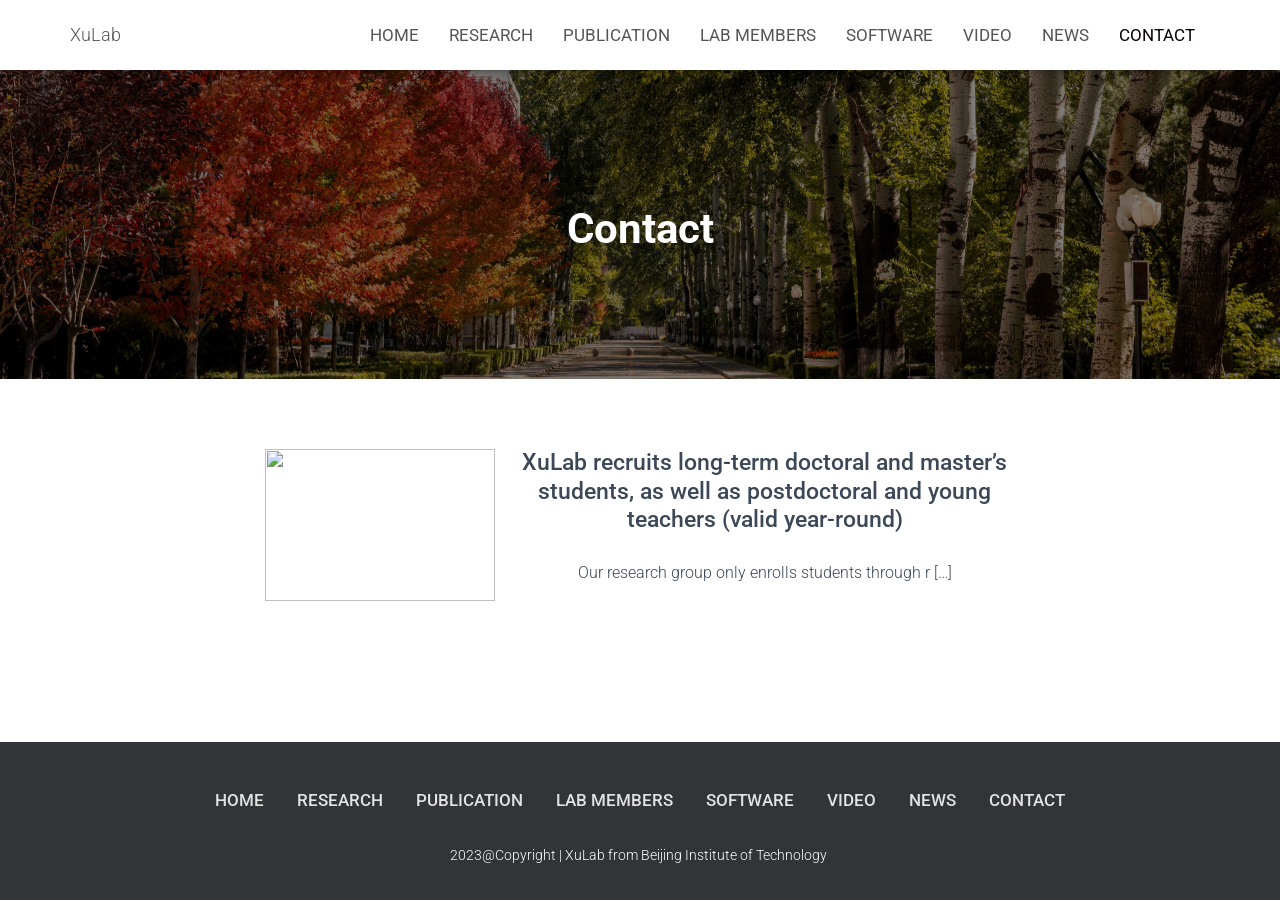
==== contact/index.html @ 4abbfaae "Deploy static XuLab website" ====
<!DOCTYPE html>
<html lang="zh-Hans">

<head>
	<meta charset='UTF-8'>
	<meta name="viewport" content="width=device-width, initial-scale=1">
	<link rel="profile" href="https://gmpg.org/xfn/11">
		<title>Contact &#8211; XuLab</title>
<meta name='robots' content='max-image-preview:large' />
	<style>img:is([sizes="auto" i], [sizes^="auto," i]) { contain-intrinsic-size: 3000px 1500px }</style>
	<link rel='dns-prefetch' href='//fonts.googleapis.com' />
<link rel="alternate" type="application/rss+xml" title="XuLab &raquo; Feed" href="https://xulab.cc/feed/" />
<link rel="alternate" type="application/rss+xml" title="XuLab &raquo; 评论 Feed" href="https://xulab.cc/comments/feed/" />
<script type="text/javascript">
/* <![CDATA[ */
window._wpemojiSettings = {"baseUrl":"https:\/\/s.w.org\/images\/core\/emoji\/15.0.3\/72x72\/","ext":".png","svgUrl":"https:\/\/s.w.org\/images\/core\/emoji\/15.0.3\/svg\/","svgExt":".svg","source":{"concatemoji":"\/wp-includes\/js\/wp-emoji-release.min.js?ver=6.7.1"}};
/*! This file is auto-generated */
!function(i,n){var o,s,e;function c(e){try{var t={supportTests:e,timestamp:(new Date).valueOf()};sessionStorage.setItem(o,JSON.stringify(t))}catch(e){}}function p(e,t,n){e.clearRect(0,0,e.canvas.width,e.canvas.height),e.fillText(t,0,0);var t=new Uint32Array(e.getImageData(0,0,e.canvas.width,e.canvas.height).data),r=(e.clearRect(0,0,e.canvas.width,e.canvas.height),e.fillText(n,0,0),new Uint32Array(e.getImageData(0,0,e.canvas.width,e.canvas.height).data));return t.every(function(e,t){return e===r[t]})}function u(e,t,n){switch(t){case"flag":return n(e,"\ud83c\udff3\ufe0f\u200d\u26a7\ufe0f","\ud83c\udff3\ufe0f\u200b\u26a7\ufe0f")?!1:!n(e,"\ud83c\uddfa\ud83c\uddf3","\ud83c\uddfa\u200b\ud83c\uddf3")&&!n(e,"\ud83c\udff4\udb40\udc67\udb40\udc62\udb40\udc65\udb40\udc6e\udb40\udc67\udb40\udc7f","\ud83c\udff4\u200b\udb40\udc67\u200b\udb40\udc62\u200b\udb40\udc65\u200b\udb40\udc6e\u200b\udb40\udc67\u200b\udb40\udc7f");case"emoji":return!n(e,"\ud83d\udc26\u200d\u2b1b","\ud83d\udc26\u200b\u2b1b")}return!1}function f(e,t,n){var r="undefined"!=typeof WorkerGlobalScope&&self instanceof WorkerGlobalScope?new OffscreenCanvas(300,150):i.createElement("canvas"),a=r.getContext("2d",{willReadFrequently:!0}),o=(a.textBaseline="top",a.font="600 32px Arial",{});return e.forEach(function(e){o[e]=t(a,e,n)}),o}function t(e){var t=i.createElement("script");t.src=e,t.defer=!0,i.head.appendChild(t)}"undefined"!=typeof Promise&&(o="wpEmojiSettingsSupports",s=["flag","emoji"],n.supports={everything:!0,everythingExceptFlag:!0},e=new Promise(function(e){i.addEventListener("DOMContentLoaded",e,{once:!0})}),new Promise(function(t){var n=function(){try{var e=JSON.parse(sessionStorage.getItem(o));if("object"==typeof e&&"number"==typeof e.timestamp&&(new Date).valueOf()<e.timestamp+604800&&"object"==typeof e.supportTests)return e.supportTests}catch(e){}return null}();if(!n){if("undefined"!=typeof Worker&&"undefined"!=typeof OffscreenCanvas&&"undefined"!=typeof URL&&URL.createObjectURL&&"undefined"!=typeof Blob)try{var e="postMessage("+f.toString()+"("+[JSON.stringify(s),u.toString(),p.toString()].join(",")+"));",r=new Blob([e],{type:"text/javascript"}),a=new Worker(URL.createObjectURL(r),{name:"wpTestEmojiSupports"});return void(a.onmessage=function(e){c(n=e.data),a.terminate(),t(n)})}catch(e){}c(n=f(s,u,p))}t(n)}).then(function(e){for(var t in e)n.supports[t]=e[t],n.supports.everything=n.supports.everything&&n.supports[t],"flag"!==t&&(n.supports.everythingExceptFlag=n.supports.everythingExceptFlag&&n.supports[t]);n.supports.everythingExceptFlag=n.supports.everythingExceptFlag&&!n.supports.flag,n.DOMReady=!1,n.readyCallback=function(){n.DOMReady=!0}}).then(function(){return e}).then(function(){var e;n.supports.everything||(n.readyCallback(),(e=n.source||{}).concatemoji?t(e.concatemoji):e.wpemoji&&e.twemoji&&(t(e.twemoji),t(e.wpemoji)))}))}((window,document),window._wpemojiSettings);
/* ]]> */
</script>
<style id='wp-emoji-styles-inline-css' type='text/css'>

	img.wp-smiley, img.emoji {
		display: inline !important;
		border: none !important;
		box-shadow: none !important;
		height: 1em !important;
		width: 1em !important;
		margin: 0 0.07em !important;
		vertical-align: -0.1em !important;
		background: none !important;
		padding: 0 !important;
	}
</style>
<link rel='stylesheet' id='wp-block-library-css' href='https://xulab.cc/wp-includes/css/dist/block-library/style.min.css?ver=6.7.1' type='text/css' media='all' />
<style id='otter-posts-grid-style-inline-css' type='text/css'>
.wp-block-themeisle-blocks-posts-grid{--text-align: initial;--vert-align: initial;--img-border-radius: 0;--img-box-shadow: none;--border-width: 0;--text-color: inherit;--background-color: inherit;--border-color: inherit;--border-radius: 0;--box-shadow: none;--content-gap: 10px;--img-width: 100%;--img-width-tablet: var( --img-width );--img-width-mobile: var( --img-width-tablet );--title-text-size: initial;--title-text-size-tablet: var( --title-text-size );--title-text-size-mobile: var( --title-text-size-tablet );--description-text-size: 16px;--description-text-size-tablet: var( --description-text-size );--description-text-size-mobile: var( --description-text-size-tablet );--meta-text-size: 14px;--meta-text-size-tablet: var( --meta-text-size );--meta-text-size-mobile: var( --meta-text-size-tablet );--column-gap: 30px;--column-gap-tablet: var( --column-gap );--column-gap-mobile: var( --column-gap-tablet );--row-gap: 30px;--row-gap-tablet: var( --row-gap );--row-gap-mobile: var( --row-gap-tablet );--content-padding: inherit;--content-padding-tablet: var( --content-padding );--content-padding-mobile: var( --content-padding-tablet );border:none}.wp-block-themeisle-blocks-posts-grid.has-dark-bg{--text-color: #fff}.wp-block-themeisle-blocks-posts-grid.is-style-boxed{--border-width: 3px}.wp-block-themeisle-blocks-posts-grid.is-style-boxed .o-posts-grid-post-body{padding:var(--content-padding, 20px)}.wp-block-themeisle-blocks-posts-grid .is-grid{display:grid;column-gap:var(--column-gap);row-gap:var(--row-gap)}.wp-block-themeisle-blocks-posts-grid .is-list{display:flex;flex-wrap:wrap;row-gap:var(--row-gap)}.wp-block-themeisle-blocks-posts-grid .is-grid.o-posts-grid-columns-2{grid-template-columns:auto auto}.wp-block-themeisle-blocks-posts-grid .is-grid.o-posts-grid-columns-3{grid-template-columns:auto auto auto}.wp-block-themeisle-blocks-posts-grid .is-grid.o-posts-grid-columns-4{grid-template-columns:auto auto auto auto}.wp-block-themeisle-blocks-posts-grid .is-grid.o-posts-grid-columns-5{grid-template-columns:auto auto auto auto auto}.wp-block-themeisle-blocks-posts-grid .is-list .o-posts-grid-post{display:flex}.wp-block-themeisle-blocks-posts-grid .is-list .o-posts-grid-post .o-posts-grid-post-image{flex-basis:33.33%;padding-right:20px}.wp-block-themeisle-blocks-posts-grid .is-list .o-posts-grid-post .o-posts-grid-post-image a{height:100%}.wp-block-themeisle-blocks-posts-grid .is-list .o-posts-grid-post .o-posts-grid-post-image img{height:100%;object-fit:cover}.wp-block-themeisle-blocks-posts-grid .is-list .o-posts-grid-post .o-posts-grid-post-body{flex-basis:66.66%}.wp-block-themeisle-blocks-posts-grid .is-list .o-posts-grid-post .o-posts-grid-post-body.is-full{flex-basis:100%}.wp-block-themeisle-blocks-posts-grid .o-crop-img .o-posts-grid-post-blog .o-posts-grid-post .o-posts-grid-post-image img{width:150px;height:150px;object-fit:cover;border-radius:var(--img-border-radius)}.wp-block-themeisle-blocks-posts-grid .o-posts-grid-post-blog{width:100%;position:relative;display:inline-block;border:0;position:relative;word-wrap:break-word;background-clip:border-box}.wp-block-themeisle-blocks-posts-grid .o-posts-grid-post-blog .o-posts-grid-post{overflow:hidden;border-width:var(--border-width);border-style:solid;border-color:var(--border-color);border-radius:var(--border-radius);background:var(--background-color);box-shadow:var(--box-shadow)}.wp-block-themeisle-blocks-posts-grid .o-posts-grid-post-image{position:relative;display:flex;justify-content:center;align-items:center}.wp-block-themeisle-blocks-posts-grid .o-posts-grid-post-image a{width:var(--img-width);max-width:100%;text-align:var(--text-align)}.wp-block-themeisle-blocks-posts-grid .o-posts-grid-post-image img{width:var(--img-width);max-width:100%;height:auto;border-radius:5px;border-radius:var(--img-border-radius);box-shadow:var(--img-box-shadow)}.wp-block-themeisle-blocks-posts-grid .o-posts-grid-post-body{display:flex;flex-direction:column;justify-content:var(--vert-align);padding-bottom:15px;text-align:var(--text-align);padding:var(--content-padding);gap:var(--content-gap)}.wp-block-themeisle-blocks-posts-grid .o-posts-grid-post-body .o-posts-grid-post-category{font-size:var(--meta-text-size);color:var(--text-color);text-transform:capitalize;margin:0}.wp-block-themeisle-blocks-posts-grid .o-posts-grid-post-body .o-posts-grid-post-title{margin:0;line-height:1.25em}.wp-block-themeisle-blocks-posts-grid .o-posts-grid-post-body .o-posts-grid-post-title a{text-decoration:none;transition:all .15s ease 0s;font-size:var(--title-text-size);color:var(--text-color)}.wp-block-themeisle-blocks-posts-grid .o-posts-grid-post-body .o-posts-grid-post-title a:hover{text-decoration:underline}.wp-block-themeisle-blocks-posts-grid .o-posts-grid-post-body .o-posts-grid-post-meta{font-size:var(--meta-text-size);color:var(--text-color);margin:0}.wp-block-themeisle-blocks-posts-grid .o-posts-grid-post-body .o-posts-grid-post-description{margin:0}.wp-block-themeisle-blocks-posts-grid .o-posts-grid-post-body .o-posts-grid-post-description p{margin:0px;font-size:var(--description-text-size);color:var(--text-color)}.wp-block-themeisle-blocks-posts-grid .o-posts-grid-post-body .o-posts-grid-post-description .read-more{font-size:var(--description-text-size);color:var(--text-color);display:block;margin:0;margin-top:calc(var(--content-gap)/2)}.wp-block-themeisle-blocks-posts-grid .o-featured-container{display:flex}.wp-block-themeisle-blocks-posts-grid .o-featured-container .o-featured-post{width:100%;border-width:var(--border-width);border-style:solid;border-color:var(--border-color);border-radius:var(--border-radius);background-color:var(--background-color);box-shadow:var(--box-shadow);margin-bottom:var(--row-gap)}.wp-block-themeisle-blocks-posts-grid .o-featured-container .o-featured-post .o-posts-grid-post-image a{width:100%}.wp-block-themeisle-blocks-posts-grid .o-featured-container .o-featured-post .o-posts-grid-post-image a img{width:100%;height:250px;object-fit:cover}@media(max-width: 960px){.o-posts-grid-post-image img{width:min(var(--img-width),100%)}}@media(min-width: 600px)and (max-width: 960px){.wp-block-themeisle-blocks-posts-grid .is-grid.o-posts-grid-columns-4,.wp-block-themeisle-blocks-posts-grid .is-grid.o-posts-grid-columns-5{grid-template-columns:auto auto auto}.wp-block-themeisle-blocks-posts-grid .is-grid .o-posts-grid-post-blog{min-width:33%}.wp-block-themeisle-blocks-posts-grid .o-posts-grid-post-image a{width:var(--img-width-tablet)}.wp-block-themeisle-blocks-posts-grid .o-posts-grid-post-image img{width:var(--img-width-tablet)}.wp-block-themeisle-blocks-posts-grid.is-style-boxed .o-posts-grid-post-body{padding:var(--content-padding-tablet, 20px)}.wp-block-themeisle-blocks-posts-grid .is-list{row-gap:var(--row-gap-tablet)}.wp-block-themeisle-blocks-posts-grid .o-posts-grid-post-body{padding:var(--content-padding-tablet)}.wp-block-themeisle-blocks-posts-grid .o-posts-grid-post-body .o-posts-grid-post-category{font-size:var(--meta-text-size-tablet)}.wp-block-themeisle-blocks-posts-grid .o-posts-grid-post-body .o-posts-grid-post-meta{font-size:var(--meta-text-size-tablet)}.wp-block-themeisle-blocks-posts-grid .o-posts-grid-post-body .o-posts-grid-post-title a{font-size:var(--title-text-size-tablet)}.wp-block-themeisle-blocks-posts-grid .o-posts-grid-post-body .o-posts-grid-post-description p{font-size:var(--description-text-size-tablet)}.wp-block-themeisle-blocks-posts-grid .o-posts-grid-post-body .o-posts-grid-post-description .read-more{font-size:var(--description-text-size-tablet)}.wp-block-themeisle-blocks-posts-grid .is-grid{column-gap:var(--column-gap-tablet);row-gap:var(--row-gap-tablet)}.wp-block-themeisle-blocks-posts-grid .o-featured-container .o-featured-post{margin-bottom:var(--row-gap-tablet)}}@media(max-width: 600px){.wp-block-themeisle-blocks-posts-grid .is-grid{grid-template-columns:auto}.wp-block-themeisle-blocks-posts-grid .is-grid.o-posts-grid-columns-2,.wp-block-themeisle-blocks-posts-grid .is-grid.o-posts-grid-columns-3,.wp-block-themeisle-blocks-posts-grid .is-grid.o-posts-grid-columns-4,.wp-block-themeisle-blocks-posts-grid .is-grid.o-posts-grid-columns-5{grid-template-columns:auto}.wp-block-themeisle-blocks-posts-grid .is-list .o-posts-grid-post{flex-direction:column;padding:10px}.wp-block-themeisle-blocks-posts-grid .is-list .o-posts-grid-post .o-posts-grid-post-image{flex-basis:100%;padding:0}.wp-block-themeisle-blocks-posts-grid .is-list .o-posts-grid-post .o-posts-grid-post-body{flex-basis:100%;padding:0}.wp-block-themeisle-blocks-posts-grid .o-posts-grid-post-image a{width:var(--img-width-mobile)}.wp-block-themeisle-blocks-posts-grid .o-posts-grid-post-image img{width:var(--img-width-mobile)}.wp-block-themeisle-blocks-posts-grid.is-style-boxed .o-posts-grid-post-body{padding:var(--content-padding-mobile, 20px)}.wp-block-themeisle-blocks-posts-grid .is-list{row-gap:var(--row-gap-mobile)}.wp-block-themeisle-blocks-posts-grid .o-posts-grid-post-body{padding:var(--content-padding-mobile)}.wp-block-themeisle-blocks-posts-grid .o-posts-grid-post-body .o-posts-grid-post-category{font-size:var(--meta-text-size-mobile)}.wp-block-themeisle-blocks-posts-grid .o-posts-grid-post-body .o-posts-grid-post-meta{font-size:var(--meta-text-size-mobile)}.wp-block-themeisle-blocks-posts-grid .o-posts-grid-post-body .o-posts-grid-post-title a{font-size:var(--title-text-size-mobile)}.wp-block-themeisle-blocks-posts-grid .o-posts-grid-post-body .o-posts-grid-post-description p{font-size:var(--description-text-size-mobile)}.wp-block-themeisle-blocks-posts-grid .o-posts-grid-post-body .o-posts-grid-post-description .read-more{font-size:var(--description-text-size-mobile)}.wp-block-themeisle-blocks-posts-grid .is-grid{column-gap:var(--column-gap-mobile);row-gap:var(--row-gap-mobile)}.wp-block-themeisle-blocks-posts-grid .o-featured-container .o-featured-post{margin-bottom:var(--row-gap-mobile)}}/*# sourceMappingURL=style.css.map */

</style>
<style id='classic-theme-styles-inline-css' type='text/css'>
/*! This file is auto-generated */
.wp-block-button__link{color:#fff;background-color:#32373c;border-radius:9999px;box-shadow:none;text-decoration:none;padding:calc(.667em + 2px) calc(1.333em + 2px);font-size:1.125em}.wp-block-file__button{background:#32373c;color:#fff;text-decoration:none}
</style>
<style id='global-styles-inline-css' type='text/css'>
:root{--wp--preset--aspect-ratio--square: 1;--wp--preset--aspect-ratio--4-3: 4/3;--wp--preset--aspect-ratio--3-4: 3/4;--wp--preset--aspect-ratio--3-2: 3/2;--wp--preset--aspect-ratio--2-3: 2/3;--wp--preset--aspect-ratio--16-9: 16/9;--wp--preset--aspect-ratio--9-16: 9/16;--wp--preset--color--black: #000000;--wp--preset--color--cyan-bluish-gray: #abb8c3;--wp--preset--color--white: #ffffff;--wp--preset--color--pale-pink: #f78da7;--wp--preset--color--vivid-red: #cf2e2e;--wp--preset--color--luminous-vivid-orange: #ff6900;--wp--preset--color--luminous-vivid-amber: #fcb900;--wp--preset--color--light-green-cyan: #7bdcb5;--wp--preset--color--vivid-green-cyan: #00d084;--wp--preset--color--pale-cyan-blue: #8ed1fc;--wp--preset--color--vivid-cyan-blue: #0693e3;--wp--preset--color--vivid-purple: #9b51e0;--wp--preset--color--accent: #0a0002;--wp--preset--color--secondary: #2d3359;--wp--preset--color--background-color: #E5E5E5;--wp--preset--color--header-gradient: #a81d84;--wp--preset--color--body-color: #999999;--wp--preset--color--header-overlay-color: rgba(0,0,0,0.5);--wp--preset--color--header-text-color: #fffffe;--wp--preset--color--navbar-background: #fffffd;--wp--preset--color--navbar-text-color: #555555;--wp--preset--color--navbar-text-color-hover: #0a0002;--wp--preset--color--navbar-transparent-text-color: #fffffc;--wp--preset--gradient--vivid-cyan-blue-to-vivid-purple: linear-gradient(135deg,rgba(6,147,227,1) 0%,rgb(155,81,224) 100%);--wp--preset--gradient--light-green-cyan-to-vivid-green-cyan: linear-gradient(135deg,rgb(122,220,180) 0%,rgb(0,208,130) 100%);--wp--preset--gradient--luminous-vivid-amber-to-luminous-vivid-orange: linear-gradient(135deg,rgba(252,185,0,1) 0%,rgba(255,105,0,1) 100%);--wp--preset--gradient--luminous-vivid-orange-to-vivid-red: linear-gradient(135deg,rgba(255,105,0,1) 0%,rgb(207,46,46) 100%);--wp--preset--gradient--very-light-gray-to-cyan-bluish-gray: linear-gradient(135deg,rgb(238,238,238) 0%,rgb(169,184,195) 100%);--wp--preset--gradient--cool-to-warm-spectrum: linear-gradient(135deg,rgb(74,234,220) 0%,rgb(151,120,209) 20%,rgb(207,42,186) 40%,rgb(238,44,130) 60%,rgb(251,105,98) 80%,rgb(254,248,76) 100%);--wp--preset--gradient--blush-light-purple: linear-gradient(135deg,rgb(255,206,236) 0%,rgb(152,150,240) 100%);--wp--preset--gradient--blush-bordeaux: linear-gradient(135deg,rgb(254,205,165) 0%,rgb(254,45,45) 50%,rgb(107,0,62) 100%);--wp--preset--gradient--luminous-dusk: linear-gradient(135deg,rgb(255,203,112) 0%,rgb(199,81,192) 50%,rgb(65,88,208) 100%);--wp--preset--gradient--pale-ocean: linear-gradient(135deg,rgb(255,245,203) 0%,rgb(182,227,212) 50%,rgb(51,167,181) 100%);--wp--preset--gradient--electric-grass: linear-gradient(135deg,rgb(202,248,128) 0%,rgb(113,206,126) 100%);--wp--preset--gradient--midnight: linear-gradient(135deg,rgb(2,3,129) 0%,rgb(40,116,252) 100%);--wp--preset--font-size--small: 13px;--wp--preset--font-size--medium: 20px;--wp--preset--font-size--large: 36px;--wp--preset--font-size--x-large: 42px;--wp--preset--spacing--20: 0.44rem;--wp--preset--spacing--30: 0.67rem;--wp--preset--spacing--40: 1rem;--wp--preset--spacing--50: 1.5rem;--wp--preset--spacing--60: 2.25rem;--wp--preset--spacing--70: 3.38rem;--wp--preset--spacing--80: 5.06rem;--wp--preset--shadow--natural: 6px 6px 9px rgba(0, 0, 0, 0.2);--wp--preset--shadow--deep: 12px 12px 50px rgba(0, 0, 0, 0.4);--wp--preset--shadow--sharp: 6px 6px 0px rgba(0, 0, 0, 0.2);--wp--preset--shadow--outlined: 6px 6px 0px -3px rgba(255, 255, 255, 1), 6px 6px rgba(0, 0, 0, 1);--wp--preset--shadow--crisp: 6px 6px 0px rgba(0, 0, 0, 1);}:where(.is-layout-flex){gap: 0.5em;}:where(.is-layout-grid){gap: 0.5em;}body .is-layout-flex{display: flex;}.is-layout-flex{flex-wrap: wrap;align-items: center;}.is-layout-flex > :is(*, div){margin: 0;}body .is-layout-grid{display: grid;}.is-layout-grid > :is(*, div){margin: 0;}:where(.wp-block-columns.is-layout-flex){gap: 2em;}:where(.wp-block-columns.is-layout-grid){gap: 2em;}:where(.wp-block-post-template.is-layout-flex){gap: 1.25em;}:where(.wp-block-post-template.is-layout-grid){gap: 1.25em;}.has-black-color{color: var(--wp--preset--color--black) !important;}.has-cyan-bluish-gray-color{color: var(--wp--preset--color--cyan-bluish-gray) !important;}.has-white-color{color: var(--wp--preset--color--white) !important;}.has-pale-pink-color{color: var(--wp--preset--color--pale-pink) !important;}.has-vivid-red-color{color: var(--wp--preset--color--vivid-red) !important;}.has-luminous-vivid-orange-color{color: var(--wp--preset--color--luminous-vivid-orange) !important;}.has-luminous-vivid-amber-color{color: var(--wp--preset--color--luminous-vivid-amber) !important;}.has-light-green-cyan-color{color: var(--wp--preset--color--light-green-cyan) !important;}.has-vivid-green-cyan-color{color: var(--wp--preset--color--vivid-green-cyan) !important;}.has-pale-cyan-blue-color{color: var(--wp--preset--color--pale-cyan-blue) !important;}.has-vivid-cyan-blue-color{color: var(--wp--preset--color--vivid-cyan-blue) !important;}.has-vivid-purple-color{color: var(--wp--preset--color--vivid-purple) !important;}.has-black-background-color{background-color: var(--wp--preset--color--black) !important;}.has-cyan-bluish-gray-background-color{background-color: var(--wp--preset--color--cyan-bluish-gray) !important;}.has-white-background-color{background-color: var(--wp--preset--color--white) !important;}.has-pale-pink-background-color{background-color: var(--wp--preset--color--pale-pink) !important;}.has-vivid-red-background-color{background-color: var(--wp--preset--color--vivid-red) !important;}.has-luminous-vivid-orange-background-color{background-color: var(--wp--preset--color--luminous-vivid-orange) !important;}.has-luminous-vivid-amber-background-color{background-color: var(--wp--preset--color--luminous-vivid-amber) !important;}.has-light-green-cyan-background-color{background-color: var(--wp--preset--color--light-green-cyan) !important;}.has-vivid-green-cyan-background-color{background-color: var(--wp--preset--color--vivid-green-cyan) !important;}.has-pale-cyan-blue-background-color{background-color: var(--wp--preset--color--pale-cyan-blue) !important;}.has-vivid-cyan-blue-background-color{background-color: var(--wp--preset--color--vivid-cyan-blue) !important;}.has-vivid-purple-background-color{background-color: var(--wp--preset--color--vivid-purple) !important;}.has-black-border-color{border-color: var(--wp--preset--color--black) !important;}.has-cyan-bluish-gray-border-color{border-color: var(--wp--preset--color--cyan-bluish-gray) !important;}.has-white-border-color{border-color: var(--wp--preset--color--white) !important;}.has-pale-pink-border-color{border-color: var(--wp--preset--color--pale-pink) !important;}.has-vivid-red-border-color{border-color: var(--wp--preset--color--vivid-red) !important;}.has-luminous-vivid-orange-border-color{border-color: var(--wp--preset--color--luminous-vivid-orange) !important;}.has-luminous-vivid-amber-border-color{border-color: var(--wp--preset--color--luminous-vivid-amber) !important;}.has-light-green-cyan-border-color{border-color: var(--wp--preset--color--light-green-cyan) !important;}.has-vivid-green-cyan-border-color{border-color: var(--wp--preset--color--vivid-green-cyan) !important;}.has-pale-cyan-blue-border-color{border-color: var(--wp--preset--color--pale-cyan-blue) !important;}.has-vivid-cyan-blue-border-color{border-color: var(--wp--preset--color--vivid-cyan-blue) !important;}.has-vivid-purple-border-color{border-color: var(--wp--preset--color--vivid-purple) !important;}.has-vivid-cyan-blue-to-vivid-purple-gradient-background{background: var(--wp--preset--gradient--vivid-cyan-blue-to-vivid-purple) !important;}.has-light-green-cyan-to-vivid-green-cyan-gradient-background{background: var(--wp--preset--gradient--light-green-cyan-to-vivid-green-cyan) !important;}.has-luminous-vivid-amber-to-luminous-vivid-orange-gradient-background{background: var(--wp--preset--gradient--luminous-vivid-amber-to-luminous-vivid-orange) !important;}.has-luminous-vivid-orange-to-vivid-red-gradient-background{background: var(--wp--preset--gradient--luminous-vivid-orange-to-vivid-red) !important;}.has-very-light-gray-to-cyan-bluish-gray-gradient-background{background: var(--wp--preset--gradient--very-light-gray-to-cyan-bluish-gray) !important;}.has-cool-to-warm-spectrum-gradient-background{background: var(--wp--preset--gradient--cool-to-warm-spectrum) !important;}.has-blush-light-purple-gradient-background{background: var(--wp--preset--gradient--blush-light-purple) !important;}.has-blush-bordeaux-gradient-background{background: var(--wp--preset--gradient--blush-bordeaux) !important;}.has-luminous-dusk-gradient-background{background: var(--wp--preset--gradient--luminous-dusk) !important;}.has-pale-ocean-gradient-background{background: var(--wp--preset--gradient--pale-ocean) !important;}.has-electric-grass-gradient-background{background: var(--wp--preset--gradient--electric-grass) !important;}.has-midnight-gradient-background{background: var(--wp--preset--gradient--midnight) !important;}.has-small-font-size{font-size: var(--wp--preset--font-size--small) !important;}.has-medium-font-size{font-size: var(--wp--preset--font-size--medium) !important;}.has-large-font-size{font-size: var(--wp--preset--font-size--large) !important;}.has-x-large-font-size{font-size: var(--wp--preset--font-size--x-large) !important;}
:where(.wp-block-post-template.is-layout-flex){gap: 1.25em;}:where(.wp-block-post-template.is-layout-grid){gap: 1.25em;}
:where(.wp-block-columns.is-layout-flex){gap: 2em;}:where(.wp-block-columns.is-layout-grid){gap: 2em;}
:root :where(.wp-block-pullquote){font-size: 1.5em;line-height: 1.6;}
</style>
<link rel='stylesheet' id='bootstrap-css' href='/wp-content/themes/hestia-pro/assets/bootstrap/css/bootstrap.min.css?ver=1.0.2' type='text/css' media='all' />
<link rel='stylesheet' id='hestia-font-sizes-css' href='/wp-content/themes/hestia-pro/assets/css/font-sizes.min.css?ver=3.0.23' type='text/css' media='all' />
<link rel='stylesheet' id='hestia_style-css' href='/wp-content/themes/hestia-pro/style.min.css?ver=3.0.23' type='text/css' media='all' />
<style id='hestia_style-inline-css' type='text/css'>
.hestia-top-bar, .hestia-top-bar .widget.widget_shopping_cart .cart_list {
			background-color: #363537
		}
		.hestia-top-bar .widget .label-floating input[type=search]:-webkit-autofill {
			-webkit-box-shadow: inset 0 0 0px 9999px #363537
		}.hestia-top-bar, .hestia-top-bar .widget .label-floating input[type=search], .hestia-top-bar .widget.widget_search form.form-group:before, .hestia-top-bar .widget.widget_product_search form.form-group:before, .hestia-top-bar .widget.widget_shopping_cart:before {
			color: #ffffff
		} 
		.hestia-top-bar .widget .label-floating input[type=search]{
			-webkit-text-fill-color:#ffffff !important 
		}
		.hestia-top-bar div.widget.widget_shopping_cart:before, .hestia-top-bar .widget.widget_product_search form.form-group:before, .hestia-top-bar .widget.widget_search form.form-group:before{
			background-color: #ffffff
		}.hestia-top-bar a, .hestia-top-bar .top-bar-nav li a {
			color: #ffffff
		}
		.hestia-top-bar ul li a[href*="mailto:"]:before, .hestia-top-bar ul li a[href*="tel:"]:before{
			background-color: #ffffff
		}
		.hestia-top-bar a:hover, .hestia-top-bar .top-bar-nav li a:hover {
			color: #eeeeee
		}
		.hestia-top-bar ul li:hover a[href*="mailto:"]:before, .hestia-top-bar ul li:hover a[href*="tel:"]:before{
			background-color: #eeeeee
		}
		
@media (min-width: 769px){
			.page-header.header-small .hestia-title,
			.page-header.header-small .title,
			h1.hestia-title.title-in-content,
			.main article.section .has-title-font-size {
				font-size: 42px;
			}}@media (max-width: 768px){
			.page-header.header-small .hestia-title,
			.page-header.header-small .title,
			h1.hestia-title.title-in-content,
			.main article.section .has-title-font-size {
				font-size: 26px;
			}}@media (max-width: 480px){
			.page-header.header-small .hestia-title,
			.page-header.header-small .title,
			h1.hestia-title.title-in-content,
			.main article.section .has-title-font-size {
				font-size: 26px;
			}}
@media (min-width: 769px){
		.navbar #main-navigation a, .footer .footer-menu li a {
		  font-size: 17px;
		}
		.footer-big .footer-menu li a[href*="mailto:"]:before, .footer-big .footer-menu li a[href*="tel:"]:before{
		  width: 17px;
		  height: 17px;
		}
		}

		a,
		.navbar .dropdown-menu li:hover > a,
		.navbar .dropdown-menu li:focus > a,
		.navbar .dropdown-menu li:active > a,
		.navbar .navbar-nav > li .dropdown-menu li:hover > a,
		body:not(.home) .navbar-default .navbar-nav > .active:not(.btn) > a,
		body:not(.home) .navbar-default .navbar-nav > .active:not(.btn) > a:hover,
		body:not(.home) .navbar-default .navbar-nav > .active:not(.btn) > a:focus,
		a:hover,
		.card-blog a.moretag:hover,
		.card-blog a.more-link:hover,
		.widget a:hover,
		.has-text-color.has-accent-color,
		p.has-text-color a {
		    color:#0a0002;
		}
		
		.svg-text-color{
			fill:#0a0002;
		}
		
		.pagination span.current, .pagination span.current:focus, .pagination span.current:hover {
			border-color:#0a0002
		}
		
		button,
		button:hover,
		.woocommerce .track_order button[type="submit"],
		.woocommerce .track_order button[type="submit"]:hover,
		div.wpforms-container .wpforms-form button[type=submit].wpforms-submit,
		div.wpforms-container .wpforms-form button[type=submit].wpforms-submit:hover,
		input[type="button"],
		input[type="button"]:hover,
		input[type="submit"],
		input[type="submit"]:hover,
		input#searchsubmit,
		.pagination span.current,
		.pagination span.current:focus,
		.pagination span.current:hover,
		.btn.btn-primary,
		.btn.btn-primary:link,
		.btn.btn-primary:hover,
		.btn.btn-primary:focus,
		.btn.btn-primary:active,
		.btn.btn-primary.active,
		.btn.btn-primary.active:focus,
		.btn.btn-primary.active:hover,
		.btn.btn-primary:active:hover,
		.btn.btn-primary:active:focus,
		.btn.btn-primary:active:hover,
		.hestia-sidebar-open.btn.btn-rose,
		.hestia-sidebar-close.btn.btn-rose,
		.hestia-sidebar-open.btn.btn-rose:hover,
		.hestia-sidebar-close.btn.btn-rose:hover,
		.hestia-sidebar-open.btn.btn-rose:focus,
		.hestia-sidebar-close.btn.btn-rose:focus,
		.label.label-primary,
		.hestia-work .portfolio-item:nth-child(6n+1) .label,
		.nav-cart .nav-cart-content .widget .buttons .button,
		.has-accent-background-color[class*="has-background"] {
		    background-color: #0a0002;
		}
		
		@media (max-width: 768px) {
	
			.navbar-default .navbar-nav>li>a:hover,
			.navbar-default .navbar-nav>li>a:focus,
			.navbar .navbar-nav .dropdown .dropdown-menu li a:hover,
			.navbar .navbar-nav .dropdown .dropdown-menu li a:focus,
			.navbar button.navbar-toggle:hover,
			.navbar .navbar-nav li:hover > a i {
			    color: #0a0002;
			}
		}
		
		body:not(.woocommerce-page) button:not([class^="fl-"]):not(.hestia-scroll-to-top):not(.navbar-toggle):not(.close),
		body:not(.woocommerce-page) .button:not([class^="fl-"]):not(hestia-scroll-to-top):not(.navbar-toggle):not(.add_to_cart_button):not(.product_type_grouped):not(.product_type_external),
		div.wpforms-container .wpforms-form button[type=submit].wpforms-submit,
		input[type="submit"],
		input[type="button"],
		.btn.btn-primary,
		.widget_product_search button[type="submit"],
		.hestia-sidebar-open.btn.btn-rose,
		.hestia-sidebar-close.btn.btn-rose,
		.everest-forms button[type=submit].everest-forms-submit-button {
		    -webkit-box-shadow: 0 2px 2px 0 rgba(10,0,2,0.14),0 3px 1px -2px rgba(10,0,2,0.2),0 1px 5px 0 rgba(10,0,2,0.12);
		    box-shadow: 0 2px 2px 0 rgba(10,0,2,0.14),0 3px 1px -2px rgba(10,0,2,0.2),0 1px 5px 0 rgba(10,0,2,0.12);
		}
		
		.card .header-primary, .card .content-primary,
		.everest-forms button[type=submit].everest-forms-submit-button {
		    background: #0a0002;
		}
		
		body:not(.woocommerce-page) .button:not([class^="fl-"]):not(.hestia-scroll-to-top):not(.navbar-toggle):not(.add_to_cart_button):hover,
		body:not(.woocommerce-page) button:not([class^="fl-"]):not(.hestia-scroll-to-top):not(.navbar-toggle):not(.close):hover,
		div.wpforms-container .wpforms-form button[type=submit].wpforms-submit:hover,
		input[type="submit"]:hover,
		input[type="button"]:hover,
		input#searchsubmit:hover,
		.widget_product_search button[type="submit"]:hover,
		.pagination span.current,
		.btn.btn-primary:hover,
		.btn.btn-primary:focus,
		.btn.btn-primary:active,
		.btn.btn-primary.active,
		.btn.btn-primary:active:focus,
		.btn.btn-primary:active:hover,
		.hestia-sidebar-open.btn.btn-rose:hover,
		.hestia-sidebar-close.btn.btn-rose:hover,
		.pagination span.current:hover,
		.everest-forms button[type=submit].everest-forms-submit-button:hover,
 		.everest-forms button[type=submit].everest-forms-submit-button:focus,
 		.everest-forms button[type=submit].everest-forms-submit-button:active {
			-webkit-box-shadow: 0 14px 26px -12px rgba(10,0,2,0.42),0 4px 23px 0 rgba(0,0,0,0.12),0 8px 10px -5px rgba(10,0,2,0.2);
		    box-shadow: 0 14px 26px -12px rgba(10,0,2,0.42),0 4px 23px 0 rgba(0,0,0,0.12),0 8px 10px -5px rgba(10,0,2,0.2);
			color: #fff;
		}
		
		.form-group.is-focused .form-control {
			background-image: -webkit-gradient(linear,left top, left bottom,from(#0a0002),to(#0a0002)),-webkit-gradient(linear,left top, left bottom,from(#d2d2d2),to(#d2d2d2));
			background-image: -webkit-linear-gradient(linear,left top, left bottom,from(#0a0002),to(#0a0002)),-webkit-linear-gradient(linear,left top, left bottom,from(#d2d2d2),to(#d2d2d2));
			background-image: linear-gradient(linear,left top, left bottom,from(#0a0002),to(#0a0002)),linear-gradient(linear,left top, left bottom,from(#d2d2d2),to(#d2d2d2));
		}
		
		.navbar:not(.navbar-transparent) li:not(.btn):hover > a,
		.navbar li.on-section:not(.btn) > a,
		.navbar.full-screen-menu.navbar-transparent li:not(.btn):hover > a,
		.navbar.full-screen-menu .navbar-toggle:hover,
		.navbar:not(.navbar-transparent) .nav-cart:hover,
		.navbar:not(.navbar-transparent) .hestia-toggle-search:hover {
				color:#0a0002
		}
		
			.header-filter-gradient {
				background: linear-gradient(45deg, rgba(168,29,132,1) 0%, rgb(234,57,111) 100%);
			}
			.has-text-color.has-header-gradient-color { color: #a81d84; }
			.has-header-gradient-background-color[class*="has-background"] { background-color: #a81d84; }
			
		.has-text-color.has-background-color-color { color: #E5E5E5; }
		.has-background-color-background-color[class*="has-background"] { background-color: #E5E5E5; }
		

			.title, .title a, 
			.card-title, 
			.card-title a,
			.card-title a:hover,
			.info-title,
			.info-title a,
			.footer-brand, 
			.footer-brand a,
			.media .media-heading, 
			.media .media-heading a,
			.hestia-info .info-title, 
			.card-blog a.moretag,
			.card-blog a.more-link,
			.card .author a,
			.hestia-about:not(.section-image) h1, .hestia-about:not(.section-image) h2, .hestia-about:not(.section-image) h3, .hestia-about:not(.section-image) h4, .hestia-about:not(.section-image) h5,
			aside .widget h5,
			aside .widget a,
			.woocommerce ul.products[class*="columns-"] li.product-category h2,
			.woocommerce #reviews #comments ol.commentlist li .comment-text p.meta .woocommerce-review__author,
			.has-text-color.has-secondary-color {
				color: #2d3359;
			}
			.has-secondary-background-color[class*="has-background"] {
				background-color: #2d3359
			}
		.description, .card-description, .footer-big, .hestia-features .hestia-info p, .text-gray,
		.hestia-about:not(.section-image) p, .hestia-about:not(.section-image) h6,
		.has-text-color.has-body-color-color {
			color: #999999;
		}
		.has-body-color-background-color[class*="has-background"] {
			background-color: #999999
		} 
		.header-filter:before,
		.has-header-overlay-color-background-color[class*="has-background"] {
			background-color: rgba(0,0,0,0.5);
		}
		.has-text-color.has-header-overlay-color-color {
			color: rgba(0,0,0,0.5);
		} 
		.page-header, .page-header .hestia-title, .page-header .sub-title,
		.has-text-color.has-header-text-color-color {
			color: #fff;
		}
		.has-header-text-color-background-color[class*="has-background"] {
			background-color: #fff;
		}
			@media( max-width: 768px ) {
				/* On mobile background-color */
				.header > .navbar,
				.navbar.navbar-fixed-top .navbar-collapse {
					background-color: #fff;
				}
			}
			.navbar:not(.navbar-transparent),
			.navbar .dropdown-menu,
			.nav-cart .nav-cart-content .widget,
			.has-navbar-background-background-color[class*="has-background"] {
				background-color: #fff;
			}
			
			@media ( min-width: 769px ) {
				.navbar.full-screen-menu .nav.navbar-nav { background-color: rgba(255,255,255,0.9) }
			}
			.has-navbar-background-color[class*="has-background"] {
				color: #fff;
			}
		@media( min-width: 769px ) {
			.navbar.navbar-transparent .navbar-brand,
			.navbar.navbar-transparent .navbar-nav > li:not(.btn) > a,
			.navbar.navbar-transparent .navbar-nav > .active > a,
			.navbar.navbar-transparent.full-screen-menu .navbar-toggle,
			.navbar.navbar-transparent:not(.full-screen-menu) .nav-cart-icon, 
			.navbar.navbar-transparent.full-screen-menu li.responsive-nav-cart > a.nav-cart-icon,
			.navbar.navbar-transparent .hestia-toggle-search,
			.navbar.navbar-transparent .header-widgets-wrapper ul li a[href*="mailto:"],
			.navbar.navbar-transparent .header-widgets-wrapper ul li a[href*="tel:"]{
				color: #fff;
			}
		}
		.navbar.navbar-transparent .hestia-toggle-search svg{
			fill: #fff;
		}
		.has-text-color.has-navbar-transparent-text-color-color {
			color: #fff;
		}
		.has-navbar-transparent-text-color-background-color[class*="has-background"],
		.navbar.navbar-transparent .header-widgets-wrapper ul li a[href*="mailto:"]:before,
		.navbar.navbar-transparent .header-widgets-wrapper ul li a[href*="tel:"]:before{
			background-color: #fff;
		}
		@media( min-width: 769px ) {
			.menu-open .navbar.full-screen-menu.navbar-transparent .navbar-toggle,
			.navbar:not(.navbar-transparent) .navbar-brand,
			.navbar:not(.navbar-transparent) li:not(.btn) > a,
			.navbar.navbar-transparent.full-screen-menu li:not(.btn):not(.nav-cart) > a,
			.navbar.navbar-transparent .dropdown-menu li:not(.btn) > a,
			.hestia-mm-heading, .hestia-mm-description, 
			.navbar:not(.navbar-transparent) .navbar-nav > .active > a,
			.navbar:not(.navbar-transparent).full-screen-menu .navbar-toggle,
			.navbar .nav-cart-icon,  
			.navbar:not(.navbar-transparent) .hestia-toggle-search,
			.navbar.navbar-transparent .nav-cart .nav-cart-content .widget li a,
			.navbar .navbar-nav>li .dropdown-menu li.active>a {
				color: #555;
			}
		}
		@media( max-width: 768px ) {
			.navbar.navbar-default .navbar-brand,
			.navbar.navbar-default .navbar-nav li:not(.btn).menu-item > a,
			.navbar.navbar-default .navbar-nav .menu-item.active > a,
			.navbar.navbar-default .navbar-toggle,
			.navbar.navbar-default .navbar-toggle,
			.navbar.navbar-default .responsive-nav-cart a,
			.navbar.navbar-default .nav-cart .nav-cart-content a,
			.navbar.navbar-default .hestia-toggle-search,
			.hestia-mm-heading, .hestia-mm-description {
				color: #555;
			}
			
			.navbar .navbar-nav .dropdown:not(.btn) a .caret svg{
				fill: #555;
			}
			
			
			.navbar .navbar-nav .dropdown:not(.btn) a .caret {
				border-color: #555;
			}
		}
		.has-text-color.has-navbar-text-color-color {
			color: #555;
		}
		.has-navbar-text-color-background-color[class*="has-background"] {
			background-color: #555;
		}
		.navbar:not(.navbar-transparent) .header-widgets-wrapper ul li a[href*="mailto:"]:before,
		.navbar:not(.navbar-transparent) .header-widgets-wrapper ul li a[href*="tel:"]:before{
			background-color:#555
		}
		.hestia-toggle-search svg{
			fill: #555;
		}
		
		.navbar.navbar-default:not(.navbar-transparent) li:not(.btn):hover > a,
		.navbar.navbar-default.navbar-transparent .dropdown-menu:not(.btn) li:not(.btn):hover > a,
		.navbar.navbar-default:not(.navbar-transparent) li:not(.btn):hover > a i,
		.navbar.navbar-default:not(.navbar-transparent) .navbar-toggle:hover,
		.navbar.navbar-default:not(.full-screen-menu) .nav-cart-icon .nav-cart-content a:hover, 
		.navbar.navbar-default:not(.navbar-transparent) .hestia-toggle-search:hover,
		.navbar.navbar-transparent .nav-cart .nav-cart-content .widget li:hover a,
		.has-text-color.has-navbar-text-color-hover-color {
			color: #0a0002;
		}
		.navbar.navbar-default li.on-section:not(.btn) > a {color: #0a0002!important}
		@media( max-width: 768px ) {
			.navbar.navbar-default.navbar-transparent li:not(.btn):hover > a,
			.navbar.navbar-default.navbar-transparent li:not(.btn):hover > a i,
			.navbar.navbar-default.navbar-transparent .navbar-toggle:hover,
			.navbar.navbar-default .responsive-nav-cart a:hover
			.navbar.navbar-default .navbar-toggle:hover {
				color: #0a0002 !important;
			}
		}
		.has-navbar-text-color-hover-background-color[class*="has-background"] {
			background-color: #0a0002;
		}
		.navbar:not(.navbar-transparent) .header-widgets-wrapper ul li:hover a[href*="mailto:"]:before,
		.navbar:not(.navbar-transparent) .header-widgets-wrapper ul li:hover a[href*="tel:"]:before{
			background-color:#0a0002
		}
		.hestia-toggle-search:hover svg{
			fill: #0a0002;
		}
		
		.form-group.is-focused .form-control,
		 div.wpforms-container .wpforms-form .form-group.is-focused .form-control,
		 .nf-form-cont input:not([type=button]):focus,
		 .nf-form-cont select:focus,
		 .nf-form-cont textarea:focus {
		 background-image: -webkit-gradient(linear,left top, left bottom,from(#0a0002),to(#0a0002)),-webkit-gradient(linear,left top, left bottom,from(#d2d2d2),to(#d2d2d2));
		 background-image: -webkit-linear-gradient(linear,left top, left bottom,from(#0a0002),to(#0a0002)),-webkit-linear-gradient(linear,left top, left bottom,from(#d2d2d2),to(#d2d2d2));
		 background-image: linear-gradient(linear,left top, left bottom,from(#0a0002),to(#0a0002)),linear-gradient(linear,left top, left bottom,from(#d2d2d2),to(#d2d2d2));
		 }
		
		 .navbar.navbar-transparent.full-screen-menu .navbar-collapse .navbar-nav > li:not(.btn) > a:hover {
		 color: #0a0002;
		 }
		 
		 .hestia-ajax-loading{
		 border-color: #0a0002;
		 }
.btn.btn-primary:not(.colored-button):not(.btn-left):not(.btn-right):not(.btn-just-icon):not(.menu-item), input[type="submit"]:not(.search-submit), body:not(.woocommerce-account) .woocommerce .button.woocommerce-Button, .woocommerce .product button.button, .woocommerce .product button.button.alt, .woocommerce .product #respond input#submit, .woocommerce-cart .blog-post .woocommerce .cart-collaterals .cart_totals .checkout-button, .woocommerce-checkout #payment #place_order, .woocommerce-account.woocommerce-page button.button, .woocommerce .track_order button[type="submit"], .nav-cart .nav-cart-content .widget .buttons .button, .woocommerce a.button.wc-backward, body.woocommerce .wccm-catalog-item a.button, body.woocommerce a.wccm-button.button, form.woocommerce-form-coupon button.button, div.wpforms-container .wpforms-form button[type=submit].wpforms-submit, div.woocommerce a.button.alt, div.woocommerce table.my_account_orders .button, .btn.colored-button, .btn.btn-left, .btn.btn-right, .btn:not(.colored-button):not(.btn-left):not(.btn-right):not(.btn-just-icon):not(.menu-item):not(.hestia-sidebar-open):not(.hestia-sidebar-close){ padding-top:15px;  padding-bottom:15px;  padding-left:33px;  padding-right:33px; }
.btn.btn-primary:not(.colored-button):not(.btn-left):not(.btn-right):not(.btn-just-icon):not(.menu-item), input[type="submit"]:not(.search-submit), body:not(.woocommerce-account) .woocommerce .button.woocommerce-Button, .woocommerce .product button.button, .woocommerce .product button.button.alt, .woocommerce .product #respond input#submit, .woocommerce-cart .blog-post .woocommerce .cart-collaterals .cart_totals .checkout-button, .woocommerce-checkout #payment #place_order, .woocommerce-account.woocommerce-page button.button, .woocommerce .track_order button[type="submit"], .nav-cart .nav-cart-content .widget .buttons .button, .woocommerce a.button.wc-backward, body.woocommerce .wccm-catalog-item a.button, body.woocommerce a.wccm-button.button, form.woocommerce-form-coupon button.button, div.wpforms-container .wpforms-form button[type=submit].wpforms-submit, div.woocommerce a.button.alt, div.woocommerce table.my_account_orders .button, input[type="submit"].search-submit, .hestia-view-cart-wrapper .added_to_cart.wc-forward, .woocommerce-product-search button, .woocommerce-cart .actions .button, #secondary div[id^=woocommerce_price_filter] .button, .woocommerce div[id^=woocommerce_widget_cart].widget .buttons .button, .searchform input[type=submit], .searchform button, .search-form:not(.media-toolbar-primary) input[type=submit], .search-form:not(.media-toolbar-primary) button, .woocommerce-product-search input[type=submit], .btn.colored-button, .btn.btn-left, .btn.btn-right, .btn:not(.colored-button):not(.btn-left):not(.btn-right):not(.btn-just-icon):not(.menu-item):not(.hestia-sidebar-open):not(.hestia-sidebar-close){border-radius:3px;}

		.btn:hover{
			background-color: #858585;
		}
		

		.aos-init[data-aos] {
		  transition-duration: 1.25s;
		  -webkit-transition-duration: 1.25s;
		  -moz-transition-duration: 1.25s;
		  transition-timing-function: ease-out;
		  -webkit-transition-timing-function: ease-out;
		  -moz-transition-timing-function: ease-out;
		  will-change: transform, opacity;
		}
		.aos-init[data-aos].hestia-table-two {
		  transition-duration: 1s;
		  -webkit-transition-duration: 1s;
		  -moz-transition-duration: 1s;
		}
		.aos-init[data-aos^=fade][data-aos^=fade] {
		  opacity: 0;
		  transition-property: opacity, transform;
		}
		.aos-init[data-aos^=fade][data-aos^=fade].aos-animate {
		  opacity: 1;
		  transform: translate3d(0, 0, 0);
		}
		.aos-init[data-aos=fade-up] {
		  transform: translate3d(0, 35px, 0);
		}
		.aos-init[data-aos=fade-down] {
		  transform: translate3d(0, -35px, 0);
		}
		.aos-init[data-aos=fade-right] {
		  transform: translate3d(-35px, 0, 0);
		}
		.aos-init[data-aos=fade-left] {
		  transform: translate3d(35px, 0, 0);
		}
		
</style>
<link rel='stylesheet' id='hestia_fonts-css' href='https://fonts.googleapis.com/css?family=Roboto%3A300%2C400%2C500%2C700%7CRoboto+Slab%3A400%2C700&#038;subset=latin%2Clatin-ext&#038;ver=3.0.23' type='text/css' media='all' />
<script type="text/javascript" src="https://xulab.cc/wp-includes/js/jquery/jquery.min.js?ver=3.7.1" id="jquery-core-js"></script>
<script type="text/javascript" src="https://xulab.cc/wp-includes/js/jquery/jquery-migrate.min.js?ver=3.4.1" id="jquery-migrate-js"></script>
<link rel="https://api.w.org/" href="https://xulab.cc/wp-json/" /><link rel="alternate" title="JSON" type="application/json" href="https://xulab.cc/wp-json/wp/v2/pages/76" /><link rel="EditURI" type="application/rsd+xml" title="RSD" href="/xmlrpc.php?rsd" />
<meta name="generator" content="WordPress 6.7.1" />
<link rel="canonical" href="https://xulab.cc/contact/" />
<link rel='shortlink' href='https://xulab.cc/?p=76' />
<link rel="alternate" title="oEmbed (JSON)" type="application/json+oembed" href="https://xulab.cc/wp-json/oembed/1.0/embed?url=https%3A%2F%2Fxulab.cc%2Fcontact%2F" />
<link rel="alternate" title="oEmbed (XML)" type="text/xml+oembed" href="https://xulab.cc/wp-json/oembed/1.0/embed?url=https%3A%2F%2Fxulab.cc%2Fcontact%2F&#038;format=xml" />
<link rel="icon" href="/wp-content/uploads/2023/05/cropped-bit_xiaohui-32x32.jpg" sizes="32x32" />
<link rel="icon" href="/wp-content/uploads/2023/05/cropped-bit_xiaohui-192x192.jpg" sizes="192x192" />
<link rel="apple-touch-icon" href="/wp-content/uploads/2023/05/cropped-bit_xiaohui-180x180.jpg" />
<meta name="msapplication-TileImage" content="/wp-content/uploads/2023/05/cropped-bit_xiaohui-270x270.jpg" />
</head>

<body data-rsssl=1 class="page-template-default page page-id-76 blog-post header-layout-default">
		<div class="wrapper  default ">
		<header class="header ">
			<div style="display: none"></div>		<nav class="navbar navbar-default navbar-fixed-top  hestia_left navbar-not-transparent">
						<div class="container">
						<div class="navbar-header">
			<div class="title-logo-wrapper">
				<a class="navbar-brand" href="https://xulab.cc/"
						title="XuLab">
					<p>XuLab</p></a>
			</div>
								<div class="navbar-toggle-wrapper">
						<button type="button" class="navbar-toggle" data-toggle="collapse" data-target="#main-navigation">
				<span class="icon-bar"></span>
				<span class="icon-bar"></span>
				<span class="icon-bar"></span>
				<span class="sr-only">Toggle Navigation</span>
			</button>
					</div>
				</div>
		<div id="main-navigation" class="collapse navbar-collapse"><ul id="menu-primary-menu" class="nav navbar-nav"><li id="menu-item-30" class="menu-item menu-item-type-post_type menu-item-object-page menu-item-home menu-item-30"><a title="HOME" href="https://xulab.cc/">HOME</a></li>
<li id="menu-item-83" class="menu-item menu-item-type-post_type menu-item-object-page menu-item-83"><a title="RESEARCH" href="https://xulab.cc/research/">RESEARCH</a></li>
<li id="menu-item-82" class="menu-item menu-item-type-post_type menu-item-object-page menu-item-82"><a title="PUBLICATION" href="https://xulab.cc/publication/">PUBLICATION</a></li>
<li id="menu-item-81" class="menu-item menu-item-type-post_type menu-item-object-page menu-item-81"><a title="LAB MEMBERS" href="https://xulab.cc/lab-members/">LAB MEMBERS</a></li>
<li id="menu-item-168" class="menu-item menu-item-type-post_type menu-item-object-page menu-item-168"><a title="Software" href="https://xulab.cc/software/">Software</a></li>
<li id="menu-item-80" class="menu-item menu-item-type-post_type menu-item-object-page menu-item-80"><a title="VIDEO" href="https://xulab.cc/video/">VIDEO</a></li>
<li id="menu-item-79" class="menu-item menu-item-type-post_type menu-item-object-page menu-item-79"><a title="NEWS" href="https://xulab.cc/news/">NEWS</a></li>
<li id="menu-item-78" class="menu-item menu-item-type-post_type menu-item-object-page current-menu-item page_item page-item-76 current_page_item menu-item-78 active"><a title="CONTACT" href="https://xulab.cc/contact/">CONTACT</a></li>
</ul></div>			</div>
					</nav>
				</header>
<div id="primary" class=" page-header header-small" data-parallax="active" ><div class="container"><div class="row"><div class="col-md-10 col-md-offset-1 text-center"><h1 class="hestia-title ">Contact</h1></div></div></div><div class="header-filter" style="background-image: url(/wp-content/uploads/2023/05/d11eabf5e8f54ce48cacef307726cdd1-scaled.jpg);"></div></div><div class="main ">
		<div class="blog-post ">
		<div class="container">
			

	<article id="post-76" class="section section-text">
		<div class="row">
						<div class="col-md-8 page-content-wrap  col-md-offset-2">
				<div class="wp-block-themeisle-blocks-posts-grid" id="wp-block-themeisle-blocks-posts-grid-10645b73"><div class="is-list"><div class="o-posts-grid-post-blog o-posts-grid-post-plain"><div class="o-posts-grid-post"><div class="o-posts-grid-post-image"><a href="https://xulab.cc/2023/05/06/appearance-guide/"><img fetchpriority="high" decoding="async" width="2560" height="1440" src="/wp-content/uploads/2023/05/fb069f6360d240768ff0a4a6727bf16d-scaled.jpg" class="attachment-full size-full" alt="" srcset="/wp-content/uploads/2023/05/fb069f6360d240768ff0a4a6727bf16d-scaled.jpg 2560w, /wp-content/uploads/2023/05/fb069f6360d240768ff0a4a6727bf16d-300x169.jpg 300w, /wp-content/uploads/2023/05/fb069f6360d240768ff0a4a6727bf16d-1024x576.jpg 1024w, /wp-content/uploads/2023/05/fb069f6360d240768ff0a4a6727bf16d-768x432.jpg 768w, /wp-content/uploads/2023/05/fb069f6360d240768ff0a4a6727bf16d-1536x864.jpg 1536w, /wp-content/uploads/2023/05/fb069f6360d240768ff0a4a6727bf16d-2048x1152.jpg 2048w" sizes="(max-width: 2560px) 100vw, 2560px" /></a></div><div class="o-posts-grid-post-body"><h5 class="o-posts-grid-post-title"><a href="https://xulab.cc/2023/05/06/appearance-guide/">XuLab recruits long-term doctoral and master’s students, as well as postdoctoral and young teachers (valid year-round)</a></h5><div class="o-posts-grid-post-description"><p>Our research group only enrolls students through r [&hellip;]</p></div></div></div></div></div> </div>			</div>
					</div>
	</article>
		</div>
	</div>
						<footer class="footer footer-black footer-big">
						<div class="container">
																<div class="hestia-bottom-footer-content"><ul id="menu-primary-menu-1" class="footer-menu hestia-center"><li class="menu-item menu-item-type-post_type menu-item-object-page menu-item-home menu-item-30"><a href="https://xulab.cc/">HOME</a></li>
<li class="menu-item menu-item-type-post_type menu-item-object-page menu-item-83"><a href="https://xulab.cc/research/">RESEARCH</a></li>
<li class="menu-item menu-item-type-post_type menu-item-object-page menu-item-82"><a href="https://xulab.cc/publication/">PUBLICATION</a></li>
<li class="menu-item menu-item-type-post_type menu-item-object-page menu-item-81"><a href="https://xulab.cc/lab-members/">LAB MEMBERS</a></li>
<li class="menu-item menu-item-type-post_type menu-item-object-page menu-item-168"><a href="https://xulab.cc/software/">Software</a></li>
<li class="menu-item menu-item-type-post_type menu-item-object-page menu-item-80"><a href="https://xulab.cc/video/">VIDEO</a></li>
<li class="menu-item menu-item-type-post_type menu-item-object-page menu-item-79"><a href="https://xulab.cc/news/">NEWS</a></li>
<li class="menu-item menu-item-type-post_type menu-item-object-page current-menu-item page_item page-item-76 current_page_item menu-item-78"><a href="https://xulab.cc/contact/" aria-current="page">CONTACT</a></li>
</ul><div class="copyright hestia-center">2023@Copyright | XuLab from Beijing Institute of Technology </div></div>			</div>
					</footer>
				</div>
	</div>

<style type="text/css" media="all">
#wp-block-themeisle-blocks-posts-grid-10645b73{--text-align:center}
</style>
<script type="text/javascript" src="https://xulab.cc/wp-includes/js/comment-reply.min.js?ver=6.7.1" id="comment-reply-js" async="async" data-wp-strategy="async"></script>
<script type="text/javascript" src="/wp-content/themes/hestia-pro/assets/bootstrap/js/bootstrap.min.js?ver=1.0.2" id="jquery-bootstrap-js"></script>
<script type="text/javascript" src="https://xulab.cc/wp-includes/js/jquery/ui/core.min.js?ver=1.13.3" id="jquery-ui-core-js"></script>
<script type="text/javascript" id="hestia_scripts-js-extra">
/* <![CDATA[ */
var requestpost = {"ajaxurl":"\/wp-admin\/admin-ajax.php","disable_autoslide":"","masonry":""};
/* ]]> */
</script>
<script type="text/javascript" src="/wp-content/themes/hestia-pro/assets/js/script.min.js?ver=3.0.23" id="hestia_scripts-js"></script>
</body>
</html>
---- wp-content/themes/hestia-pro/assets/css/font-sizes.min.css ----
.carousel .hestia-title{font-size:67px}.carousel span.sub-title{font-size:18px}@media (max-width:768px){.carousel .hestia-title,h1.hestia-title{font-size:36px}.page-header.header-small .hestia-title,.page-header.header-small .title{font-size:26px}}h2.hestia-title,h2.title{font-size:37px}@media (max-width:768px){h2.hestia-title,h2.title{font-size:24px}}.woocommerce .exclusive-products h2,.woocommerce .related.products h2,.woocommerce div.product .product_title{font-size:32px}@media (max-width:768px){.woocommerce .exclusive-products h2,.woocommerce .related.products h2,.woocommerce div.product .product_title{font-size:24px}}#comments .hestia-title,.subscribe-line h3.hestia-title,.woocommerce .comment-reply-title,.woocommerce-cart .blog-post h1.hestia-title,.woocommerce-checkout .blog-post h1.hestia-title{font-size:27px}h5.description,h5.subscribe-description{font-size:18px}.subscribe-line .description{font-size:14px}.woocommerce-cart .blog-post h1.hestia-title,.woocommerce-checkout .blog-post h1.hestia-title{font-size:27px}.hestia-work .card-title,.woocommerce .cart-collaterals h2,.woocommerce .cross-sells h2,.woocommerce-checkout .blog-post .section form.woocommerce-checkout h3:not(#ship-to-different-address),.woocommerce.single-product .summary .price{font-size:23px}.footer .widget h5,.hestia-info h4.info-title,h4.card-title,section.contactus h4.hestia-title{font-size:18px}.archive .card-blog .card-title,.blog .card-blog .card-title,.blog .hestia-blog-featured-card .card-title{font-size:25px}h6.category{font-size:12px}.card-description,.woocommerce .product .card-product .card-description p,.woocommerce.single-product .woocommerce-product-details__short-description,section.pricing p.text-gray{font-size:14px}.hestia-features .hestia-info p{font-size:16px}.hestia-title.title-in-content,.page-content-wrap h1,.single-post-wrap h1,h1{font-size:42px}@media (max-width:768px){.hestia-title.title-in-content{font-size:36px}}.page-content-wrap h2,.single-post-wrap h2,h2{font-size:37px}.page-content-wrap h3,.single-post-wrap h3,h3{font-size:32px}.page-content-wrap h4,.single-post-wrap h4,h4{font-size:27px}.page-content-wrap h5,.single-post-wrap h5,h5{font-size:23px}.page-content-wrap h6,.single-post-wrap h6,h6{font-size:18px}@media (max-width:768px){.page-content-wrap h1,.page-template-template-fullwidth article h1,.single-post-wrap h1,h1{font-size:30px}.page-content-wrap h2,.page-template-template-fullwidth article h2,.single-post-wrap h2,h2{font-size:28px}.page-content-wrap h3,.page-template-template-fullwidth article h3,.single-post-wrap h3,h3{font-size:24px}.page-content-wrap h4,.page-template-template-fullwidth article h4,.single-post-wrap h4,h4{font-size:22px}.page-content-wrap h5,.page-template-template-fullwidth article h5,.single-post-wrap h5,h5{font-size:20px}.page-content-wrap h6,.page-template-template-fullwidth article h6,.single-post-wrap h6,h6{font-size:18px}}.page-content-wrap,.page-content-wrap dl,.page-content-wrap ol,.page-content-wrap table,.page-content-wrap ul,.page-template-template-fullwidth article,.page-template-template-fullwidth article dl,.page-template-template-fullwidth article ol,.page-template-template-fullwidth article table,.page-template-template-fullwidth article ul,.single-post-wrap,.single-post-wrap dl,.single-post-wrap ol,.single-post-wrap table,.single-post-wrap ul{font-size:18px}@media (max-width:768px){.page-content-wrap,.page-content-wrap dl,.page-content-wrap ol,.page-content-wrap table,.page-content-wrap ul,.page-template-template-fullwidth article,.page-template-template-fullwidth article dl,.page-template-template-fullwidth article ol,.page-template-template-fullwidth article table,.page-template-template-fullwidth article ul,.single-post-wrap,.single-post-wrap dl,.single-post-wrap ol,.single-post-wrap table,.single-post-wrap ul{font-size:16px}}body{font-size:14px}.navbar a{font-size:12px}
---- wp-content/themes/hestia-pro/style.min.css ----
.authors-on-blog .footer a,.btn.btn-border,.card-background:after,.form-group.label-floating label.control-label,.form-group.label-placeholder label.control-label,.form-group.label-static label.control-label,.hestia-top-bar .widget.widget_product_search form:not(.form-group),.hestia-top-bar .widget.widget_search form:not(.form-group),.pagination a,.pagination span,a{-webkit-transition:all .3s ease;-moz-transition:all .3s ease;-ms-transition:all .3s ease;-o-transition:all .3s ease;transition:all .3s ease}.btn,button,input[type=button],input[type=submit]{-webkit-transition:background-color .2s cubic-bezier(.4,0,.2,1),-webkit-box-shadow .2s cubic-bezier(.4,0,1,1);transition:background-color .2s cubic-bezier(.4,0,.2,1),-webkit-box-shadow .2s cubic-bezier(.4,0,1,1);transition:box-shadow .2s cubic-bezier(.4,0,1,1),background-color .2s cubic-bezier(.4,0,.2,1);transition:box-shadow .2s cubic-bezier(.4,0,1,1),background-color .2s cubic-bezier(.4,0,.2,1),-webkit-box-shadow .2s cubic-bezier(.4,0,1,1)}.btn.active:disabled,.btn.active[disabled],.btn.btn-behance.btn-simple,.btn.btn-border,.btn.btn-border:focus,.btn.btn-border:hover,.btn.btn-default.btn-simple,.btn.btn-deviantart.btn-simple,.btn.btn-dribbble.btn-simple,.btn.btn-facebook.btn-simple,.btn.btn-github.btn-simple,.btn.btn-google.btn-simple,.btn.btn-instagram.btn-simple,.btn.btn-linkedin.btn-simple,.btn.btn-pinterest.btn-simple,.btn.btn-primary.btn-simple,.btn.btn-reddit.btn-simple,.btn.btn-simple,.btn.btn-snapchat.btn-simple,.btn.btn-tumblr.btn-simple,.btn.btn-twitter.btn-simple,.btn.btn-vimeo.btn-simple,.btn.btn-white.btn-simple,.btn.btn-youtube.btn-simple,.btn.disabled,.btn.disabled.active,.btn.disabled.focus,.btn.disabled:active,.btn.disabled:focus,.btn.disabled:hover,.btn.focus:disabled,.btn.focus[disabled],.btn:disabled,.btn:disabled:active,.btn:disabled:focus,.btn:disabled:hover,.btn[disabled],.btn[disabled]:active,.btn[disabled]:focus,.btn[disabled]:hover,.form-control,.form-group .form-control,.form-group.has-error .form-control,.form-group.has-info .form-control,.form-group.has-success .form-control,.form-group.has-warning .form-control,.form-group.is-focused .form-control,.form-group.is-focused select.form-control,.navbar .navbar-nav>li>a.btn.btn-behance.btn-simple,.navbar .navbar-nav>li>a.btn.btn-deviantart.btn-simple,.navbar .navbar-nav>li>a.btn.btn-dribbble.btn-simple,.navbar .navbar-nav>li>a.btn.btn-facebook.btn-simple,.navbar .navbar-nav>li>a.btn.btn-github.btn-simple,.navbar .navbar-nav>li>a.btn.btn-google.btn-simple,.navbar .navbar-nav>li>a.btn.btn-instagram.btn-simple,.navbar .navbar-nav>li>a.btn.btn-linkedin.btn-simple,.navbar .navbar-nav>li>a.btn.btn-pinterest.btn-simple,.navbar .navbar-nav>li>a.btn.btn-reddit.btn-simple,.navbar .navbar-nav>li>a.btn.btn-snapchat.btn-simple,.navbar .navbar-nav>li>a.btn.btn-tumblr.btn-simple,.navbar .navbar-nav>li>a.btn.btn-twitter.btn-simple,.navbar .navbar-nav>li>a.btn.btn-vimeo.btn-simple,.navbar .navbar-nav>li>a.btn.btn-youtube.btn-simple,.navbar button.navbar-toggle,.navbar button.navbar-toggle:hover,.woocommerce form .form-row input.input-text,.woocommerce form .form-row textarea,fieldset[disabled] .btn,fieldset[disabled] .btn.active,fieldset[disabled] .btn.focus,fieldset[disabled] .btn:active,fieldset[disabled] .btn:focus,fieldset[disabled] .btn:hover,select.form-control{-webkit-box-shadow:none;-moz-box-shadow:none;box-shadow:none}.form-control,.form-group .form-control,.woocommerce form .form-row input.input-text,.woocommerce form .form-row textarea{background-image:-webkit-gradient(linear,left top,left bottom,from(#9c27b0),to(#9c27b0)),-webkit-gradient(linear,left top,left bottom,from(#d2d2d2),to(#d2d2d2));background-image:-webkit-linear-gradient(#9c27b0,#9c27b0),-webkit-linear-gradient(#d2d2d2,#d2d2d2);background-image:linear-gradient(#9c27b0,#9c27b0),linear-gradient(#d2d2d2,#d2d2d2);float:none;border:0;border-radius:0;background-color:transparent;background-repeat:no-repeat;background-position:center bottom,center -webkit-calc(100% - 1px);background-position:center bottom,center calc(100% - 1px);background-size:0 2px,100% 1px;font-weight:400;-webkit-transition:background 0s ease-out;transition:background 0s ease-out}.form-group.is-focused .form-control{background-image:-webkit-gradient(linear,left top,left bottom,from(#9c27b0),to(#9c27b0)),-webkit-gradient(linear,left top,left bottom,from(#d2d2d2),to(#d2d2d2));background-image:-webkit-linear-gradient(#9c27b0,#9c27b0),-webkit-linear-gradient(#d2d2d2,#d2d2d2);background-image:linear-gradient(#9c27b0,#9c27b0),linear-gradient(#d2d2d2,#d2d2d2);outline:0;background-size:100% 2px,100% 1px;-webkit-transition-duration:.3s;transition-duration:.3s}.blog-sidebar .widget h5,.card-product .price,.card-product .price h4,.carousel .sub-title,.hestia-about p,.media .media-heading,.navbar .navbar-brand,.shop-sidebar .widget h5,.woocommerce #reviews #comments ol.commentlist li .comment-text p.meta,blockquote,h4.author{font-size:18px}a:not(.btn){transition:.3s ease}a:not(.btn):not(.button):not(.added_to_cart):hover{opacity:.75}.media p,h3#ship-to-different-address{font-size:16px}.btn,.form-control,.woocommerce #reviews #comments label,body{font-size:14px}.footer .footer-menu a,.hestia-top-bar,.label,.media-footer a,.navbar,.navbar a{font-size:12px}body{-webkit-font-smoothing:antialiased;-moz-osx-font-smoothing:grayscale;font-weight:300;line-height:1.618}.blog-post .section-text p,ol,output,ul{line-height:1.618}h1,h2,h3,h4,h5,h6{font-weight:500;line-height:1.618}.card-product .price h4,h4.author,h5.description,h5.subscribe-description{font-weight:300}h6.category{font-weight:500}.card-title,.footer-big h4,.footer-big h5,.footer-brand,.hestia-title,.info-title,.media .media-heading,.title,.woocommerce ul.products[class*=columns-] li.product-category h2{font-weight:700}.hestia-title{word-break:break-word}.btn,button,input[type=button],input[type=submit]{font-size:12px;font-weight:400}.btn:not(.btn-just-icon):not(.btn-fab) i{font-size:18px}.btn.btn-just-icon{font-size:20px;line-height:20px}.btn.btn-just-icon.btn-lg{font-size:22px}.btn i{font-size:17px}legend{font-size:21px}output{font-size:14px}button,input,select,textarea{font-size:inherit;line-height:inherit}.form-control{font-size:14px;line-height:1.42857}.checkbox label,.form-control:-ms-input-placeholder,.form-control::-moz-placeholder,.form-control::-webkit-input-placeholder,.form-group .checkbox label,.form-group .form-control:-ms-input-placeholder,.form-group .form-control::-moz-placeholder,.form-group .form-control::-webkit-input-placeholder,.form-group .radio label,.form-group label,.radio label,label{font-size:14px;font-weight:400;line-height:1.42857}.form-control:-ms-input-placeholder,.form-control::-moz-placeholder,.form-control::-webkit-input-placeholder,.form-group .form-control:-ms-input-placeholder,.form-group .form-control::-moz-placeholder,.form-group .form-control::-webkit-input-placeholder{font-weight:400}.form-group label.control-label{font-size:11px;font-weight:400;line-height:1.07143}.form-group.label-floating label.control-label,.form-group.label-placeholder label.control-label{font-size:14px;line-height:1.42857}.form-group.label-floating.is-focused label.control-label,.form-group.label-floating:not(.is-empty) label.control-label,.form-group.label-static label.control-label{font-size:11px;line-height:1.07143}label.control-label{font-size:11px;font-weight:400;line-height:1.07143}label.subscribe-label{font-weight:300}table>thead>tr>th{font-size:17px;font-weight:300}.help-block{font-size:11px}.hestia-info .icon>i,.info .icon>i{font-size:61.6px}.info-horizontal .icon>i{font-size:36.4px}.media .media-heading{font-size:18.2px}.media p{font-size:16px}.wp-caption-text{font-size:14px;font-weight:700}.blog-post .comment-reply-link{font-size:12px;font-weight:400}.blog-post .section-blog-info .card-profile .description{font-size:14px}.carousel .carousel-control i{font-size:50px}.card .footer .stats{line-height:30px}.card .footer .stats i{font-size:18px}.card .category i{line-height:0}.card-product .footer h4{line-height:1.2}.card-product .category,.card-title{line-height:1.4}.card-pricing .card-title{font-size:60px;line-height:35px}.card-pricing .card-title small{font-size:18px}.card-pricing .card-title small:first-child{font-size:26px}.navbar .navbar-brand{line-height:30px}.navbar .navbar-nav>li>a{font-weight:400}.navbar .navbar-nav>li>a i{font-size:20px}.navbar .dropdown-menu li>a{font-size:13px}.navbar .dropdown-menu li>a>i{font-size:20px}.navbar .dropdown-menu li>a i{font-size:20px}.navbar .hestia-mm-heading>span{font-size:14px;font-weight:600}.hestia-mm-description{font-size:12px;font-weight:400}.hestia-top-bar{line-height:40px}.hestia-top-bar .widget,.hestia-top-bar .widget .textwidget,.hestia-top-bar .widget h5{line-height:inherit}.hestia-top-bar .widget.widget_product_search .label-floating,.hestia-top-bar .widget.widget_search .label-floating{font-size:inherit}.hestia-top-bar .widget.widget_product_search .label-floating.is-empty,.hestia-top-bar .widget.widget_search .label-floating.is-empty{font-size:inherit;font-weight:300}.hestia-top-bar .widget.widget_product_search .label-floating.is-focused .control-label,.hestia-top-bar .widget.widget_search .label-floating.is-focused .control-label{font-size:inherit;line-height:20px}.hestia-top-bar .widget.widget_product_search form.form-group input[type=search],.hestia-top-bar .widget.widget_search form.form-group input[type=search]{font-size:inherit;font-weight:300}.hestia-top-bar .widget.widget_product_search form.form-group:before,.hestia-top-bar .widget.widget_search form.form-group:before{font-size:18px}.hestia-top-bar ul{line-height:inherit}.hestia-top-bar ul li a{font-size:inherit;line-height:inherit}.hestia-top-bar ul li a:before{font-size:16px}.pagination a,.pagination span{font-size:12px;font-weight:400;line-height:30px}.footer .widget h5{line-height:1.4}.footer-big .footer-menu li a[href*="mailto:"],.footer-big .footer-menu li a[href*="tel:"]{font-size:0}.footer-big .footer-menu li a[href*="mailto:"]:before,.footer-big .footer-menu li a[href*="tel:"]:before{font-size:16px}.footer-big ul li a{font-weight:500}h5.description{line-height:1.5}.hestia-about{font-weight:300}.hestia-about h1,.hestia-about h2,.hestia-about h3,.hestia-about h4,.hestia-about h5{font-weight:700}.widget h5{font-weight:700}.search-form:after,.searchform:after,.woocommerce-product-search:after{font-size:18px}.header-widgets-wrapper .widget,.header-widgets-wrapper .widget .textwidget,.header-widgets-wrapper .widget h5{line-height:inherit}.header-widgets-wrapper ul{line-height:inherit}.header-widgets-wrapper ul li a{font-size:inherit;line-height:inherit}.header-widgets-wrapper ul li a:before{font-size:16px}aside .widget a{font-weight:500}.star-rating{line-height:1;font-size:12px}.woocommerce-cart .shop_table .actions .coupon .input-text{font-size:14px}.woocommerce-cart table.shop_table th{font-size:13px;font-weight:300}.woocommerce-cart table.shop_table .product-name a{font-size:16px;font-weight:500;line-height:30px}.woocommerce-cart table.shop_table td.actions button[type=submit],.woocommerce-cart table.shop_table td.actions input[type=submit]{font-size:14px}.woocommerce-cart p.units-info{line-height:1.5;font-size:14px}.woocommerce-cart .wc-gzd-additional-wrapper p{font-size:14px;font-weight:700}.woocommerce-checkout .form-row label{font-weight:300}.woocommerce-checkout .woocommerce-checkout-payment .form-row .woocommerce-form__label-for-checkbox,.woocommerce-checkout .woocommerce-checkout-payment li>label{font-weight:400}.woocommerce-checkout .woocommerce-shipping-fields h3 label{line-height:1}.woocommerce-checkout .woocommerce-shipping-fields h3 label span{font-weight:300}.woocommerce-checkout .col-md-12 #customer_details label{font-weight:500}.woocommerce-checkout .shop_table tr td p.units-info{font-size:12px}.woocommerce-checkout .shop_table .wc-gzd-additional-info{font-size:14px}#add_payment_method .wc-proceed-to-checkout a.checkout-button,.woocommerce-cart .wc-proceed-to-checkout a.checkout-button,.woocommerce-checkout .wc-proceed-to-checkout a.checkout-button{font-size:12px;font-weight:400}.woocommerce-account .woocommerce-Button,.woocommerce-account .woocommerce-button,.woocommerce-account a.button{line-height:20px!important}.woocommerce-account .woocommerce-MyAccount-content h2{font-weight:600}.added_to_cart.wc-forward{font-weight:400;font-size:10px;line-height:30px}.variations tr .label{font-size:14px}.woocommerce-error,.woocommerce-info,.woocommerce-message{line-height:20px}.woocommerce-error li,.woocommerce-info li,.woocommerce-message li{line-height:1.5}.woocommerce-error>a.button,.woocommerce-info>a.button,.woocommerce-message>a.button{font-size:12px;font-weight:700}.woocommerce-info a{font-weight:700}.woocommerce-message a:not(.button){font-weight:800}@media (max-width:991px){.woocommerce-account input.woocommerce-Button.button{font-size:11px}.woocommerce-breadcrumb{line-height:33px}}@media (min-width:769px){.navbar.full-screen-menu .navbar-nav>li a{font-size:17px}}@media (max-width:768px){h4.author{font-size:16px}.woocommerce-cart table.shop_table dl.variation dd,.woocommerce-cart table.shop_table dl.variation dt{font-size:16px;line-height:30px}.woocommerce-cart table.shop_table dl.variation dd p{font-size:16px}.woocommerce-cart table.shop_table td.product-name{line-height:30px}.woocommerce-checkout td.product-name dl.variation dd,.woocommerce-checkout td.product-name dl.variation dt{font-size:16px}.woocommerce-checkout td.product-name dl.variation dd p{font-size:16px}.navbar .navbar-nav li>a i,.navbar .navbar-nav li>a>i{font-size:22px}.navbar .navbar-nav li .caret{font-size:20px}.navbar .navbar-nav li .dropdown i,.navbar .navbar-nav li .dropdown>i{font-size:20px}.navbar .navbar-nav .dropdown .dropdown-menu li a{line-height:20px}.navbar .navbar-nav .dropdown .dropdown-menu li a .caret{line-height:1}}@media (max-width:480px){.woocommerce .woocommerce-ordering select,.woocommerce-page .woocommerce-ordering select{font-size:12px}}body{direction:ltr;color:#3c4858;font-family:Roboto,Helvetica,Arial,sans-serif}h1,h2,h3,h4,h5,h6{font-family:Roboto,Helvetica,Arial,sans-serif}a{color:#9c27b0}a:focus,a:hover{color:#89229b;text-decoration:none}blockquote p{font-style:italic}h3{margin:20px 0 10px}h5{margin-bottom:15px}h6.category{text-transform:uppercase}.card-title,.footer-big h4,.footer-big h5,.footer-brand,.hestia-title,.info-title,.media .media-heading,.title,.woocommerce ul.products[class*=columns-] li.product-category h2{font-family:"Roboto Slab","Times New Roman",serif}.card-title,.card-title a,.card-title a:hover,.footer-big h4,.footer-big h4 a,.footer-big h4 a:hover,.footer-big h5,.footer-big h5 a,.footer-big h5 a:hover,.footer-brand,.footer-brand a,.footer-brand a:hover,.hestia-title,.hestia-title a,.hestia-title a:hover,.info-title,.info-title a,.info-title a:hover,.media .media-heading,.media .media-heading a,.media .media-heading a:hover,.title,.title a,.title a:hover,.woocommerce ul.products[class*=columns-] li.product-category h2,.woocommerce ul.products[class*=columns-] li.product-category h2 a,.woocommerce ul.products[class*=columns-] li.product-category h2 a:hover{color:#3c4858;text-decoration:none;word-wrap:break-word}.page-header .hestia-title{line-height:1.4}.title-in-content{line-height:1.3}.contactus h2.hestia-title,.contactus h2.title,.pricing h2.hestia-title,.pricing h2.title,h1.hestia-title,h1.title{margin-bottom:30px}h2.hestia-title,h2.title{margin-bottom:10px}.carousel h1.hestia-title,.carousel h2.title{font-family:Roboto,Helvetica,Arial,sans-serif}.carousel span.sub-title{display:block;margin:10px 0 0;font-family:"Roboto Slab","Times New Roman",serif}.carousel .buttons{margin-top:60px}.card-description,.description,.footer-big{color:#999}.card-description.entry-content{color:#3c4858}.subscribe-line-image .subscribe-description{color:#efefef}.text-warning{color:#ff9800}.text-primary{color:#9c27b0}.text-danger{color:#f44336}.text-success{color:#4caf50}.text-info{color:#00bcd4}.text-rose{color:#e91e63}.text-gray{color:#999}.has-black-color{color:#000}.has-white-color{color:#fff}.has-background.has-black-background-color{background-color:#000}.has-background.has-white-background-color{background-color:#fff}.page:not(.woocommerce-page) .blog-post .section-text h1,.page:not(.woocommerce-page) .blog-post .section-text h2,.page:not(.woocommerce-page) .blog-post .section-text h3,.page:not(.woocommerce-page) .blog-post .section-text h4,.page:not(.woocommerce-page) .blog-post .section-text h5,.page:not(.woocommerce-page) .blog-post .section-text h6,.page:not(.woocommerce-page) .blog-post .section-text p,.single-post .blog-post .section-text h1,.single-post .blog-post .section-text h2,.single-post .blog-post .section-text h3,.single-post .blog-post .section-text h4,.single-post .blog-post .section-text h5,.single-post .blog-post .section-text h6,.single-post .blog-post .section-text p{margin:0 0 15px}.page:not(.woocommerce-page) .blog-post .section-text h1.form-submit,.page:not(.woocommerce-page) .blog-post .section-text h2.form-submit,.page:not(.woocommerce-page) .blog-post .section-text h3.form-submit,.page:not(.woocommerce-page) .blog-post .section-text h4.form-submit,.page:not(.woocommerce-page) .blog-post .section-text h5.form-submit,.page:not(.woocommerce-page) .blog-post .section-text h6.form-submit,.page:not(.woocommerce-page) .blog-post .section-text p.form-submit,.single-post .blog-post .section-text h1.form-submit,.single-post .blog-post .section-text h2.form-submit,.single-post .blog-post .section-text h3.form-submit,.single-post .blog-post .section-text h4.form-submit,.single-post .blog-post .section-text h5.form-submit,.single-post .blog-post .section-text h6.form-submit,.single-post .blog-post .section-text p.form-submit{margin:0 0 10px}.tooltip{opacity:0;-webkit-transition:opacity,-webkit-transform .2s ease;transition:opacity,-webkit-transform .2s ease;transition:opacity,transform .2s ease;transition:opacity,transform .2s ease,-webkit-transform .2s ease;-webkit-transform:translate3d(0,5px,0);-ms-transform:translate3d(0,5px,0);transform:translate3d(0,5px,0)}.tooltip.in{opacity:1;-webkit-transform:translate3d(0,0,0);-ms-transform:translate3d(0,0,0);transform:translate3d(0,0,0)}.tooltip.left .tooltip-arrow{border-left-color:#fff}.tooltip.right .tooltip-arrow{border-right-color:#fff}.tooltip.top .tooltip-arrow{border-top-color:#fff}.tooltip.bottom .tooltip-arrow{border-bottom-color:#fff}.tooltip-inner{min-width:130px;padding:10px 15px;border:none;border-radius:3px;color:#555;background:#fff;-webkit-box-shadow:0 8px 10px 1px rgba(0,0,0,.14),0 3px 14px 2px rgba(0,0,0,.12),0 5px 5px -3px rgba(0,0,0,.2);box-shadow:0 8px 10px 1px rgba(0,0,0,.14),0 3px 14px 2px rgba(0,0,0,.12),0 5px 5px -3px rgba(0,0,0,.2);font-size:12px;line-height:1.5;text-transform:none}.screen-reader-text{clip:rect(1px,1px,1px,1px);position:absolute!important;height:1px;width:1px;overflow:hidden}.screen-reader-text:focus{background-color:#f1f1f1;border-radius:3px;-webkit-box-shadow:0 0 2px 2px rgba(0,0,0,.6);box-shadow:0 0 2px 2px rgba(0,0,0,.6);clip:auto!important;color:#21759b;display:block;font-size:14px;font-weight:700;height:auto;left:5px;line-height:normal;padding:15px 23px 14px;text-decoration:none;top:5px;width:auto;z-index:100000}.container{max-width:100%}@media (min-width:749px){.container{max-width:748px}}@media (min-width:768px){.container{max-width:750px}}@media (min-width:992px){.container{max-width:970px}}@media (min-width:1200px){.container{max-width:2000px}}body{direction:ltr;background-color:#e5e5e5;overflow-x:hidden}*{-webkit-tap-highlight-color:rgba(255,255,255,0);-webkit-tap-highlight-color:transparent}.wp-caption,button,embed,iframe,img,input,object,select,textarea,video{max-width:100%}img{height:auto}ol,ul{margin-bottom:30px}legend{border-bottom:0}.container{max-width:100%}.margin-left-auto{margin-left:auto}.margin-right-auto{margin-right:auto}.animation-transition-fast,.navbar,.panel .panel-heading i,.section-cards .card{-webkit-transition:all 150ms ease;transition:all 150ms ease}.thumbnail{padding:0;border:0 none;border-radius:0}.default-link,.default-link:hover,.hestia-title .default-link,.section-image .default-link,.section-image .description .default-link,.title .default-link{color:#fff}.description .default-link{color:#999}body.menu-open{overflow:hidden}@media (min-width:992px){.row.hestia-like-table{display:table;width:calc(100% + 15px)}.row.hestia-like-table>div{display:table-cell;vertical-align:middle;float:none}}@media (max-width:991px){.hestia-xs-text-center{text-align:center}}.hestia-blogs article:nth-of-type(6n) .category a,.related-posts div:nth-of-type(6n) .category a,.related.products ul li:nth-of-type(6n) .category a,.shop-item:nth-of-type(6n) .category a,.woocommerce .products li:nth-of-type(6n) .category a,.woocommerce.archive .blog-post .products li:nth-of-type(6n) .category a{color:#4caf50}.hestia-blogs article:nth-of-type(6n+1) .category a,.related-posts div:nth-of-type(6n+1) .category a,.related.products ul li:nth-of-type(6n+1) .category a,.shop-item:nth-of-type(6n+1) .category a,.woocommerce .products li:nth-of-type(6n+1) .category a,.woocommerce.archive .blog-post .products li:nth-of-type(6n+1) .category a{color:#89229b}.hestia-blogs article:nth-of-type(6n+2) .category a,.related-posts div:nth-of-type(6n+2) .category a,.related.products ul li:nth-of-type(6n+2) .category a,.shop-item:nth-of-type(6n+2) .category a,.woocommerce .products li:nth-of-type(6n+2) .category a,.woocommerce.archive .blog-post .products li:nth-of-type(6n+2) .category a{color:#00bcd4}.hestia-blogs article:nth-of-type(6n+3) .category a,.related-posts div:nth-of-type(6n+3) .category a,.related.products ul li:nth-of-type(6n+3) .category a,.shop-item:nth-of-type(6n+3) .category a,.woocommerce .products li:nth-of-type(6n+3) .category a,.woocommerce.archive .blog-post .products li:nth-of-type(6n+3) .category a{color:#f44336}.hestia-blogs article:nth-of-type(6n+4) .category a,.related-posts div:nth-of-type(6n+4) .category a,.related.products ul li:nth-of-type(6n+4) .category a,.shop-item:nth-of-type(6n+4) .category a,.woocommerce .products li:nth-of-type(6n+4) .category a,.woocommerce.archive .blog-post .products li:nth-of-type(6n+4) .category a{color:#ff9800}.hestia-blogs article:nth-of-type(6n+5) .category a,.related-posts div:nth-of-type(6n+5) .category a,.related.products ul li:nth-of-type(6n+5) .category a,.shop-item:nth-of-type(6n+5) .category a,.woocommerce .products li:nth-of-type(6n+5) .category a,.woocommerce.archive .blog-post .products li:nth-of-type(6n+5) .category a{color:#e91e63}.hestia-blogs article:nth-of-type(6n) .card-body .btn{background-color:#4caf50}.hestia-blogs article:nth-of-type(6n+1) .card-body .btn{background-color:#89229b}.hestia-blogs article:nth-of-type(6n+2) .card-body .btn{background-color:#00bcd4}.hestia-blogs article:nth-of-type(6n+3) .card-body .btn{background-color:#f44336}.hestia-blogs article:nth-of-type(6n+4) .card-body .btn{background-color:#ff9800}.hestia-blogs article:nth-of-type(6n+5) .card-body .btn{background-color:#e91e63}.wp-audio-shortcode{margin-bottom:20px}.wp-video-shortcode{margin-bottom:20px}input[type=checkbox]+label,input[type=radio]+label{font-weight:400}blockquote.has-text-align-right{border-left:0;border-right:5px solid #eee}blockquote cite{font-size:.8em;color:#777;font-style:normal;font-weight:400}::-moz-focus-inner,:active,:focus{outline:0!important}.btn::-moz-focus-inner,button,input[type=button]::-moz-focus-inner,input[type=submit]::-moz-focus-inner{border:0}button,input,select,textarea{font-family:inherit;padding:7px}button:focus,input:focus,select:focus,textarea:focus{outline:0!important}.btn,button,input[type=button],input[type=submit]{position:relative;margin:10px 1px;padding:12px 30px;border:none;border-radius:3px;white-space:normal;letter-spacing:0;text-transform:uppercase}input[type=number]{padding:0}.btn,.btn.btn-default,button,input[type=button],input[type=submit]{-webkit-box-shadow:0 2px 2px 0 rgba(153,153,153,.14),0 3px 1px -2px rgba(153,153,153,.2),0 1px 5px 0 rgba(153,153,153,.12);-moz-box-shadow:0 2px 2px 0 rgba(153,153,153,.14),0 3px 1px -2px rgba(153,153,153,.2),0 1px 5px 0 rgba(153,153,153,.12);box-shadow:0 2px 2px 0 rgba(153,153,153,.14),0 3px 1px -2px rgba(153,153,153,.2),0 1px 5px 0 rgba(153,153,153,.12)}.btn.btn-default:active,.btn.btn-default:focus,.btn.btn-default:hover,.btn:active,.btn:focus,.btn:hover,button:active,button:focus,button:hover,input[type=button]:active,input[type=button]:focus,input[type=button]:hover,input[type=submit]:active,input[type=submit]:focus,input[type=submit]:hover{-webkit-box-shadow:0 14px 26px -12px rgba(153,153,153,.42),0 4px 23px 0 rgba(0,0,0,.12),0 8px 10px -5px rgba(153,153,153,.2);-moz-box-shadow:0 14px 26px -12px rgba(153,153,153,.42),0 4px 23px 0 rgba(0,0,0,.12),0 8px 10px -5px rgba(153,153,153,.2);box-shadow:0 14px 26px -12px rgba(153,153,153,.42),0 4px 23px 0 rgba(0,0,0,.12),0 8px 10px -5px rgba(153,153,153,.2)}.btn,.btn.active,.btn.active:focus,.btn.active:hover,.btn.btn-default,.btn.btn-default.active,.btn.btn-default.active:focus,.btn.btn-default.active:hover,.btn.btn-default:active,.btn.btn-default:active:focus,.btn.btn-default:active:hover,.btn.btn-default:focus,.btn.btn-default:hover,.btn:active,.btn:active:focus,.btn:active:hover,.btn:focus,.btn:hover,.open>.btn.btn-default.dropdown-toggle,.open>.btn.btn-default.dropdown-toggle:focus,.open>.btn.btn-default.dropdown-toggle:hover,.open>.btn.dropdown-toggle,.open>.btn.dropdown-toggle:focus,.open>.btn.dropdown-toggle:hover,button:focus,button:hover,input[type=button]:active,input[type=button]:focus,input[type=button]:hover,input[type=submit]:active,input[type=submit]:focus,input[type=submit]:hover{color:#fff;background-color:#999;outline:0}.btn:active>a,.btn:focus>a,.btn:hover>a,.btn>a:active,.btn>a:focus,.btn>a:hover{color:#fff}.btn.btn-default.btn-simple,.btn.btn-default.btn-simple:active,.btn.btn-default.btn-simple:focus,.btn.btn-default.btn-simple:hover,.btn.btn-simple,.btn.btn-simple:active,.btn.btn-simple:focus,.btn.btn-simple:hover{color:#999;background-color:transparent}.btn.btn-primary,button,input[type=button],input[type=submit]{-webkit-box-shadow:0 2px 2px 0 rgba(156,39,176,.14),0 3px 1px -2px rgba(156,39,176,.2),0 1px 5px 0 rgba(156,39,176,.12);-moz-box-shadow:0 2px 2px 0 rgba(156,39,176,.14),0 3px 1px -2px rgba(156,39,176,.2),0 1px 5px 0 rgba(156,39,176,.12);box-shadow:0 2px 2px 0 rgba(156,39,176,.14),0 3px 1px -2px rgba(156,39,176,.2),0 1px 5px 0 rgba(156,39,176,.12)}.btn.btn-primary:active,.btn.btn-primary:focus,.btn.btn-primary:hover,button:active,button:focus,button:hover,input[type=button]:active,input[type=button]:focus,input[type=button]:hover,input[type=submit]:active,input[type=submit]:focus,input[type=submit]:hover{-webkit-box-shadow:0 14px 26px -12px rgba(156,39,176,.42),0 4px 23px 0 rgba(0,0,0,.12),0 8px 10px -5px rgba(156,39,176,.2);-moz-box-shadow:0 14px 26px -12px rgba(156,39,176,.42),0 4px 23px 0 rgba(0,0,0,.12),0 8px 10px -5px rgba(156,39,176,.2);box-shadow:0 14px 26px -12px rgba(156,39,176,.42),0 4px 23px 0 rgba(0,0,0,.12),0 8px 10px -5px rgba(156,39,176,.2)}.btn.btn-primary.btn-simple,.btn.btn-primary.btn-simple:active,.btn.btn-primary.btn-simple:focus,.btn.btn-primary.btn-simple:hover{color:#9c27b0;background-color:transparent}.btn.btn-primary,.btn.btn-primary.active,.btn.btn-primary.active:focus,.btn.btn-primary.active:hover,.btn.btn-primary:active,.btn.btn-primary:active:focus,.btn.btn-primary:active:hover,.btn.btn-primary:focus,.btn.btn-primary:hover,.open>.btn.btn-primary.dropdown-toggle,.open>.btn.btn-primary.dropdown-toggle:focus,.open>.btn.btn-primary.dropdown-toggle:hover,button,button:hover,input#searchsubmit,input[type=button],input[type=button]:hover,input[type=submit],input[type=submit]:hover{color:#fff;background-color:#9c27b0}.btn.btn-white{box-shadow:0 2px 2px 0 rgba(153,153,153,.14),0 3px 1px -2px rgba(153,153,153,.2),0 1px 5px 0 rgba(153,153,153,.12);color:#999;background-color:#fff}.btn.btn-white.btn-white:focus,.btn.btn-white.btn-white:hover{color:#fff;background-color:rgba(153,153,153,.6)}.btn.btn-white.btn-simple{color:#fff;background:0 0}.btn.btn-round{border-radius:30px}.btn:not(.btn-just-icon):not(.btn-fab) i{position:relative}.btn.btn-just-icon{padding:12px}.btn.btn-just-icon:hover{box-shadow:none}.btn.btn-just-icon i{width:20px}.btn.btn-just-icon.btn-lg{padding:13px 18px}.btn.btn-border{background:0 0;border:1px solid #d2d2d2;color:#999}.btn.btn-border:focus,.btn.btn-border:hover{background:0 0;color:#3c4858}.btn i{position:relative;top:-1px;vertical-align:middle}.navbar button.navbar-toggle,.navbar button.navbar-toggle:hover{color:#555}.navbar .button:hover{box-shadow:none!important;color:#e91e63}.navbar .dropdown-menu li.btn:active>a,.navbar .dropdown-menu li.btn:focus>a,.navbar .dropdown-menu li.btn:hover>a{color:#fff!important}.btn.btn-facebook,.btn.btn-facebook:active,.btn.btn-facebook:focus,.btn.btn-facebook:hover,.navbar .navbar-nav>li>a.btn.btn-facebook,.navbar .navbar-nav>li>a.btn.btn-facebook:active,.navbar .navbar-nav>li>a.btn.btn-facebook:focus,.navbar .navbar-nav>li>a.btn.btn-facebook:hover{color:#fff;background-color:#3b5998}.btn.btn-facebook,.navbar .navbar-nav>li>a.btn.btn-facebook{-webkit-box-shadow:0 2px 2px 0 rgba(59,89,152,.14),0 3px 1px -2px rgba(59,89,152,.2),0 1px 5px 0 rgba(59,89,152,.12);-moz-box-shadow:0 2px 2px 0 rgba(59,89,152,.14),0 3px 1px -2px rgba(59,89,152,.2),0 1px 5px 0 rgba(59,89,152,.12);box-shadow:0 2px 2px 0 rgba(59,89,152,.14),0 3px 1px -2px rgba(59,89,152,.2),0 1px 5px 0 rgba(59,89,152,.12)}.btn.btn-facebook:active,.btn.btn-facebook:focus,.btn.btn-facebook:hover,.navbar .navbar-nav>li>a.btn.btn-facebook:active,.navbar .navbar-nav>li>a.btn.btn-facebook:focus,.navbar .navbar-nav>li>a.btn.btn-facebook:hover{-webkit-box-shadow:0 14px 26px -12px rgba(59,89,152,.42),0 4px 23px 0 rgba(0,0,0,.12),0 8px 10px -5px rgba(59,89,152,.2);-moz-box-shadow:0 14px 26px -12px rgba(59,89,152,.42),0 4px 23px 0 rgba(0,0,0,.12),0 8px 10px -5px rgba(59,89,152,.2);box-shadow:0 14px 26px -12px rgba(59,89,152,.42),0 4px 23px 0 rgba(0,0,0,.12),0 8px 10px -5px rgba(59,89,152,.2)}.btn.btn-facebook.btn-simple,.navbar .navbar-nav>li>a.btn.btn-facebook.btn-simple{color:#3b5998;background-color:transparent}.btn.btn-twitter,.btn.btn-twitter:active,.btn.btn-twitter:focus,.btn.btn-twitter:hover,.navbar .navbar-nav>li>a.btn.btn-twitter,.navbar .navbar-nav>li>a.btn.btn-twitter:active,.navbar .navbar-nav>li>a.btn.btn-twitter:focus,.navbar .navbar-nav>li>a.btn.btn-twitter:hover{color:#fff;background-color:#55acee}.btn.btn-twitter,.navbar .navbar-nav>li>a.btn.btn-twitter{-webkit-box-shadow:0 2px 2px 0 rgba(85,172,238,.14),0 3px 1px -2px rgba(85,172,238,.2),0 1px 5px 0 rgba(85,172,238,.12);-moz-box-shadow:0 2px 2px 0 rgba(85,172,238,.14),0 3px 1px -2px rgba(85,172,238,.2),0 1px 5px 0 rgba(85,172,238,.12);box-shadow:0 2px 2px 0 rgba(85,172,238,.14),0 3px 1px -2px rgba(85,172,238,.2),0 1px 5px 0 rgba(85,172,238,.12)}.btn.btn-twitter:active,.btn.btn-twitter:focus,.btn.btn-twitter:hover,.navbar .navbar-nav>li>a.btn.btn-twitter:active,.navbar .navbar-nav>li>a.btn.btn-twitter:focus,.navbar .navbar-nav>li>a.btn.btn-twitter:hover{-webkit-box-shadow:0 14px 26px -12px rgba(85,172,238,.42),0 4px 23px 0 rgba(0,0,0,.12),0 8px 10px -5px rgba(85,172,238,.2);-moz-box-shadow:0 14px 26px -12px rgba(85,172,238,.42),0 4px 23px 0 rgba(0,0,0,.12),0 8px 10px -5px rgba(85,172,238,.2);box-shadow:0 14px 26px -12px rgba(85,172,238,.42),0 4px 23px 0 rgba(0,0,0,.12),0 8px 10px -5px rgba(85,172,238,.2)}.btn.btn-twitter.btn-simple,.navbar .navbar-nav>li>a.btn.btn-twitter.btn-simple{color:#55acee;background-color:transparent}.btn.btn-pinterest,.btn.btn-pinterest:active,.btn.btn-pinterest:focus,.btn.btn-pinterest:hover,.navbar .navbar-nav>li>a.btn.btn-pinterest,.navbar .navbar-nav>li>a.btn.btn-pinterest:active,.navbar .navbar-nav>li>a.btn.btn-pinterest:focus,.navbar .navbar-nav>li>a.btn.btn-pinterest:hover{color:#fff;background-color:#cc2127}.btn.btn-pinterest,.navbar .navbar-nav>li>a.btn.btn-pinterest{-webkit-box-shadow:0 2px 2px 0 rgba(204,33,39,.14),0 3px 1px -2px rgba(204,33,39,.2),0 1px 5px 0 rgba(204,33,39,.12);-moz-box-shadow:0 2px 2px 0 rgba(204,33,39,.14),0 3px 1px -2px rgba(204,33,39,.2),0 1px 5px 0 rgba(204,33,39,.12);box-shadow:0 2px 2px 0 rgba(204,33,39,.14),0 3px 1px -2px rgba(204,33,39,.2),0 1px 5px 0 rgba(204,33,39,.12)}.btn.btn-pinterest:active,.btn.btn-pinterest:focus,.btn.btn-pinterest:hover,.navbar .navbar-nav>li>a.btn.btn-pinterest:active,.navbar .navbar-nav>li>a.btn.btn-pinterest:focus,.navbar .navbar-nav>li>a.btn.btn-pinterest:hover{-webkit-box-shadow:0 14px 26px -12px rgba(204,33,39,.42),0 4px 23px 0 rgba(0,0,0,.12),0 8px 10px -5px rgba(204,33,39,.2);-moz-box-shadow:0 14px 26px -12px rgba(204,33,39,.42),0 4px 23px 0 rgba(0,0,0,.12),0 8px 10px -5px rgba(204,33,39,.2);box-shadow:0 14px 26px -12px rgba(204,33,39,.42),0 4px 23px 0 rgba(0,0,0,.12),0 8px 10px -5px rgba(204,33,39,.2)}.btn.btn-pinterest.btn-simple,.navbar .navbar-nav>li>a.btn.btn-pinterest.btn-simple{color:#cc2127;background-color:transparent}.btn.btn-google,.btn.btn-google:active,.btn.btn-google:focus,.btn.btn-google:hover,.navbar .navbar-nav>li>a.btn.btn-google,.navbar .navbar-nav>li>a.btn.btn-google:active,.navbar .navbar-nav>li>a.btn.btn-google:focus,.navbar .navbar-nav>li>a.btn.btn-google:hover{color:#fff;background-color:#dd4b39}.btn.btn-google,.navbar .navbar-nav>li>a.btn.btn-google{-webkit-box-shadow:0 2px 2px 0 rgba(221,75,57,.14),0 3px 1px -2px rgba(221,75,57,.2),0 1px 5px 0 rgba(221,75,57,.12);-moz-box-shadow:0 2px 2px 0 rgba(221,75,57,.14),0 3px 1px -2px rgba(221,75,57,.2),0 1px 5px 0 rgba(221,75,57,.12);box-shadow:0 2px 2px 0 rgba(221,75,57,.14),0 3px 1px -2px rgba(221,75,57,.2),0 1px 5px 0 rgba(221,75,57,.12)}.btn.btn-google:active,.btn.btn-google:focus,.btn.btn-google:hover,.navbar .navbar-nav>li>a.btn.btn-google:active,.navbar .navbar-nav>li>a.btn.btn-google:focus,.navbar .navbar-nav>li>a.btn.btn-google:hover{-webkit-box-shadow:0 14px 26px -12px rgba(221,75,57,.42),0 4px 23px 0 rgba(0,0,0,.12),0 8px 10px -5px rgba(221,75,57,.2);-moz-box-shadow:0 14px 26px -12px rgba(221,75,57,.42),0 4px 23px 0 rgba(0,0,0,.12),0 8px 10px -5px rgba(221,75,57,.2);box-shadow:0 14px 26px -12px rgba(221,75,57,.42),0 4px 23px 0 rgba(0,0,0,.12),0 8px 10px -5px rgba(221,75,57,.2)}.btn.btn-google.btn-simple,.navbar .navbar-nav>li>a.btn.btn-google.btn-simple{color:#dd4b39;background-color:transparent}.btn.btn-linkedin,.btn.btn-linkedin:active,.btn.btn-linkedin:focus,.btn.btn-linkedin:hover,.navbar .navbar-nav>li>a.btn.btn-linkedin,.navbar .navbar-nav>li>a.btn.btn-linkedin:active,.navbar .navbar-nav>li>a.btn.btn-linkedin:focus,.navbar .navbar-nav>li>a.btn.btn-linkedin:hover{color:#fff;background-color:#0976b4}.btn.btn-linkedin,.navbar .navbar-nav>li>a.btn.btn-linkedin{-webkit-box-shadow:0 2px 2px 0 rgba(9,118,180,.14),0 3px 1px -2px rgba(9,118,180,.2),0 1px 5px 0 rgba(9,118,180,.12);-moz-box-shadow:0 2px 2px 0 rgba(9,118,180,.14),0 3px 1px -2px rgba(9,118,180,.2),0 1px 5px 0 rgba(9,118,180,.12);box-shadow:0 2px 2px 0 rgba(9,118,180,.14),0 3px 1px -2px rgba(9,118,180,.2),0 1px 5px 0 rgba(9,118,180,.12)}.btn.btn-linkedin:active,.btn.btn-linkedin:focus,.btn.btn-linkedin:hover,.navbar .navbar-nav>li>a.btn.btn-linkedin:active,.navbar .navbar-nav>li>a.btn.btn-linkedin:focus,.navbar .navbar-nav>li>a.btn.btn-linkedin:hover{-webkit-box-shadow:0 14px 26px -12px rgba(9,118,180,.42),0 4px 23px 0 rgba(0,0,0,.12),0 8px 10px -5px rgba(9,118,180,.2);-moz-box-shadow:0 14px 26px -12px rgba(9,118,180,.42),0 4px 23px 0 rgba(0,0,0,.12),0 8px 10px -5px rgba(9,118,180,.2);box-shadow:0 14px 26px -12px rgba(9,118,180,.42),0 4px 23px 0 rgba(0,0,0,.12),0 8px 10px -5px rgba(9,118,180,.2)}.btn.btn-linkedin.btn-simple,.navbar .navbar-nav>li>a.btn.btn-linkedin.btn-simple{color:#0976b4;background-color:transparent}.btn.btn-dribbble,.btn.btn-dribbble:active,.btn.btn-dribbble:focus,.btn.btn-dribbble:hover,.navbar .navbar-nav>li>a.btn.btn-dribbble,.navbar .navbar-nav>li>a.btn.btn-dribbble:active,.navbar .navbar-nav>li>a.btn.btn-dribbble:focus,.navbar .navbar-nav>li>a.btn.btn-dribbble:hover{color:#fff;background-color:#ea4c89}.btn.btn-dribbble,.navbar .navbar-nav>li>a.btn.btn-dribbble{-webkit-box-shadow:0 2px 2px 0 rgba(234,76,137,.14),0 3px 1px -2px rgba(234,76,137,.2),0 1px 5px 0 rgba(234,76,137,.12);-moz-box-shadow:0 2px 2px 0 rgba(234,76,137,.14),0 3px 1px -2px rgba(234,76,137,.2),0 1px 5px 0 rgba(234,76,137,.12);box-shadow:0 2px 2px 0 rgba(234,76,137,.14),0 3px 1px -2px rgba(234,76,137,.2),0 1px 5px 0 rgba(234,76,137,.12)}.btn.btn-dribbble:active,.btn.btn-dribbble:focus,.btn.btn-dribbble:hover,.navbar .navbar-nav>li>a.btn.btn-dribbble:active,.navbar .navbar-nav>li>a.btn.btn-dribbble:focus,.navbar .navbar-nav>li>a.btn.btn-dribbble:hover{-webkit-box-shadow:0 14px 26px -12px rgba(234,76,137,.42),0 4px 23px 0 rgba(0,0,0,.12),0 8px 10px -5px rgba(234,76,137,.2);-moz-box-shadow:0 14px 26px -12px rgba(234,76,137,.42),0 4px 23px 0 rgba(0,0,0,.12),0 8px 10px -5px rgba(234,76,137,.2);box-shadow:0 14px 26px -12px rgba(234,76,137,.42),0 4px 23px 0 rgba(0,0,0,.12),0 8px 10px -5px rgba(234,76,137,.2)}.btn.btn-dribbble.btn-simple,.navbar .navbar-nav>li>a.btn.btn-dribbble.btn-simple{color:#ea4c89;background-color:transparent}.btn.btn-github,.btn.btn-github:active,.btn.btn-github:focus,.btn.btn-github:hover,.navbar .navbar-nav>li>a.btn.btn-github,.navbar .navbar-nav>li>a.btn.btn-github:active,.navbar .navbar-nav>li>a.btn.btn-github:focus,.navbar .navbar-nav>li>a.btn.btn-github:hover{color:#fff;background-color:#000}.btn.btn-github,.navbar .navbar-nav>li>a.btn.btn-github{-webkit-box-shadow:0 2px 2px 0 rgba(0,0,0,.14),0 3px 1px -2px rgba(0,0,0,.2),0 1px 5px 0 rgba(0,0,0,.12);-moz-box-shadow:0 2px 2px 0 rgba(0,0,0,.14),0 3px 1px -2px rgba(0,0,0,.2),0 1px 5px 0 rgba(0,0,0,.12);box-shadow:0 2px 2px 0 rgba(0,0,0,.14),0 3px 1px -2px rgba(0,0,0,.2),0 1px 5px 0 rgba(0,0,0,.12)}.btn.btn-github:active,.btn.btn-github:focus,.btn.btn-github:hover,.navbar .navbar-nav>li>a.btn.btn-github:active,.navbar .navbar-nav>li>a.btn.btn-github:focus,.navbar .navbar-nav>li>a.btn.btn-github:hover{-webkit-box-shadow:0 14px 26px -12px rgba(0,0,0,.42),0 4px 23px 0 rgba(0,0,0,.12),0 8px 10px -5px rgba(0,0,0,.2);-moz-box-shadow:0 14px 26px -12px rgba(0,0,0,.42),0 4px 23px 0 rgba(0,0,0,.12),0 8px 10px -5px rgba(0,0,0,.2);box-shadow:0 14px 26px -12px rgba(0,0,0,.42),0 4px 23px 0 rgba(0,0,0,.12),0 8px 10px -5px rgba(0,0,0,.2)}.btn.btn-github.btn-simple,.navbar .navbar-nav>li>a.btn.btn-github.btn-simple{color:#000;background-color:transparent}.btn.btn-youtube,.btn.btn-youtube:active,.btn.btn-youtube:focus,.btn.btn-youtube:hover,.navbar .navbar-nav>li>a.btn.btn-youtube,.navbar .navbar-nav>li>a.btn.btn-youtube:active,.navbar .navbar-nav>li>a.btn.btn-youtube:focus,.navbar .navbar-nav>li>a.btn.btn-youtube:hover{color:#fff;background-color:#e52d27}.btn.btn-youtube,.navbar .navbar-nav>li>a.btn.btn-youtube{-webkit-box-shadow:0 2px 2px 0 rgba(229,45,39,.14),0 3px 1px -2px rgba(229,45,39,.2),0 1px 5px 0 rgba(229,45,39,.12);-moz-box-shadow:0 2px 2px 0 rgba(229,45,39,.14),0 3px 1px -2px rgba(229,45,39,.2),0 1px 5px 0 rgba(229,45,39,.12);box-shadow:0 2px 2px 0 rgba(229,45,39,.14),0 3px 1px -2px rgba(229,45,39,.2),0 1px 5px 0 rgba(229,45,39,.12)}.btn.btn-youtube:active,.btn.btn-youtube:focus,.btn.btn-youtube:hover,.navbar .navbar-nav>li>a.btn.btn-youtube:active,.navbar .navbar-nav>li>a.btn.btn-youtube:focus,.navbar .navbar-nav>li>a.btn.btn-youtube:hover{-webkit-box-shadow:0 14px 26px -12px rgba(229,45,39,.42),0 4px 23px 0 rgba(0,0,0,.12),0 8px 10px -5px rgba(229,45,39,.2);-moz-box-shadow:0 14px 26px -12px rgba(229,45,39,.42),0 4px 23px 0 rgba(0,0,0,.12),0 8px 10px -5px rgba(229,45,39,.2);box-shadow:0 14px 26px -12px rgba(229,45,39,.42),0 4px 23px 0 rgba(0,0,0,.12),0 8px 10px -5px rgba(229,45,39,.2)}.btn.btn-youtube.btn-simple,.navbar .navbar-nav>li>a.btn.btn-youtube.btn-simple{color:#e52d27;background-color:transparent}.btn.btn-instagram,.btn.btn-instagram:active,.btn.btn-instagram:focus,.btn.btn-instagram:hover,.navbar .navbar-nav>li>a.btn.btn-instagram,.navbar .navbar-nav>li>a.btn.btn-instagram:active,.navbar .navbar-nav>li>a.btn.btn-instagram:focus,.navbar .navbar-nav>li>a.btn.btn-instagram:hover{color:#fff;background-color:#125688}.btn.btn-instagram,.navbar .navbar-nav>li>a.btn.btn-instagram{-webkit-box-shadow:0 2px 2px 0 rgba(18,86,136,.14),0 3px 1px -2px rgba(18,86,136,.2),0 1px 5px 0 rgba(18,86,136,.12);-moz-box-shadow:0 2px 2px 0 rgba(18,86,136,.14),0 3px 1px -2px rgba(18,86,136,.2),0 1px 5px 0 rgba(18,86,136,.12);box-shadow:0 2px 2px 0 rgba(18,86,136,.14),0 3px 1px -2px rgba(18,86,136,.2),0 1px 5px 0 rgba(18,86,136,.12)}.btn.btn-instagram:active,.btn.btn-instagram:focus,.btn.btn-instagram:hover,.navbar .navbar-nav>li>a.btn.btn-instagram:active,.navbar .navbar-nav>li>a.btn.btn-instagram:focus,.navbar .navbar-nav>li>a.btn.btn-instagram:hover{-webkit-box-shadow:0 14px 26px -12px rgba(18,86,136,.42),0 4px 23px 0 rgba(0,0,0,.12),0 8px 10px -5px rgba(18,86,136,.2);-moz-box-shadow:0 14px 26px -12px rgba(18,86,136,.42),0 4px 23px 0 rgba(0,0,0,.12),0 8px 10px -5px rgba(18,86,136,.2);box-shadow:0 14px 26px -12px rgba(18,86,136,.42),0 4px 23px 0 rgba(0,0,0,.12),0 8px 10px -5px rgba(18,86,136,.2)}.btn.btn-instagram.btn-simple,.navbar .navbar-nav>li>a.btn.btn-instagram.btn-simple{color:#125688;background-color:transparent}.btn.btn-reddit,.btn.btn-reddit:active,.btn.btn-reddit:focus,.btn.btn-reddit:hover,.navbar .navbar-nav>li>a.btn.btn-reddit,.navbar .navbar-nav>li>a.btn.btn-reddit:active,.navbar .navbar-nav>li>a.btn.btn-reddit:focus,.navbar .navbar-nav>li>a.btn.btn-reddit:hover{color:#fff;background-color:#ff4500}.btn.btn-reddit,.navbar .navbar-nav>li>a.btn.btn-reddit{-webkit-box-shadow:0 2px 2px 0 rgba(255,69,0,.14),0 3px 1px -2px rgba(255,69,0,.2),0 1px 5px 0 rgba(255,69,0,.12);-moz-box-shadow:0 2px 2px 0 rgba(255,69,0,.14),0 3px 1px -2px rgba(255,69,0,.2),0 1px 5px 0 rgba(255,69,0,.12);box-shadow:0 2px 2px 0 rgba(255,69,0,.14),0 3px 1px -2px rgba(255,69,0,.2),0 1px 5px 0 rgba(255,69,0,.12)}.btn.btn-reddit:active,.btn.btn-reddit:focus,.btn.btn-reddit:hover,.navbar .navbar-nav>li>a.btn.btn-reddit:active,.navbar .navbar-nav>li>a.btn.btn-reddit:focus,.navbar .navbar-nav>li>a.btn.btn-reddit:hover{-webkit-box-shadow:0 14px 26px -12px rgba(255,69,0,.42),0 4px 23px 0 rgba(0,0,0,.12),0 8px 10px -5px rgba(255,69,0,.2);-moz-box-shadow:0 14px 26px -12px rgba(255,69,0,.42),0 4px 23px 0 rgba(0,0,0,.12),0 8px 10px -5px rgba(255,69,0,.2);box-shadow:0 14px 26px -12px rgba(255,69,0,.42),0 4px 23px 0 rgba(0,0,0,.12),0 8px 10px -5px rgba(255,69,0,.2)}.btn.btn-reddit.btn-simple,.navbar .navbar-nav>li>a.btn.btn-reddit.btn-simple{color:#ff4500;background-color:transparent}.btn.btn-tumblr,.btn.btn-tumblr:active,.btn.btn-tumblr:focus,.btn.btn-tumblr:hover,.navbar .navbar-nav>li>a.btn.btn-tumblr,.navbar .navbar-nav>li>a.btn.btn-tumblr:active,.navbar .navbar-nav>li>a.btn.btn-tumblr:focus,.navbar .navbar-nav>li>a.btn.btn-tumblr:hover{color:#fff;background-color:#35465c}.btn.btn-tumblr,.navbar .navbar-nav>li>a.btn.btn-tumblr{-webkit-box-shadow:0 2px 2px 0 rgba(53,70,92,.14),0 3px 1px -2px rgba(53,70,92,.2),0 1px 5px 0 rgba(53,70,92,.12);-moz-box-shadow:0 2px 2px 0 rgba(53,70,92,.14),0 3px 1px -2px rgba(53,70,92,.2),0 1px 5px 0 rgba(53,70,92,.12);box-shadow:0 2px 2px 0 rgba(53,70,92,.14),0 3px 1px -2px rgba(53,70,92,.2),0 1px 5px 0 rgba(53,70,92,.12)}.btn.btn-tumblr:active,.btn.btn-tumblr:focus,.btn.btn-tumblr:hover,.navbar .navbar-nav>li>a.btn.btn-tumblr:active,.navbar .navbar-nav>li>a.btn.btn-tumblr:focus,.navbar .navbar-nav>li>a.btn.btn-tumblr:hover{-webkit-box-shadow:0 14px 26px -12px rgba(53,70,92,.42),0 4px 23px 0 rgba(0,0,0,.12),0 8px 10px -5px rgba(53,70,92,.2);-moz-box-shadow:0 14px 26px -12px rgba(53,70,92,.42),0 4px 23px 0 rgba(0,0,0,.12),0 8px 10px -5px rgba(53,70,92,.2);box-shadow:0 14px 26px -12px rgba(53,70,92,.42),0 4px 23px 0 rgba(0,0,0,.12),0 8px 10px -5px rgba(53,70,92,.2)}.btn.btn-tumblr.btn-simple,.navbar .navbar-nav>li>a.btn.btn-tumblr.btn-simple{color:#35465c;background-color:transparent}.btn.btn-behance,.btn.btn-behance:active,.btn.btn-behance:focus,.btn.btn-behance:hover,.navbar .navbar-nav>li>a.btn.btn-behance,.navbar .navbar-nav>li>a.btn.btn-behance:active,.navbar .navbar-nav>li>a.btn.btn-behance:focus,.navbar .navbar-nav>li>a.btn.btn-behance:hover{color:#fff;background-color:#1769ff}.btn.btn-behance,.navbar .navbar-nav>li>a.btn.btn-behance{-webkit-box-shadow:0 2px 2px 0 rgba(23,105,255,.14),0 3px 1px -2px rgba(23,105,255,.2),0 1px 5px 0 rgba(23,105,255,.12);-moz-box-shadow:0 2px 2px 0 rgba(23,105,255,.14),0 3px 1px -2px rgba(23,105,255,.2),0 1px 5px 0 rgba(23,105,255,.12);box-shadow:0 2px 2px 0 rgba(23,105,255,.14),0 3px 1px -2px rgba(23,105,255,.2),0 1px 5px 0 rgba(23,105,255,.12)}.btn.btn-behance:active,.btn.btn-behance:focus,.btn.btn-behance:hover,.navbar .navbar-nav>li>a.btn.btn-behance:active,.navbar .navbar-nav>li>a.btn.btn-behance:focus,.navbar .navbar-nav>li>a.btn.btn-behance:hover{-webkit-box-shadow:0 14px 26px -12px rgba(23,105,255,.42),0 4px 23px 0 rgba(0,0,0,.12),0 8px 10px -5px rgba(23,105,255,.2);-moz-box-shadow:0 14px 26px -12px rgba(23,105,255,.42),0 4px 23px 0 rgba(0,0,0,.12),0 8px 10px -5px rgba(23,105,255,.2);box-shadow:0 14px 26px -12px rgba(23,105,255,.42),0 4px 23px 0 rgba(0,0,0,.12),0 8px 10px -5px rgba(23,105,255,.2)}.btn.btn-behance.btn-simple,.navbar .navbar-nav>li>a.btn.btn-behance.btn-simple{color:#1769ff;background-color:transparent}.btn.btn-snapchat,.btn.btn-snapchat:active,.btn.btn-snapchat:focus,.btn.btn-snapchat:hover,.navbar .navbar-nav>li>a.btn.btn-snapchat,.navbar .navbar-nav>li>a.btn.btn-snapchat:active,.navbar .navbar-nav>li>a.btn.btn-snapchat:focus,.navbar .navbar-nav>li>a.btn.btn-snapchat:hover{color:#fff;background-color:#fffc00}.btn.btn-snapchat,.navbar .navbar-nav>li>a.btn.btn-snapchat{-webkit-box-shadow:0 2px 2px 0 rgba(255,252,0,.14),0 3px 1px -2px rgba(255,252,0,.2),0 1px 5px 0 rgba(255,252,0,.12);-moz-box-shadow:0 2px 2px 0 rgba(255,252,0,.14),0 3px 1px -2px rgba(255,252,0,.2),0 1px 5px 0 rgba(255,252,0,.12);box-shadow:0 2px 2px 0 rgba(255,252,0,.14),0 3px 1px -2px rgba(255,252,0,.2),0 1px 5px 0 rgba(255,252,0,.12)}.btn.btn-snapchat:active,.btn.btn-snapchat:focus,.btn.btn-snapchat:hover,.navbar .navbar-nav>li>a.btn.btn-snapchat:active,.navbar .navbar-nav>li>a.btn.btn-snapchat:focus,.navbar .navbar-nav>li>a.btn.btn-snapchat:hover{-webkit-box-shadow:0 14px 26px -12px rgba(255,252,0,.42),0 4px 23px 0 rgba(0,0,0,.12),0 8px 10px -5px rgba(255,252,0,.2);-moz-box-shadow:0 14px 26px -12px rgba(255,252,0,.42),0 4px 23px 0 rgba(0,0,0,.12),0 8px 10px -5px rgba(255,252,0,.2);box-shadow:0 14px 26px -12px rgba(255,252,0,.42),0 4px 23px 0 rgba(0,0,0,.12),0 8px 10px -5px rgba(255,252,0,.2)}.btn.btn-snapchat.btn-simple,.navbar .navbar-nav>li>a.btn.btn-snapchat.btn-simple{color:#fffc00;background-color:transparent}.btn.btn-deviantart,.btn.btn-deviantart:active,.btn.btn-deviantart:focus,.btn.btn-deviantart:hover,.navbar .navbar-nav>li>a.btn.btn-deviantart,.navbar .navbar-nav>li>a.btn.btn-deviantart:active,.navbar .navbar-nav>li>a.btn.btn-deviantart:focus,.navbar .navbar-nav>li>a.btn.btn-deviantart:hover{color:#fff;background-color:#05cc47}.btn.btn-deviantart,.navbar .navbar-nav>li>a.btn.btn-deviantart{-webkit-box-shadow:0 2px 2px 0 rgba(5,204,71,.14),0 3px 1px -2px rgba(5,204,71,.2),0 1px 5px 0 rgba(5,204,71,.12);-moz-box-shadow:0 2px 2px 0 rgba(5,204,71,.14),0 3px 1px -2px rgba(5,204,71,.2),0 1px 5px 0 rgba(5,204,71,.12);box-shadow:0 2px 2px 0 rgba(5,204,71,.14),0 3px 1px -2px rgba(5,204,71,.2),0 1px 5px 0 rgba(5,204,71,.12)}.btn.btn-deviantart:active,.btn.btn-deviantart:focus,.btn.btn-deviantart:hover,.navbar .navbar-nav>li>a.btn.btn-deviantart:active,.navbar .navbar-nav>li>a.btn.btn-deviantart:focus,.navbar .navbar-nav>li>a.btn.btn-deviantart:hover{-webkit-box-shadow:0 14px 26px -12px rgba(5,204,71,.42),0 4px 23px 0 rgba(0,0,0,.12),0 8px 10px -5px rgba(5,204,71,.2);-moz-box-shadow:0 14px 26px -12px rgba(5,204,71,.42),0 4px 23px 0 rgba(0,0,0,.12),0 8px 10px -5px rgba(5,204,71,.2);box-shadow:0 14px 26px -12px rgba(5,204,71,.42),0 4px 23px 0 rgba(0,0,0,.12),0 8px 10px -5px rgba(5,204,71,.2)}.btn.btn-deviantart.btn-simple,.navbar .navbar-nav>li>a.btn.btn-deviantart.btn-simple{color:#05cc47;background-color:transparent}.btn.btn-vimeo,.btn.btn-vimeo:active,.btn.btn-vimeo:focus,.btn.btn-vimeo:hover,.navbar .navbar-nav>li>a.btn.btn-vimeo,.navbar .navbar-nav>li>a.btn.btn-vimeo:active,.navbar .navbar-nav>li>a.btn.btn-vimeo:focus,.navbar .navbar-nav>li>a.btn.btn-vimeo:hover{color:#fff;background-color:#1ab7ea}.btn.btn-vimeo,.navbar .navbar-nav>li>a.btn.btn-vimeo{-webkit-box-shadow:0 2px 2px 0 rgba(26,183,234,.14),0 3px 1px -2px rgba(26,183,234,.2),0 1px 5px 0 rgba(26,183,234,.12);-moz-box-shadow:0 2px 2px 0 rgba(26,183,234,.14),0 3px 1px -2px rgba(26,183,234,.2),0 1px 5px 0 rgba(26,183,234,.12);box-shadow:0 2px 2px 0 rgba(26,183,234,.14),0 3px 1px -2px rgba(26,183,234,.2),0 1px 5px 0 rgba(26,183,234,.12)}.btn.btn-vimeo:active,.btn.btn-vimeo:focus,.btn.btn-vimeo:hover,.navbar .navbar-nav>li>a.btn.btn-vimeo:active,.navbar .navbar-nav>li>a.btn.btn-vimeo:focus,.navbar .navbar-nav>li>a.btn.btn-vimeo:hover{-webkit-box-shadow:0 14px 26px -12px rgba(26,183,234,.42),0 4px 23px 0 rgba(0,0,0,.12),0 8px 10px -5px rgba(26,183,234,.2);-moz-box-shadow:0 14px 26px -12px rgba(26,183,234,.42),0 4px 23px 0 rgba(0,0,0,.12),0 8px 10px -5px rgba(26,183,234,.2);box-shadow:0 14px 26px -12px rgba(26,183,234,.42),0 4px 23px 0 rgba(0,0,0,.12),0 8px 10px -5px rgba(26,183,234,.2)}.btn.btn-vimeo.btn-simple,.navbar .navbar-nav>li>a.btn.btn-vimeo.btn-simple{color:#1ab7ea;background-color:transparent}body [class*=fl-builder] button,body [class*=fl-builder] button:hover,button.customize-partial-edit-shortcut-button,button.customize-partial-edit-shortcut-button:hover{box-shadow:none!important}legend{margin-bottom:20px}output{padding-top:8px}.checkbox label,.radio label{min-height:20px}select{-webkit-appearance:none;-moz-appearance:none;appearance:none}.label{background-color:#fff;border-radius:2px}.label.label-default{background-color:#fff}.label.label-primary{background-color:#9c27b0}.label.label-success{background-color:#4caf50}.label.label-danger{background-color:#f44336}.label.label-rose{background-color:#e91e63}.form-control{height:36px;padding:7px 0;vertical-align:middle}.form-control-static{min-height:34px;padding-top:8px;padding-bottom:8px}.form-control:-ms-input-placeholder,.form-control::-moz-placeholder,.form-control::-webkit-input-placeholder,.form-group .form-control:-ms-input-placeholder,.form-group .form-control::-moz-placeholder,.form-group .form-control::-webkit-input-placeholder{color:#aaa}.form-control[disabled],.form-control[readonly],.form-group .form-control[disabled],.form-group .form-control[readonly],fieldset[disabled] .form-control,fieldset[disabled] .form-group .form-control{background-color:transparent}.form-control[disabled],.form-group .form-control[disabled],fieldset[disabled] .form-control,fieldset[disabled] .form-group .form-control{border-bottom:1px dotted #d2d2d2;background-image:none}.form-control{margin-bottom:7px}.checkbox label,.form-control:-ms-input-placeholder,.form-control::-moz-placeholder,.form-control::-webkit-input-placeholder,.form-group .checkbox label,.form-group .form-control:-ms-input-placeholder,.form-group .form-control::-moz-placeholder,.form-group .form-control::-webkit-input-placeholder,.form-group .radio label,.form-group label,.radio label,label{color:#aaa}label.control-label{margin:16px 0 0;color:#aaa}.help-block{margin-top:0}.form-group{padding-bottom:7px;position:relative}.form-group .form-control{margin-bottom:7px}.form-group label.control-label{margin:16px 0 0;color:#aaa}.form-group input[type=file]{position:relative;z-index:100;top:0;right:0;bottom:0;left:0;width:100%;height:100%;opacity:1}.form-group textarea{resize:none}.form-group textarea~.form-control-highlight{margin-top:-11px}.form-group .help-block{margin-top:0;display:none;position:absolute}.form-group.label-floating label.control-label,.form-group.label-placeholder label.control-label,.form-group.label-static label.control-label{position:absolute;pointer-events:none}.form-group.label-floating label.control-label{will-change:left,top,contents}.form-group.label-placeholder:not(.is-empty) label.control-label{display:none}.form-group.label-floating label.control-label,.form-group.label-placeholder label.control-label{top:-7px;left:0}.form-group.label-floating.is-focused label.control-label,.form-group.label-floating:not(.is-empty) label.control-label,.form-group.label-static label.control-label{top:-28px;left:0}.form-group.is-focused .form-control .material-input:after{background-color:#9c27b0}.form-group.is-focused.label-placeholder label,.form-group.is-focused.label-placeholder label.control-label{color:#aaa}.form-group.is-focused select.form-control{border-color:#d2d2d2}.form-group.has-warning.is-focused .form-control{background-image:-webkit-gradient(linear,left top,left bottom,from(#ff9800),to(#ff9800)),-webkit-gradient(linear,left top,left bottom,from(#d2d2d2),to(#d2d2d2));background-image:-webkit-linear-gradient(#ff9800,#ff9800),-webkit-linear-gradient(#d2d2d2,#d2d2d2);background-image:linear-gradient(#ff9800,#ff9800),linear-gradient(#d2d2d2,#d2d2d2)}.form-group.has-warning label.control-label{color:#ff9800}.form-group.has-error.is-focused .form-control{background-image:-webkit-gradient(linear,left top,left bottom,from(#f44336),to(#f44336)),-webkit-gradient(linear,left top,left bottom,from(#d2d2d2),to(#d2d2d2));background-image:-webkit-linear-gradient(#f44336,#f44336),-webkit-linear-gradient(#d2d2d2,#d2d2d2);background-image:linear-gradient(#f44336,#f44336),linear-gradient(#d2d2d2,#d2d2d2)}.form-group.has-error label.control-label{color:#f44336}.form-group.has-success.is-focused .form-control{background-image:-webkit-gradient(linear,left top,left bottom,from(#4caf50),to(#4caf50)),-webkit-gradient(linear,left top,left bottom,from(#d2d2d2),to(#d2d2d2));background-image:-webkit-linear-gradient(#4caf50,#4caf50),-webkit-linear-gradient(#d2d2d2,#d2d2d2);background-image:linear-gradient(#4caf50,#4caf50),linear-gradient(#d2d2d2,#d2d2d2)}.form-group.has-success label.control-label{color:#4caf50}.form-group.has-info.is-focused .form-control{background-image:-webkit-gradient(linear,left top,left bottom,from(#00bcd4),to(#00bcd4)),-webkit-gradient(linear,left top,left bottom,from(#d2d2d2),to(#d2d2d2));background-image:-webkit-linear-gradient(#00bcd4,#00bcd4),-webkit-linear-gradient(#d2d2d2,#d2d2d2);background-image:linear-gradient(#00bcd4,#00bcd4),linear-gradient(#d2d2d2,#d2d2d2)}.form-group.has-info .help-block,.form-group.has-info label.control-label{color:#00bcd4}select.form-control{border:0;border-radius:0}select .form-group.is-focused select.form-control[multiple],select.form-control[multiple]{height:85px}.input-group-btn .btn{margin:0 0 7px}.input-group .input-group-btn{padding:0 12px}.input-group .input-group-addon{padding:6px 15px 0;border:0;background:0 0}.form-control-feedback{opacity:0}.has-success .form-control-feedback{opacity:1;color:#4caf50}.has-error .form-control-feedback{opacity:1;color:#f44336}.search-form label,.searchform label{display:table-cell;vertical-align:top;padding-right:25px;width:100%}.search-form:not(.media-toolbar-primary),.searchform:not(.media-toolbar-primary),.woocommerce-product-search{display:table;position:relative}.search-form:not(.media-toolbar-primary) button,.search-form:not(.media-toolbar-primary) input[type=submit],.searchform:not(.media-toolbar-primary) button,.searchform:not(.media-toolbar-primary) input[type=submit],.woocommerce-product-search button,.woocommerce-product-search input[type=submit]{display:table-cell;vertical-align:top;padding-left:0;padding-right:0;text-align:center;text-indent:-9999px;top:-19px;width:45px;background-image:url([data-uri]);background-repeat:no-repeat;background-position:center;background-size:18px 29px}.search-form:not(.media-toolbar-primary) input[type=search],.searchform:not(.media-toolbar-primary) input[type=search],.woocommerce-product-search input[type=search]{height:36px}.blog-sidebar-wrapper .widget:nth-of-type(1).widget_product_search,.blog-sidebar-wrapper .widget:nth-of-type(1).widget_search{padding-top:11px}.comment-form-cookies-consent #wp-comment-cookies-consent{margin:0 10px 0 0}.comment-form-cookies-consent label{display:inline}body:not(.home) .navbar-default .navbar-nav>.active>a,body:not(.home) .navbar-default .navbar-nav>.active>a:focus,body:not(.home) .navbar-default .navbar-nav>.active>a:hover{background:0 0}body.admin-bar .navbar{margin-top:32px}.navbar-color-on-scroll .dashicons{transition:initial}.navbar.navbar-transparent{color:#fff;background-color:transparent;-webkit-box-shadow:none;box-shadow:none}.navbar.navbar-transparent>.container{padding-top:25px}.navbar.navbar-transparent .hestia-hide-if-transparent{display:none}.navbar.navbar-not-transparent .hestia-transparent-logo{display:none}.navbar{background-color:#fff;color:#555;border-radius:0;position:fixed;border:none;padding:0;transition:none;-webkit-box-shadow:0 1px 10px -6px rgba(0,0,0,.42),0 1px 10px 0 rgba(0,0,0,.12),0 4px 5px -2px rgba(0,0,0,.1);box-shadow:0 1px 10px -6px rgba(0,0,0,.42),0 1px 10px 0 rgba(0,0,0,.12),0 4px 5px -2px rgba(0,0,0,.1)}.navbar .navbar-collapse{border:none}.navbar .title-logo-wrapper{max-width:250px;display:flex;align-items:center}.navbar>.container{display:flex;transition:padding .1s ease;padding:10px 15px;vertical-align:middle;align-items:center}.navbar.hestia_left .navbar-collapse{margin-left:auto}.navbar.hestia_left>.container{flex-direction:row}.navbar.hestia_left .navbar-nav{display:flex;flex-wrap:wrap;justify-content:flex-end}.navbar.hestia_center>.container{flex-direction:column}.navbar.hestia_center .navbar-nav{display:flex;flex-wrap:wrap;justify-content:center}.navbar.hestia_right>.container{flex-wrap:wrap;flex-direction:row-reverse}.navbar.hestia_right .navbar-header{max-width:250px}.navbar.hestia_right .header-sidebar-wrapper,.navbar.hestia_right .navbar-header{flex:1}.navbar.hestia_right .navbar-nav{display:flex;flex-wrap:wrap;width:100%}.navbar .navbar-header .navbar-brand{padding:0 15px;position:relative;color:inherit;height:auto}.navbar .navbar-header .navbar-brand img{width:auto;max-height:50px}.navbar .navbar-header .navbar-brand p{margin-bottom:0;padding:10px 0}.navbar-toggle-wrapper{margin-left:auto;display:flex;align-items:center;flex-direction:row}.navbar .navbar-toggle{float:none;border:0;margin-right:0}.navbar .navbar-toggle:focus,.navbar .navbar-toggle:hover{background:0 0}.navbar .navbar-toggle .icon-bar{border:1px solid;transition:.3s ease;position:relative}.navbar .navbar-toggle[aria-expanded=true] .icon-bar:nth-child(1){-webkit-transform:rotate(45deg);-moz-transform:rotate(45deg);-o-transform:rotate(45deg);transform:rotate(45deg);top:6px}.navbar .navbar-toggle[aria-expanded=true] .icon-bar:nth-child(2){width:0;opacity:0}.navbar .navbar-toggle[aria-expanded=true] .icon-bar:nth-child(3){-webkit-transform:rotate(-45deg);-moz-transform:rotate(-45deg);-o-transform:rotate(-45deg);transform:rotate(-45deg);top:-6px}.navbar .navbar-toggle[aria-expanded=false] .icon-bar:nth-child(1){top:0;-webkit-transform-origin:left center;-moz-transform-origin:left center;-o-transform-origin:left center;transform-origin:left center}.navbar .navbar-toggle[aria-expanded=false] .icon-bar:nth-child(2){top:0;-webkit-transform-origin:left center;-moz-transform-origin:left center;-o-transform-origin:left center;transform-origin:left center}.navbar .navbar-toggle[aria-expanded=false] .icon-bar:nth-child(3){top:0;-webkit-transform-origin:left center;-moz-transform-origin:left center;-o-transform-origin:left center;transform-origin:left center}.navbar .navbar-nav>li{margin:0}.navbar .navbar-nav>li>a{text-transform:uppercase}.navbar .navbar-nav>li a{padding-top:15px;padding-bottom:15px;border-radius:3px;color:inherit}.navbar .navbar-nav>li a:focus,.navbar .navbar-nav>li a:hover{color:inherit;opacity:1}.navbar .navbar-nav>li a i{min-width:20px;text-align:center;position:relative;top:2px;margin-top:-4px;margin-right:4px}.navbar .navbar-nav>li.btn{padding:0 10px}.navbar .navbar-nav>li.btn>a{color:#fff}.navbar .navbar-nav>li.btn li a{text-transform:none}.navbar .navbar-nav>li .dropdown-menu{margin-top:-5px;border:none}.navbar .navbar-nav>li .dropdown-menu>.active>a{background-color:transparent}.navbar .navbar-nav>li .dropdown-menu li{color:#333;position:relative}.navbar .navbar-nav>li .dropdown-menu li.active>a{color:#333}.navbar .navbar-nav>li .dropdown-menu li:hover>a{color:#e91e63}.navbar .navbar-nav>li .dropdown-menu li:hover>a>i{opacity:.7}.navbar .navbar-nav>li .dropdown-menu li>a{background-color:transparent;margin:0 5px;padding:10px;border-radius:2px;-webkit-transition:all 150ms linear;transition:all 150ms linear}.navbar .navbar-nav>li .dropdown-menu li>a>i{position:relative;top:1px;margin-right:12px;opacity:.5;text-align:center}.navbar .navbar-nav>li .dropdown-menu li>a i{position:relative;top:1px;margin-top:-4px;margin-right:12px;vertical-align:middle}.navbar .navbar-nav>li:hover .dropdown-menu{margin-top:0;z-index:10}.navbar .navbar-nav>li:not(.btn) .hestia-toggle-search:before,.navbar .navbar-nav>li:not(.btn)>a:before{position:absolute;z-index:-1;top:0;right:0;bottom:0;left:0;border-radius:3px;background-color:rgba(255,255,255,.1);content:"";transition:all .3s cubic-bezier(.34,.9,.7,1);-webkit-transform:scaleX(0);-ms-transform:scaleX(0);transform:scaleX(0);-webkit-transform-origin:50%;-ms-transform-origin:50%;transform-origin:50%}.navbar .navbar-nav>li:not(.btn):hover .hestia-toggle-search:before,.navbar .navbar-nav>li:not(.btn):hover a:before{color:inherit;-webkit-transform:scaleX(1);-ms-transform:scaleX(1);transform:scaleX(1)}.dropdown-submenu{position:relative}.dropdown-submenu .dropdown-menu{display:none;top:0;left:100%;margin-top:-6px;margin-left:-1px}.dropdown-submenu.open>.dropdown-menu{display:table;visibility:visible;opacity:1}.dropdown-submenu.open>.dropdown-toggle .caret,.dropdown-submenu:hover>.dropdown-toggle .caret{border-left:4px dashed;border-top:4px solid transparent;border-bottom:4px solid transparent}.dropdown-submenu.open .dropdown-menu,.dropdown-submenu:hover .dropdown-menu{display:table}.navbar.header-with-topbar{position:absolute;top:40px}.navbar.navbar-scroll-point{position:fixed;top:0}.navbar.full-screen-menu.navbar-scroll-point .header-sidebar-wrapper{display:none}.dropdown-helper-overlay{position:fixed;top:0;left:0;right:0;height:100vh;z-index:-1}#main-navigation ul.nav>li{opacity:1;transition:opacity .25s ease-in-out;-moz-transition:opacity .25s ease-in-out;-webkit-transition:opacity .25s ease-in-out;visibility:visible}.hestia-mm-description{display:none;opacity:.75}@media (max-width:768px){.hestia-nav-search{margin-top:25px}.hestia-nav-search .search-submit{display:block;pointer-events:all}.hestia-nav-search form{width:100%;margin-bottom:0}.hestia-nav-search form:after{font-size:16px;display:block}.hestia-nav-search label{padding-right:25px}.navbar .navbar-nav>li.hestia-search-in-menu a.hestia-toggle-search{display:none}}.hestia-toggle-search svg{fill:#555;vertical-align:middle}.navbar.navbar-transparent .hestia-toggle-search svg{fill:#fff}.full-screen-menu .hestia-toggle-search{display:none}.full-screen-menu .hestia-nav-search{margin-top:25px;text-align:left}@media (min-width:769px){.navbar:not(.full-screen-menu) .hestia-toggle-search{display:block;width:55px}.navbar:not(.full-screen-menu) .hestia-toggle-search i{font-size:16px}.navbar:not(.full-screen-menu) .hestia-search-in-menu{cursor:pointer;position:relative;vertical-align:middle;display:inline-block}.navbar:not(.full-screen-menu).nav-searching .hestia-nav-search form{max-width:200px;opacity:1;pointer-events:all}.navbar:not(.full-screen-menu).nav-searching #main-navigation ul.nav li:not(.hestia-search-in-menu){opacity:0;visibility:hidden}.navbar:not(.full-screen-menu) .hestia-nav-search{padding:0 15px;text-align:left}.navbar:not(.full-screen-menu) .hestia-nav-search .search-submit{display:none;pointer-events:none}.navbar:not(.full-screen-menu) .hestia-nav-search form{width:200px;max-width:0;padding:5px;transition:all .5s ease;position:absolute;right:40px;box-sizing:border-box;opacity:0;pointer-events:none}.navbar:not(.full-screen-menu) .hestia-nav-search form:after{display:none}.navbar:not(.full-screen-menu) .hestia-nav-search label{padding:0}.navbar:not(.full-screen-menu).navbar-transparent .hestia-nav-search form .search-field{color:#fff}.navbar:not(.full-screen-menu).navbar-transparent .hestia-nav-search form .search-field::-webkit-input-placeholder{color:#fff}.navbar:not(.full-screen-menu).navbar-transparent .hestia-nav-search form .search-field::-moz-placeholder{color:#fff}.navbar:not(.full-screen-menu).navbar-transparent .hestia-nav-search form .search-field:-ms-input-placeholder{color:#fff}.navbar:not(.full-screen-menu).navbar-transparent .hestia-nav-search form .search-field:-moz-placeholder{color:#fff}.navbar:not(.full-screen-menu).navbar-transparent .hestia-nav-search form .control-label{color:#fff}}.navbar.navbar-default .navbar-nav>.btn.active>a,.navbar.navbar-default .navbar-nav>.btn.open>a,.navbar.navbar-default .navbar-nav>.btn>a{color:#fff;background:0 0}.navbar.navbar-not-transparent .navbar-nav>.active:not(.btn)>a,.navbar.navbar-not-transparent .navbar-nav>.active:not(.btn)>a:focus,.navbar.navbar-not-transparent .navbar-nav>.active:not(.btn)>a:hover{background:0 0}.hestia_right .blog-sidebar-wrapper,.hestia_right .header-sidebar-wrapper{float:none;display:table-cell;width:100%;vertical-align:middle}.hestia_right .blog-sidebar-wrapper .header-widgets-wrapper,.hestia_right .header-sidebar-wrapper .header-widgets-wrapper{align-items:center;display:flex;flex-direction:row;justify-content:flex-end}.hestia_right .blog-sidebar-wrapper .header-widgets-wrapper .search-form label,.hestia_right .blog-sidebar-wrapper .header-widgets-wrapper .searchform label,.hestia_right .header-sidebar-wrapper .header-widgets-wrapper .search-form label,.hestia_right .header-sidebar-wrapper .header-widgets-wrapper .searchform label{width:inherit}.header-widgets-wrapper .widget{margin:0 10px 0 0}.header-widgets-wrapper .widget:last-of-type{margin-right:0}.header-widgets-wrapper .widget,.header-widgets-wrapper .widget .textwidget,.header-widgets-wrapper .widget h5{display:inline-block}.header-widgets-wrapper .widget h5{margin:0 5px 0 0}.header-widgets-wrapper .widget .btn{padding:3px 10px}.header-widgets-wrapper .widget .btn a{color:#fff}.header-widgets-wrapper .widget.widget_categories h5,.header-widgets-wrapper .widget.widget_meta h5,.header-widgets-wrapper .widget.widget_nav_menu h5,.header-widgets-wrapper .widget.widget_product_categories h5,.header-widgets-wrapper .widget.widget_product_search h5,.header-widgets-wrapper .widget.widget_search h5{display:none}.header-widgets-wrapper .widget.widget_categories [type=submit],.header-widgets-wrapper .widget.widget_meta [type=submit],.header-widgets-wrapper .widget.widget_nav_menu [type=submit],.header-widgets-wrapper .widget.widget_product_categories [type=submit],.header-widgets-wrapper .widget.widget_product_search [type=submit],.header-widgets-wrapper .widget.widget_search [type=submit]{opacity:0;left:-15px}.header-widgets-wrapper .widget .search-form:after,.header-widgets-wrapper .widget .searchform:after,.header-widgets-wrapper .widget .woocommerce-product-search:after{right:30px}.header-widgets-wrapper .widget.widget_product_search form,.header-widgets-wrapper .widget.widget_search form{top:15px}.header-widgets-wrapper .widget.widget_product_search form:after,.header-widgets-wrapper .widget.widget_search form:after{color:#333}.header-widgets-wrapper .widget.widget_product_search form .control-label,.header-widgets-wrapper .widget.widget_search form .control-label{color:#333}.header-widgets-wrapper ul li{cursor:auto;display:inline-block;margin:0 5px}.header-widgets-wrapper ul li.menu-item{padding-top:0}.header-widgets-wrapper ul li:first-child{margin-left:0}.header-widgets-wrapper ul li:last-child{margin-right:0}.header-widgets-wrapper ul li a{padding:0;text-transform:inherit}.header-widgets-wrapper ul li a:focus,.header-widgets-wrapper ul li a:hover{background-color:transparent;outline:0}.header-widgets-wrapper ul li a[href*="mailto:"]:before,.header-widgets-wrapper ul li a[href*="tel:"]:before{margin-right:7px;display:inline-block;width:16px;height:16px;background-repeat:no-repeat;content:'';background-color:#333;vertical-align:text-bottom}.header-widgets-wrapper ul li a[href*="tel:"]:before{mask-image:url('data:image/svg+xml;utf8,<svg xmlns="http://www.w3.org/2000/svg" viewBox="0 0 512 512"><path d="M497.39 361.8l-112-48a24 24 0 0 0-28 6.9l-49.6 60.6A370.66 370.66 0 0 1 130.6 204.11l60.6-49.6a23.94 23.94 0 0 0 6.9-28l-48-112A24.16 24.16 0 0 0 122.6.61l-104 24A24 24 0 0 0 0 48c0 256.5 207.9 464 464 464a24 24 0 0 0 23.4-18.6l24-104a24.29 24.29 0 0 0-14.01-27.6z" class=""></path></svg>');-webkit-mask-image:url('data:image/svg+xml;utf8,<svg xmlns="http://www.w3.org/2000/svg" viewBox="0 0 512 512"><path d="M497.39 361.8l-112-48a24 24 0 0 0-28 6.9l-49.6 60.6A370.66 370.66 0 0 1 130.6 204.11l60.6-49.6a23.94 23.94 0 0 0 6.9-28l-48-112A24.16 24.16 0 0 0 122.6.61l-104 24A24 24 0 0 0 0 48c0 256.5 207.9 464 464 464a24 24 0 0 0 23.4-18.6l24-104a24.29 24.29 0 0 0-14.01-27.6z" class=""></path></svg>')}.header-widgets-wrapper ul li a[href*="mailto:"]:before{mask-image:url('data:image/svg+xml;utf8,<svg xmlns="http://www.w3.org/2000/svg" viewBox="0 0 512 512"><path d="M502.3 190.8c3.9-3.1 9.7-.2 9.7 4.7V400c0 26.5-21.5 48-48 48H48c-26.5 0-48-21.5-48-48V195.6c0-5 5.7-7.8 9.7-4.7 22.4 17.4 52.1 39.5 154.1 113.6 21.1 15.4 56.7 47.8 92.2 47.6 35.7.3 72-32.8 92.3-47.6 102-74.1 131.6-96.3 154-113.7zM256 320c23.2.4 56.6-29.2 73.4-41.4 132.7-96.3 142.8-104.7 173.4-128.7 5.8-4.5 9.2-11.5 9.2-18.9v-19c0-26.5-21.5-48-48-48H48C21.5 64 0 85.5 0 112v19c0 7.4 3.4 14.3 9.2 18.9 30.6 23.9 40.7 32.4 173.4 128.7 16.8 12.2 50.2 41.8 73.4 41.4z"></path></svg>');-webkit-mask-image:url('data:image/svg+xml;utf8,<svg xmlns="http://www.w3.org/2000/svg" viewBox="0 0 512 512"><path d="M502.3 190.8c3.9-3.1 9.7-.2 9.7 4.7V400c0 26.5-21.5 48-48 48H48c-26.5 0-48-21.5-48-48V195.6c0-5 5.7-7.8 9.7-4.7 22.4 17.4 52.1 39.5 154.1 113.6 21.1 15.4 56.7 47.8 92.2 47.6 35.7.3 72-32.8 92.3-47.6 102-74.1 131.6-96.3 154-113.7zM256 320c23.2.4 56.6-29.2 73.4-41.4 132.7-96.3 142.8-104.7 173.4-128.7 5.8-4.5 9.2-11.5 9.2-18.9v-19c0-26.5-21.5-48-48-48H48C21.5 64 0 85.5 0 112v19c0 7.4 3.4 14.3 9.2 18.9 30.6 23.9 40.7 32.4 173.4 128.7 16.8 12.2 50.2 41.8 73.4 41.4z"></path></svg>')}.header-widgets-wrapper ul li.dropdown .caret{display:none}.navbar-transparent .widget .btn:hover a{color:#fff}.navbar-transparent .widget.widget_product_search form .control-label,.navbar-transparent .widget.widget_product_search form.form-group:before,.navbar-transparent .widget.widget_product_search form:after,.navbar-transparent .widget.widget_search form .control-label,.navbar-transparent .widget.widget_search form.form-group:before,.navbar-transparent .widget.widget_search form:after{color:#fff}.pagination{width:100%;text-align:center}.pagination>li>a{border:0}.pagination a,.pagination span{min-width:30px;height:30px;margin:0 3px;padding:0 11px;border-radius:30px!important;color:#999;background:0 0;text-transform:uppercase;display:inline-block}.pagination a:focus,.pagination a:hover{color:#999;background-color:#eee}.pagination span:not(.dots):focus,.pagination span:not(.dots):hover{color:#999;background-color:#eee}.pagination span.current,.pagination span.current:focus,.pagination span.current:hover{border-color:#9c27b0;color:#fff;background-color:#9c27b0;-webkit-box-shadow:0 4px 5px 0 rgba(156,39,176,.14),0 1px 10px 0 rgba(156,39,176,.12),0 2px 4px -1px rgba(156,39,176,.2);box-shadow:0 4px 5px 0 rgba(156,39,176,.14),0 1px 10px 0 rgba(156,39,176,.12),0 2px 4px -1px rgba(156,39,176,.2)}.pagination .next.page-numbers:after{content:" \00bb"}.pagination .prev.page-numbers:before{content:"\00ab "}.label{padding:5px 12px;border-radius:12px;text-transform:uppercase}.label.label-default{background-color:#999}.card,.card-no-width{display:inline-block;position:relative;margin-bottom:30px;border-radius:6px;color:rgba(0,0,0,.87);background:#fff;max-width:100%;-webkit-box-shadow:0 2px 2px 0 rgba(0,0,0,.14),0 3px 1px -2px rgba(0,0,0,.2),0 1px 5px 0 rgba(0,0,0,.12);-moz-box-shadow:0 2px 2px 0 rgba(0,0,0,.14),0 3px 1px -2px rgba(0,0,0,.2),0 1px 5px 0 rgba(0,0,0,.12);box-shadow:0 2px 2px 0 rgba(0,0,0,.14),0 3px 1px -2px rgba(0,0,0,.2),0 1px 5px 0 rgba(0,0,0,.12)}.card .card-image,.card-no-width .card-image{overflow:hidden;position:relative;height:60%;margin-top:-30px;margin-right:15px;margin-left:15px;border-radius:6px;-webkit-transition:all .3s cubic-bezier(.34,1.61,.7,1);-moz-transition:all .3s cubic-bezier(.34,1.61,.7,1);-o-transition:all .3s cubic-bezier(.34,1.61,.7,1);-ms-transition:all .3s cubic-bezier(.34,1.61,.7,1);transition:all .3s cubic-bezier(.34,1.61,.7,1);-webkit-transform:translate(0,0);-ms-transform:translate(0,0);transform:translate(0,0)}.card .card-image img,.card-no-width .card-image img{width:100%;height:100%;margin:0!important;border-radius:6px}.card .category:not([class*=text-]),.card-no-width .category:not([class*=text-]){color:#999}.card .content,.card-no-width .content{padding:15px 30px}.card .header,.card-no-width .header{margin:15px;padding:15px 0;border-radius:3px;background-color:#fff}.card .content-primary,.card .header-primary,.card-no-width .content-primary,.card-no-width .header-primary{background:-webkit-linear-gradient(30deg,#ab47bc,#7b1fa2);background:linear-gradient(60deg,#ab47bc,#7b1fa2)}.card [class*=content-],.card [class*=content-] .author a:active,.card [class*=content-] .author a:focus,.card [class*=content-] .author a:hover,.card [class*=content-] .card-title,.card [class*=content-] .card-title a,.card [class*=content-] .icon i,.card [class*=header-],.card [class*=header-] .author a:active,.card [class*=header-] .author a:focus,.card [class*=header-] .author a:hover,.card [class*=header-] .card-title,.card [class*=header-] .card-title a,.card [class*=header-] .icon i,.card-no-width [class*=content-],.card-no-width [class*=content-] .author a:active,.card-no-width [class*=content-] .author a:focus,.card-no-width [class*=content-] .author a:hover,.card-no-width [class*=content-] .card-title,.card-no-width [class*=content-] .card-title a,.card-no-width [class*=content-] .icon i,.card-no-width [class*=header-],.card-no-width [class*=header-] .author a:active,.card-no-width [class*=header-] .author a:focus,.card-no-width [class*=header-] .author a:hover,.card-no-width [class*=header-] .card-title,.card-no-width [class*=header-] .card-title a,.card-no-width [class*=header-] .icon i{color:#fff}.card [class*=content-] .icon i,.card [class*=header-] .icon i,.card-no-width [class*=content-] .icon i,.card-no-width [class*=header-] .icon i{border-color:rgba(255,255,255,.25)}.card [class*=content-] .author a,.card [class*=content-] .card-description,.card [class*=content-] .category,.card [class*=content-] .footer .stats,.card [class*=content-] h1 small,.card [class*=content-] h2 small,.card [class*=content-] h3 small,.card [class*=header-] .author a,.card [class*=header-] .card-description,.card [class*=header-] .category,.card [class*=header-] .footer .stats,.card-no-width [class*=content-] .author a,.card-no-width [class*=content-] .card-description,.card-no-width [class*=content-] .category,.card-no-width [class*=content-] .footer .stats,.card-no-width [class*=content-] h1 small,.card-no-width [class*=content-] h2 small,.card-no-width [class*=content-] h3 small,.card-no-width [class*=header-] .author a,.card-no-width [class*=header-] .card-description,.card-no-width [class*=header-] .category,.card-no-width [class*=header-] .footer .stats{color:rgba(255,255,255,.8)}.card [class*=content-],.card-no-width [class*=content-]{border-radius:6px}.card img,.card-no-width img{width:100%;height:auto}.card .category i,.card-no-width .category i{position:relative;top:6px}.card .author .avatar,.card-no-width .author .avatar{overflow:hidden;width:30px;height:30px;margin-right:5px;border-radius:50%}.card .author a,.card-no-width .author a{color:#3c4858;text-decoration:none}.card .author .date,.card-no-width .author .date{display:none}.card .footer,.card-no-width .footer{margin-top:15px}.card .footer div,.card-no-width .footer div{display:inline-block!important}.card .footer .author,.card .footer .stats,.card-no-width .footer .author,.card-no-width .footer .stats{color:#999}.card .footer .stats,.card-no-width .footer .stats{float:right}.card .footer .stats i,.card-no-width .footer .stats i{position:relative;top:4px}.card .checkbox,.card-no-width .checkbox{margin-top:16px}.card{width:100%}@media (max-width:768px){.card-no-width{width:100%}}.card-contact .header{margin-top:-20px;padding:17px 10px}.card-plain{background:0 0;-webkit-box-shadow:none;-moz-box-shadow:none;box-shadow:none}.card-plain .content{padding-right:5px;padding-left:5px}.card-plain .card-image{margin:0;border-radius:3px}.card-plain .card-image a{display:block}.card-plain .card-image img{border-radius:3px}.card-form-horizontal .content{padding-right:15px;padding-left:15px}.card-form-horizontal .form-group{margin:3px 0 0;padding-bottom:0}.card-form-horizontal .form-group .form-control{margin-bottom:0}.card-form-horizontal .btn{margin:0}.card-form-horizontal .input-group .input-group-addon{padding-left:0}.card-profile{margin-top:30px;text-align:center}.card-profile .card-avatar{overflow:hidden;max-width:130px;max-height:130px;margin:-50px auto 0;border-radius:50%}.card-profile.card-plain .card-avatar{margin-top:0}.card-testimonial{margin-top:30px;text-align:center}.card-testimonial .card-avatar{max-width:100px;max-height:100px;margin:30px auto 0}.card-testimonial .card-avatar img{overflow:hidden;max-width:130px;max-height:130px;margin:-50px auto 0;border-radius:50%}.card-testimonial .card-avatar+.content{margin-top:15px}.card-blog{margin-top:30px}.card-blog.sticky{padding:20px}.card-blog.sticky.layout-alternative2{padding:0 20px;margin-top:50px}.card-blog.sticky.layout-alternative2 .card-header-image{margin-top:-20px}.card-blog.sticky .card-image{margin-left:0;margin-right:0}.card-blog.sticky .featured-alt-2{padding-bottom:15px}.card-blog .row .category{margin-bottom:0}.card-blog .row .category a{color:#00bcd4}.card-blog .card-title{margin-top:5px}.card-blog a.more-link,.card-blog a.moretag{display:inline-block;margin-left:5px;color:#23527c}.card-blog a.more-link:hover,.card-blog a.moretag:hover{color:#89229b}.card-background{background-position:center center;background-size:cover;text-align:center}.card-background .content{position:relative;z-index:2;max-width:440px;min-height:280px;margin:0 auto;padding-top:40px;padding-bottom:40px}.card-background .card-title{margin-top:10px;color:#fff}.card-background:after{display:block;position:absolute;z-index:1;top:0;left:0;width:100%;height:100%;border-radius:6px;opacity:0;background-color:rgba(0,0,0,.56);content:""}.card-background:hover:after{opacity:1}.img-thumbnail{border-radius:16px}.iframe-container iframe{width:100%}.card .card-image,.card .header,.card-no-width .card-image,.card-no-width .header,.card-profile .card-avatar,.card-raised,.card-testimonial .card-avatar img,.iframe-container iframe,.img-raised{-webkit-box-shadow:0 16px 38px -12px rgba(0,0,0,.56),0 4px 25px 0 rgba(0,0,0,.12),0 8px 10px -5px rgba(0,0,0,.2);-moz-box-shadow:0 16px 38px -12px rgba(0,0,0,.56),0 4px 25px 0 rgba(0,0,0,.12),0 8px 10px -5px rgba(0,0,0,.2);box-shadow:0 16px 38px -12px rgba(0,0,0,.56),0 4px 25px 0 rgba(0,0,0,.12),0 8px 10px -5px rgba(0,0,0,.2)}.table,table{width:100%}.table>thead>tr>th,table>thead>tr>th{border-bottom-width:1px;padding:12px 8px;vertical-align:middle}.table>tbody>tr>td,.table>tbody>tr>th,.table>tfoot>tr>td,.table>tfoot>tr>th,.table>thead>tr>td,table>tbody>tr>td,table>tbody>tr>th,table>tfoot>tr>td,table>tfoot>tr>th,table>thead>tr>td{padding:12px 8px;vertical-align:middle}.table>tbody>tr,table>tbody>tr{border-bottom:1px solid #eee}.table>tbody>tr:last-child,table>tbody>tr:last-child{border-bottom:0}.header-layout-classic-blog.page:not(.home):not(.archive) .main-raised{border-radius:0}.header-layout-classic-blog:not(.page-template-default):not(.home):not(.archive) .main-raised,.header-layout-classic-blog:not(.page-template-default):not(.home):not(.archive).single .main-raised,.header-layout-classic-blog:not(.page-template-default):not(.home):not(.archive).woocommerce.archive .main-raised{margin-top:0}.carousel #parallax_move{width:100%;height:100%;position:absolute}.carousel #parallax_move .layer{background-size:cover;width:100%;height:100%;background-position:top center}.carousel #parallax_move .layer2{position:absolute;top:0}.carousel .btn{margin:0}.carousel .page-header{display:flex;z-index:-2}.carousel .page-header .row{display:flex;align-items:center;padding:0 15px;margin:0;flex:1;max-width:100%}.carousel .carousel-control.left,.carousel .carousel-control.right{z-index:0;background-image:none}.carousel .item{text-align:center}.carousel .item .container{display:flex;position:relative;padding:100px 0}.carousel .carousel-control{text-shadow:none;display:flex;align-items:center;justify-content:center}.carousel .carousel-control.left{right:auto;left:0}.carousel .carousel-control.right{right:0}.carousel .carousel-control i{display:inline-block;position:absolute;z-index:5}.carousel .buttons .btn-left+.btn-right{margin-left:30px}.wp-custom-header iframe,.wp-custom-header img,.wp-custom-header video{width:100%;position:absolute;left:50%;top:50%;max-width:100%;-ms-transform:translateX(-50%) translateY(-50%);-moz-transform:translateX(-50%) translateY(-50%);-webkit-transform:translateX(-50%) translateY(-50%);transform:translateX(-50%) translateY(-50%);z-index:-1}.wp-custom-header img{-o-object-fit:cover;object-fit:cover;height:100%}.wp-custom-header .wp-custom-header-video-button{display:none}#carousel-hestia-generic .carousel{overflow:hidden}.big-title-sidebar-wrapper .widget{padding:30px 0}.big-title-sidebar-wrapper .pirate-forms-contact-widget{background:#fff;color:#3c4858;padding:10px;border-radius:6px;-webkit-box-shadow:0 2px 2px 0 rgba(0,0,0,.14),0 3px 1px -2px rgba(0,0,0,.2),0 1px 5px 0 rgba(0,0,0,.12);-moz-box-shadow:0 2px 2px 0 rgba(0,0,0,.14),0 3px 1px -2px rgba(0,0,0,.2),0 1px 5px 0 rgba(0,0,0,.12);box-shadow:0 2px 2px 0 rgba(0,0,0,.14),0 3px 1px -2px rgba(0,0,0,.2),0 1px 5px 0 rgba(0,0,0,.12)}.hestia-slider-alignment-left .pirate-forms-contact-widget{margin-left:auto}.hestia-slider-alignment-left .widget_media_image img{display:block;margin-left:auto}.hestia-slider-alignment-right .pirate-forms-contact-widget{margin-right:auto}.hestia-slider-alignment-right .widget_media_image img{display:block;margin-right:auto}@media (max-width:1600px){.carousel-control.left{width:50px}.carousel-control.left i{left:10px}.carousel-control.right{width:50px}.carousel-control.right i{right:10px}}@media all and (-ms-high-contrast:none),(-ms-high-contrast:active){.carousel .page-header .container{display:table;min-height:inherit}.carousel .page-header .container .row{display:table-row}.carousel .page-header .container .row .big-title-slider-content{display:table-cell;vertical-align:middle;float:none;margin:auto}.carousel .page-header .container .row .big-title-slider-content.col-md-7{display:table-cell;vertical-align:middle;float:none;margin:auto}.carousel .page-header .container .row .big-title-sidebar-wrapper.col-md-5{display:table-cell;vertical-align:middle;float:none;margin:auto}.carousel .carousel-control i{left:50%}}.section-gray{background:#f0f0f0}.section{padding:70px 0}.section-dark,.section-image{background:#232323;background:-webkit-gradient(radial,center center,0,center center,100%,color-stop(0,#585858),color-stop(100%,#232323));background:-webkit-radial-gradient(center,ellipse cover,#585858 0,#232323 100%);background:-webkit-radial-gradient(center ellipse,#585858 0,#232323 100%);background:radial-gradient(ellipse at center,#585858 0,#232323 100%);background-color:#343434;background-size:200% 240%;background-size:550% 450%}.section-dark .card-plain .card-title,.section-dark .card-plain .icon i,.section-dark .card-plain [class*=text-],.section-dark .card-plain ul li b,.section-dark .hestia-title,.section-dark .title,.section-image .card-plain .card-title,.section-image .card-plain .icon i,.section-image .card-plain [class*=text-],.section-image .card-plain ul li b,.section-image .hestia-title,.section-image .title{color:#fff}.section-dark .card-plain .card-description,.section-dark .card-plain .icon,.section-dark .description,.section-image .card-plain .card-description,.section-image .card-plain .icon,.section-image .description{color:#eaeaea}.section-dark .card-plain .category,.section-image .card-plain .category{color:rgba(255,255,255,.5)}.section-image{position:relative}.section-image:after{display:block;position:absolute;z-index:1;top:0;left:0;width:100%;height:100%;background-color:rgba(0,0,0,.7);content:""}.section-image .container{position:relative;z-index:2}.section,.section-image{background-position:center center;background-size:cover}.features,.hestia-blogs,.hestia-features,.hestia-testimonials,.hestia-work,.products,.subscribe-line{padding:65px 0 70px}.wrapper.classic-blog .title-in-content,.wrapper.no-content .title-in-content{margin-top:0;margin-bottom:15px}.wrapper.classic-blog .hestia-blogs,.wrapper.no-content .hestia-blogs{padding-top:40px}@media (max-width:768px){.wrapper.classic-blog .hestia-blogs,.wrapper.no-content .hestia-blogs{padding-top:30px}}.wrapper.classic-blog .section,.wrapper.no-content .section{padding-top:40px}@media (max-width:768px){.wrapper.classic-blog .section,.wrapper.no-content .section{padding-top:30px}}.image-in-page-wrapper{margin-bottom:20px}.image-in-page{margin-bottom:30px}.about,.hestia-about{padding:65px 0 30px}.hestia-team,.team{padding:65px 0 20px}.hestia-testimonials,.testimonials{padding:65px 0 40px}.contactus{padding:90px 0 70px}.pricing{padding:100px 0 70px}.hestia-clear-top-padding{margin-top:-65px}@media (min-width:992px){.home #blog.hestia-blogs .row,.home .hestia-clients-bar .row,.home .hestia-features .row,.home .hestia-team .row,.home .hestia-testimonials .row,.home .hestia-work .row{text-align:center}.home #blog.hestia-blogs .hestia-blog-item,.home .feature-box,.home .hestia-clients-bar .col-md-3,.home .hestia-team .col-sm-6,.home .hestia-testimonials .col-md-4,.home .hestia-work .col-md-4,.home .hestia-work .col-md-6{display:inline-block;float:none!important;margin-right:-4px;margin-left:-4px;vertical-align:top}.home .hestia-blog-item{text-align:left}}@media (min-width:480px){.home #blog.hestia-blogs .row,.home .hestia-clients-bar .row,.home .hestia-features .row,.home .hestia-team .row,.home .hestia-testimonials .row,.home .hestia-work .row{text-align:center}.home #blog.hestia-blogs .hestia-blog-item,.home .feature-box,.home .hestia-clients-bar .col-md-3,.home .hestia-team .col-sm-6,.home .hestia-testimonials .col-sm-6,.home .hestia-work .portfolio-item{display:inline-block;float:none!important;margin-right:-4px;margin-left:-4px;vertical-align:top}}.hestia-about{background-attachment:fixed;color:#999}.hestia-about h1,.hestia-about h2,.hestia-about h3,.hestia-about h4,.hestia-about h5{color:#3c4858;text-decoration:none;word-wrap:break-word;font-family:"Roboto Slab","Times New Roman",serif}.hestia-about.section-image{color:#fefefe}.hestia-about.section-image h1,.hestia-about.section-image h2,.hestia-about.section-image h3,.hestia-about.section-image h4,.hestia-about.section-image h5{color:#fff}.hestia-about.section-image h6{color:rgba(255,255,255,.76)}.hestia-about .customizer-hidden{display:none}.is-ios .hestia-about,.is-ios .hestia-ribbon{background-attachment:scroll}.hestia-work .portfolio-item{margin-top:30px;cursor:pointer}.hestia-work .card-background .content{padding-bottom:50px;opacity:0}.hestia-work .col-md-4 .card-background .content{padding-top:30%}.hestia-work .col-md-6 .card-background .content{padding-top:20%}.hestia-work .card-background:hover a:hover{opacity:1}.hestia-work .card-background:hover .content{opacity:1;-webkit-transition:all ease .5s;transition:all ease .5s}.hestia-work .portfolio-item:nth-child(6n) .label{background-color:#4caf50}.hestia-work .portfolio-item:nth-child(6n+1) .label{background-color:#89229b}.hestia-work .portfolio-item:nth-child(6n+2) .label{background-color:#00bcd4}.hestia-work .portfolio-item:nth-child(6n+3) .label{background-color:#f44336}.hestia-work .portfolio-item:nth-child(6n+4) .label{background-color:#ff9800}.hestia-work .portfolio-item:nth-child(6n+5) .label{background-color:#e91e63}.hestia-portfolio-modal .header-filter-gradient{border-radius:6px 6px 0 0;background-size:cover;background-repeat:no-repeat;background-position:center;z-index:1}.hestia-portfolio-modal{background:rgba(0,0,0,.7)}.hestia-portfolio-modal .modal-header{position:relative;border-radius:6px 6px 0 0}.hestia-portfolio-modal .modal-header h3{margin:0;padding:104px 0;color:#fff}.hestia-portfolio-modal .modal-header:before{border-radius:6px 6px 0 0}.hestia-portfolio-modal .modal-header a{color:#fff;z-index:2}.hestia-portfolio-modal .modal-header a:hover{color:#fff}.hestia-portfolio-modal .modal-header:after{background-color:rgba(0,0,0,.5);border-radius:6px 6px 0 0}.hestia-portfolio-modal .modal-header .close{z-index:3;font-size:30px;background:0 0;float:right;box-shadow:none;line-height:16px;margin:0;padding:10px}.hestia-portfolio-modal .modal-header .portfolio-title-container{position:relative;z-index:2}.hestia-portfolio-modal .modal-content{border-radius:6px}.hestia-portfolio-modal .modal-content .modal-body{padding:40px}.hestia-portfolio-modal .modal-content .portfolio-loading{padding:20px 0}.contactus .content .row{padding:0}.contactus .col-md-offset-2{padding:0 20px}.contactus .form-group{margin:0;padding-bottom:24px}.contactus .pirate-forms-footer .form-group{padding-bottom:0}.contactus .card .content{padding:30px 30px 0}.contactus .pirate_forms_wrap{float:none}.contactus .pirate_forms_wrap #pirate-forms-contact-message{height:130px}.contactus .pirate_forms_wrap .form_field_wrap{margin-bottom:17px}.contactus .pirate_forms_wrap .btn{margin:0}.contactus .pirate_forms_wrap .pirateform_wrap_classes_spam_wrap{color:#aaa;font-weight:400}.contactus .contact_message_wrap{margin-bottom:0}.contactus .contact_submit_wrap{text-align:right;margin-bottom:0}.contactus .hestia-info,.contactus .info{margin:0;padding:0}.contactus .hestia-info,.contactus .hestia-info a:not(.btn),.contactus .hestia-info p,.contactus .info,.contactus .info a:not(.btn),.contactus .info p{color:#ccc}.contactus .hestia-info a:not(.btn):hover,.contactus .info a:not(.btn):hover{text-decoration:underline}.contactus .hestia-info:first-child,.contactus .info:first-child{margin-top:30px}.contactus .hestia-info .info-title,.contactus .info .info-title{margin-top:20px;color:#fff}.contactus .hestia-info .icon,.contactus .info .icon{margin-top:14px;color:#fff}.contactus h5.description{color:#ccc}.contactus .card-contact{margin-top:30px}.contactus .pirate_forms_wrap .pirate-forms-footer{display:block}.contactus .pirate_forms_wrap .pirate-forms-footer .form_captcha_wrap{display:block}.contactus .pirate_forms_wrap .pirate-forms-footer .form_captcha_wrap>div>div{margin:0 auto 20px}.contactus .pirate_forms_wrap .pirate-forms-footer .form_captcha_wrap+.contact_submit_wrap{text-align:center;display:block}.pirate_forms_wrap .pirate-forms-footer .form_field_wrap.contact_submit_wrap{width:100%;text-align:right}.pirate-forms-maps-custom span:after,.pirate-forms-maps-custom span:before{content:'';position:absolute;top:0;bottom:0;margin:auto}.pirate-forms-maps-custom span:before{background:0 0;border:1px solid #aaa;border-radius:3px;left:0;height:18px;width:18px}.pirate-forms-maps-custom span:after{content:'\f00c';font-family:"Font Awesome 5 Free";font-weight:900;left:2px;top:1px;color:transparent}.pirate-forms-maps-custom input[type=checkbox]{display:none}.pirate-forms-maps-custom label{color:#aaa;cursor:pointer;font-weight:100;margin:8px 0;padding-left:20px;position:relative}.pirate-forms-maps-custom input[type=checkbox]:checked+label span:after{color:#787878}.pirate-forms-file-upload-input,.pirate_forms_three_inputs_wrap .form_field_wrap input.pirate-forms-file-upload-input{height:50px;padding:0 15px;margin:10px 0 0}.features,.hestia-features{padding:75px 0 55px;text-align:center}.features .hestia-title,.features .title,.hestia-features .hestia-title,.hestia-features .title{margin-top:10px}.features .hestia-info,.features .info,.hestia-features .hestia-info,.hestia-features .info{padding:70px 0 30px;margin:0 auto}.features .feature-box .card,.hestia-features .feature-box .card{width:auto;overflow:hidden;margin-bottom:0}.features .feature-box img,.hestia-features .feature-box img{max-width:150px}.hestia-info,.info{max-width:360px}.hestia-info a:hover .icon,.hestia-info a:hover .info-title,.info a:hover .icon,.info a:hover .info-title{opacity:.75}.hestia-info a:hover .icon,.info a:hover .icon{transform:scale(1.05) translateY(-5px)}.hestia-info .icon,.info .icon{transition:.3s ease;color:#999}.hestia-info .info-title,.info .info-title{transition:.3s ease;margin:30px 0 15px;color:#3c4858}.hestia-info p,.info p{color:#999}.info-horizontal .icon{float:left;margin-top:24px;margin-right:10px}.info-horizontal .description{overflow:hidden}.icon.icon-primary{color:#9c27b0}.icon.icon-success{color:#4caf50}.icon.icon-danger{color:#f44336}.icon.icon-rose{color:#e91e63}.hestia-team .col-xs-6,.team .col-xs-6{padding-left:0;padding-right:0}.hestia-team .btn-just-icon,.team .btn-just-icon{transition:.3s ease}.hestia-team .btn-just-icon:hover,.team .btn-just-icon:hover{opacity:.75}.hestia-team .card,.team .card{text-align:left}.hestia-team .card .content,.team .card .content{padding-top:0}.hestia-team .card .content a:hover>.card-title,.team .card .content a:hover>.card-title{opacity:.75}.hestia-team .card .footer,.team .card .footer{margin-left:-12px;margin-top:0}.hestia-team h5.description,.team h5.description{margin-bottom:70px}.hestia-team img,.team img{transition:1s ease-in}.hestia-team .card-image a:hover,.team .card-image a:hover{opacity:1}.hestia-team .card-image a:hover img,.team .card-image a:hover img{-webkit-transform:scale3d(1.1,1.1,1);transform:scale3d(1.1,1.1,1)}.authors-on-blog{background:#121417;background:-moz-linear-gradient(top,#121417 0,#323437 100%);background:-webkit-gradient(left top,left bottom,color-stop(0,#121417),color-stop(100%,#323437));background:-webkit-linear-gradient(top,#121417 0,#323437 100%);background:-o-linear-gradient(top,#121417 0,#323437 100%);background:-ms-linear-gradient(top,#121417 0,#323437 100%);background:linear-gradient(to bottom,#121417 0,#323437 100%);background-position:center center;background-size:cover}.authors-on-blog .card-title{color:#fff}.authors-on-blog .footer a:hover{color:#fff}.footer-menu a[href*="facebook.com"],.hestia-team .footer a[href*="facebook.com"],.team .footer a[href*="facebook.com"]{color:#3b5998}.footer-menu a[href*="twitter.com"],.hestia-team .footer a[href*="twitter.com"],.team .footer a[href*="twitter.com"]{color:#55acee}.footer-menu a[href*="pinterest.com"],.hestia-team .footer a[href*="pinterest.com"],.team .footer a[href*="pinterest.com"]{color:#cc2127}.footer-menu a[href*="google.com"],.hestia-team .footer a[href*="google.com"],.team .footer a[href*="google.com"]{color:#dd4b39}.footer-menu a[href*="linkedin.com"],.hestia-team .footer a[href*="linkedin.com"],.team .footer a[href*="linkedin.com"]{color:#0976b4}.footer-menu a[href*="dribbble.com"],.hestia-team .footer a[href*="dribbble.com"],.team .footer a[href*="dribbble.com"]{color:#ea4c89}.footer-menu a[href*="github.com"],.hestia-team .footer a[href*="github.com"],.team .footer a[href*="github.com"]{color:#000}.footer-menu a[href*="youtube.com"],.hestia-team .footer a[href*="youtube.com"],.team .footer a[href*="youtube.com"]{color:#e52d27}.footer-menu a[href*="instagram.com"],.hestia-team .footer a[href*="instagram.com"],.team .footer a[href*="instagram.com"]{color:#125688}.footer-menu a[href*="reddit.com"],.hestia-team .footer a[href*="reddit.com"],.team .footer a[href*="reddit.com"]{color:#ff4500}.footer-menu a[href*="tumblr.com"],.hestia-team .footer a[href*="tumblr.com"],.team .footer a[href*="tumblr.com"]{color:#35465c}.footer-menu a[href*="behance.com"],.hestia-team .footer a[href*="behance.com"],.team .footer a[href*="behance.com"]{color:#1769ff}.footer-menu a[href*="snapchat.com"],.hestia-team .footer a[href*="snapchat.com"],.team .footer a[href*="snapchat.com"]{color:#fffc00}.footer-menu a[href*="deviantart.com"],.hestia-team .footer a[href*="deviantart.com"],.team .footer a[href*="deviantart.com"]{color:#05cc47}.footer-menu a[href*="vimeo.com"],.hestia-team .footer a[href*="vimeo.com"],.team .footer a[href*="vimeo.com"]{color:#1ab7ea}.card-pricing{text-align:center}.card-pricing .card-title{margin-top:30px}.card-pricing .content{padding:15px!important}.card-pricing small:first-child{position:relative;top:-17px}.card-pricing ul{max-width:240px;margin:10px auto;padding:0;list-style:none}.card-pricing ul li{padding:12px 0;border-bottom:1px solid rgba(153,153,153,.3);color:#999;text-align:center}.card-pricing ul li:last-child{border:0}.card-pricing ul li b{color:#3c4858}.card-pricing .hestia-pricing-icon-wrapper{border-radius:50%;border:1px solid #e5e5e5;width:80px;height:80px;margin:10px auto 0}.card-pricing .hestia-pricing-icon-wrapper i{color:inherit;font-size:30px;line-height:80px}.card-pricing .hestia-pricing-icon-wrapper.pricing-has-icon+.card-title{font-size:25px;margin-top:20px}.card-pricing .hestia-pricing-icon-wrapper.pricing-has-icon+.card-title small{color:inherit;top:0;font-size:inherit;font-weight:inherit;line-height:inherit}.card-pricing .card-pricing.card-plain .hestia-pricing-icon-wrapper{border-color:#d6d1d1}.hestia-ribbon{background-attachment:fixed;padding:100px 0}@media (max-width:991px){.hestia-subscribe-button{margin-top:40px}}.subscribe-line{padding:65px 0}.subscribe-line .card{margin-top:30px}.subscribe-line .card .content .row{margin:0}.subscribe-line .card .input-group{display:table}.subscribe-line .card .input-group .input-group-addon{display:table-cell;padding:0 15px 0 0;width:1%}.subscribe-line .card .input-group .form-group{display:table-cell;padding-bottom:0}.subscribe-line .card .btn,.subscribe-line .card input[type=button],.subscribe-line .card input[type=submit]{white-space:nowrap}.subscribe-line.subscribe-line-image{position:relative;background-position:top center;background-size:cover}.subscribe-line.subscribe-line-image .hestia-title,.subscribe-line.subscribe-line-image .title{color:#fff}.subscribe-line.subscribe-line-image:after{display:block;position:absolute;z-index:1;top:0;left:0;width:100%;height:100%;background-color:rgba(0,0,0,.66);content:""}.subscribe-line.subscribe-line-image .container{position:relative;z-index:2}.subscribe-line .card h5,.subscribe-line .sib_loader{display:none!important}#sib_signup_form_1{text-align:center}#sib_signup_form_1 .input-group-addon{width:20px;display:inline-block;vertical-align:bottom;text-align:center;margin-right:10px;font-size:16px;margin-bottom:15px}#sib_signup_form_1 p.form-group{display:inline-block;width:calc(100% - 30px);margin-bottom:15px;text-align:left;position:relative;z-index:0}#sib_signup_form_1 p.form-group label{z-index:-1;top:10px;position:absolute;font-weight:400;color:#909090}#sib_signup_form_1 p.form-group:not(.is-empty) label{display:none}.hestia-blogs article .card-image img{transition:1s ease-out}.hestia-blogs article .card-image a:hover{opacity:1}.hestia-blogs article .card-image a:hover img{-webkit-transform:scale3d(1.1,1.1,1);transform:scale3d(1.1,1.1,1)}.hestia-blogs article .category a:not(:last-child):after{content:", "}.footer .widget h5{margin-bottom:20px}.footer a{color:#3c4858}.footer-big{color:#999;padding:30px 0 18px;text-align:center}.footer-big ul{margin-bottom:0;padding:0;list-style:none}.footer-big ul li a{display:inline-block;position:relative;padding:5px 0;border-radius:3px;text-decoration:none;text-transform:uppercase}.footer-big ul li a:hover{text-decoration:none}.footer-big ul li .btn{margin:0}.footer-big p{color:#999}.footer-big .footer-menu li{display:inline-block}.footer-big .footer-menu li a{padding:15px}.footer-big .copyright{padding:15px 0}.footer-big .content{text-align:left}.footer-big hr{margin-top:10px}footer.footer{background:#fff}footer.footer.footer-black{background:#323437}footer.footer.footer-black a{opacity:.86;color:#fff}footer.footer.footer-black a:focus,footer.footer.footer-black a:hover{opacity:1}footer.footer.footer-black .copyright,footer.footer.footer-black h4,footer.footer.footer-black h5,footer.footer.footer-black i{color:#fff}footer.footer.footer-black hr{border-color:rgba(255,255,255,.2)}.hestia-bottom-footer-content{position:relative}.hestia-center{width:100%;text-align:center}.footer-big .footer-menu li a[href*="mailto:"],.footer-big .footer-menu li a[href*="tel:"]{color:transparent;padding:10px}.footer-big .footer-menu li a[href*="mailto:"]:before,.footer-big .footer-menu li a[href*="tel:"]:before{color:#fff;font-family:"Font Awesome 5 Brands";font-weight:900}.footer-big .footer-menu li a[href*="mailto:"]:hover:before,.footer-big .footer-menu li a[href*="tel:"]:hover:before{color:#999}.footer-big .footer-menu li a[href*="mailto:"]:before,.footer-big .footer-menu li a[href*="tel:"]:before{display:inline-block;width:16px;height:16px;background-repeat:no-repeat;content:'';background-color:#fff}.footer-big .footer-menu li a[href*="mailto:"]:before{mask-image:url('data:image/svg+xml;utf8,<svg xmlns="http://www.w3.org/2000/svg" viewBox="0 0 512 512"><path d="M502.3 190.8c3.9-3.1 9.7-.2 9.7 4.7V400c0 26.5-21.5 48-48 48H48c-26.5 0-48-21.5-48-48V195.6c0-5 5.7-7.8 9.7-4.7 22.4 17.4 52.1 39.5 154.1 113.6 21.1 15.4 56.7 47.8 92.2 47.6 35.7.3 72-32.8 92.3-47.6 102-74.1 131.6-96.3 154-113.7zM256 320c23.2.4 56.6-29.2 73.4-41.4 132.7-96.3 142.8-104.7 173.4-128.7 5.8-4.5 9.2-11.5 9.2-18.9v-19c0-26.5-21.5-48-48-48H48C21.5 64 0 85.5 0 112v19c0 7.4 3.4 14.3 9.2 18.9 30.6 23.9 40.7 32.4 173.4 128.7 16.8 12.2 50.2 41.8 73.4 41.4z"></path></svg>');-webkit-mask-image:url('data:image/svg+xml;utf8,<svg xmlns="http://www.w3.org/2000/svg" viewBox="0 0 512 512"><path d="M502.3 190.8c3.9-3.1 9.7-.2 9.7 4.7V400c0 26.5-21.5 48-48 48H48c-26.5 0-48-21.5-48-48V195.6c0-5 5.7-7.8 9.7-4.7 22.4 17.4 52.1 39.5 154.1 113.6 21.1 15.4 56.7 47.8 92.2 47.6 35.7.3 72-32.8 92.3-47.6 102-74.1 131.6-96.3 154-113.7zM256 320c23.2.4 56.6-29.2 73.4-41.4 132.7-96.3 142.8-104.7 173.4-128.7 5.8-4.5 9.2-11.5 9.2-18.9v-19c0-26.5-21.5-48-48-48H48C21.5 64 0 85.5 0 112v19c0 7.4 3.4 14.3 9.2 18.9 30.6 23.9 40.7 32.4 173.4 128.7 16.8 12.2 50.2 41.8 73.4 41.4z"></path></svg>')}.footer-big .footer-menu li a[href*="tel:"]:before{mask-image:url('data:image/svg+xml;utf8,<svg xmlns="http://www.w3.org/2000/svg" viewBox="0 0 512 512"><path d="M497.39 361.8l-112-48a24 24 0 0 0-28 6.9l-49.6 60.6A370.66 370.66 0 0 1 130.6 204.11l60.6-49.6a23.94 23.94 0 0 0 6.9-28l-48-112A24.16 24.16 0 0 0 122.6.61l-104 24A24 24 0 0 0 0 48c0 256.5 207.9 464 464 464a24 24 0 0 0 23.4-18.6l24-104a24.29 24.29 0 0 0-14.01-27.6z" class=""></path></svg>');-webkit-mask-image:url('data:image/svg+xml;utf8,<svg xmlns="http://www.w3.org/2000/svg" viewBox="0 0 512 512"><path d="M497.39 361.8l-112-48a24 24 0 0 0-28 6.9l-49.6 60.6A370.66 370.66 0 0 1 130.6 204.11l60.6-49.6a23.94 23.94 0 0 0 6.9-28l-48-112A24.16 24.16 0 0 0 122.6.61l-104 24A24 24 0 0 0 0 48c0 256.5 207.9 464 464 464a24 24 0 0 0 23.4-18.6l24-104a24.29 24.29 0 0 0-14.01-27.6z" class=""></path></svg>')}.hestia-scroll-to-top{position:fixed;bottom:15px;right:15px;z-index:999;opacity:0;transition:opacity .25s ease-in-out;-moz-transition:opacity .25s ease-in-out;-webkit-transition:opacity .25s ease-in-out;padding:0;margin:0;border-radius:50%;width:50px;height:50px;text-align:center;line-height:50px;font-size:20px;background-color:#999;-webkit-box-shadow:none;box-shadow:none}.hestia-scroll-to-top:hover{background-color:#999;-webkit-box-shadow:0 14px 26px -12px rgba(49,49,49,.42),0 4px 23px 0 rgba(0,0,0,.12),0 8px 10px -5px rgba(49,49,49,.42);box-shadow:0 14px 26px -12px rgba(49,49,49,.42),0 4px 23px 0 rgba(0,0,0,.12),0 8px 10px -5px rgba(49,49,49,.2)}.hestia-scroll-to-top:focus{background-color:#999;-webkit-box-shadow:0 14px 26px -12px rgba(49,49,49,.42),0 4px 23px 0 rgba(0,0,0,.12),0 8px 10px -5px rgba(49,49,49,.42);box-shadow:0 14px 26px -12px rgba(49,49,49,.42),0 4px 23px 0 rgba(0,0,0,.12),0 8px 10px -5px rgba(49,49,49,.2)}.hestia-scroll-to-top svg{fill:#fff}.hestia-fade{opacity:1}.hestia-top-bar{height:40px;max-height:40px}.hestia-top-bar .col-md-12,.hestia-top-bar .col-md-6{max-height:40px}.hestia-top-bar .col-md-12.pull-right,.hestia-top-bar .col-md-6.pull-right{text-align:right}.hestia-top-bar .col-md-12.pull-right .widget.widget_shopping_cart .cart_list,.hestia-top-bar .col-md-6.pull-right .widget.widget_shopping_cart .cart_list{left:auto;right:0}.hestia-top-bar .col-md-12 li a:before,.hestia-top-bar .col-md-6 li a:before{font-family:"Font Awesome 5 Brands"}.hestia-top-bar .widget{margin:0 10px 0 0}.hestia-top-bar .widget:last-of-type{margin-right:0}.hestia-top-bar .widget,.hestia-top-bar .widget .textwidget,.hestia-top-bar .widget h5{display:inline-block}.hestia-top-bar .widget h5{margin:0 5px 0 0}.hestia-top-bar .widget .btn{padding:3px 10px}.hestia-top-bar .widget.widget_categories h5,.hestia-top-bar .widget.widget_nav_menu h5,.hestia-top-bar .widget.widget_product_categories h5{display:none}.hestia-top-bar .widget.widget_product_search button[type=submit],.hestia-top-bar .widget.widget_product_search h5,.hestia-top-bar .widget.widget_search button[type=submit],.hestia-top-bar .widget.widget_search h5{display:none}.hestia-top-bar .widget.widget_product_search .label-floating,.hestia-top-bar .widget.widget_search .label-floating{display:inline-block;margin:0;padding:0;width:auto}.hestia-top-bar .widget.widget_product_search .label-floating .control-label,.hestia-top-bar .widget.widget_search .label-floating .control-label{padding:0}.hestia-top-bar .widget.widget_product_search .label-floating.is-empty .control-label,.hestia-top-bar .widget.widget_search .label-floating.is-empty .control-label{position:absolute;left:25px;top:12px;right:-25px;margin-top:0;text-align:left;opacity:1}.hestia-top-bar .widget.widget_product_search .label-floating.is-focused .control-label,.hestia-top-bar .widget.widget_search .label-floating.is-focused .control-label{opacity:0}.hestia-top-bar .widget.widget_product_search .label-floating:not(.is-empty) .control-label,.hestia-top-bar .widget.widget_search .label-floating:not(.is-empty) .control-label{opacity:0;left:25px;top:12px}.hestia-top-bar .widget.widget_product_search form:not(.form-group),.hestia-top-bar .widget.widget_search form:not(.form-group){opacity:0}.hestia-top-bar .widget.widget_product_search form.form-group,.hestia-top-bar .widget.widget_search form.form-group{opacity:1}.hestia-top-bar .widget.widget_product_search form.form-group input[type=search],.hestia-top-bar .widget.widget_search form.form-group input[type=search]{background:0 0;border:none;float:none;margin:2px 25px 0 25px;width:auto}.hestia-top-bar .widget.widget_product_search form.form-group input[type=submit],.hestia-top-bar .widget.widget_search form.form-group input[type=submit]{display:none}.hestia-top-bar .widget.widget_product_search form.form-group:after,.hestia-top-bar .widget.widget_search form.form-group:after{display:none}.hestia-top-bar .widget.widget_product_search form.form-group:before,.hestia-top-bar .widget.widget_search form.form-group:before{content:"";position:absolute;left:0;top:50%;width:18px;height:18px;mask-image:url('data:image/svg+xml;utf8,<svg xmlns="http://www.w3.org/2000/svg" viewBox="0 0 512 512"><path d="M505 442.7L405.3 343c-4.5-4.5-10.6-7-17-7H372c27.6-35.3 44-79.7 44-128C416 93.1 322.9 0 208 0S0 93.1 0 208s93.1 208 208 208c48.3 0 92.7-16.4 128-44v16.3c0 6.4 2.5 12.5 7 17l99.7 99.7c9.4 9.4 24.6 9.4 33.9 0l28.3-28.3c9.4-9.4 9.4-24.6.1-34zM208 336c-70.7 0-128-57.2-128-128 0-70.7 57.2-128 128-128 70.7 0 128 57.2 128 128 0 70.7-57.2 128-128 128z"></path></svg>');-webkit-mask-image:url('data:image/svg+xml;utf8,<svg xmlns="http://www.w3.org/2000/svg" viewBox="0 0 512 512"><path d="M505 442.7L405.3 343c-4.5-4.5-10.6-7-17-7H372c27.6-35.3 44-79.7 44-128C416 93.1 322.9 0 208 0S0 93.1 0 208s93.1 208 208 208c48.3 0 92.7-16.4 128-44v16.3c0 6.4 2.5 12.5 7 17l99.7 99.7c9.4 9.4 24.6 9.4 33.9 0l28.3-28.3c9.4-9.4 9.4-24.6.1-34zM208 336c-70.7 0-128-57.2-128-128 0-70.7 57.2-128 128-128 70.7 0 128 57.2 128 128 0 70.7-57.2 128-128 128z"></path></svg>');background-color:#fff;transform:translateY(-50%)}.hestia-top-bar .widget.widget_search .search-form{display:inline-block}.hestia-top-bar ul li{cursor:auto;display:inline-block;margin:0 5px}.hestia-top-bar ul li:first-child{margin-left:0}.hestia-top-bar ul li:last-child{margin-right:0}.hestia-top-bar ul li a{padding:0;text-transform:inherit}.hestia-top-bar ul li a:focus,.hestia-top-bar ul li a:hover{background-color:transparent;outline:0}.hestia-top-bar ul li a[href*="mailto:"]:before,.hestia-top-bar ul li a[href*="tel:"]:before{margin-right:7px;display:inline-block;width:16px;height:16px;background-repeat:no-repeat;content:'';background-color:#fff;vertical-align:text-bottom}.hestia-top-bar ul li a[href*="tel:"]:before{mask-image:url('data:image/svg+xml;utf8,<svg xmlns="http://www.w3.org/2000/svg" viewBox="0 0 512 512"><path d="M497.39 361.8l-112-48a24 24 0 0 0-28 6.9l-49.6 60.6A370.66 370.66 0 0 1 130.6 204.11l60.6-49.6a23.94 23.94 0 0 0 6.9-28l-48-112A24.16 24.16 0 0 0 122.6.61l-104 24A24 24 0 0 0 0 48c0 256.5 207.9 464 464 464a24 24 0 0 0 23.4-18.6l24-104a24.29 24.29 0 0 0-14.01-27.6z" class=""></path></svg>');-webkit-mask-image:url('data:image/svg+xml;utf8,<svg xmlns="http://www.w3.org/2000/svg" viewBox="0 0 512 512"><path d="M497.39 361.8l-112-48a24 24 0 0 0-28 6.9l-49.6 60.6A370.66 370.66 0 0 1 130.6 204.11l60.6-49.6a23.94 23.94 0 0 0 6.9-28l-48-112A24.16 24.16 0 0 0 122.6.61l-104 24A24 24 0 0 0 0 48c0 256.5 207.9 464 464 464a24 24 0 0 0 23.4-18.6l24-104a24.29 24.29 0 0 0-14.01-27.6z" class=""></path></svg>')}.hestia-top-bar ul li a[href*="mailto:"]:before{mask-image:url('data:image/svg+xml;utf8,<svg xmlns="http://www.w3.org/2000/svg" viewBox="0 0 512 512"><path d="M502.3 190.8c3.9-3.1 9.7-.2 9.7 4.7V400c0 26.5-21.5 48-48 48H48c-26.5 0-48-21.5-48-48V195.6c0-5 5.7-7.8 9.7-4.7 22.4 17.4 52.1 39.5 154.1 113.6 21.1 15.4 56.7 47.8 92.2 47.6 35.7.3 72-32.8 92.3-47.6 102-74.1 131.6-96.3 154-113.7zM256 320c23.2.4 56.6-29.2 73.4-41.4 132.7-96.3 142.8-104.7 173.4-128.7 5.8-4.5 9.2-11.5 9.2-18.9v-19c0-26.5-21.5-48-48-48H48C21.5 64 0 85.5 0 112v19c0 7.4 3.4 14.3 9.2 18.9 30.6 23.9 40.7 32.4 173.4 128.7 16.8 12.2 50.2 41.8 73.4 41.4z"></path></svg>');-webkit-mask-image:url('data:image/svg+xml;utf8,<svg xmlns="http://www.w3.org/2000/svg" viewBox="0 0 512 512"><path d="M502.3 190.8c3.9-3.1 9.7-.2 9.7 4.7V400c0 26.5-21.5 48-48 48H48c-26.5 0-48-21.5-48-48V195.6c0-5 5.7-7.8 9.7-4.7 22.4 17.4 52.1 39.5 154.1 113.6 21.1 15.4 56.7 47.8 92.2 47.6 35.7.3 72-32.8 92.3-47.6 102-74.1 131.6-96.3 154-113.7zM256 320c23.2.4 56.6-29.2 73.4-41.4 132.7-96.3 142.8-104.7 173.4-128.7 5.8-4.5 9.2-11.5 9.2-18.9v-19c0-26.5-21.5-48-48-48H48C21.5 64 0 85.5 0 112v19c0 7.4 3.4 14.3 9.2 18.9 30.6 23.9 40.7 32.4 173.4 128.7 16.8 12.2 50.2 41.8 73.4 41.4z"></path></svg>')}.hestia-top-bar ul li.dropdown .caret{display:none}.hestia-top-bar.placeholder{box-sizing:content-box;border:2px dashed}.hestia-top-bar.placeholder .top-widgets-placeholder{display:inline-block;cursor:pointer;position:relative;vertical-align:top}.hestia-clients-bar{padding:70px 0}.hestia-clients-bar .clients-bar-wrapper{list-style-type:none;margin:0;padding:0}.hestia-clients-bar .clients-bar-wrapper li{display:inline-block;margin:25px;vertical-align:middle}.hestia-clients-bar .clients-bar-wrapper li a{display:block;padding:5px}.hestia-clients-bar .clients-bar-wrapper li img{max-width:100%;height:auto}.hestia-clients-bar .row>div{padding:30px}.error404 .search-form,.search-no-results .search-form{margin-top:40px}#authors-on-blog{padding:80px 0}#authors-on-blog .card-profile{text-align:left}#authors-on-blog .col-ms-6:nth-child(2n+1){clear:both}.blog-post{word-wrap:break-word}.blog-post .section-text{padding-bottom:0}.blog-post .section-text p{margin-bottom:30px}.blog-post .section-blog-info{padding-top:15px}.blog-post .section-blog-info .entry-categories span{font-size:10px}.blog-post .section-blog-info .entry-categories,.blog-post .section-blog-info .entry-tags{word-break:break-all}.blog-post .section-blog-info .entry-categories span,.blog-post .section-blog-info .entry-tags span{display:inline-block;margin:5px}.blog-post .section-blog-info .entry-categories a{display:inline-block;padding:2px 2px;color:#fff}.blog-post .section-blog-info .card-profile{margin-top:0;text-align:left}dl dd,pre{margin-bottom:30px}.alignleft .avatar{margin-right:24px}.alignright .avatar{margin-left:24px}.aligncenter,img.centered{display:block;margin:0 auto 24px}img.alignnone{margin-bottom:12px}.alignleft{float:left;text-align:left}.alignright{float:right;text-align:right}.wp-caption.alignleft,img.alignleft{margin:0 24px 24px 0;margin:0 2.4rem 2.4rem 0}.wp-caption.alignright,img.alignright{margin:0 0 24px 24px}.wp-caption-text{padding-top:10px;text-align:center}.gallery-caption{padding-top:10px}.gallery .gallery-item{padding:5px}.gallery img{border:none!important;border-radius:6px;-webkit-box-shadow:0 16px 38px -12px rgba(0,0,0,.56),0 4px 25px 0 rgba(0,0,0,.12),0 8px 10px -5px rgba(0,0,0,.2);box-shadow:0 16px 38px -12px rgba(0,0,0,.56),0 4px 25px 0 rgba(0,0,0,.12),0 8px 10px -5px rgba(0,0,0,.2)}.bypostauthor{display:block}.related-posts .hestia-title{margin-bottom:50px}.related-posts .category a:not(:last-child):after{content:", "}.single-post .blog-post .section-text .title-in-content{margin-bottom:0}.blog-post .section-text .author.meta-in-content{opacity:.9;margin-bottom:20px;font-size:15px}.flex-row{display:flex;flex-wrap:wrap;flex-direction:row}.layout-alternative2 .category{padding-top:10px}.alignfull,.alignwide{width:unset;max-width:unset}.hestia-hidden{display:none}.wp-block-embed.is-type-video>.wp-block-embed__wrapper{position:relative;width:100%;height:0;padding-top:56.25%}.wp-block-embed.is-type-video>.wp-block-embed__wrapper iframe,.wp-block-embed.is-type-video>.wp-block-embed__wrapper>object{position:absolute;width:100%;height:100%;top:0;left:0;bottom:0;right:0}.media .avatar,.media-area .avatar,.media-body .avatar{overflow:hidden;width:64px;height:64px;margin:0 auto;margin-right:15px;border-radius:50%;-webkit-box-shadow:0 6px 10px 0 rgba(0,0,0,.14),0 1px 18px 0 rgba(0,0,0,.12),0 3px 5px -1px rgba(0,0,0,.2);box-shadow:0 6px 10px 0 rgba(0,0,0,.14),0 1px 18px 0 rgba(0,0,0,.12),0 3px 5px -1px rgba(0,0,0,.2)}.comment-respond .hestia-title,.media-area .hestia-title{margin-bottom:30px}.single-post .blog-post .section-comments .hestia-title{margin-bottom:30px;margin-top:20px}.comment .pull-left{padding-right:10px}.media-body div.avatar{margin:0 10px}.media{overflow:visible}.media .avatar img{width:100%}.media .media-heading{margin-top:0;margin-bottom:10px}.media .media-heading small{font-family:Roboto,Helvetica,Arial,sans-serif}.media .media-body{padding-right:10px}.media .media-body .media .media-body{padding-right:0}.media .media-footer .btn{margin-bottom:20px}.media .media-footer:after{display:table;clear:both;content:" "}.media p{color:#999}#comments .comment-notes{display:none}.section-comments ul.children .avatar img,.section-comments ul.children .comment-author.avatar{width:40px;height:40px}.blog-post .media p{color:#555}.blog-post .section-comments .title{margin-bottom:30px}.blog-post .section-comments .comment-respond .author{margin:15px 20px 0 0}.blog-post .section-comments .comment-respond .author img{border-radius:100%}.blog-post .comment-reply-link{text-transform:uppercase;float:right}.media-body{width:10000px;display:table-cell;overflow:visible}.widget{margin-bottom:30px;word-break:break-word}.widget ul{padding:0 0 0 10px;margin:0;list-style:none}.widget ul li{line-height:2.4;padding-top:5px}.widget ul li:first-child{padding-top:0}aside .widget .btn a{color:#fff}aside .widget a{color:#23527c}.widget a:hover{color:#89229b}.widget #searchform{margin-bottom:0;padding-bottom:0}.widget h5{font-family:"Roboto Slab","Times New Roman",serif;margin-bottom:10px}.widget select{width:100%}.hestia-widget-placeholder{border:1px dashed #b4b9be;padding:25px;text-align:center}.hestia-widget-placeholder .widget{margin:0}.single .hestia_right aside.blog-sidebar{padding:0}.hestia_right .hestia-widget-placeholder{padding:5px}.widget_calendar td,.widget_calendar th,.widget_calendar tr{padding:7px 0;text-align:center}.hestia-sidebar-toggle-container{clear:both}.hestia-sidebar-close,.hestia-sidebar-open{display:none;padding:10px}body.off-canvas .hestia-sidebar-close,body.off-canvas .hestia-sidebar-open{display:inline-block}body.off-canvas .shop-sidebar-wrapper{position:fixed;top:0;z-index:1030;height:100%;background:#fff;border-right:1px solid #f0f0f0;left:-100%;transition:.5s ease;padding:60px 20px 20px;overflow-y:scroll}body.off-canvas .shop-sidebar-wrapper.sidebar-open{left:0}body.off-canvas .shop-sidebar-wrapper .card{box-shadow:none}.row-sidebar-toggle{text-align:right}.row-sidebar-toggle .hestia-sidebar-close{padding:10px 13px}.row-sidebar-toggle.desktop{clear:both;text-align:left}.attachment .main-raised .blog-post{padding-bottom:130px}.attachment .sizes{margin-top:20px}.hestia-blog-featured-posts{padding:0}.hestia-blog-featured-posts article:nth-of-type(1) .card{margin-top:0}.hestia-blog-featured-posts article:nth-child(6n) .btn{background-color:#4caf50}.hestia-blog-featured-posts article:nth-child(6n+1) .btn{background-color:#89229b}.hestia-blog-featured-posts article:nth-child(6n+2) .btn{background-color:#00bcd4}.hestia-blog-featured-posts article:nth-child(6n+3) .btn{background-color:#f44336}.hestia-blog-featured-posts article:nth-child(6n+4) .btn{background-color:#ff9800}.hestia-blog-featured-posts article:nth-child(6n+5) .btn{background-color:#e91e63}.hestia-blog-featured-card .card-background{text-align:center}.hestia-blog-featured-card .card-background:after{position:absolute;z-index:1;width:100%;height:100%;display:block;left:0;top:0;content:"";background-color:rgba(0,0,0,.56);border-radius:6px;opacity:1}.hestia-blog-featured-card .card-background .card-body{position:relative;z-index:2;min-height:280px;padding-top:40px;padding-bottom:40px;max-width:440px;margin:0 auto}.hestia-blog-featured-card .card-background .card-body .card-description{color:rgba(255,255,255,.7)}.hestia-blog-featured-card .card-background .card-body .category a{color:rgba(255,255,255,.7)}.hestia-blog-featured-card .card-body{padding:15px 30px}.hestia-blog-featured-card.col-md-12 .card-body{max-width:750px}figure.wp-block-pullquote{border-left:none;border-top:4px solid;border-bottom:4px solid;margin:20px 0;padding:3em 0}figure.wp-block-pullquote p{font-size:28px;font-style:normal;margin-bottom:20px}figure.wp-block-pullquote blockquote{margin:1em;border:none}figure.wp-block-pullquote cite{text-transform:uppercase;font-size:13px;font-weight:300}.page-content-wrap .has-small-font-size,.single-post-wrap .has-small-font-size{font-size:13px}.page-content-wrap .has-medium-font-size,.single-post-wrap .has-medium-font-size{font-size:20px}.page-content-wrap .has-large-font-size,.single-post-wrap .has-large-font-size{font-size:36px}.page-content-wrap .has-huge-font-size,.single-post-wrap .has-huge-font-size{font-size:48px}.wp-block-separator{color:#eee;background-color:#eee;border:none}.wp-block-separator:not(.is-style-wide):not(.is-style-dots){height:2px;max-width:150px}.wp-block-separator .is-style-default{height:1px}.wp-block-separator.is-style-wide{max-width:100%;height:1px}.page-header .author,.page-header .author a,.page-header .container,.page-header .description,.page-header .hestia-title,.page-header .title{color:#fff}.page-content-wrap:after,.single-post-wrap:after{content:"";display:table;clear:both}#parallax_move~.item .page-header,#wp-custom-header~.item .page-header{overflow:inherit}.page-header{will-change:transform;overflow:hidden;margin:0;padding:0;border:0;background-position:center center;background-size:cover}.page-header .container{padding-top:30vh;color:#fff}.page-header .container .hestia-title,.page-header .container .title{margin:0 0 20px}.page-header.header-small .container .hestia-title,.page-header.header-small .container .title{margin:20px 0 10px}.page-header.header-small{min-height:300px;position:relative;height:auto}.page-header.header-small .container{padding-top:180px;padding-bottom:110px}.page-header.header-small .hestia-title,.page-header.header-small .title{font-family:Roboto,Helvetica,Arial,sans-serif}.boxed-layout-header{padding-bottom:60px}.header-filter-gradient{background:linear-gradient(45deg,#a81d84 0,#ea396f 100%)}.header-filter.header-filter-gradient:before{background-color:transparent}.header-filter{position:absolute;top:0;bottom:0;left:0;right:0;z-index:-1;background-position:center center;background-size:cover}.header-filter:after,.header-filter:before{display:block;position:absolute;top:0;left:0;width:100%;height:100%;content:""}.header-filter::before{background-color:rgba(0,0,0,.5)}.header-filter .container{position:relative}.carousel .header-filter:after,.carousel .header-filter:before{z-index:-1}.clear-filter:before{display:none}.header .wrapper{background:#ccc}.header .btn{margin:0}.header h6{margin-bottom:0}.phone-container img{width:100%}.main{position:relative;background:#fff}.main-raised{margin:-60px 30px 0;border-radius:6px 6px 0 0;-webkit-box-shadow:0 16px 24px 2px rgba(0,0,0,.14),0 6px 30px 5px rgba(0,0,0,.12),0 8px 10px -5px rgba(0,0,0,.2);box-shadow:0 16px 24px 2px rgba(0,0,0,.14),0 6px 30px 5px rgba(0,0,0,.12),0 8px 10px -5px rgba(0,0,0,.2)}.home .main-raised section:first-of-type{border-radius:6px 6px 0 0;overflow:hidden}.page-template-template-pagebuilder-blank .section{padding:0}.single .main-raised,.woocommerce.archive .main-raised{margin-top:-60px;margin-bottom:30px}.single .main-raised.classic-blog{margin-top:0}.content-sidebar-left{padding-left:30px;padding-right:0}.content-sidebar-right{padding-right:30px;padding-left:0}.shop-sidebar-wrapper{padding:0}.content-full.col-md-12{padding:0}.page:not(.home) .wrapper{display:flex;flex-direction:column;min-height:100vh}.page:not(.home) .wrapper .main{display:flex;flex-direction:column;flex:1 0 auto}.page:not(.home) .wrapper .main .blog-post{flex:1 0 auto}body:not(.home) .wrapper{display:flex;flex-direction:column;min-height:100vh}body:not(.home) .wrapper .main{display:flex;flex-direction:column;flex:1 0 auto}body:not(.home) .wrapper .main .hestia-blogs{flex:1 0 auto}body:not(.home) .wrapper .content-area{display:flex;flex-direction:column;flex:1 0 auto}.modal-content{box-shadow:0 27px 24px 0 rgba(0,0,0,.2),0 40px 77px 0 rgba(0,0,0,.22);border-radius:6px;border:none}.modal-content .modal-header{border-bottom:none}.modal-content .modal-body{padding-top:24px;padding-right:24px;padding-bottom:16px;padding-left:24px}.modal-content .modal-footer{border-top:none;padding:7px}.modal-content .modal-footer.text-center{text-align:center}.modal-content .modal-footer button{margin:0;padding-left:16px;padding-right:16px;width:auto}.modal-content .modal-footer button.pull-left{padding-left:5px;padding-right:5px;position:relative;left:-5px}.modal-content .modal-footer button+button{margin-bottom:16px}.modal-content .modal-body+.modal-footer{padding-top:0}.modal-backdrop{background:rgba(0,0,0,.3)}.modal .modal-dialog{margin-top:100px}.modal .modal-header .close{color:#f3f6f8}.modal .modal-header .close:focus,.modal .modal-header .close:hover{opacity:1}.modal .modal-header .close i{font-size:16px}.modal-notice .instruction{margin-bottom:25px}.modal-notice .picture{max-width:150px}.modal-notice .modal-content .btn-raised{margin-bottom:15px}.modal-small{width:300px}.modal-small .modal-body{margin-top:20px}@media (max-width:1199px){.contactus .row,.hestia-about .row,.hestia-features .row,.hestia-team .row,.hestia-testimonials .row,.hestia-work .row,.pricing .row,.products .row,section.hestia-blogs .row{padding:0 15px}.products .container{width:100%}.main-raised{margin:-60px 15px 0}}@media (max-width:991px){.navbar .navbar-nav>li{margin-right:10px;margin-left:10px}.page-header{height:auto;min-height:0}.card.card-raised .card-image{margin-top:-30px;display:block;margin-left:0;margin-right:0}.card.card-raised{padding:20px}.woocommerce-checkout .page-header{height:auto}.hestia-about .text-area{margin:0 0 10px}.blog .page-header.header-small h2{margin:0}.blog .page-header.header-small{height:auto;min-height:0}.page-header .iframe-container{padding:30px 0}.card-form-horizontal .form-group{padding-bottom:20px}.carousel .page-header{padding:0 30px}.btn.btn-simple{padding-right:0;padding-left:0;text-align:left}.hestia-work .col-md-4 .card-background .content,.hestia-work .col-md-6 .card-background .content{padding-top:15%}.about .row,.contactus .row,.features .row,.hestia-about .row,.hestia-features .row,.hestia-team .row,.hestia-testimonials .row,.hestia-work .row,.pricing .row,.products .row,.team .row,.testimonials .row,.work .row,section.hestia-blogs .row{padding:0 10px}.single aside.blog-sidebar{padding:40px 30px}.shop-sidebar.card{width:100%;text-align:initial}.shop-sidebar-wrapper{text-align:center}.products .shop-item:nth-of-type(2n+1){clear:both}.subscribe-line .card .content{padding:0}.subscribe-line .card .form-group{padding-bottom:0}.archive .hestia-blogs,.blog .hestia-blogs{padding-top:0}.archive .hestia-blogs .card-blog .card-image,.blog .hestia-blogs .card-blog .card-image{margin-bottom:30px}.archive #authors-on-blog,.blog #authors-on-blog{padding-bottom:40px}.home section.hestia-blogs{padding:30px 0 65px}.single.single-post .section-blog-info .card-profile .card-title,.single.single-post .section-blog-info .card-profile .description{text-align:center}.single.single-post .section-blog-info .card-profile .card-avatar{margin-bottom:20px}.hestia-sidebar-close,.hestia-sidebar-open{cursor:pointer;display:inline-block;margin:0;padding:12px 15px}.row-sidebar-toggle{margin:30px 15px 0;text-align:right}.row-sidebar-toggle.desktop{display:none}.page .row-sidebar-toggle{margin-top:0;margin-bottom:30px}.shop-sidebar-wrapper{position:fixed;top:0;z-index:1030;height:100%;background:#fff;border-right:1px solid #f0f0f0;left:-100%;transition:.5s ease;padding:60px 20px 20px;overflow-y:scroll}.shop-sidebar-wrapper.sidebar-open{left:0}.shop-sidebar-wrapper .card{box-shadow:none}.archive.woocommerce .hestia-sidebar-open{margin-top:15px}.archive.woocommerce .shop-sidebar-active{margin-top:10px}.archive.woocommerce .row-sidebar-toggle.col-sm-3{margin:0;text-align:left}.archive.woocommerce .row-sidebar-toggle.col-sm-3 .hestia-sidebar-open{margin:15px 0 0}.shop-sidebar.card.card-raised{box-shadow:none;margin:0;padding:0 15px}.hestia-top-bar .container{width:100%}.hestia-top-bar .col-md-6{width:50%}.hestia-team .card .content,.team .card .content{padding-top:15px}.hestia-team .card .content .footer .btn.btn-just-icon,.team .card .content .footer .btn.btn-just-icon{padding:12px;text-align:center}.pricing p.text-gray{margin-bottom:40px}.related-posts .hestia-title{margin-bottom:60px}.hestia-blog-featured-posts{padding-top:30px}.hestia-blog-featured-posts .card-raised{margin:30px 0}.hestia-blog-featured-posts .card-background .card-body{padding-top:20px;padding-bottom:20px;max-width:100%}.hestia-blog-featured-posts .card-body{padding:20px 15px}}@media (min-width:992px){.navbar .navbar-collapse{text-align:center}.card.card-raised .card-image{margin-left:0;margin-right:0}.navbar .navbar-center{display:inline-block;float:none}.navbar .navbar-nav>li{margin:0}.navbar .navbar-nav>li.btn{margin:0 10px}.navbar .navbar-nav>li.btn:last-child{margin-right:0}.entry-social{text-align:right}.footer .content{margin-left:-15px;margin-right:-15px}.footer .row{margin-left:-15px;margin-right:-15px}.footer .col-md-4{padding:0 30px}.blog-sidebar-wrapper,.shop-sidebar-wrapper{float:left;position:static;background:0 0}.big-title-sidebar-wrapper .pirate-forms-contact-widget{max-width:370px}.row-sidebar-toggle.desktop{display:block}.row-sidebar-toggle.mobile{display:none}}@media (min-width:783px) and (min-width:601px){body.admin-bar .navbar-default:not(.navbar-transparent){margin-top:32px}}@media (min-width:769px){.form-horizontal .control-label{padding-top:8px}.nav-cart.responsive-nav-cart{display:none}.navbar.hestia_left .title-logo-wrapper{min-width:250px}.navbar.hestia_right.navbar-scroll-point .header-sidebar-wrapper,.navbar.hestia_right.navbar-scroll-point .title-logo-wrapper{display:none}.navbar.hestia_right .title-logo-wrapper{min-width:250px}.navbar.hestia_right .navbar-collapse{min-width:100%}.navbar.hestia_center .navbar-brand{margin:0 auto}.navbar.hestia_center.navbar-scroll-point .title-logo-wrapper{display:none}.navbar.full-screen-menu .navbar-brand{float:none;margin:0;padding:0}.navbar.full-screen-menu .navbar-header{width:100%;display:flex}.navbar.full-screen-menu .navbar-toggle{z-index:999999}.navbar.full-screen-menu.navbar-scroll-point .title-logo-wrapper{display:block}.navbar.full-screen-menu .nav-cart:not(.responsive-nav-cart),.navbar.full-screen-menu .navbar-toggle{display:inline-block}.navbar.full-screen-menu .nav-cart .nav-cart-icon span{top:10px;left:15px}.navbar.full-screen-menu .navbar-nav{background-color:rgba(255,255,255,.9)}.navbar.full-screen-menu.hestia_center .navbar-header .title-logo-wrapper{left:50%;transform:translateX(-50%);position:relative}.navbar.full-screen-menu.hestia_right .navbar-header{max-width:100%}.navbar.full-screen-menu .navbar-nav.nav{opacity:0;display:flex;flex-direction:column;flex-wrap:inherit;justify-content:flex-start;transition:all .3s ease;visibility:hidden;pointer-events:none;z-index:9999;overflow-x:scroll;position:fixed;width:100%;background-color:rgba(255,255,255,.9);left:0;top:0;bottom:0;padding-top:100px}.navbar.full-screen-menu .navbar-nav.nav>li,.navbar.full-screen-menu .navbar-nav.nav>li.btn:last-child{display:table;margin:20px auto}.navbar.full-screen-menu .in .navbar-nav.nav{opacity:1;visibility:visible;pointer-events:inherit}.dropdown .dropdown-menu{display:block;visibility:hidden;margin-top:-20px;opacity:0;-webkit-transition:all 150ms linear;transition:all 150ms linear}.dropdown.open,.dropdown:hover{z-index:1}.dropdown.open>.dropdown-menu,.dropdown:hover>.dropdown-menu{visibility:visible;margin-top:1px;opacity:1;z-index:100}}@media (max-width:768px){li.nav-cart{display:none}li.nav-cart.responsive-nav-cart{display:block;margin-left:5px}.container .navbar-header{width:100%;display:flex;margin:0 auto}.navbar>.container{transition:padding .1s ease;padding:10px 15px;align-items:center;display:block}.navbar.navbar-transparent{background:#fff;color:#555}.navbar.navbar-transparent>.container{padding-top:10px}.navbar .nav.navbar-nav{display:block}.hestia-sidebar-header{display:none}.navbar.hestia_right .navbar-header{max-width:inherit}.navbar.navbar-default .dropdown.btn a .caret{border-color:#fff!important;color:#fff!important}.navbar.navbar-default .navbar-nav .menu-item.btn.active a,.navbar.navbar-default .navbar-nav .menu-item.btn.active a i,.navbar.navbar-default li.btn a,.navbar.navbar-default li.btn a i{color:#fff}.navbar.navbar-default li.btn:hover a,.navbar.navbar-default li.btn:hover i{color:#fff}.navbar.navbar-default li.btn:hover ul li i{color:#fff}.navbar.navbar-default li.btn ul li a,.navbar.navbar-default li.btn ul li i{opacity:1;color:#fff!important}.navbar.navbar-default li.btn ul li i,.navbar.navbar-default li.btn ul li:hover a{color:#fff!important}.navbar.navbar-fixed-top .navbar-collapse{max-height:calc(100% - 70px);margin-top:70px;overflow-y:auto;position:fixed;z-index:9999;background:#fff;width:100%;left:0;top:0;margin-left:0;margin-right:0;-webkit-overflow-scrolling:auto}.navbar.navbar-fixed-top.header-with-topbar:not(.navbar-scroll-point) .navbar-collapse{margin-top:110px}.navbar .navbar-nav{margin:7.5px 0}.navbar .navbar-nav li{box-sizing:border-box;float:left;margin:0;padding:0;width:100%;text-align:left}.navbar .navbar-nav li.btn{margin-top:10px}.navbar .navbar-nav .dropdown a .caret{border:1px solid #555;border-radius:2px;box-sizing:content-box;color:#555;cursor:pointer;display:inline-block;font-family:"Font Awesome 5 Free";font-weight:900;height:30px;margin-left:0;position:absolute;right:15px;text-align:center;top:10px;width:30px;z-index:100}.navbar .navbar-nav .dropdown a .caret svg{width:12.5px;margin:9px;transition:all .3s ease}.navbar .navbar-nav .dropdown a .caret-open .caret svg{transform:rotate(-180deg)}.navbar .navbar-nav .dropdown a>i{margin-right:12px}.navbar .navbar-nav .dropdown.open a>.caret:before{-webkit-transform:rotate(-180deg);-moz-transform:rotate(-180deg);-ms-transform:rotate(-180deg);-o-transform:rotate(-180deg);transform:rotate(-180deg)}.navbar .navbar-nav .dropdown.open .dropdown-menu{display:block!important}.navbar .navbar-nav .dropdown .dropdown-menu{background:0 0;box-shadow:none;position:static;margin-top:0;padding:0;width:100%}.navbar .navbar-nav .dropdown .dropdown-menu.open{display:block!important}.navbar .navbar-nav .dropdown .dropdown-menu li a{margin:0;padding:15px 0 15px 30px}.navbar .navbar-nav .dropdown .dropdown-menu li a:focus,.navbar .navbar-nav .dropdown .dropdown-menu li a:hover{background-color:transparent;color:#e91e63}.navbar .navbar-nav .dropdown .dropdown-menu li li a{padding:15px 0 15px 45px}.navbar .navbar-header .navbar-brand{padding-left:0}.navbar .navbar-brand h1,.navbar .navbar-brand p{padding:10px 0}.navbar .dropdown-submenu:hover .dropdown-menu{display:none!important}.navbar .dropdown-submenu.open>a{background:0 0!important;color:inherit;-webkit-box-shadow:none;box-shadow:none}.navbar.navbar-transparent .open .dropdown-menu>.active>a,.navbar.navbar-transparent .open .dropdown-menu>.active>a:focus,.navbar.navbar-transparent .open .dropdown-menu>.active>a:hover,.navbar.navbar-transparent .open .dropdown-menu>li>a:focus,.navbar.navbar-transparent .open .dropdown-menu>li>a:hover{color:inherit;background-color:transparent}.navbar.navbar-transparent .navbar-nav>.active>a{color:#555}.navbar .open .dropdown-menu>.active>a,.navbar .open .dropdown-menu>.active>a:focus,.navbar .open .dropdown-menu>.active>a:hover,.navbar .open .dropdown-menu>li>a:focus,.navbar .open .dropdown-menu>li>a:hover{color:#e91e63;background-color:transparent}.navbar .dropdown-menu li>a>i{opacity:1}.hestia_right .header-sidebar-wrapper{display:none}body.admin-bar .navbar{margin-top:45px}body.admin-bar .navbar.navbar-default .navbar-collapse{max-height:calc(100% - 115px);margin-top:115px}body.admin-bar .navbar.header-with-topbar{margin-top:0;top:85px}body.admin-bar .navbar.header-with-topbar.navbar-fixed-top .navbar-collapse{max-height:calc(100% - 155px);margin-top:155px}body.admin-bar .navbar.header-with-topbar.navbar-fixed-top.navbar-scroll-point .navbar-collapse{margin-top:115px}body.admin-bar .navbar.navbar-scroll-point.header-with-topbar{top:45px}body.admin-bar .navbar.navbar-scroll-point.navbar-fixed-top .navbar-collapse{max-height:calc(100% - 115px)}.big-title-sidebar-wrapper{width:100%;padding:0}.big-title-sidebar-wrapper .pirate-forms-contact-widget{max-width:370px;margin:0 auto}.single .section{padding:30px 0 0}.single .section.section-blog-info{padding:15px 0 30px}.media .avatar,.media-area .avatar,.media-body .avatar{margin:0;width:35px;height:35px}.subscribe-line .btn{margin-top:15px}ul.children{padding-left:5px;border-left:1px #cfcfcf solid}.blog-post .section-comments .comment-respond .author{display:none}.hestia-about .text-area{margin-bottom:20px}.home .main-raised section:first-of-type{border-radius:0}.footer.footer-big{padding:30px 0 26px}.footer .footer-menu{width:100%}.footer .copyright{display:inline-block;float:none!important;width:100%;padding:10px 0;text-align:center}.main-raised{margin-right:0;margin-left:0;border-radius:0}hr{margin-top:0}.hestia-about{padding-top:30px}.hestia-about h2{margin-top:0}.hestia-about .widget_sow-image .panel-widget-style{margin-top:-60px;padding:0 0 60px 0!important}.authors-on-blog .card-image,.hestia-team .card-image,.team .card-image{height:100px;margin:0 auto;width:100px}.authors-on-blog .card-image img,.hestia-team .card-image img,.team .card-image img{object-fit:cover}.authors-on-blog .col-xs-6:nth-of-type(2n+1),.hestia-team .col-xs-6:nth-of-type(2n+1),.team .col-xs-6:nth-of-type(2n+1){clear:both}.authors-on-blog .card .content,.hestia-team .card .content,.team .card .content{text-align:center}.authors-on-blog .card .content .card-description,.hestia-team .card .content .card-description,.team .card .content .card-description{display:none}.authors-on-blog .card .content .footer,.hestia-team .card .content .footer,.team .card .content .footer{margin-left:0;margin-top:0}.authors-on-blog .card .content .footer .btn.btn-just-icon,.hestia-team .card .content .footer .btn.btn-just-icon,.team .card .content .footer .btn.btn-just-icon{margin:0 5px;padding:0}.authors-on-blog .card .content .footer .btn.btn-just-icon i,.hestia-team .card .content .footer .btn.btn-just-icon i,.team .card .content .footer .btn.btn-just-icon i{width:auto}.hestia-work .card{cursor:pointer}.pricing{padding:60px 0 40px}.contactus .card-contact{margin-top:90px}.contactus .form_captcha_wrap .pirate-forms-google-recaptcha>div{margin:0 auto}.contactus .contact_submit_wrap{text-align:center}.hestia-clear-top-padding{margin-top:-30px}.single.single-post .section-blog-info .entry-social{margin:15px 0 30px}.single.single-post .section-blog-info .card-profile{margin-top:20px}.page .section.section-text{padding:30px 0}.archive .page-header.header-small,.blog .page-header.header-small,.category .page-header.header-small,.page .page-header.header-small,.single-post .page-header.header-small{min-height:0}.archive .page-header.header-small .container,.blog .page-header.header-small .container,.category .page-header.header-small .container,.page .page-header.header-small .container,.single-post .page-header.header-small .container{padding:120px 15px 50px}.archive .page-header.header-small .container .hestia-title,.blog .page-header.header-small .container .hestia-title,.category .page-header.header-small .container .hestia-title,.page .page-header.header-small .container .hestia-title,.single-post .page-header.header-small .container .hestia-title{margin-top:0}.hestia-top-bar{overflow:hidden}.hestia-top-bar .col-md-6{text-align:center;width:100%}.hestia-top-bar .col-md-6.pull-right{display:none}.hestia-top-bar .col-md-12,.hestia-top-bar .col-md-12.pull-right{float:none!important;text-align:center}.hestia-top-bar .widget.widget_shopping_cart{display:none}.home:not(.blog) .main-raised{margin-top:0}.home:not(.blog) .page-header{min-height:0}.header .carousel .item .container{padding-top:170px;padding-bottom:100px}.header .buttons>.btn-right~.btn-left{margin-top:40px}.header.header-with-topbar .carousel .item .container{padding-top:210px}.header .carousel .carousel-control{margin-top:35px}.header.header-with-topbar .carousel .carousel-control{margin-top:55px}.obfx-sharing-bottom{left:0}.carousel .buttons .btn-left,.carousel .buttons .btn-left+.btn-right,.carousel .buttons .btn-right{margin:0 15px 15px}.navbar.navbar-transparent .hestia-hide-if-transparent{display:block}.navbar.navbar-transparent .hestia-transparent-logo{display:none}}@media (max-width:767px){.carousel .page-header .row{flex-direction:column;justify-content:center;padding:0;text-align:center}.carousel .page-header .row .margin-left-auto,.carousel .page-header .row .margin-right-auto{margin:inherit}.carousel .page-header .row .big-title-slider-content{text-align:center}.carousel .item .container.container-height-auto{top:0;transform:none}.carousel .carousel-control.left i{left:10px}.carousel .carousel-control.right i{right:10px}}@media (max-width:600px){body.admin-bar .navbar{margin-top:0}}@media (max-width:600px){body.admin-bar .navbar.navbar-scroll-point{top:0}body.admin-bar .navbar.navbar-scroll-point.header-with-topbar{top:0}body.admin-bar .navbar.navbar-scroll-point.navbar-transparent{margin-top:0;top:46px}body.admin-bar .navbar.navbar-not-transparent{margin-top:0}body.admin-bar .navbar.navbar-scroll-point.header-with-topbar.navbar-fixed-top .navbar-collapse,body.admin-bar .navbar.navbar-scroll-point.navbar-fixed-top .navbar-collapse{max-height:calc(100% - 70px);margin-top:70px}body.admin-bar .navbar.navbar-scroll-point.header-with-topbar.navbar-fixed-top.navbar-transparent .navbar-collapse,body.admin-bar .navbar.navbar-scroll-point.navbar-fixed-top.navbar-transparent .navbar-collapse{max-height:calc(100% - 70px);margin-top:115px}}@media (max-width:480px){.single .main-raised{margin:-60px 0 30px}.comment-respond .form-submit input{display:block;float:none!important;margin:0 auto}.hestia-features{padding:40px 0 55px}.alternative-blog-row{display:table;width:100%;margin:0 auto;table-layout:fixed}.alternative-blog-row div:first-child{display:table-footer-group}.alternative-blog-row div:last-child{padding:0;display:block}.contactus .hestia-contact-form-col{padding:0 5px}.contactus .card-contact{margin-top:30px}.contactus .card-contact .content{padding:30px 15px 0}.contactus .pirate_forms_wrap .pirate-forms-footer .form_captcha_wrap{margin-bottom:0;padding:0}.contactus .pirate_forms_wrap .form_captcha_wrap>div>div{transform:scale(.8);overflow:visible}}.col-ms-1,.col-ms-10,.col-ms-11,.col-ms-12,.col-ms-2,.col-ms-3,.col-ms-4,.col-ms-5,.col-ms-6,.col-ms-7,.col-ms-8,.col-ms-9{position:relative;min-height:1px;padding-left:15px;padding-right:15px}@media (min-width:481px) and (max-width:767px){.col-ms-1,.col-ms-10,.col-ms-11,.col-ms-2,.col-ms-3,.col-ms-4,.col-ms-5,.col-ms-6,.col-ms-7,.col-ms-8,.col-ms-9{float:left}.col-ms-1{width:8.33333%}.col-ms-2{width:16.66667%}.col-ms-3{width:25%}.col-ms-4{width:33.33333%}.col-ms-5{width:41.66667%}.col-ms-6{width:50%}.col-ms-7{width:58.33333%}.col-ms-8{width:66.66667%}.col-ms-9{width:75%}.col-ms-10{width:83.33333%}.col-ms-11{width:91.66667%}.col-ms-12{width:100%}.col-ms-push-1{left:8.33333%}.col-ms-push-2{left:16.66667%}.col-ms-push-3{left:25%}.col-ms-push-4{left:33.33333%}.col-ms-push-5{left:41.66667%}.col-ms-push-6{left:50%}.col-ms-push-7{left:58.33333%}.col-ms-push-8{left:66.66667%}.col-ms-push-9{left:75%}.col-ms-push-10{left:83.33333%}.col-ms-push-11{left:91.66667%}.col-ms-pull-1{right:8.33333%}.col-ms-pull-2{right:16.66667%}.col-ms-pull-3{right:25%}.col-ms-pull-4{right:33.33333%}.col-ms-pull-5{right:41.66667%}.col-ms-pull-6{right:50%}.col-ms-pull-7{right:58.33333%}.col-ms-pull-8{right:66.66667%}.col-ms-pull-9{right:75%}.col-ms-pull-10{right:83.33333%}.col-ms-pull-11{right:91.66667%}.col-ms-offset-1{margin-left:8.33333%}.col-ms-offset-2{margin-left:16.66667%}.col-ms-offset-3{margin-left:25%}.col-ms-offset-4{margin-left:33.33333%}.col-ms-offset-5{margin-left:41.66667%}.col-ms-offset-6{margin-left:50%}.col-ms-offset-7{margin-left:58.33333%}.col-ms-offset-8{margin-left:66.66667%}.col-ms-offset-9{margin-left:75%}.col-ms-offset-10{margin-left:83.33333%}.col-ms-offset-11{margin-left:91.66667%}}@media (min-width:480px) and (max-width:767px){.form-horizontal .form-group .control-label{text-align:right}}
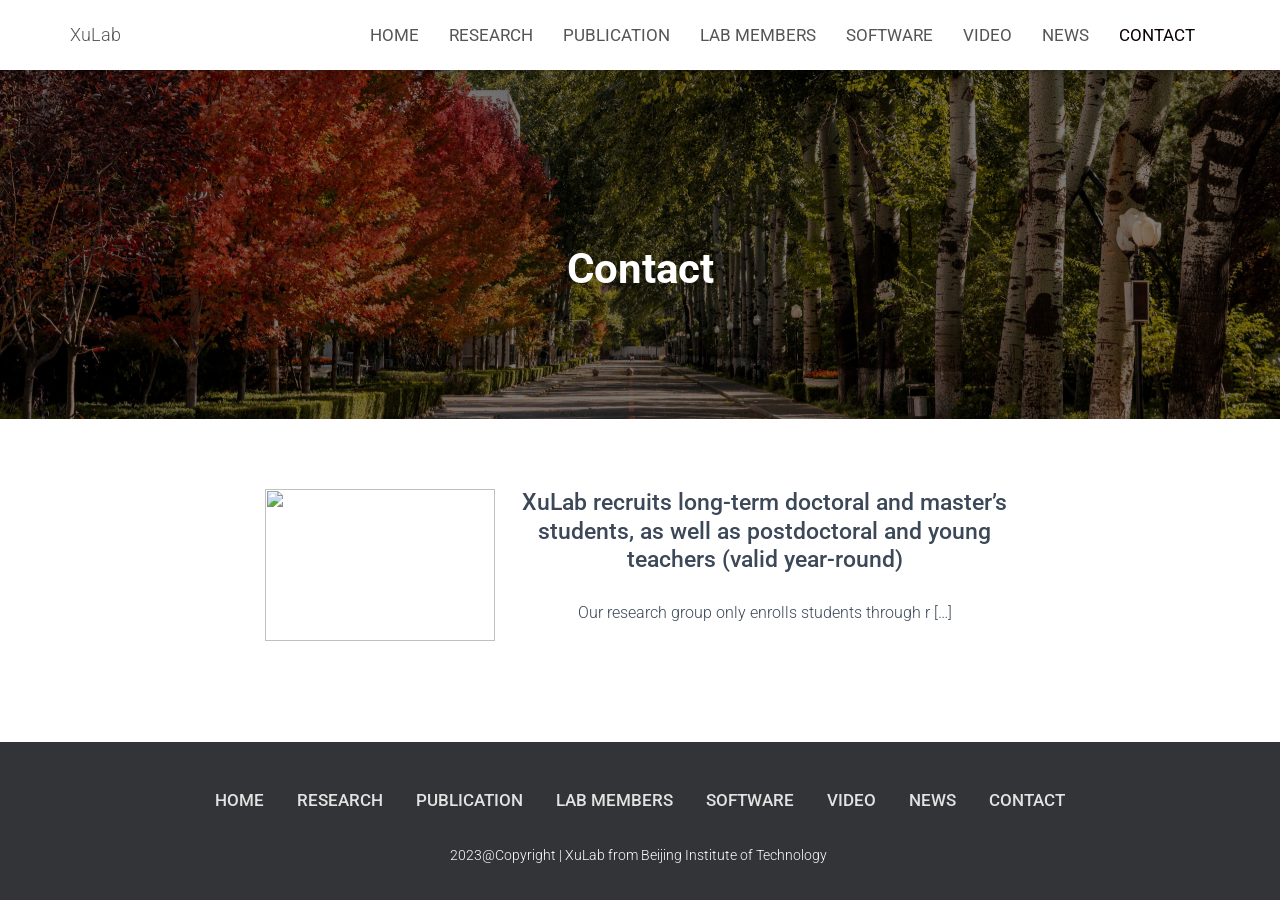
==== commit 235b19e0: "Use GitHub Pages URLs for preview" ====
--- a/contact/index.html
+++ b/contact/index.html
@@ -9,8 +9,8 @@
 <meta name='robots' content='max-image-preview:large' />
 	<style>img:is([sizes="auto" i], [sizes^="auto," i]) { contain-intrinsic-size: 3000px 1500px }</style>
 	<link rel='dns-prefetch' href='//fonts.googleapis.com' />
-<link rel="alternate" type="application/rss+xml" title="XuLab &raquo; Feed" href="https://xulab.cc/feed/" />
-<link rel="alternate" type="application/rss+xml" title="XuLab &raquo; 评论 Feed" href="https://xulab.cc/comments/feed/" />
+<link rel="alternate" type="application/rss+xml" title="XuLab &raquo; Feed" href="https://tailong-chen.github.io/xulab-web/feed/" />
+<link rel="alternate" type="application/rss+xml" title="XuLab &raquo; 评论 Feed" href="https://tailong-chen.github.io/xulab-web/comments/feed/" />
 <script type="text/javascript">
 /* <![CDATA[ */
 window._wpemojiSettings = {"baseUrl":"https:\/\/s.w.org\/images\/core\/emoji\/15.0.3\/72x72\/","ext":".png","svgUrl":"https:\/\/s.w.org\/images\/core\/emoji\/15.0.3\/svg\/","svgExt":".svg","source":{"concatemoji":"\/wp-includes\/js\/wp-emoji-release.min.js?ver=6.7.1"}};
@@ -32,7 +32,7 @@
 		padding: 0 !important;
 	}
 </style>
-<link rel='stylesheet' id='wp-block-library-css' href='https://xulab.cc/wp-includes/css/dist/block-library/style.min.css?ver=6.7.1' type='text/css' media='all' />
+<link rel='stylesheet' id='wp-block-library-css' href='https://tailong-chen.github.io/xulab-web/wp-includes/css/dist/block-library/style.min.css?ver=6.7.1' type='text/css' media='all' />
 <style id='otter-posts-grid-style-inline-css' type='text/css'>
 .wp-block-themeisle-blocks-posts-grid{--text-align: initial;--vert-align: initial;--img-border-radius: 0;--img-box-shadow: none;--border-width: 0;--text-color: inherit;--background-color: inherit;--border-color: inherit;--border-radius: 0;--box-shadow: none;--content-gap: 10px;--img-width: 100%;--img-width-tablet: var( --img-width );--img-width-mobile: var( --img-width-tablet );--title-text-size: initial;--title-text-size-tablet: var( --title-text-size );--title-text-size-mobile: var( --title-text-size-tablet );--description-text-size: 16px;--description-text-size-tablet: var( --description-text-size );--description-text-size-mobile: var( --description-text-size-tablet );--meta-text-size: 14px;--meta-text-size-tablet: var( --meta-text-size );--meta-text-size-mobile: var( --meta-text-size-tablet );--column-gap: 30px;--column-gap-tablet: var( --column-gap );--column-gap-mobile: var( --column-gap-tablet );--row-gap: 30px;--row-gap-tablet: var( --row-gap );--row-gap-mobile: var( --row-gap-tablet );--content-padding: inherit;--content-padding-tablet: var( --content-padding );--content-padding-mobile: var( --content-padding-tablet );border:none}.wp-block-themeisle-blocks-posts-grid.has-dark-bg{--text-color: #fff}.wp-block-themeisle-blocks-posts-grid.is-style-boxed{--border-width: 3px}.wp-block-themeisle-blocks-posts-grid.is-style-boxed .o-posts-grid-post-body{padding:var(--content-padding, 20px)}.wp-block-themeisle-blocks-posts-grid .is-grid{display:grid;column-gap:var(--column-gap);row-gap:var(--row-gap)}.wp-block-themeisle-blocks-posts-grid .is-list{display:flex;flex-wrap:wrap;row-gap:var(--row-gap)}.wp-block-themeisle-blocks-posts-grid .is-grid.o-posts-grid-columns-2{grid-template-columns:auto auto}.wp-block-themeisle-blocks-posts-grid .is-grid.o-posts-grid-columns-3{grid-template-columns:auto auto auto}.wp-block-themeisle-blocks-posts-grid .is-grid.o-posts-grid-columns-4{grid-template-columns:auto auto auto auto}.wp-block-themeisle-blocks-posts-grid .is-grid.o-posts-grid-columns-5{grid-template-columns:auto auto auto auto auto}.wp-block-themeisle-blocks-posts-grid .is-list .o-posts-grid-post{display:flex}.wp-block-themeisle-blocks-posts-grid .is-list .o-posts-grid-post .o-posts-grid-post-image{flex-basis:33.33%;padding-right:20px}.wp-block-themeisle-blocks-posts-grid .is-list .o-posts-grid-post .o-posts-grid-post-image a{height:100%}.wp-block-themeisle-blocks-posts-grid .is-list .o-posts-grid-post .o-posts-grid-post-image img{height:100%;object-fit:cover}.wp-block-themeisle-blocks-posts-grid .is-list .o-posts-grid-post .o-posts-grid-post-body{flex-basis:66.66%}.wp-block-themeisle-blocks-posts-grid .is-list .o-posts-grid-post .o-posts-grid-post-body.is-full{flex-basis:100%}.wp-block-themeisle-blocks-posts-grid .o-crop-img .o-posts-grid-post-blog .o-posts-grid-post .o-posts-grid-post-image img{width:150px;height:150px;object-fit:cover;border-radius:var(--img-border-radius)}.wp-block-themeisle-blocks-posts-grid .o-posts-grid-post-blog{width:100%;position:relative;display:inline-block;border:0;position:relative;word-wrap:break-word;background-clip:border-box}.wp-block-themeisle-blocks-posts-grid .o-posts-grid-post-blog .o-posts-grid-post{overflow:hidden;border-width:var(--border-width);border-style:solid;border-color:var(--border-color);border-radius:var(--border-radius);background:var(--background-color);box-shadow:var(--box-shadow)}.wp-block-themeisle-blocks-posts-grid .o-posts-grid-post-image{position:relative;display:flex;justify-content:center;align-items:center}.wp-block-themeisle-blocks-posts-grid .o-posts-grid-post-image a{width:var(--img-width);max-width:100%;text-align:var(--text-align)}.wp-block-themeisle-blocks-posts-grid .o-posts-grid-post-image img{width:var(--img-width);max-width:100%;height:auto;border-radius:5px;border-radius:var(--img-border-radius);box-shadow:var(--img-box-shadow)}.wp-block-themeisle-blocks-posts-grid .o-posts-grid-post-body{display:flex;flex-direction:column;justify-content:var(--vert-align);padding-bottom:15px;text-align:var(--text-align);padding:var(--content-padding);gap:var(--content-gap)}.wp-block-themeisle-blocks-posts-grid .o-posts-grid-post-body .o-posts-grid-post-category{font-size:var(--meta-text-size);color:var(--text-color);text-transform:capitalize;margin:0}.wp-block-themeisle-blocks-posts-grid .o-posts-grid-post-body .o-posts-grid-post-title{margin:0;line-height:1.25em}.wp-block-themeisle-blocks-posts-grid .o-posts-grid-post-body .o-posts-grid-post-title a{text-decoration:none;transition:all .15s ease 0s;font-size:var(--title-text-size);color:var(--text-color)}.wp-block-themeisle-blocks-posts-grid .o-posts-grid-post-body .o-posts-grid-post-title a:hover{text-decoration:underline}.wp-block-themeisle-blocks-posts-grid .o-posts-grid-post-body .o-posts-grid-post-meta{font-size:var(--meta-text-size);color:var(--text-color);margin:0}.wp-block-themeisle-blocks-posts-grid .o-posts-grid-post-body .o-posts-grid-post-description{margin:0}.wp-block-themeisle-blocks-posts-grid .o-posts-grid-post-body .o-posts-grid-post-description p{margin:0px;font-size:var(--description-text-size);color:var(--text-color)}.wp-block-themeisle-blocks-posts-grid .o-posts-grid-post-body .o-posts-grid-post-description .read-more{font-size:var(--description-text-size);color:var(--text-color);display:block;margin:0;margin-top:calc(var(--content-gap)/2)}.wp-block-themeisle-blocks-posts-grid .o-featured-container{display:flex}.wp-block-themeisle-blocks-posts-grid .o-featured-container .o-featured-post{width:100%;border-width:var(--border-width);border-style:solid;border-color:var(--border-color);border-radius:var(--border-radius);background-color:var(--background-color);box-shadow:var(--box-shadow);margin-bottom:var(--row-gap)}.wp-block-themeisle-blocks-posts-grid .o-featured-container .o-featured-post .o-posts-grid-post-image a{width:100%}.wp-block-themeisle-blocks-posts-grid .o-featured-container .o-featured-post .o-posts-grid-post-image a img{width:100%;height:250px;object-fit:cover}@media(max-width: 960px){.o-posts-grid-post-image img{width:min(var(--img-width),100%)}}@media(min-width: 600px)and (max-width: 960px){.wp-block-themeisle-blocks-posts-grid .is-grid.o-posts-grid-columns-4,.wp-block-themeisle-blocks-posts-grid .is-grid.o-posts-grid-columns-5{grid-template-columns:auto auto auto}.wp-block-themeisle-blocks-posts-grid .is-grid .o-posts-grid-post-blog{min-width:33%}.wp-block-themeisle-blocks-posts-grid .o-posts-grid-post-image a{width:var(--img-width-tablet)}.wp-block-themeisle-blocks-posts-grid .o-posts-grid-post-image img{width:var(--img-width-tablet)}.wp-block-themeisle-blocks-posts-grid.is-style-boxed .o-posts-grid-post-body{padding:var(--content-padding-tablet, 20px)}.wp-block-themeisle-blocks-posts-grid .is-list{row-gap:var(--row-gap-tablet)}.wp-block-themeisle-blocks-posts-grid .o-posts-grid-post-body{padding:var(--content-padding-tablet)}.wp-block-themeisle-blocks-posts-grid .o-posts-grid-post-body .o-posts-grid-post-category{font-size:var(--meta-text-size-tablet)}.wp-block-themeisle-blocks-posts-grid .o-posts-grid-post-body .o-posts-grid-post-meta{font-size:var(--meta-text-size-tablet)}.wp-block-themeisle-blocks-posts-grid .o-posts-grid-post-body .o-posts-grid-post-title a{font-size:var(--title-text-size-tablet)}.wp-block-themeisle-blocks-posts-grid .o-posts-grid-post-body .o-posts-grid-post-description p{font-size:var(--description-text-size-tablet)}.wp-block-themeisle-blocks-posts-grid .o-posts-grid-post-body .o-posts-grid-post-description .read-more{font-size:var(--description-text-size-tablet)}.wp-block-themeisle-blocks-posts-grid .is-grid{column-gap:var(--column-gap-tablet);row-gap:var(--row-gap-tablet)}.wp-block-themeisle-blocks-posts-grid .o-featured-container .o-featured-post{margin-bottom:var(--row-gap-tablet)}}@media(max-width: 600px){.wp-block-themeisle-blocks-posts-grid .is-grid{grid-template-columns:auto}.wp-block-themeisle-blocks-posts-grid .is-grid.o-posts-grid-columns-2,.wp-block-themeisle-blocks-posts-grid .is-grid.o-posts-grid-columns-3,.wp-block-themeisle-blocks-posts-grid .is-grid.o-posts-grid-columns-4,.wp-block-themeisle-blocks-posts-grid .is-grid.o-posts-grid-columns-5{grid-template-columns:auto}.wp-block-themeisle-blocks-posts-grid .is-list .o-posts-grid-post{flex-direction:column;padding:10px}.wp-block-themeisle-blocks-posts-grid .is-list .o-posts-grid-post .o-posts-grid-post-image{flex-basis:100%;padding:0}.wp-block-themeisle-blocks-posts-grid .is-list .o-posts-grid-post .o-posts-grid-post-body{flex-basis:100%;padding:0}.wp-block-themeisle-blocks-posts-grid .o-posts-grid-post-image a{width:var(--img-width-mobile)}.wp-block-themeisle-blocks-posts-grid .o-posts-grid-post-image img{width:var(--img-width-mobile)}.wp-block-themeisle-blocks-posts-grid.is-style-boxed .o-posts-grid-post-body{padding:var(--content-padding-mobile, 20px)}.wp-block-themeisle-blocks-posts-grid .is-list{row-gap:var(--row-gap-mobile)}.wp-block-themeisle-blocks-posts-grid .o-posts-grid-post-body{padding:var(--content-padding-mobile)}.wp-block-themeisle-blocks-posts-grid .o-posts-grid-post-body .o-posts-grid-post-category{font-size:var(--meta-text-size-mobile)}.wp-block-themeisle-blocks-posts-grid .o-posts-grid-post-body .o-posts-grid-post-meta{font-size:var(--meta-text-size-mobile)}.wp-block-themeisle-blocks-posts-grid .o-posts-grid-post-body .o-posts-grid-post-title a{font-size:var(--title-text-size-mobile)}.wp-block-themeisle-blocks-posts-grid .o-posts-grid-post-body .o-posts-grid-post-description p{font-size:var(--description-text-size-mobile)}.wp-block-themeisle-blocks-posts-grid .o-posts-grid-post-body .o-posts-grid-post-description .read-more{font-size:var(--description-text-size-mobile)}.wp-block-themeisle-blocks-posts-grid .is-grid{column-gap:var(--column-gap-mobile);row-gap:var(--row-gap-mobile)}.wp-block-themeisle-blocks-posts-grid .o-featured-container .o-featured-post{margin-bottom:var(--row-gap-mobile)}}/*# sourceMappingURL=style.css.map */
 
@@ -486,14 +486,14 @@
 		
 </style>
 <link rel='stylesheet' id='hestia_fonts-css' href='https://fonts.googleapis.com/css?family=Roboto%3A300%2C400%2C500%2C700%7CRoboto+Slab%3A400%2C700&#038;subset=latin%2Clatin-ext&#038;ver=3.0.23' type='text/css' media='all' />
-<script type="text/javascript" src="https://xulab.cc/wp-includes/js/jquery/jquery.min.js?ver=3.7.1" id="jquery-core-js"></script>
-<script type="text/javascript" src="https://xulab.cc/wp-includes/js/jquery/jquery-migrate.min.js?ver=3.4.1" id="jquery-migrate-js"></script>
-<link rel="https://api.w.org/" href="https://xulab.cc/wp-json/" /><link rel="alternate" title="JSON" type="application/json" href="https://xulab.cc/wp-json/wp/v2/pages/76" /><link rel="EditURI" type="application/rsd+xml" title="RSD" href="/xmlrpc.php?rsd" />
+<script type="text/javascript" src="https://tailong-chen.github.io/xulab-web/wp-includes/js/jquery/jquery.min.js?ver=3.7.1" id="jquery-core-js"></script>
+<script type="text/javascript" src="https://tailong-chen.github.io/xulab-web/wp-includes/js/jquery/jquery-migrate.min.js?ver=3.4.1" id="jquery-migrate-js"></script>
+<link rel="https://api.w.org/" href="https://tailong-chen.github.io/xulab-web/wp-json/" /><link rel="alternate" title="JSON" type="application/json" href="https://tailong-chen.github.io/xulab-web/wp-json/wp/v2/pages/76" /><link rel="EditURI" type="application/rsd+xml" title="RSD" href="/xmlrpc.php?rsd" />
 <meta name="generator" content="WordPress 6.7.1" />
-<link rel="canonical" href="https://xulab.cc/contact/" />
-<link rel='shortlink' href='https://xulab.cc/?p=76' />
-<link rel="alternate" title="oEmbed (JSON)" type="application/json+oembed" href="https://xulab.cc/wp-json/oembed/1.0/embed?url=https%3A%2F%2Fxulab.cc%2Fcontact%2F" />
-<link rel="alternate" title="oEmbed (XML)" type="text/xml+oembed" href="https://xulab.cc/wp-json/oembed/1.0/embed?url=https%3A%2F%2Fxulab.cc%2Fcontact%2F&#038;format=xml" />
+<link rel="canonical" href="https://tailong-chen.github.io/xulab-web/contact/" />
+<link rel='shortlink' href='https://tailong-chen.github.io/xulab-web/?p=76' />
+<link rel="alternate" title="oEmbed (JSON)" type="application/json+oembed" href="https://tailong-chen.github.io/xulab-web/wp-json/oembed/1.0/embed?url=https%3A%2F%2Fxulab.cc%2Fcontact%2F" />
+<link rel="alternate" title="oEmbed (XML)" type="text/xml+oembed" href="https://tailong-chen.github.io/xulab-web/wp-json/oembed/1.0/embed?url=https%3A%2F%2Fxulab.cc%2Fcontact%2F&#038;format=xml" />
 <link rel="icon" href="/wp-content/uploads/2023/05/cropped-bit_xiaohui-32x32.jpg" sizes="32x32" />
 <link rel="icon" href="/wp-content/uploads/2023/05/cropped-bit_xiaohui-192x192.jpg" sizes="192x192" />
 <link rel="apple-touch-icon" href="/wp-content/uploads/2023/05/cropped-bit_xiaohui-180x180.jpg" />
@@ -507,7 +507,7 @@
 						<div class="container">
 						<div class="navbar-header">
 			<div class="title-logo-wrapper">
-				<a class="navbar-brand" href="https://xulab.cc/"
+				<a class="navbar-brand" href="https://tailong-chen.github.io/xulab-web/"
 						title="XuLab">
 					<p>XuLab</p></a>
 			</div>
@@ -520,14 +520,14 @@
 			</button>
 					</div>
 				</div>
-		<div id="main-navigation" class="collapse navbar-collapse"><ul id="menu-primary-menu" class="nav navbar-nav"><li id="menu-item-30" class="menu-item menu-item-type-post_type menu-item-object-page menu-item-home menu-item-30"><a title="HOME" href="https://xulab.cc/">HOME</a></li>
-<li id="menu-item-83" class="menu-item menu-item-type-post_type menu-item-object-page menu-item-83"><a title="RESEARCH" href="https://xulab.cc/research/">RESEARCH</a></li>
-<li id="menu-item-82" class="menu-item menu-item-type-post_type menu-item-object-page menu-item-82"><a title="PUBLICATION" href="https://xulab.cc/publication/">PUBLICATION</a></li>
-<li id="menu-item-81" class="menu-item menu-item-type-post_type menu-item-object-page menu-item-81"><a title="LAB MEMBERS" href="https://xulab.cc/lab-members/">LAB MEMBERS</a></li>
-<li id="menu-item-168" class="menu-item menu-item-type-post_type menu-item-object-page menu-item-168"><a title="Software" href="https://xulab.cc/software/">Software</a></li>
-<li id="menu-item-80" class="menu-item menu-item-type-post_type menu-item-object-page menu-item-80"><a title="VIDEO" href="https://xulab.cc/video/">VIDEO</a></li>
-<li id="menu-item-79" class="menu-item menu-item-type-post_type menu-item-object-page menu-item-79"><a title="NEWS" href="https://xulab.cc/news/">NEWS</a></li>
-<li id="menu-item-78" class="menu-item menu-item-type-post_type menu-item-object-page current-menu-item page_item page-item-76 current_page_item menu-item-78 active"><a title="CONTACT" href="https://xulab.cc/contact/">CONTACT</a></li>
+		<div id="main-navigation" class="collapse navbar-collapse"><ul id="menu-primary-menu" class="nav navbar-nav"><li id="menu-item-30" class="menu-item menu-item-type-post_type menu-item-object-page menu-item-home menu-item-30"><a title="HOME" href="https://tailong-chen.github.io/xulab-web/">HOME</a></li>
+<li id="menu-item-83" class="menu-item menu-item-type-post_type menu-item-object-page menu-item-83"><a title="RESEARCH" href="https://tailong-chen.github.io/xulab-web/research/">RESEARCH</a></li>
+<li id="menu-item-82" class="menu-item menu-item-type-post_type menu-item-object-page menu-item-82"><a title="PUBLICATION" href="https://tailong-chen.github.io/xulab-web/publication/">PUBLICATION</a></li>
+<li id="menu-item-81" class="menu-item menu-item-type-post_type menu-item-object-page menu-item-81"><a title="LAB MEMBERS" href="https://tailong-chen.github.io/xulab-web/lab-members/">LAB MEMBERS</a></li>
+<li id="menu-item-168" class="menu-item menu-item-type-post_type menu-item-object-page menu-item-168"><a title="Software" href="https://tailong-chen.github.io/xulab-web/software/">Software</a></li>
+<li id="menu-item-80" class="menu-item menu-item-type-post_type menu-item-object-page menu-item-80"><a title="VIDEO" href="https://tailong-chen.github.io/xulab-web/video/">VIDEO</a></li>
+<li id="menu-item-79" class="menu-item menu-item-type-post_type menu-item-object-page menu-item-79"><a title="NEWS" href="https://tailong-chen.github.io/xulab-web/news/">NEWS</a></li>
+<li id="menu-item-78" class="menu-item menu-item-type-post_type menu-item-object-page current-menu-item page_item page-item-76 current_page_item menu-item-78 active"><a title="CONTACT" href="https://tailong-chen.github.io/xulab-web/contact/">CONTACT</a></li>
 </ul></div>			</div>
 					</nav>
 				</header>
@@ -539,21 +539,21 @@
 	<article id="post-76" class="section section-text">
 		<div class="row">
 						<div class="col-md-8 page-content-wrap  col-md-offset-2">
-				<div class="wp-block-themeisle-blocks-posts-grid" id="wp-block-themeisle-blocks-posts-grid-10645b73"><div class="is-list"><div class="o-posts-grid-post-blog o-posts-grid-post-plain"><div class="o-posts-grid-post"><div class="o-posts-grid-post-image"><a href="https://xulab.cc/2023/05/06/appearance-guide/"><img fetchpriority="high" decoding="async" width="2560" height="1440" src="/wp-content/uploads/2023/05/fb069f6360d240768ff0a4a6727bf16d-scaled.jpg" class="attachment-full size-full" alt="" srcset="/wp-content/uploads/2023/05/fb069f6360d240768ff0a4a6727bf16d-scaled.jpg 2560w, /wp-content/uploads/2023/05/fb069f6360d240768ff0a4a6727bf16d-300x169.jpg 300w, /wp-content/uploads/2023/05/fb069f6360d240768ff0a4a6727bf16d-1024x576.jpg 1024w, /wp-content/uploads/2023/05/fb069f6360d240768ff0a4a6727bf16d-768x432.jpg 768w, /wp-content/uploads/2023/05/fb069f6360d240768ff0a4a6727bf16d-1536x864.jpg 1536w, /wp-content/uploads/2023/05/fb069f6360d240768ff0a4a6727bf16d-2048x1152.jpg 2048w" sizes="(max-width: 2560px) 100vw, 2560px" /></a></div><div class="o-posts-grid-post-body"><h5 class="o-posts-grid-post-title"><a href="https://xulab.cc/2023/05/06/appearance-guide/">XuLab recruits long-term doctoral and master’s students, as well as postdoctoral and young teachers (valid year-round)</a></h5><div class="o-posts-grid-post-description"><p>Our research group only enrolls students through r [&hellip;]</p></div></div></div></div></div> </div>			</div>
+				<div class="wp-block-themeisle-blocks-posts-grid" id="wp-block-themeisle-blocks-posts-grid-10645b73"><div class="is-list"><div class="o-posts-grid-post-blog o-posts-grid-post-plain"><div class="o-posts-grid-post"><div class="o-posts-grid-post-image"><a href="https://tailong-chen.github.io/xulab-web/2023/05/06/appearance-guide/"><img fetchpriority="high" decoding="async" width="2560" height="1440" src="/wp-content/uploads/2023/05/fb069f6360d240768ff0a4a6727bf16d-scaled.jpg" class="attachment-full size-full" alt="" srcset="/wp-content/uploads/2023/05/fb069f6360d240768ff0a4a6727bf16d-scaled.jpg 2560w, /wp-content/uploads/2023/05/fb069f6360d240768ff0a4a6727bf16d-300x169.jpg 300w, /wp-content/uploads/2023/05/fb069f6360d240768ff0a4a6727bf16d-1024x576.jpg 1024w, /wp-content/uploads/2023/05/fb069f6360d240768ff0a4a6727bf16d-768x432.jpg 768w, /wp-content/uploads/2023/05/fb069f6360d240768ff0a4a6727bf16d-1536x864.jpg 1536w, /wp-content/uploads/2023/05/fb069f6360d240768ff0a4a6727bf16d-2048x1152.jpg 2048w" sizes="(max-width: 2560px) 100vw, 2560px" /></a></div><div class="o-posts-grid-post-body"><h5 class="o-posts-grid-post-title"><a href="https://tailong-chen.github.io/xulab-web/2023/05/06/appearance-guide/">XuLab recruits long-term doctoral and master’s students, as well as postdoctoral and young teachers (valid year-round)</a></h5><div class="o-posts-grid-post-description"><p>Our research group only enrolls students through r [&hellip;]</p></div></div></div></div></div> </div>			</div>
 					</div>
 	</article>
 		</div>
 	</div>
 						<footer class="footer footer-black footer-big">
 						<div class="container">
-																<div class="hestia-bottom-footer-content"><ul id="menu-primary-menu-1" class="footer-menu hestia-center"><li class="menu-item menu-item-type-post_type menu-item-object-page menu-item-home menu-item-30"><a href="https://xulab.cc/">HOME</a></li>
-<li class="menu-item menu-item-type-post_type menu-item-object-page menu-item-83"><a href="https://xulab.cc/research/">RESEARCH</a></li>
-<li class="menu-item menu-item-type-post_type menu-item-object-page menu-item-82"><a href="https://xulab.cc/publication/">PUBLICATION</a></li>
-<li class="menu-item menu-item-type-post_type menu-item-object-page menu-item-81"><a href="https://xulab.cc/lab-members/">LAB MEMBERS</a></li>
-<li class="menu-item menu-item-type-post_type menu-item-object-page menu-item-168"><a href="https://xulab.cc/software/">Software</a></li>
-<li class="menu-item menu-item-type-post_type menu-item-object-page menu-item-80"><a href="https://xulab.cc/video/">VIDEO</a></li>
-<li class="menu-item menu-item-type-post_type menu-item-object-page menu-item-79"><a href="https://xulab.cc/news/">NEWS</a></li>
-<li class="menu-item menu-item-type-post_type menu-item-object-page current-menu-item page_item page-item-76 current_page_item menu-item-78"><a href="https://xulab.cc/contact/" aria-current="page">CONTACT</a></li>
+																<div class="hestia-bottom-footer-content"><ul id="menu-primary-menu-1" class="footer-menu hestia-center"><li class="menu-item menu-item-type-post_type menu-item-object-page menu-item-home menu-item-30"><a href="https://tailong-chen.github.io/xulab-web/">HOME</a></li>
+<li class="menu-item menu-item-type-post_type menu-item-object-page menu-item-83"><a href="https://tailong-chen.github.io/xulab-web/research/">RESEARCH</a></li>
+<li class="menu-item menu-item-type-post_type menu-item-object-page menu-item-82"><a href="https://tailong-chen.github.io/xulab-web/publication/">PUBLICATION</a></li>
+<li class="menu-item menu-item-type-post_type menu-item-object-page menu-item-81"><a href="https://tailong-chen.github.io/xulab-web/lab-members/">LAB MEMBERS</a></li>
+<li class="menu-item menu-item-type-post_type menu-item-object-page menu-item-168"><a href="https://tailong-chen.github.io/xulab-web/software/">Software</a></li>
+<li class="menu-item menu-item-type-post_type menu-item-object-page menu-item-80"><a href="https://tailong-chen.github.io/xulab-web/video/">VIDEO</a></li>
+<li class="menu-item menu-item-type-post_type menu-item-object-page menu-item-79"><a href="https://tailong-chen.github.io/xulab-web/news/">NEWS</a></li>
+<li class="menu-item menu-item-type-post_type menu-item-object-page current-menu-item page_item page-item-76 current_page_item menu-item-78"><a href="https://tailong-chen.github.io/xulab-web/contact/" aria-current="page">CONTACT</a></li>
 </ul><div class="copyright hestia-center">2023@Copyright | XuLab from Beijing Institute of Technology </div></div>			</div>
 					</footer>
 				</div>
@@ -562,9 +562,9 @@
 <style type="text/css" media="all">
 #wp-block-themeisle-blocks-posts-grid-10645b73{--text-align:center}
 </style>
-<script type="text/javascript" src="https://xulab.cc/wp-includes/js/comment-reply.min.js?ver=6.7.1" id="comment-reply-js" async="async" data-wp-strategy="async"></script>
+<script type="text/javascript" src="https://tailong-chen.github.io/xulab-web/wp-includes/js/comment-reply.min.js?ver=6.7.1" id="comment-reply-js" async="async" data-wp-strategy="async"></script>
 <script type="text/javascript" src="/wp-content/themes/hestia-pro/assets/bootstrap/js/bootstrap.min.js?ver=1.0.2" id="jquery-bootstrap-js"></script>
-<script type="text/javascript" src="https://xulab.cc/wp-includes/js/jquery/ui/core.min.js?ver=1.13.3" id="jquery-ui-core-js"></script>
+<script type="text/javascript" src="https://tailong-chen.github.io/xulab-web/wp-includes/js/jquery/ui/core.min.js?ver=1.13.3" id="jquery-ui-core-js"></script>
 <script type="text/javascript" id="hestia_scripts-js-extra">
 /* <![CDATA[ */
 var requestpost = {"ajaxurl":"\/wp-admin\/admin-ajax.php","disable_autoslide":"","masonry":""};
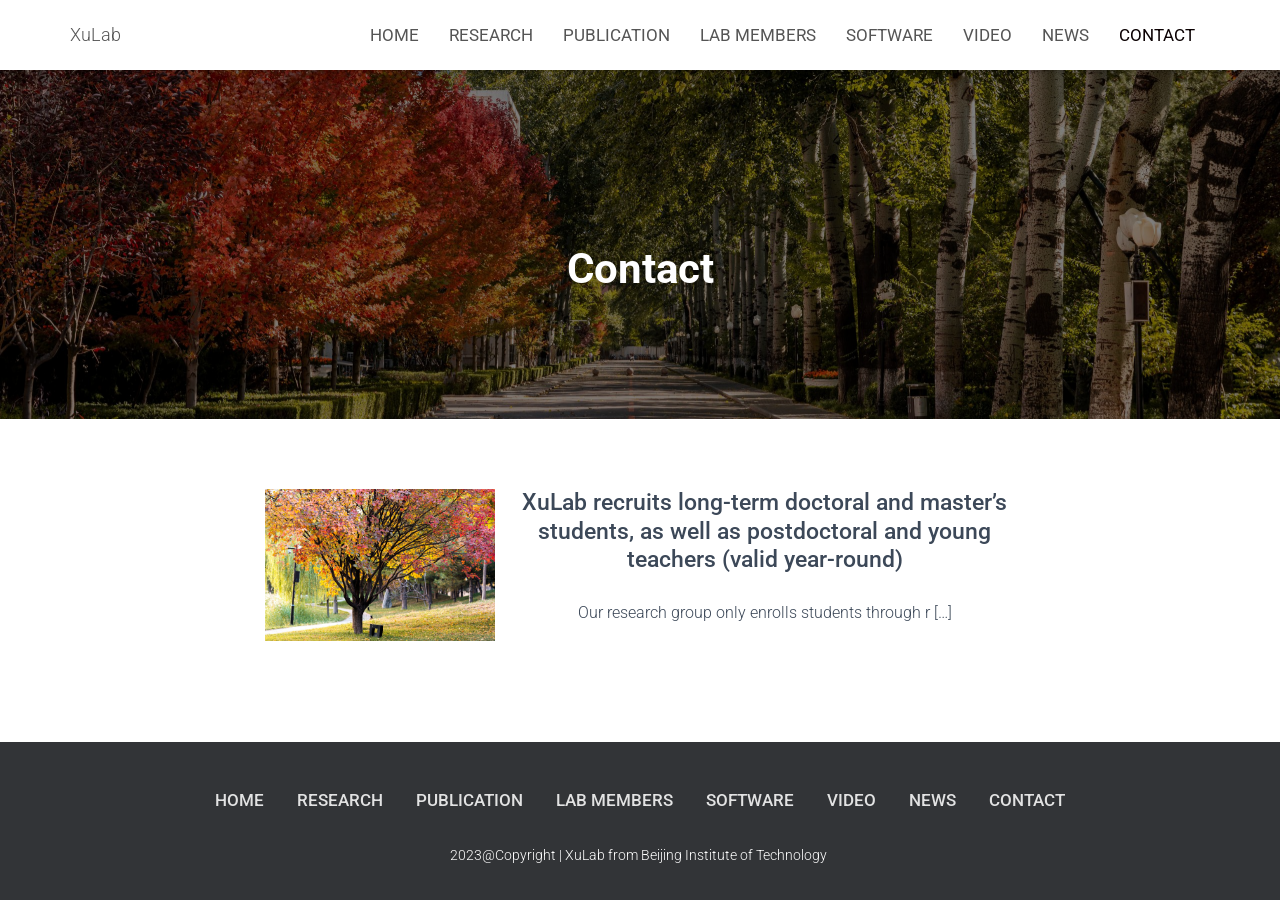
==== commit 065735d1: "Fix project Pages asset paths and responsive images" ====
--- a/contact/index.html
+++ b/contact/index.html
@@ -47,9 +47,9 @@
 :where(.wp-block-columns.is-layout-flex){gap: 2em;}:where(.wp-block-columns.is-layout-grid){gap: 2em;}
 :root :where(.wp-block-pullquote){font-size: 1.5em;line-height: 1.6;}
 </style>
-<link rel='stylesheet' id='bootstrap-css' href='/wp-content/themes/hestia-pro/assets/bootstrap/css/bootstrap.min.css?ver=1.0.2' type='text/css' media='all' />
-<link rel='stylesheet' id='hestia-font-sizes-css' href='/wp-content/themes/hestia-pro/assets/css/font-sizes.min.css?ver=3.0.23' type='text/css' media='all' />
-<link rel='stylesheet' id='hestia_style-css' href='/wp-content/themes/hestia-pro/style.min.css?ver=3.0.23' type='text/css' media='all' />
+<link rel='stylesheet' id='bootstrap-css' href='https://tailong-chen.github.io/xulab-web/wp-content/themes/hestia-pro/assets/bootstrap/css/bootstrap.min.css?ver=1.0.2' type='text/css' media='all' />
+<link rel='stylesheet' id='hestia-font-sizes-css' href='https://tailong-chen.github.io/xulab-web/wp-content/themes/hestia-pro/assets/css/font-sizes.min.css?ver=3.0.23' type='text/css' media='all' />
+<link rel='stylesheet' id='hestia_style-css' href='https://tailong-chen.github.io/xulab-web/wp-content/themes/hestia-pro/style.min.css?ver=3.0.23' type='text/css' media='all' />
 <style id='hestia_style-inline-css' type='text/css'>
 .hestia-top-bar, .hestia-top-bar .widget.widget_shopping_cart .cart_list {
 			background-color: #363537
@@ -494,10 +494,10 @@
 <link rel='shortlink' href='https://tailong-chen.github.io/xulab-web/?p=76' />
 <link rel="alternate" title="oEmbed (JSON)" type="application/json+oembed" href="https://tailong-chen.github.io/xulab-web/wp-json/oembed/1.0/embed?url=https%3A%2F%2Fxulab.cc%2Fcontact%2F" />
 <link rel="alternate" title="oEmbed (XML)" type="text/xml+oembed" href="https://tailong-chen.github.io/xulab-web/wp-json/oembed/1.0/embed?url=https%3A%2F%2Fxulab.cc%2Fcontact%2F&#038;format=xml" />
-<link rel="icon" href="/wp-content/uploads/2023/05/cropped-bit_xiaohui-32x32.jpg" sizes="32x32" />
-<link rel="icon" href="/wp-content/uploads/2023/05/cropped-bit_xiaohui-192x192.jpg" sizes="192x192" />
-<link rel="apple-touch-icon" href="/wp-content/uploads/2023/05/cropped-bit_xiaohui-180x180.jpg" />
-<meta name="msapplication-TileImage" content="/wp-content/uploads/2023/05/cropped-bit_xiaohui-270x270.jpg" />
+<link rel="icon" href="https://tailong-chen.github.io/xulab-web/wp-content/uploads/2023/05/cropped-bit_xiaohui-32x32.jpg" sizes="32x32" />
+<link rel="icon" href="https://tailong-chen.github.io/xulab-web/wp-content/uploads/2023/05/cropped-bit_xiaohui-192x192.jpg" sizes="192x192" />
+<link rel="apple-touch-icon" href="https://tailong-chen.github.io/xulab-web/wp-content/uploads/2023/05/cropped-bit_xiaohui-180x180.jpg" />
+<meta name="msapplication-TileImage" content="https://tailong-chen.github.io/xulab-web/wp-content/uploads/2023/05/cropped-bit_xiaohui-270x270.jpg" />
 </head>
 
 <body data-rsssl=1 class="page-template-default page page-id-76 blog-post header-layout-default">
@@ -531,7 +531,7 @@
 </ul></div>			</div>
 					</nav>
 				</header>
-<div id="primary" class=" page-header header-small" data-parallax="active" ><div class="container"><div class="row"><div class="col-md-10 col-md-offset-1 text-center"><h1 class="hestia-title ">Contact</h1></div></div></div><div class="header-filter" style="background-image: url(/wp-content/uploads/2023/05/d11eabf5e8f54ce48cacef307726cdd1-scaled.jpg);"></div></div><div class="main ">
+<div id="primary" class=" page-header header-small" data-parallax="active" ><div class="container"><div class="row"><div class="col-md-10 col-md-offset-1 text-center"><h1 class="hestia-title ">Contact</h1></div></div></div><div class="header-filter" style="background-image: url(https://tailong-chen.github.io/xulab-web/wp-content/uploads/2023/05/d11eabf5e8f54ce48cacef307726cdd1-scaled.jpg);"></div></div><div class="main ">
 		<div class="blog-post ">
 		<div class="container">
 			
@@ -539,7 +539,7 @@
 	<article id="post-76" class="section section-text">
 		<div class="row">
 						<div class="col-md-8 page-content-wrap  col-md-offset-2">
-				<div class="wp-block-themeisle-blocks-posts-grid" id="wp-block-themeisle-blocks-posts-grid-10645b73"><div class="is-list"><div class="o-posts-grid-post-blog o-posts-grid-post-plain"><div class="o-posts-grid-post"><div class="o-posts-grid-post-image"><a href="https://tailong-chen.github.io/xulab-web/2023/05/06/appearance-guide/"><img fetchpriority="high" decoding="async" width="2560" height="1440" src="/wp-content/uploads/2023/05/fb069f6360d240768ff0a4a6727bf16d-scaled.jpg" class="attachment-full size-full" alt="" srcset="/wp-content/uploads/2023/05/fb069f6360d240768ff0a4a6727bf16d-scaled.jpg 2560w, /wp-content/uploads/2023/05/fb069f6360d240768ff0a4a6727bf16d-300x169.jpg 300w, /wp-content/uploads/2023/05/fb069f6360d240768ff0a4a6727bf16d-1024x576.jpg 1024w, /wp-content/uploads/2023/05/fb069f6360d240768ff0a4a6727bf16d-768x432.jpg 768w, /wp-content/uploads/2023/05/fb069f6360d240768ff0a4a6727bf16d-1536x864.jpg 1536w, /wp-content/uploads/2023/05/fb069f6360d240768ff0a4a6727bf16d-2048x1152.jpg 2048w" sizes="(max-width: 2560px) 100vw, 2560px" /></a></div><div class="o-posts-grid-post-body"><h5 class="o-posts-grid-post-title"><a href="https://tailong-chen.github.io/xulab-web/2023/05/06/appearance-guide/">XuLab recruits long-term doctoral and master’s students, as well as postdoctoral and young teachers (valid year-round)</a></h5><div class="o-posts-grid-post-description"><p>Our research group only enrolls students through r [&hellip;]</p></div></div></div></div></div> </div>			</div>
+				<div class="wp-block-themeisle-blocks-posts-grid" id="wp-block-themeisle-blocks-posts-grid-10645b73"><div class="is-list"><div class="o-posts-grid-post-blog o-posts-grid-post-plain"><div class="o-posts-grid-post"><div class="o-posts-grid-post-image"><a href="https://tailong-chen.github.io/xulab-web/2023/05/06/appearance-guide/"><img fetchpriority="high" decoding="async" width="2560" height="1440" src="https://tailong-chen.github.io/xulab-web/wp-content/uploads/2023/05/fb069f6360d240768ff0a4a6727bf16d-scaled.jpg" class="attachment-full size-full" alt="" srcset="https://tailong-chen.github.io/xulab-web/wp-content/uploads/2023/05/fb069f6360d240768ff0a4a6727bf16d-scaled.jpg 2560w, https://tailong-chen.github.io/xulab-web/wp-content/uploads/2023/05/fb069f6360d240768ff0a4a6727bf16d-300x169.jpg 300w, https://tailong-chen.github.io/xulab-web/wp-content/uploads/2023/05/fb069f6360d240768ff0a4a6727bf16d-1024x576.jpg 1024w, https://tailong-chen.github.io/xulab-web/wp-content/uploads/2023/05/fb069f6360d240768ff0a4a6727bf16d-768x432.jpg 768w, https://tailong-chen.github.io/xulab-web/wp-content/uploads/2023/05/fb069f6360d240768ff0a4a6727bf16d-1536x864.jpg 1536w, https://tailong-chen.github.io/xulab-web/wp-content/uploads/2023/05/fb069f6360d240768ff0a4a6727bf16d-2048x1152.jpg 2048w" sizes="(max-width: 2560px) 100vw, 2560px" /></a></div><div class="o-posts-grid-post-body"><h5 class="o-posts-grid-post-title"><a href="https://tailong-chen.github.io/xulab-web/2023/05/06/appearance-guide/">XuLab recruits long-term doctoral and master’s students, as well as postdoctoral and young teachers (valid year-round)</a></h5><div class="o-posts-grid-post-description"><p>Our research group only enrolls students through r [&hellip;]</p></div></div></div></div></div> </div>			</div>
 					</div>
 	</article>
 		</div>
@@ -563,13 +563,13 @@
 #wp-block-themeisle-blocks-posts-grid-10645b73{--text-align:center}
 </style>
 <script type="text/javascript" src="https://tailong-chen.github.io/xulab-web/wp-includes/js/comment-reply.min.js?ver=6.7.1" id="comment-reply-js" async="async" data-wp-strategy="async"></script>
-<script type="text/javascript" src="/wp-content/themes/hestia-pro/assets/bootstrap/js/bootstrap.min.js?ver=1.0.2" id="jquery-bootstrap-js"></script>
+<script type="text/javascript" src="https://tailong-chen.github.io/xulab-web/wp-content/themes/hestia-pro/assets/bootstrap/js/bootstrap.min.js?ver=1.0.2" id="jquery-bootstrap-js"></script>
 <script type="text/javascript" src="https://tailong-chen.github.io/xulab-web/wp-includes/js/jquery/ui/core.min.js?ver=1.13.3" id="jquery-ui-core-js"></script>
 <script type="text/javascript" id="hestia_scripts-js-extra">
 /* <![CDATA[ */
 var requestpost = {"ajaxurl":"\/wp-admin\/admin-ajax.php","disable_autoslide":"","masonry":""};
 /* ]]> */
 </script>
-<script type="text/javascript" src="/wp-content/themes/hestia-pro/assets/js/script.min.js?ver=3.0.23" id="hestia_scripts-js"></script>
+<script type="text/javascript" src="https://tailong-chen.github.io/xulab-web/wp-content/themes/hestia-pro/assets/js/script.min.js?ver=3.0.23" id="hestia_scripts-js"></script>
 </body>
 </html>
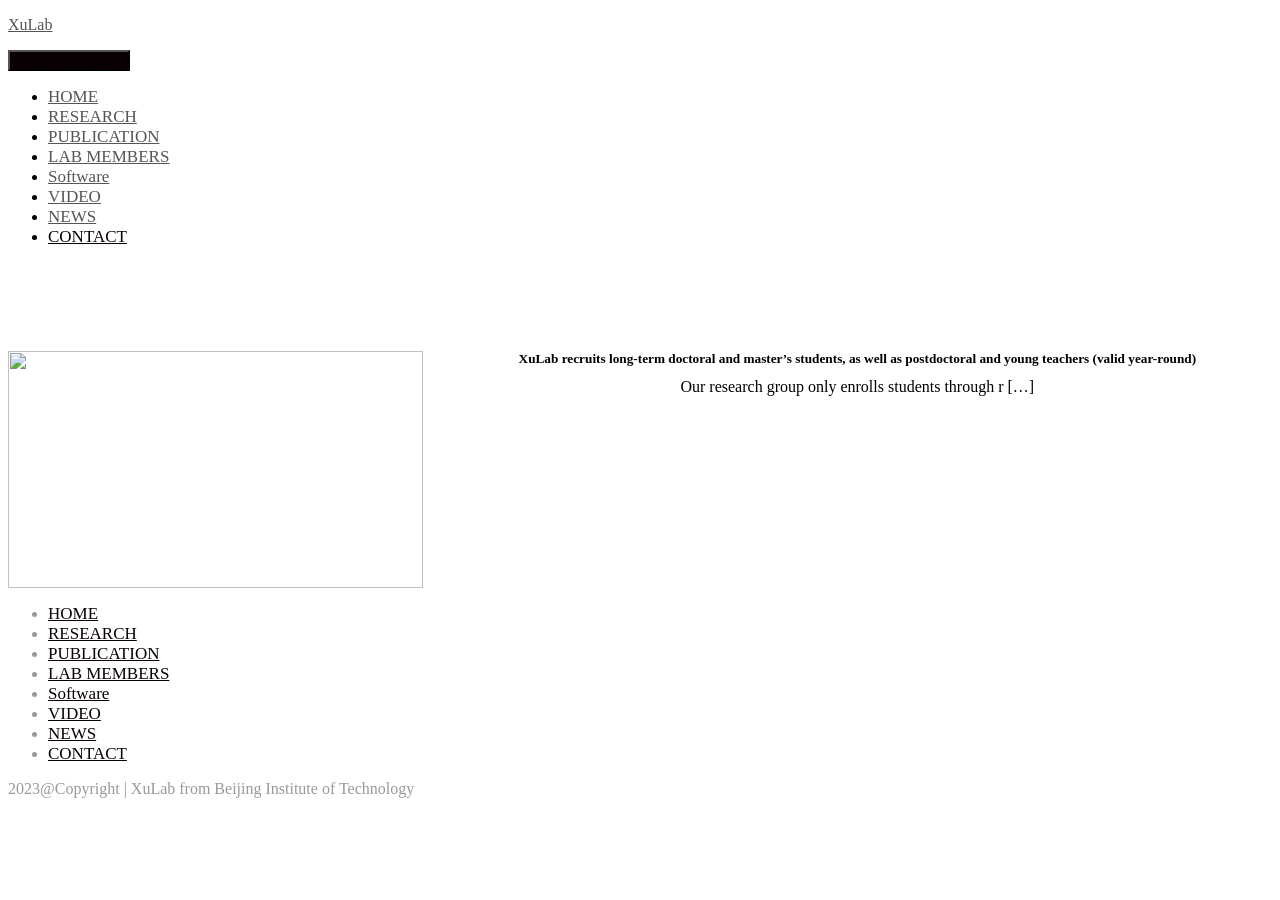
==== commit d5ae7436: "Restore xulab.cc production domain" ====
--- a/contact/index.html
+++ b/contact/index.html
@@ -9,8 +9,8 @@
 <meta name='robots' content='max-image-preview:large' />
 	<style>img:is([sizes="auto" i], [sizes^="auto," i]) { contain-intrinsic-size: 3000px 1500px }</style>
 	<link rel='dns-prefetch' href='//fonts.googleapis.com' />
-<link rel="alternate" type="application/rss+xml" title="XuLab &raquo; Feed" href="https://tailong-chen.github.io/xulab-web/feed/" />
-<link rel="alternate" type="application/rss+xml" title="XuLab &raquo; 评论 Feed" href="https://tailong-chen.github.io/xulab-web/comments/feed/" />
+<link rel="alternate" type="application/rss+xml" title="XuLab &raquo; Feed" href="https://xulab.cc/feed/" />
+<link rel="alternate" type="application/rss+xml" title="XuLab &raquo; 评论 Feed" href="https://xulab.cc/comments/feed/" />
 <script type="text/javascript">
 /* <![CDATA[ */
 window._wpemojiSettings = {"baseUrl":"https:\/\/s.w.org\/images\/core\/emoji\/15.0.3\/72x72\/","ext":".png","svgUrl":"https:\/\/s.w.org\/images\/core\/emoji\/15.0.3\/svg\/","svgExt":".svg","source":{"concatemoji":"\/wp-includes\/js\/wp-emoji-release.min.js?ver=6.7.1"}};
@@ -32,7 +32,7 @@
 		padding: 0 !important;
 	}
 </style>
-<link rel='stylesheet' id='wp-block-library-css' href='https://tailong-chen.github.io/xulab-web/wp-includes/css/dist/block-library/style.min.css?ver=6.7.1' type='text/css' media='all' />
+<link rel='stylesheet' id='wp-block-library-css' href='https://xulab.cc/wp-includes/css/dist/block-library/style.min.css?ver=6.7.1' type='text/css' media='all' />
 <style id='otter-posts-grid-style-inline-css' type='text/css'>
 .wp-block-themeisle-blocks-posts-grid{--text-align: initial;--vert-align: initial;--img-border-radius: 0;--img-box-shadow: none;--border-width: 0;--text-color: inherit;--background-color: inherit;--border-color: inherit;--border-radius: 0;--box-shadow: none;--content-gap: 10px;--img-width: 100%;--img-width-tablet: var( --img-width );--img-width-mobile: var( --img-width-tablet );--title-text-size: initial;--title-text-size-tablet: var( --title-text-size );--title-text-size-mobile: var( --title-text-size-tablet );--description-text-size: 16px;--description-text-size-tablet: var( --description-text-size );--description-text-size-mobile: var( --description-text-size-tablet );--meta-text-size: 14px;--meta-text-size-tablet: var( --meta-text-size );--meta-text-size-mobile: var( --meta-text-size-tablet );--column-gap: 30px;--column-gap-tablet: var( --column-gap );--column-gap-mobile: var( --column-gap-tablet );--row-gap: 30px;--row-gap-tablet: var( --row-gap );--row-gap-mobile: var( --row-gap-tablet );--content-padding: inherit;--content-padding-tablet: var( --content-padding );--content-padding-mobile: var( --content-padding-tablet );border:none}.wp-block-themeisle-blocks-posts-grid.has-dark-bg{--text-color: #fff}.wp-block-themeisle-blocks-posts-grid.is-style-boxed{--border-width: 3px}.wp-block-themeisle-blocks-posts-grid.is-style-boxed .o-posts-grid-post-body{padding:var(--content-padding, 20px)}.wp-block-themeisle-blocks-posts-grid .is-grid{display:grid;column-gap:var(--column-gap);row-gap:var(--row-gap)}.wp-block-themeisle-blocks-posts-grid .is-list{display:flex;flex-wrap:wrap;row-gap:var(--row-gap)}.wp-block-themeisle-blocks-posts-grid .is-grid.o-posts-grid-columns-2{grid-template-columns:auto auto}.wp-block-themeisle-blocks-posts-grid .is-grid.o-posts-grid-columns-3{grid-template-columns:auto auto auto}.wp-block-themeisle-blocks-posts-grid .is-grid.o-posts-grid-columns-4{grid-template-columns:auto auto auto auto}.wp-block-themeisle-blocks-posts-grid .is-grid.o-posts-grid-columns-5{grid-template-columns:auto auto auto auto auto}.wp-block-themeisle-blocks-posts-grid .is-list .o-posts-grid-post{display:flex}.wp-block-themeisle-blocks-posts-grid .is-list .o-posts-grid-post .o-posts-grid-post-image{flex-basis:33.33%;padding-right:20px}.wp-block-themeisle-blocks-posts-grid .is-list .o-posts-grid-post .o-posts-grid-post-image a{height:100%}.wp-block-themeisle-blocks-posts-grid .is-list .o-posts-grid-post .o-posts-grid-post-image img{height:100%;object-fit:cover}.wp-block-themeisle-blocks-posts-grid .is-list .o-posts-grid-post .o-posts-grid-post-body{flex-basis:66.66%}.wp-block-themeisle-blocks-posts-grid .is-list .o-posts-grid-post .o-posts-grid-post-body.is-full{flex-basis:100%}.wp-block-themeisle-blocks-posts-grid .o-crop-img .o-posts-grid-post-blog .o-posts-grid-post .o-posts-grid-post-image img{width:150px;height:150px;object-fit:cover;border-radius:var(--img-border-radius)}.wp-block-themeisle-blocks-posts-grid .o-posts-grid-post-blog{width:100%;position:relative;display:inline-block;border:0;position:relative;word-wrap:break-word;background-clip:border-box}.wp-block-themeisle-blocks-posts-grid .o-posts-grid-post-blog .o-posts-grid-post{overflow:hidden;border-width:var(--border-width);border-style:solid;border-color:var(--border-color);border-radius:var(--border-radius);background:var(--background-color);box-shadow:var(--box-shadow)}.wp-block-themeisle-blocks-posts-grid .o-posts-grid-post-image{position:relative;display:flex;justify-content:center;align-items:center}.wp-block-themeisle-blocks-posts-grid .o-posts-grid-post-image a{width:var(--img-width);max-width:100%;text-align:var(--text-align)}.wp-block-themeisle-blocks-posts-grid .o-posts-grid-post-image img{width:var(--img-width);max-width:100%;height:auto;border-radius:5px;border-radius:var(--img-border-radius);box-shadow:var(--img-box-shadow)}.wp-block-themeisle-blocks-posts-grid .o-posts-grid-post-body{display:flex;flex-direction:column;justify-content:var(--vert-align);padding-bottom:15px;text-align:var(--text-align);padding:var(--content-padding);gap:var(--content-gap)}.wp-block-themeisle-blocks-posts-grid .o-posts-grid-post-body .o-posts-grid-post-category{font-size:var(--meta-text-size);color:var(--text-color);text-transform:capitalize;margin:0}.wp-block-themeisle-blocks-posts-grid .o-posts-grid-post-body .o-posts-grid-post-title{margin:0;line-height:1.25em}.wp-block-themeisle-blocks-posts-grid .o-posts-grid-post-body .o-posts-grid-post-title a{text-decoration:none;transition:all .15s ease 0s;font-size:var(--title-text-size);color:var(--text-color)}.wp-block-themeisle-blocks-posts-grid .o-posts-grid-post-body .o-posts-grid-post-title a:hover{text-decoration:underline}.wp-block-themeisle-blocks-posts-grid .o-posts-grid-post-body .o-posts-grid-post-meta{font-size:var(--meta-text-size);color:var(--text-color);margin:0}.wp-block-themeisle-blocks-posts-grid .o-posts-grid-post-body .o-posts-grid-post-description{margin:0}.wp-block-themeisle-blocks-posts-grid .o-posts-grid-post-body .o-posts-grid-post-description p{margin:0px;font-size:var(--description-text-size);color:var(--text-color)}.wp-block-themeisle-blocks-posts-grid .o-posts-grid-post-body .o-posts-grid-post-description .read-more{font-size:var(--description-text-size);color:var(--text-color);display:block;margin:0;margin-top:calc(var(--content-gap)/2)}.wp-block-themeisle-blocks-posts-grid .o-featured-container{display:flex}.wp-block-themeisle-blocks-posts-grid .o-featured-container .o-featured-post{width:100%;border-width:var(--border-width);border-style:solid;border-color:var(--border-color);border-radius:var(--border-radius);background-color:var(--background-color);box-shadow:var(--box-shadow);margin-bottom:var(--row-gap)}.wp-block-themeisle-blocks-posts-grid .o-featured-container .o-featured-post .o-posts-grid-post-image a{width:100%}.wp-block-themeisle-blocks-posts-grid .o-featured-container .o-featured-post .o-posts-grid-post-image a img{width:100%;height:250px;object-fit:cover}@media(max-width: 960px){.o-posts-grid-post-image img{width:min(var(--img-width),100%)}}@media(min-width: 600px)and (max-width: 960px){.wp-block-themeisle-blocks-posts-grid .is-grid.o-posts-grid-columns-4,.wp-block-themeisle-blocks-posts-grid .is-grid.o-posts-grid-columns-5{grid-template-columns:auto auto auto}.wp-block-themeisle-blocks-posts-grid .is-grid .o-posts-grid-post-blog{min-width:33%}.wp-block-themeisle-blocks-posts-grid .o-posts-grid-post-image a{width:var(--img-width-tablet)}.wp-block-themeisle-blocks-posts-grid .o-posts-grid-post-image img{width:var(--img-width-tablet)}.wp-block-themeisle-blocks-posts-grid.is-style-boxed .o-posts-grid-post-body{padding:var(--content-padding-tablet, 20px)}.wp-block-themeisle-blocks-posts-grid .is-list{row-gap:var(--row-gap-tablet)}.wp-block-themeisle-blocks-posts-grid .o-posts-grid-post-body{padding:var(--content-padding-tablet)}.wp-block-themeisle-blocks-posts-grid .o-posts-grid-post-body .o-posts-grid-post-category{font-size:var(--meta-text-size-tablet)}.wp-block-themeisle-blocks-posts-grid .o-posts-grid-post-body .o-posts-grid-post-meta{font-size:var(--meta-text-size-tablet)}.wp-block-themeisle-blocks-posts-grid .o-posts-grid-post-body .o-posts-grid-post-title a{font-size:var(--title-text-size-tablet)}.wp-block-themeisle-blocks-posts-grid .o-posts-grid-post-body .o-posts-grid-post-description p{font-size:var(--description-text-size-tablet)}.wp-block-themeisle-blocks-posts-grid .o-posts-grid-post-body .o-posts-grid-post-description .read-more{font-size:var(--description-text-size-tablet)}.wp-block-themeisle-blocks-posts-grid .is-grid{column-gap:var(--column-gap-tablet);row-gap:var(--row-gap-tablet)}.wp-block-themeisle-blocks-posts-grid .o-featured-container .o-featured-post{margin-bottom:var(--row-gap-tablet)}}@media(max-width: 600px){.wp-block-themeisle-blocks-posts-grid .is-grid{grid-template-columns:auto}.wp-block-themeisle-blocks-posts-grid .is-grid.o-posts-grid-columns-2,.wp-block-themeisle-blocks-posts-grid .is-grid.o-posts-grid-columns-3,.wp-block-themeisle-blocks-posts-grid .is-grid.o-posts-grid-columns-4,.wp-block-themeisle-blocks-posts-grid .is-grid.o-posts-grid-columns-5{grid-template-columns:auto}.wp-block-themeisle-blocks-posts-grid .is-list .o-posts-grid-post{flex-direction:column;padding:10px}.wp-block-themeisle-blocks-posts-grid .is-list .o-posts-grid-post .o-posts-grid-post-image{flex-basis:100%;padding:0}.wp-block-themeisle-blocks-posts-grid .is-list .o-posts-grid-post .o-posts-grid-post-body{flex-basis:100%;padding:0}.wp-block-themeisle-blocks-posts-grid .o-posts-grid-post-image a{width:var(--img-width-mobile)}.wp-block-themeisle-blocks-posts-grid .o-posts-grid-post-image img{width:var(--img-width-mobile)}.wp-block-themeisle-blocks-posts-grid.is-style-boxed .o-posts-grid-post-body{padding:var(--content-padding-mobile, 20px)}.wp-block-themeisle-blocks-posts-grid .is-list{row-gap:var(--row-gap-mobile)}.wp-block-themeisle-blocks-posts-grid .o-posts-grid-post-body{padding:var(--content-padding-mobile)}.wp-block-themeisle-blocks-posts-grid .o-posts-grid-post-body .o-posts-grid-post-category{font-size:var(--meta-text-size-mobile)}.wp-block-themeisle-blocks-posts-grid .o-posts-grid-post-body .o-posts-grid-post-meta{font-size:var(--meta-text-size-mobile)}.wp-block-themeisle-blocks-posts-grid .o-posts-grid-post-body .o-posts-grid-post-title a{font-size:var(--title-text-size-mobile)}.wp-block-themeisle-blocks-posts-grid .o-posts-grid-post-body .o-posts-grid-post-description p{font-size:var(--description-text-size-mobile)}.wp-block-themeisle-blocks-posts-grid .o-posts-grid-post-body .o-posts-grid-post-description .read-more{font-size:var(--description-text-size-mobile)}.wp-block-themeisle-blocks-posts-grid .is-grid{column-gap:var(--column-gap-mobile);row-gap:var(--row-gap-mobile)}.wp-block-themeisle-blocks-posts-grid .o-featured-container .o-featured-post{margin-bottom:var(--row-gap-mobile)}}/*# sourceMappingURL=style.css.map */
 
@@ -47,9 +47,9 @@
 :where(.wp-block-columns.is-layout-flex){gap: 2em;}:where(.wp-block-columns.is-layout-grid){gap: 2em;}
 :root :where(.wp-block-pullquote){font-size: 1.5em;line-height: 1.6;}
 </style>
-<link rel='stylesheet' id='bootstrap-css' href='https://tailong-chen.github.io/xulab-web/wp-content/themes/hestia-pro/assets/bootstrap/css/bootstrap.min.css?ver=1.0.2' type='text/css' media='all' />
-<link rel='stylesheet' id='hestia-font-sizes-css' href='https://tailong-chen.github.io/xulab-web/wp-content/themes/hestia-pro/assets/css/font-sizes.min.css?ver=3.0.23' type='text/css' media='all' />
-<link rel='stylesheet' id='hestia_style-css' href='https://tailong-chen.github.io/xulab-web/wp-content/themes/hestia-pro/style.min.css?ver=3.0.23' type='text/css' media='all' />
+<link rel='stylesheet' id='bootstrap-css' href='https://xulab.cc/wp-content/themes/hestia-pro/assets/bootstrap/css/bootstrap.min.css?ver=1.0.2' type='text/css' media='all' />
+<link rel='stylesheet' id='hestia-font-sizes-css' href='https://xulab.cc/wp-content/themes/hestia-pro/assets/css/font-sizes.min.css?ver=3.0.23' type='text/css' media='all' />
+<link rel='stylesheet' id='hestia_style-css' href='https://xulab.cc/wp-content/themes/hestia-pro/style.min.css?ver=3.0.23' type='text/css' media='all' />
 <style id='hestia_style-inline-css' type='text/css'>
 .hestia-top-bar, .hestia-top-bar .widget.widget_shopping_cart .cart_list {
 			background-color: #363537
@@ -486,18 +486,18 @@
 		
 </style>
 <link rel='stylesheet' id='hestia_fonts-css' href='https://fonts.googleapis.com/css?family=Roboto%3A300%2C400%2C500%2C700%7CRoboto+Slab%3A400%2C700&#038;subset=latin%2Clatin-ext&#038;ver=3.0.23' type='text/css' media='all' />
-<script type="text/javascript" src="https://tailong-chen.github.io/xulab-web/wp-includes/js/jquery/jquery.min.js?ver=3.7.1" id="jquery-core-js"></script>
-<script type="text/javascript" src="https://tailong-chen.github.io/xulab-web/wp-includes/js/jquery/jquery-migrate.min.js?ver=3.4.1" id="jquery-migrate-js"></script>
-<link rel="https://api.w.org/" href="https://tailong-chen.github.io/xulab-web/wp-json/" /><link rel="alternate" title="JSON" type="application/json" href="https://tailong-chen.github.io/xulab-web/wp-json/wp/v2/pages/76" /><link rel="EditURI" type="application/rsd+xml" title="RSD" href="/xmlrpc.php?rsd" />
+<script type="text/javascript" src="https://xulab.cc/wp-includes/js/jquery/jquery.min.js?ver=3.7.1" id="jquery-core-js"></script>
+<script type="text/javascript" src="https://xulab.cc/wp-includes/js/jquery/jquery-migrate.min.js?ver=3.4.1" id="jquery-migrate-js"></script>
+<link rel="https://api.w.org/" href="https://xulab.cc/wp-json/" /><link rel="alternate" title="JSON" type="application/json" href="https://xulab.cc/wp-json/wp/v2/pages/76" /><link rel="EditURI" type="application/rsd+xml" title="RSD" href="/xmlrpc.php?rsd" />
 <meta name="generator" content="WordPress 6.7.1" />
-<link rel="canonical" href="https://tailong-chen.github.io/xulab-web/contact/" />
-<link rel='shortlink' href='https://tailong-chen.github.io/xulab-web/?p=76' />
-<link rel="alternate" title="oEmbed (JSON)" type="application/json+oembed" href="https://tailong-chen.github.io/xulab-web/wp-json/oembed/1.0/embed?url=https%3A%2F%2Fxulab.cc%2Fcontact%2F" />
-<link rel="alternate" title="oEmbed (XML)" type="text/xml+oembed" href="https://tailong-chen.github.io/xulab-web/wp-json/oembed/1.0/embed?url=https%3A%2F%2Fxulab.cc%2Fcontact%2F&#038;format=xml" />
-<link rel="icon" href="https://tailong-chen.github.io/xulab-web/wp-content/uploads/2023/05/cropped-bit_xiaohui-32x32.jpg" sizes="32x32" />
-<link rel="icon" href="https://tailong-chen.github.io/xulab-web/wp-content/uploads/2023/05/cropped-bit_xiaohui-192x192.jpg" sizes="192x192" />
-<link rel="apple-touch-icon" href="https://tailong-chen.github.io/xulab-web/wp-content/uploads/2023/05/cropped-bit_xiaohui-180x180.jpg" />
-<meta name="msapplication-TileImage" content="https://tailong-chen.github.io/xulab-web/wp-content/uploads/2023/05/cropped-bit_xiaohui-270x270.jpg" />
+<link rel="canonical" href="https://xulab.cc/contact/" />
+<link rel='shortlink' href='https://xulab.cc/?p=76' />
+<link rel="alternate" title="oEmbed (JSON)" type="application/json+oembed" href="https://xulab.cc/wp-json/oembed/1.0/embed?url=https%3A%2F%2Fxulab.cc%2Fcontact%2F" />
+<link rel="alternate" title="oEmbed (XML)" type="text/xml+oembed" href="https://xulab.cc/wp-json/oembed/1.0/embed?url=https%3A%2F%2Fxulab.cc%2Fcontact%2F&#038;format=xml" />
+<link rel="icon" href="https://xulab.cc/wp-content/uploads/2023/05/cropped-bit_xiaohui-32x32.jpg" sizes="32x32" />
+<link rel="icon" href="https://xulab.cc/wp-content/uploads/2023/05/cropped-bit_xiaohui-192x192.jpg" sizes="192x192" />
+<link rel="apple-touch-icon" href="https://xulab.cc/wp-content/uploads/2023/05/cropped-bit_xiaohui-180x180.jpg" />
+<meta name="msapplication-TileImage" content="https://xulab.cc/wp-content/uploads/2023/05/cropped-bit_xiaohui-270x270.jpg" />
 </head>
 
 <body data-rsssl=1 class="page-template-default page page-id-76 blog-post header-layout-default">
@@ -507,7 +507,7 @@
 						<div class="container">
 						<div class="navbar-header">
 			<div class="title-logo-wrapper">
-				<a class="navbar-brand" href="https://tailong-chen.github.io/xulab-web/"
+				<a class="navbar-brand" href="https://xulab.cc/"
 						title="XuLab">
 					<p>XuLab</p></a>
 			</div>
@@ -520,18 +520,18 @@
 			</button>
 					</div>
 				</div>
-		<div id="main-navigation" class="collapse navbar-collapse"><ul id="menu-primary-menu" class="nav navbar-nav"><li id="menu-item-30" class="menu-item menu-item-type-post_type menu-item-object-page menu-item-home menu-item-30"><a title="HOME" href="https://tailong-chen.github.io/xulab-web/">HOME</a></li>
-<li id="menu-item-83" class="menu-item menu-item-type-post_type menu-item-object-page menu-item-83"><a title="RESEARCH" href="https://tailong-chen.github.io/xulab-web/research/">RESEARCH</a></li>
-<li id="menu-item-82" class="menu-item menu-item-type-post_type menu-item-object-page menu-item-82"><a title="PUBLICATION" href="https://tailong-chen.github.io/xulab-web/publication/">PUBLICATION</a></li>
-<li id="menu-item-81" class="menu-item menu-item-type-post_type menu-item-object-page menu-item-81"><a title="LAB MEMBERS" href="https://tailong-chen.github.io/xulab-web/lab-members/">LAB MEMBERS</a></li>
-<li id="menu-item-168" class="menu-item menu-item-type-post_type menu-item-object-page menu-item-168"><a title="Software" href="https://tailong-chen.github.io/xulab-web/software/">Software</a></li>
-<li id="menu-item-80" class="menu-item menu-item-type-post_type menu-item-object-page menu-item-80"><a title="VIDEO" href="https://tailong-chen.github.io/xulab-web/video/">VIDEO</a></li>
-<li id="menu-item-79" class="menu-item menu-item-type-post_type menu-item-object-page menu-item-79"><a title="NEWS" href="https://tailong-chen.github.io/xulab-web/news/">NEWS</a></li>
-<li id="menu-item-78" class="menu-item menu-item-type-post_type menu-item-object-page current-menu-item page_item page-item-76 current_page_item menu-item-78 active"><a title="CONTACT" href="https://tailong-chen.github.io/xulab-web/contact/">CONTACT</a></li>
+		<div id="main-navigation" class="collapse navbar-collapse"><ul id="menu-primary-menu" class="nav navbar-nav"><li id="menu-item-30" class="menu-item menu-item-type-post_type menu-item-object-page menu-item-home menu-item-30"><a title="HOME" href="https://xulab.cc/">HOME</a></li>
+<li id="menu-item-83" class="menu-item menu-item-type-post_type menu-item-object-page menu-item-83"><a title="RESEARCH" href="https://xulab.cc/research/">RESEARCH</a></li>
+<li id="menu-item-82" class="menu-item menu-item-type-post_type menu-item-object-page menu-item-82"><a title="PUBLICATION" href="https://xulab.cc/publication/">PUBLICATION</a></li>
+<li id="menu-item-81" class="menu-item menu-item-type-post_type menu-item-object-page menu-item-81"><a title="LAB MEMBERS" href="https://xulab.cc/lab-members/">LAB MEMBERS</a></li>
+<li id="menu-item-168" class="menu-item menu-item-type-post_type menu-item-object-page menu-item-168"><a title="Software" href="https://xulab.cc/software/">Software</a></li>
+<li id="menu-item-80" class="menu-item menu-item-type-post_type menu-item-object-page menu-item-80"><a title="VIDEO" href="https://xulab.cc/video/">VIDEO</a></li>
+<li id="menu-item-79" class="menu-item menu-item-type-post_type menu-item-object-page menu-item-79"><a title="NEWS" href="https://xulab.cc/news/">NEWS</a></li>
+<li id="menu-item-78" class="menu-item menu-item-type-post_type menu-item-object-page current-menu-item page_item page-item-76 current_page_item menu-item-78 active"><a title="CONTACT" href="https://xulab.cc/contact/">CONTACT</a></li>
 </ul></div>			</div>
 					</nav>
 				</header>
-<div id="primary" class=" page-header header-small" data-parallax="active" ><div class="container"><div class="row"><div class="col-md-10 col-md-offset-1 text-center"><h1 class="hestia-title ">Contact</h1></div></div></div><div class="header-filter" style="background-image: url(https://tailong-chen.github.io/xulab-web/wp-content/uploads/2023/05/d11eabf5e8f54ce48cacef307726cdd1-scaled.jpg);"></div></div><div class="main ">
+<div id="primary" class=" page-header header-small" data-parallax="active" ><div class="container"><div class="row"><div class="col-md-10 col-md-offset-1 text-center"><h1 class="hestia-title ">Contact</h1></div></div></div><div class="header-filter" style="background-image: url(https://xulab.cc/wp-content/uploads/2023/05/d11eabf5e8f54ce48cacef307726cdd1-scaled.jpg);"></div></div><div class="main ">
 		<div class="blog-post ">
 		<div class="container">
 			
@@ -539,21 +539,21 @@
 	<article id="post-76" class="section section-text">
 		<div class="row">
 						<div class="col-md-8 page-content-wrap  col-md-offset-2">
-				<div class="wp-block-themeisle-blocks-posts-grid" id="wp-block-themeisle-blocks-posts-grid-10645b73"><div class="is-list"><div class="o-posts-grid-post-blog o-posts-grid-post-plain"><div class="o-posts-grid-post"><div class="o-posts-grid-post-image"><a href="https://tailong-chen.github.io/xulab-web/2023/05/06/appearance-guide/"><img fetchpriority="high" decoding="async" width="2560" height="1440" src="https://tailong-chen.github.io/xulab-web/wp-content/uploads/2023/05/fb069f6360d240768ff0a4a6727bf16d-scaled.jpg" class="attachment-full size-full" alt="" srcset="https://tailong-chen.github.io/xulab-web/wp-content/uploads/2023/05/fb069f6360d240768ff0a4a6727bf16d-scaled.jpg 2560w, https://tailong-chen.github.io/xulab-web/wp-content/uploads/2023/05/fb069f6360d240768ff0a4a6727bf16d-300x169.jpg 300w, https://tailong-chen.github.io/xulab-web/wp-content/uploads/2023/05/fb069f6360d240768ff0a4a6727bf16d-1024x576.jpg 1024w, https://tailong-chen.github.io/xulab-web/wp-content/uploads/2023/05/fb069f6360d240768ff0a4a6727bf16d-768x432.jpg 768w, https://tailong-chen.github.io/xulab-web/wp-content/uploads/2023/05/fb069f6360d240768ff0a4a6727bf16d-1536x864.jpg 1536w, https://tailong-chen.github.io/xulab-web/wp-content/uploads/2023/05/fb069f6360d240768ff0a4a6727bf16d-2048x1152.jpg 2048w" sizes="(max-width: 2560px) 100vw, 2560px" /></a></div><div class="o-posts-grid-post-body"><h5 class="o-posts-grid-post-title"><a href="https://tailong-chen.github.io/xulab-web/2023/05/06/appearance-guide/">XuLab recruits long-term doctoral and master’s students, as well as postdoctoral and young teachers (valid year-round)</a></h5><div class="o-posts-grid-post-description"><p>Our research group only enrolls students through r [&hellip;]</p></div></div></div></div></div> </div>			</div>
+				<div class="wp-block-themeisle-blocks-posts-grid" id="wp-block-themeisle-blocks-posts-grid-10645b73"><div class="is-list"><div class="o-posts-grid-post-blog o-posts-grid-post-plain"><div class="o-posts-grid-post"><div class="o-posts-grid-post-image"><a href="https://xulab.cc/2023/05/06/appearance-guide/"><img fetchpriority="high" decoding="async" width="2560" height="1440" src="https://xulab.cc/wp-content/uploads/2023/05/fb069f6360d240768ff0a4a6727bf16d-scaled.jpg" class="attachment-full size-full" alt="" srcset="https://xulab.cc/wp-content/uploads/2023/05/fb069f6360d240768ff0a4a6727bf16d-scaled.jpg 2560w, https://xulab.cc/wp-content/uploads/2023/05/fb069f6360d240768ff0a4a6727bf16d-300x169.jpg 300w, https://xulab.cc/wp-content/uploads/2023/05/fb069f6360d240768ff0a4a6727bf16d-1024x576.jpg 1024w, https://xulab.cc/wp-content/uploads/2023/05/fb069f6360d240768ff0a4a6727bf16d-768x432.jpg 768w, https://xulab.cc/wp-content/uploads/2023/05/fb069f6360d240768ff0a4a6727bf16d-1536x864.jpg 1536w, https://xulab.cc/wp-content/uploads/2023/05/fb069f6360d240768ff0a4a6727bf16d-2048x1152.jpg 2048w" sizes="(max-width: 2560px) 100vw, 2560px" /></a></div><div class="o-posts-grid-post-body"><h5 class="o-posts-grid-post-title"><a href="https://xulab.cc/2023/05/06/appearance-guide/">XuLab recruits long-term doctoral and master’s students, as well as postdoctoral and young teachers (valid year-round)</a></h5><div class="o-posts-grid-post-description"><p>Our research group only enrolls students through r [&hellip;]</p></div></div></div></div></div> </div>			</div>
 					</div>
 	</article>
 		</div>
 	</div>
 						<footer class="footer footer-black footer-big">
 						<div class="container">
-																<div class="hestia-bottom-footer-content"><ul id="menu-primary-menu-1" class="footer-menu hestia-center"><li class="menu-item menu-item-type-post_type menu-item-object-page menu-item-home menu-item-30"><a href="https://tailong-chen.github.io/xulab-web/">HOME</a></li>
-<li class="menu-item menu-item-type-post_type menu-item-object-page menu-item-83"><a href="https://tailong-chen.github.io/xulab-web/research/">RESEARCH</a></li>
-<li class="menu-item menu-item-type-post_type menu-item-object-page menu-item-82"><a href="https://tailong-chen.github.io/xulab-web/publication/">PUBLICATION</a></li>
-<li class="menu-item menu-item-type-post_type menu-item-object-page menu-item-81"><a href="https://tailong-chen.github.io/xulab-web/lab-members/">LAB MEMBERS</a></li>
-<li class="menu-item menu-item-type-post_type menu-item-object-page menu-item-168"><a href="https://tailong-chen.github.io/xulab-web/software/">Software</a></li>
-<li class="menu-item menu-item-type-post_type menu-item-object-page menu-item-80"><a href="https://tailong-chen.github.io/xulab-web/video/">VIDEO</a></li>
-<li class="menu-item menu-item-type-post_type menu-item-object-page menu-item-79"><a href="https://tailong-chen.github.io/xulab-web/news/">NEWS</a></li>
-<li class="menu-item menu-item-type-post_type menu-item-object-page current-menu-item page_item page-item-76 current_page_item menu-item-78"><a href="https://tailong-chen.github.io/xulab-web/contact/" aria-current="page">CONTACT</a></li>
+																<div class="hestia-bottom-footer-content"><ul id="menu-primary-menu-1" class="footer-menu hestia-center"><li class="menu-item menu-item-type-post_type menu-item-object-page menu-item-home menu-item-30"><a href="https://xulab.cc/">HOME</a></li>
+<li class="menu-item menu-item-type-post_type menu-item-object-page menu-item-83"><a href="https://xulab.cc/research/">RESEARCH</a></li>
+<li class="menu-item menu-item-type-post_type menu-item-object-page menu-item-82"><a href="https://xulab.cc/publication/">PUBLICATION</a></li>
+<li class="menu-item menu-item-type-post_type menu-item-object-page menu-item-81"><a href="https://xulab.cc/lab-members/">LAB MEMBERS</a></li>
+<li class="menu-item menu-item-type-post_type menu-item-object-page menu-item-168"><a href="https://xulab.cc/software/">Software</a></li>
+<li class="menu-item menu-item-type-post_type menu-item-object-page menu-item-80"><a href="https://xulab.cc/video/">VIDEO</a></li>
+<li class="menu-item menu-item-type-post_type menu-item-object-page menu-item-79"><a href="https://xulab.cc/news/">NEWS</a></li>
+<li class="menu-item menu-item-type-post_type menu-item-object-page current-menu-item page_item page-item-76 current_page_item menu-item-78"><a href="https://xulab.cc/contact/" aria-current="page">CONTACT</a></li>
 </ul><div class="copyright hestia-center">2023@Copyright | XuLab from Beijing Institute of Technology </div></div>			</div>
 					</footer>
 				</div>
@@ -562,14 +562,14 @@
 <style type="text/css" media="all">
 #wp-block-themeisle-blocks-posts-grid-10645b73{--text-align:center}
 </style>
-<script type="text/javascript" src="https://tailong-chen.github.io/xulab-web/wp-includes/js/comment-reply.min.js?ver=6.7.1" id="comment-reply-js" async="async" data-wp-strategy="async"></script>
-<script type="text/javascript" src="https://tailong-chen.github.io/xulab-web/wp-content/themes/hestia-pro/assets/bootstrap/js/bootstrap.min.js?ver=1.0.2" id="jquery-bootstrap-js"></script>
-<script type="text/javascript" src="https://tailong-chen.github.io/xulab-web/wp-includes/js/jquery/ui/core.min.js?ver=1.13.3" id="jquery-ui-core-js"></script>
+<script type="text/javascript" src="https://xulab.cc/wp-includes/js/comment-reply.min.js?ver=6.7.1" id="comment-reply-js" async="async" data-wp-strategy="async"></script>
+<script type="text/javascript" src="https://xulab.cc/wp-content/themes/hestia-pro/assets/bootstrap/js/bootstrap.min.js?ver=1.0.2" id="jquery-bootstrap-js"></script>
+<script type="text/javascript" src="https://xulab.cc/wp-includes/js/jquery/ui/core.min.js?ver=1.13.3" id="jquery-ui-core-js"></script>
 <script type="text/javascript" id="hestia_scripts-js-extra">
 /* <![CDATA[ */
 var requestpost = {"ajaxurl":"\/wp-admin\/admin-ajax.php","disable_autoslide":"","masonry":""};
 /* ]]> */
 </script>
-<script type="text/javascript" src="https://tailong-chen.github.io/xulab-web/wp-content/themes/hestia-pro/assets/js/script.min.js?ver=3.0.23" id="hestia_scripts-js"></script>
+<script type="text/javascript" src="https://xulab.cc/wp-content/themes/hestia-pro/assets/js/script.min.js?ver=3.0.23" id="hestia_scripts-js"></script>
 </body>
 </html>
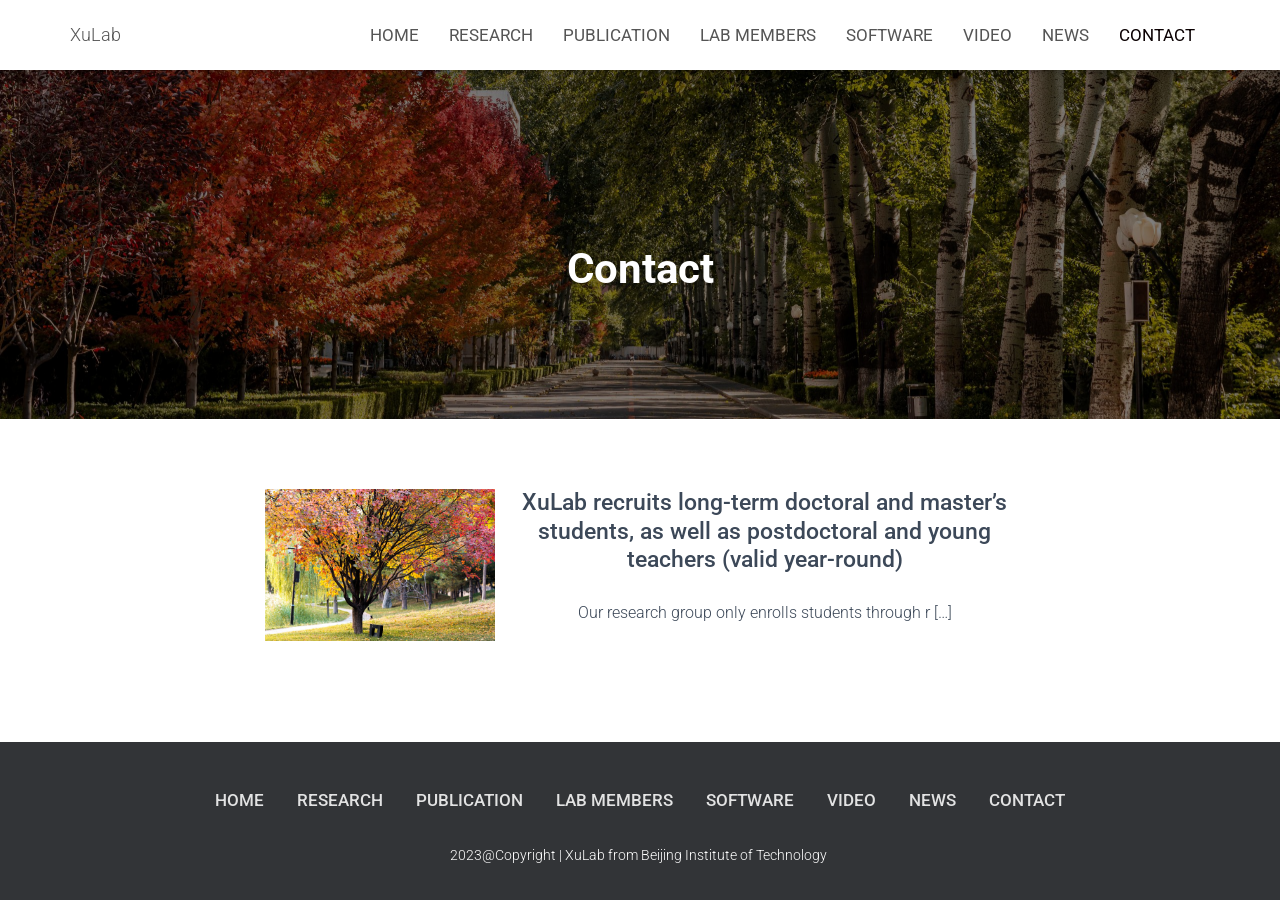
==== commit c5ce2171: "Use same-origin assets for custom domain" ====
--- a/contact/index.html
+++ b/contact/index.html
@@ -32,7 +32,7 @@
 		padding: 0 !important;
 	}
 </style>
-<link rel='stylesheet' id='wp-block-library-css' href='https://xulab.cc/wp-includes/css/dist/block-library/style.min.css?ver=6.7.1' type='text/css' media='all' />
+<link rel='stylesheet' id='wp-block-library-css' href='/wp-includes/css/dist/block-library/style.min.css?ver=6.7.1' type='text/css' media='all' />
 <style id='otter-posts-grid-style-inline-css' type='text/css'>
 .wp-block-themeisle-blocks-posts-grid{--text-align: initial;--vert-align: initial;--img-border-radius: 0;--img-box-shadow: none;--border-width: 0;--text-color: inherit;--background-color: inherit;--border-color: inherit;--border-radius: 0;--box-shadow: none;--content-gap: 10px;--img-width: 100%;--img-width-tablet: var( --img-width );--img-width-mobile: var( --img-width-tablet );--title-text-size: initial;--title-text-size-tablet: var( --title-text-size );--title-text-size-mobile: var( --title-text-size-tablet );--description-text-size: 16px;--description-text-size-tablet: var( --description-text-size );--description-text-size-mobile: var( --description-text-size-tablet );--meta-text-size: 14px;--meta-text-size-tablet: var( --meta-text-size );--meta-text-size-mobile: var( --meta-text-size-tablet );--column-gap: 30px;--column-gap-tablet: var( --column-gap );--column-gap-mobile: var( --column-gap-tablet );--row-gap: 30px;--row-gap-tablet: var( --row-gap );--row-gap-mobile: var( --row-gap-tablet );--content-padding: inherit;--content-padding-tablet: var( --content-padding );--content-padding-mobile: var( --content-padding-tablet );border:none}.wp-block-themeisle-blocks-posts-grid.has-dark-bg{--text-color: #fff}.wp-block-themeisle-blocks-posts-grid.is-style-boxed{--border-width: 3px}.wp-block-themeisle-blocks-posts-grid.is-style-boxed .o-posts-grid-post-body{padding:var(--content-padding, 20px)}.wp-block-themeisle-blocks-posts-grid .is-grid{display:grid;column-gap:var(--column-gap);row-gap:var(--row-gap)}.wp-block-themeisle-blocks-posts-grid .is-list{display:flex;flex-wrap:wrap;row-gap:var(--row-gap)}.wp-block-themeisle-blocks-posts-grid .is-grid.o-posts-grid-columns-2{grid-template-columns:auto auto}.wp-block-themeisle-blocks-posts-grid .is-grid.o-posts-grid-columns-3{grid-template-columns:auto auto auto}.wp-block-themeisle-blocks-posts-grid .is-grid.o-posts-grid-columns-4{grid-template-columns:auto auto auto auto}.wp-block-themeisle-blocks-posts-grid .is-grid.o-posts-grid-columns-5{grid-template-columns:auto auto auto auto auto}.wp-block-themeisle-blocks-posts-grid .is-list .o-posts-grid-post{display:flex}.wp-block-themeisle-blocks-posts-grid .is-list .o-posts-grid-post .o-posts-grid-post-image{flex-basis:33.33%;padding-right:20px}.wp-block-themeisle-blocks-posts-grid .is-list .o-posts-grid-post .o-posts-grid-post-image a{height:100%}.wp-block-themeisle-blocks-posts-grid .is-list .o-posts-grid-post .o-posts-grid-post-image img{height:100%;object-fit:cover}.wp-block-themeisle-blocks-posts-grid .is-list .o-posts-grid-post .o-posts-grid-post-body{flex-basis:66.66%}.wp-block-themeisle-blocks-posts-grid .is-list .o-posts-grid-post .o-posts-grid-post-body.is-full{flex-basis:100%}.wp-block-themeisle-blocks-posts-grid .o-crop-img .o-posts-grid-post-blog .o-posts-grid-post .o-posts-grid-post-image img{width:150px;height:150px;object-fit:cover;border-radius:var(--img-border-radius)}.wp-block-themeisle-blocks-posts-grid .o-posts-grid-post-blog{width:100%;position:relative;display:inline-block;border:0;position:relative;word-wrap:break-word;background-clip:border-box}.wp-block-themeisle-blocks-posts-grid .o-posts-grid-post-blog .o-posts-grid-post{overflow:hidden;border-width:var(--border-width);border-style:solid;border-color:var(--border-color);border-radius:var(--border-radius);background:var(--background-color);box-shadow:var(--box-shadow)}.wp-block-themeisle-blocks-posts-grid .o-posts-grid-post-image{position:relative;display:flex;justify-content:center;align-items:center}.wp-block-themeisle-blocks-posts-grid .o-posts-grid-post-image a{width:var(--img-width);max-width:100%;text-align:var(--text-align)}.wp-block-themeisle-blocks-posts-grid .o-posts-grid-post-image img{width:var(--img-width);max-width:100%;height:auto;border-radius:5px;border-radius:var(--img-border-radius);box-shadow:var(--img-box-shadow)}.wp-block-themeisle-blocks-posts-grid .o-posts-grid-post-body{display:flex;flex-direction:column;justify-content:var(--vert-align);padding-bottom:15px;text-align:var(--text-align);padding:var(--content-padding);gap:var(--content-gap)}.wp-block-themeisle-blocks-posts-grid .o-posts-grid-post-body .o-posts-grid-post-category{font-size:var(--meta-text-size);color:var(--text-color);text-transform:capitalize;margin:0}.wp-block-themeisle-blocks-posts-grid .o-posts-grid-post-body .o-posts-grid-post-title{margin:0;line-height:1.25em}.wp-block-themeisle-blocks-posts-grid .o-posts-grid-post-body .o-posts-grid-post-title a{text-decoration:none;transition:all .15s ease 0s;font-size:var(--title-text-size);color:var(--text-color)}.wp-block-themeisle-blocks-posts-grid .o-posts-grid-post-body .o-posts-grid-post-title a:hover{text-decoration:underline}.wp-block-themeisle-blocks-posts-grid .o-posts-grid-post-body .o-posts-grid-post-meta{font-size:var(--meta-text-size);color:var(--text-color);margin:0}.wp-block-themeisle-blocks-posts-grid .o-posts-grid-post-body .o-posts-grid-post-description{margin:0}.wp-block-themeisle-blocks-posts-grid .o-posts-grid-post-body .o-posts-grid-post-description p{margin:0px;font-size:var(--description-text-size);color:var(--text-color)}.wp-block-themeisle-blocks-posts-grid .o-posts-grid-post-body .o-posts-grid-post-description .read-more{font-size:var(--description-text-size);color:var(--text-color);display:block;margin:0;margin-top:calc(var(--content-gap)/2)}.wp-block-themeisle-blocks-posts-grid .o-featured-container{display:flex}.wp-block-themeisle-blocks-posts-grid .o-featured-container .o-featured-post{width:100%;border-width:var(--border-width);border-style:solid;border-color:var(--border-color);border-radius:var(--border-radius);background-color:var(--background-color);box-shadow:var(--box-shadow);margin-bottom:var(--row-gap)}.wp-block-themeisle-blocks-posts-grid .o-featured-container .o-featured-post .o-posts-grid-post-image a{width:100%}.wp-block-themeisle-blocks-posts-grid .o-featured-container .o-featured-post .o-posts-grid-post-image a img{width:100%;height:250px;object-fit:cover}@media(max-width: 960px){.o-posts-grid-post-image img{width:min(var(--img-width),100%)}}@media(min-width: 600px)and (max-width: 960px){.wp-block-themeisle-blocks-posts-grid .is-grid.o-posts-grid-columns-4,.wp-block-themeisle-blocks-posts-grid .is-grid.o-posts-grid-columns-5{grid-template-columns:auto auto auto}.wp-block-themeisle-blocks-posts-grid .is-grid .o-posts-grid-post-blog{min-width:33%}.wp-block-themeisle-blocks-posts-grid .o-posts-grid-post-image a{width:var(--img-width-tablet)}.wp-block-themeisle-blocks-posts-grid .o-posts-grid-post-image img{width:var(--img-width-tablet)}.wp-block-themeisle-blocks-posts-grid.is-style-boxed .o-posts-grid-post-body{padding:var(--content-padding-tablet, 20px)}.wp-block-themeisle-blocks-posts-grid .is-list{row-gap:var(--row-gap-tablet)}.wp-block-themeisle-blocks-posts-grid .o-posts-grid-post-body{padding:var(--content-padding-tablet)}.wp-block-themeisle-blocks-posts-grid .o-posts-grid-post-body .o-posts-grid-post-category{font-size:var(--meta-text-size-tablet)}.wp-block-themeisle-blocks-posts-grid .o-posts-grid-post-body .o-posts-grid-post-meta{font-size:var(--meta-text-size-tablet)}.wp-block-themeisle-blocks-posts-grid .o-posts-grid-post-body .o-posts-grid-post-title a{font-size:var(--title-text-size-tablet)}.wp-block-themeisle-blocks-posts-grid .o-posts-grid-post-body .o-posts-grid-post-description p{font-size:var(--description-text-size-tablet)}.wp-block-themeisle-blocks-posts-grid .o-posts-grid-post-body .o-posts-grid-post-description .read-more{font-size:var(--description-text-size-tablet)}.wp-block-themeisle-blocks-posts-grid .is-grid{column-gap:var(--column-gap-tablet);row-gap:var(--row-gap-tablet)}.wp-block-themeisle-blocks-posts-grid .o-featured-container .o-featured-post{margin-bottom:var(--row-gap-tablet)}}@media(max-width: 600px){.wp-block-themeisle-blocks-posts-grid .is-grid{grid-template-columns:auto}.wp-block-themeisle-blocks-posts-grid .is-grid.o-posts-grid-columns-2,.wp-block-themeisle-blocks-posts-grid .is-grid.o-posts-grid-columns-3,.wp-block-themeisle-blocks-posts-grid .is-grid.o-posts-grid-columns-4,.wp-block-themeisle-blocks-posts-grid .is-grid.o-posts-grid-columns-5{grid-template-columns:auto}.wp-block-themeisle-blocks-posts-grid .is-list .o-posts-grid-post{flex-direction:column;padding:10px}.wp-block-themeisle-blocks-posts-grid .is-list .o-posts-grid-post .o-posts-grid-post-image{flex-basis:100%;padding:0}.wp-block-themeisle-blocks-posts-grid .is-list .o-posts-grid-post .o-posts-grid-post-body{flex-basis:100%;padding:0}.wp-block-themeisle-blocks-posts-grid .o-posts-grid-post-image a{width:var(--img-width-mobile)}.wp-block-themeisle-blocks-posts-grid .o-posts-grid-post-image img{width:var(--img-width-mobile)}.wp-block-themeisle-blocks-posts-grid.is-style-boxed .o-posts-grid-post-body{padding:var(--content-padding-mobile, 20px)}.wp-block-themeisle-blocks-posts-grid .is-list{row-gap:var(--row-gap-mobile)}.wp-block-themeisle-blocks-posts-grid .o-posts-grid-post-body{padding:var(--content-padding-mobile)}.wp-block-themeisle-blocks-posts-grid .o-posts-grid-post-body .o-posts-grid-post-category{font-size:var(--meta-text-size-mobile)}.wp-block-themeisle-blocks-posts-grid .o-posts-grid-post-body .o-posts-grid-post-meta{font-size:var(--meta-text-size-mobile)}.wp-block-themeisle-blocks-posts-grid .o-posts-grid-post-body .o-posts-grid-post-title a{font-size:var(--title-text-size-mobile)}.wp-block-themeisle-blocks-posts-grid .o-posts-grid-post-body .o-posts-grid-post-description p{font-size:var(--description-text-size-mobile)}.wp-block-themeisle-blocks-posts-grid .o-posts-grid-post-body .o-posts-grid-post-description .read-more{font-size:var(--description-text-size-mobile)}.wp-block-themeisle-blocks-posts-grid .is-grid{column-gap:var(--column-gap-mobile);row-gap:var(--row-gap-mobile)}.wp-block-themeisle-blocks-posts-grid .o-featured-container .o-featured-post{margin-bottom:var(--row-gap-mobile)}}/*# sourceMappingURL=style.css.map */
 
@@ -47,9 +47,9 @@
 :where(.wp-block-columns.is-layout-flex){gap: 2em;}:where(.wp-block-columns.is-layout-grid){gap: 2em;}
 :root :where(.wp-block-pullquote){font-size: 1.5em;line-height: 1.6;}
 </style>
-<link rel='stylesheet' id='bootstrap-css' href='https://xulab.cc/wp-content/themes/hestia-pro/assets/bootstrap/css/bootstrap.min.css?ver=1.0.2' type='text/css' media='all' />
-<link rel='stylesheet' id='hestia-font-sizes-css' href='https://xulab.cc/wp-content/themes/hestia-pro/assets/css/font-sizes.min.css?ver=3.0.23' type='text/css' media='all' />
-<link rel='stylesheet' id='hestia_style-css' href='https://xulab.cc/wp-content/themes/hestia-pro/style.min.css?ver=3.0.23' type='text/css' media='all' />
+<link rel='stylesheet' id='bootstrap-css' href='/wp-content/themes/hestia-pro/assets/bootstrap/css/bootstrap.min.css?ver=1.0.2' type='text/css' media='all' />
+<link rel='stylesheet' id='hestia-font-sizes-css' href='/wp-content/themes/hestia-pro/assets/css/font-sizes.min.css?ver=3.0.23' type='text/css' media='all' />
+<link rel='stylesheet' id='hestia_style-css' href='/wp-content/themes/hestia-pro/style.min.css?ver=3.0.23' type='text/css' media='all' />
 <style id='hestia_style-inline-css' type='text/css'>
 .hestia-top-bar, .hestia-top-bar .widget.widget_shopping_cart .cart_list {
 			background-color: #363537
@@ -486,18 +486,18 @@
 		
 </style>
 <link rel='stylesheet' id='hestia_fonts-css' href='https://fonts.googleapis.com/css?family=Roboto%3A300%2C400%2C500%2C700%7CRoboto+Slab%3A400%2C700&#038;subset=latin%2Clatin-ext&#038;ver=3.0.23' type='text/css' media='all' />
-<script type="text/javascript" src="https://xulab.cc/wp-includes/js/jquery/jquery.min.js?ver=3.7.1" id="jquery-core-js"></script>
-<script type="text/javascript" src="https://xulab.cc/wp-includes/js/jquery/jquery-migrate.min.js?ver=3.4.1" id="jquery-migrate-js"></script>
+<script type="text/javascript" src="/wp-includes/js/jquery/jquery.min.js?ver=3.7.1" id="jquery-core-js"></script>
+<script type="text/javascript" src="/wp-includes/js/jquery/jquery-migrate.min.js?ver=3.4.1" id="jquery-migrate-js"></script>
 <link rel="https://api.w.org/" href="https://xulab.cc/wp-json/" /><link rel="alternate" title="JSON" type="application/json" href="https://xulab.cc/wp-json/wp/v2/pages/76" /><link rel="EditURI" type="application/rsd+xml" title="RSD" href="/xmlrpc.php?rsd" />
 <meta name="generator" content="WordPress 6.7.1" />
 <link rel="canonical" href="https://xulab.cc/contact/" />
 <link rel='shortlink' href='https://xulab.cc/?p=76' />
 <link rel="alternate" title="oEmbed (JSON)" type="application/json+oembed" href="https://xulab.cc/wp-json/oembed/1.0/embed?url=https%3A%2F%2Fxulab.cc%2Fcontact%2F" />
 <link rel="alternate" title="oEmbed (XML)" type="text/xml+oembed" href="https://xulab.cc/wp-json/oembed/1.0/embed?url=https%3A%2F%2Fxulab.cc%2Fcontact%2F&#038;format=xml" />
-<link rel="icon" href="https://xulab.cc/wp-content/uploads/2023/05/cropped-bit_xiaohui-32x32.jpg" sizes="32x32" />
-<link rel="icon" href="https://xulab.cc/wp-content/uploads/2023/05/cropped-bit_xiaohui-192x192.jpg" sizes="192x192" />
-<link rel="apple-touch-icon" href="https://xulab.cc/wp-content/uploads/2023/05/cropped-bit_xiaohui-180x180.jpg" />
-<meta name="msapplication-TileImage" content="https://xulab.cc/wp-content/uploads/2023/05/cropped-bit_xiaohui-270x270.jpg" />
+<link rel="icon" href="/wp-content/uploads/2023/05/cropped-bit_xiaohui-32x32.jpg" sizes="32x32" />
+<link rel="icon" href="/wp-content/uploads/2023/05/cropped-bit_xiaohui-192x192.jpg" sizes="192x192" />
+<link rel="apple-touch-icon" href="/wp-content/uploads/2023/05/cropped-bit_xiaohui-180x180.jpg" />
+<meta name="msapplication-TileImage" content="/wp-content/uploads/2023/05/cropped-bit_xiaohui-270x270.jpg" />
 </head>
 
 <body data-rsssl=1 class="page-template-default page page-id-76 blog-post header-layout-default">
@@ -531,7 +531,7 @@
 </ul></div>			</div>
 					</nav>
 				</header>
-<div id="primary" class=" page-header header-small" data-parallax="active" ><div class="container"><div class="row"><div class="col-md-10 col-md-offset-1 text-center"><h1 class="hestia-title ">Contact</h1></div></div></div><div class="header-filter" style="background-image: url(https://xulab.cc/wp-content/uploads/2023/05/d11eabf5e8f54ce48cacef307726cdd1-scaled.jpg);"></div></div><div class="main ">
+<div id="primary" class=" page-header header-small" data-parallax="active" ><div class="container"><div class="row"><div class="col-md-10 col-md-offset-1 text-center"><h1 class="hestia-title ">Contact</h1></div></div></div><div class="header-filter" style="background-image: url(/wp-content/uploads/2023/05/d11eabf5e8f54ce48cacef307726cdd1-scaled.jpg);"></div></div><div class="main ">
 		<div class="blog-post ">
 		<div class="container">
 			
@@ -539,7 +539,7 @@
 	<article id="post-76" class="section section-text">
 		<div class="row">
 						<div class="col-md-8 page-content-wrap  col-md-offset-2">
-				<div class="wp-block-themeisle-blocks-posts-grid" id="wp-block-themeisle-blocks-posts-grid-10645b73"><div class="is-list"><div class="o-posts-grid-post-blog o-posts-grid-post-plain"><div class="o-posts-grid-post"><div class="o-posts-grid-post-image"><a href="https://xulab.cc/2023/05/06/appearance-guide/"><img fetchpriority="high" decoding="async" width="2560" height="1440" src="https://xulab.cc/wp-content/uploads/2023/05/fb069f6360d240768ff0a4a6727bf16d-scaled.jpg" class="attachment-full size-full" alt="" srcset="https://xulab.cc/wp-content/uploads/2023/05/fb069f6360d240768ff0a4a6727bf16d-scaled.jpg 2560w, https://xulab.cc/wp-content/uploads/2023/05/fb069f6360d240768ff0a4a6727bf16d-300x169.jpg 300w, https://xulab.cc/wp-content/uploads/2023/05/fb069f6360d240768ff0a4a6727bf16d-1024x576.jpg 1024w, https://xulab.cc/wp-content/uploads/2023/05/fb069f6360d240768ff0a4a6727bf16d-768x432.jpg 768w, https://xulab.cc/wp-content/uploads/2023/05/fb069f6360d240768ff0a4a6727bf16d-1536x864.jpg 1536w, https://xulab.cc/wp-content/uploads/2023/05/fb069f6360d240768ff0a4a6727bf16d-2048x1152.jpg 2048w" sizes="(max-width: 2560px) 100vw, 2560px" /></a></div><div class="o-posts-grid-post-body"><h5 class="o-posts-grid-post-title"><a href="https://xulab.cc/2023/05/06/appearance-guide/">XuLab recruits long-term doctoral and master’s students, as well as postdoctoral and young teachers (valid year-round)</a></h5><div class="o-posts-grid-post-description"><p>Our research group only enrolls students through r [&hellip;]</p></div></div></div></div></div> </div>			</div>
+				<div class="wp-block-themeisle-blocks-posts-grid" id="wp-block-themeisle-blocks-posts-grid-10645b73"><div class="is-list"><div class="o-posts-grid-post-blog o-posts-grid-post-plain"><div class="o-posts-grid-post"><div class="o-posts-grid-post-image"><a href="https://xulab.cc/2023/05/06/appearance-guide/"><img fetchpriority="high" decoding="async" width="2560" height="1440" src="/wp-content/uploads/2023/05/fb069f6360d240768ff0a4a6727bf16d-scaled.jpg" class="attachment-full size-full" alt="" srcset="/wp-content/uploads/2023/05/fb069f6360d240768ff0a4a6727bf16d-scaled.jpg 2560w, /wp-content/uploads/2023/05/fb069f6360d240768ff0a4a6727bf16d-300x169.jpg 300w, /wp-content/uploads/2023/05/fb069f6360d240768ff0a4a6727bf16d-1024x576.jpg 1024w, /wp-content/uploads/2023/05/fb069f6360d240768ff0a4a6727bf16d-768x432.jpg 768w, /wp-content/uploads/2023/05/fb069f6360d240768ff0a4a6727bf16d-1536x864.jpg 1536w, /wp-content/uploads/2023/05/fb069f6360d240768ff0a4a6727bf16d-2048x1152.jpg 2048w" sizes="(max-width: 2560px) 100vw, 2560px" /></a></div><div class="o-posts-grid-post-body"><h5 class="o-posts-grid-post-title"><a href="https://xulab.cc/2023/05/06/appearance-guide/">XuLab recruits long-term doctoral and master’s students, as well as postdoctoral and young teachers (valid year-round)</a></h5><div class="o-posts-grid-post-description"><p>Our research group only enrolls students through r [&hellip;]</p></div></div></div></div></div> </div>			</div>
 					</div>
 	</article>
 		</div>
@@ -562,14 +562,14 @@
 <style type="text/css" media="all">
 #wp-block-themeisle-blocks-posts-grid-10645b73{--text-align:center}
 </style>
-<script type="text/javascript" src="https://xulab.cc/wp-includes/js/comment-reply.min.js?ver=6.7.1" id="comment-reply-js" async="async" data-wp-strategy="async"></script>
-<script type="text/javascript" src="https://xulab.cc/wp-content/themes/hestia-pro/assets/bootstrap/js/bootstrap.min.js?ver=1.0.2" id="jquery-bootstrap-js"></script>
-<script type="text/javascript" src="https://xulab.cc/wp-includes/js/jquery/ui/core.min.js?ver=1.13.3" id="jquery-ui-core-js"></script>
+<script type="text/javascript" src="/wp-includes/js/comment-reply.min.js?ver=6.7.1" id="comment-reply-js" async="async" data-wp-strategy="async"></script>
+<script type="text/javascript" src="/wp-content/themes/hestia-pro/assets/bootstrap/js/bootstrap.min.js?ver=1.0.2" id="jquery-bootstrap-js"></script>
+<script type="text/javascript" src="/wp-includes/js/jquery/ui/core.min.js?ver=1.13.3" id="jquery-ui-core-js"></script>
 <script type="text/javascript" id="hestia_scripts-js-extra">
 /* <![CDATA[ */
 var requestpost = {"ajaxurl":"\/wp-admin\/admin-ajax.php","disable_autoslide":"","masonry":""};
 /* ]]> */
 </script>
-<script type="text/javascript" src="https://xulab.cc/wp-content/themes/hestia-pro/assets/js/script.min.js?ver=3.0.23" id="hestia_scripts-js"></script>
+<script type="text/javascript" src="/wp-content/themes/hestia-pro/assets/js/script.min.js?ver=3.0.23" id="hestia_scripts-js"></script>
 </body>
 </html>
--- a/wp-includes/css/dist/block-library/style.min.css
+++ b/wp-includes/css/dist/block-library/style.min.css
@@ -0,0 +1,11 @@
+@charset "UTF-8";.wp-block-archives{box-sizing:border-box}.wp-block-archives-dropdown label{display:block}.wp-block-avatar{line-height:0}.wp-block-avatar,.wp-block-avatar img{box-sizing:border-box}.wp-block-avatar.aligncenter{text-align:center}.wp-block-audio{box-sizing:border-box}.wp-block-audio :where(figcaption){margin-bottom:1em;margin-top:.5em}.wp-block-audio audio{min-width:300px;width:100%}.wp-block-button__link{box-sizing:border-box;cursor:pointer;display:inline-block;text-align:center;word-break:break-word}.wp-block-button__link.aligncenter{text-align:center}.wp-block-button__link.alignright{text-align:right}:where(.wp-block-button__link){border-radius:9999px;box-shadow:none;padding:calc(.667em + 2px) calc(1.333em + 2px);text-decoration:none}.wp-block-button[style*=text-decoration] .wp-block-button__link{text-decoration:inherit}.wp-block-buttons>.wp-block-button.has-custom-width{max-width:none}.wp-block-buttons>.wp-block-button.has-custom-width .wp-block-button__link{width:100%}.wp-block-buttons>.wp-block-button.has-custom-font-size .wp-block-button__link{font-size:inherit}.wp-block-buttons>.wp-block-button.wp-block-button__width-25{width:calc(25% - var(--wp--style--block-gap, .5em)*.75)}.wp-block-buttons>.wp-block-button.wp-block-button__width-50{width:calc(50% - var(--wp--style--block-gap, .5em)*.5)}.wp-block-buttons>.wp-block-button.wp-block-button__width-75{width:calc(75% - var(--wp--style--block-gap, .5em)*.25)}.wp-block-buttons>.wp-block-button.wp-block-button__width-100{flex-basis:100%;width:100%}.wp-block-buttons.is-vertical>.wp-block-button.wp-block-button__width-25{width:25%}.wp-block-buttons.is-vertical>.wp-block-button.wp-block-button__width-50{width:50%}.wp-block-buttons.is-vertical>.wp-block-button.wp-block-button__width-75{width:75%}.wp-block-button.is-style-squared,.wp-block-button__link.wp-block-button.is-style-squared{border-radius:0}.wp-block-button.no-border-radius,.wp-block-button__link.no-border-radius{border-radius:0!important}:root :where(.wp-block-button .wp-block-button__link.is-style-outline),:root :where(.wp-block-button.is-style-outline>.wp-block-button__link){border:2px solid;padding:.667em 1.333em}:root :where(.wp-block-button .wp-block-button__link.is-style-outline:not(.has-text-color)),:root :where(.wp-block-button.is-style-outline>.wp-block-button__link:not(.has-text-color)){color:currentColor}:root :where(.wp-block-button .wp-block-button__link.is-style-outline:not(.has-background)),:root :where(.wp-block-button.is-style-outline>.wp-block-button__link:not(.has-background)){background-color:initial;background-image:none}.wp-block-buttons.is-vertical{flex-direction:column}.wp-block-buttons.is-vertical>.wp-block-button:last-child{margin-bottom:0}.wp-block-buttons>.wp-block-button{display:inline-block;margin:0}.wp-block-buttons.is-content-justification-left{justify-content:flex-start}.wp-block-buttons.is-content-justification-left.is-vertical{align-items:flex-start}.wp-block-buttons.is-content-justification-center{justify-content:center}.wp-block-buttons.is-content-justification-center.is-vertical{align-items:center}.wp-block-buttons.is-content-justification-right{justify-content:flex-end}.wp-block-buttons.is-content-justification-right.is-vertical{align-items:flex-end}.wp-block-buttons.is-content-justification-space-between{justify-content:space-between}.wp-block-buttons.aligncenter{text-align:center}.wp-block-buttons:not(.is-content-justification-space-between,.is-content-justification-right,.is-content-justification-left,.is-content-justification-center) .wp-block-button.aligncenter{margin-left:auto;margin-right:auto;width:100%}.wp-block-buttons[style*=text-decoration] .wp-block-button,.wp-block-buttons[style*=text-decoration] .wp-block-button__link{text-decoration:inherit}.wp-block-buttons.has-custom-font-size .wp-block-button__link{font-size:inherit}.wp-block-button.aligncenter,.wp-block-calendar{text-align:center}.wp-block-calendar td,.wp-block-calendar th{border:1px solid;padding:.25em}.wp-block-calendar th{font-weight:400}.wp-block-calendar caption{background-color:inherit}.wp-block-calendar table{border-collapse:collapse;width:100%}.wp-block-calendar table:where(:not(.has-text-color)){color:#40464d}.wp-block-calendar table:where(:not(.has-text-color)) td,.wp-block-calendar table:where(:not(.has-text-color)) th{border-color:#ddd}.wp-block-calendar table.has-background th{background-color:inherit}.wp-block-calendar table.has-text-color th{color:inherit}:where(.wp-block-calendar table:not(.has-background) th){background:#ddd}.wp-block-categories{box-sizing:border-box}.wp-block-categories.alignleft{margin-right:2em}.wp-block-categories.alignright{margin-left:2em}.wp-block-categories.wp-block-categories-dropdown.aligncenter{text-align:center}.wp-block-categories .wp-block-categories__label{display:block;width:100%}.wp-block-code{box-sizing:border-box}.wp-block-code code{display:block;font-family:inherit;overflow-wrap:break-word;white-space:pre-wrap}.wp-block-columns{align-items:normal!important;box-sizing:border-box;display:flex;flex-wrap:wrap!important}@media (min-width:782px){.wp-block-columns{flex-wrap:nowrap!important}}.wp-block-columns.are-vertically-aligned-top{align-items:flex-start}.wp-block-columns.are-vertically-aligned-center{align-items:center}.wp-block-columns.are-vertically-aligned-bottom{align-items:flex-end}@media (max-width:781px){.wp-block-columns:not(.is-not-stacked-on-mobile)>.wp-block-column{flex-basis:100%!important}}@media (min-width:782px){.wp-block-columns:not(.is-not-stacked-on-mobile)>.wp-block-column{flex-basis:0;flex-grow:1}.wp-block-columns:not(.is-not-stacked-on-mobile)>.wp-block-column[style*=flex-basis]{flex-grow:0}}.wp-block-columns.is-not-stacked-on-mobile{flex-wrap:nowrap!important}.wp-block-columns.is-not-stacked-on-mobile>.wp-block-column{flex-basis:0;flex-grow:1}.wp-block-columns.is-not-stacked-on-mobile>.wp-block-column[style*=flex-basis]{flex-grow:0}:where(.wp-block-columns){margin-bottom:1.75em}:where(.wp-block-columns.has-background){padding:1.25em 2.375em}.wp-block-column{flex-grow:1;min-width:0;overflow-wrap:break-word;word-break:break-word}.wp-block-column.is-vertically-aligned-top{align-self:flex-start}.wp-block-column.is-vertically-aligned-center{align-self:center}.wp-block-column.is-vertically-aligned-bottom{align-self:flex-end}.wp-block-column.is-vertically-aligned-stretch{align-self:stretch}.wp-block-column.is-vertically-aligned-bottom,.wp-block-column.is-vertically-aligned-center,.wp-block-column.is-vertically-aligned-top{width:100%}.wp-block-post-comments{box-sizing:border-box}.wp-block-post-comments .alignleft{float:left}.wp-block-post-comments .alignright{float:right}.wp-block-post-comments .navigation:after{clear:both;content:"";display:table}.wp-block-post-comments .commentlist{clear:both;list-style:none;margin:0;padding:0}.wp-block-post-comments .commentlist .comment{min-height:2.25em;padding-left:3.25em}.wp-block-post-comments .commentlist .comment p{font-size:1em;line-height:1.8;margin:1em 0}.wp-block-post-comments .commentlist .children{list-style:none;margin:0;padding:0}.wp-block-post-comments .comment-author{line-height:1.5}.wp-block-post-comments .comment-author .avatar{border-radius:1.5em;display:block;float:left;height:2.5em;margin-right:.75em;margin-top:.5em;width:2.5em}.wp-block-post-comments .comment-author cite{font-style:normal}.wp-block-post-comments .comment-meta{font-size:.875em;line-height:1.5}.wp-block-post-comments .comment-meta b{font-weight:400}.wp-block-post-comments .comment-meta .comment-awaiting-moderation{display:block;margin-bottom:1em;margin-top:1em}.wp-block-post-comments .comment-body .commentmetadata{font-size:.875em}.wp-block-post-comments .comment-form-author label,.wp-block-post-comments .comment-form-comment label,.wp-block-post-comments .comment-form-email label,.wp-block-post-comments .comment-form-url label{display:block;margin-bottom:.25em}.wp-block-post-comments .comment-form input:not([type=submit]):not([type=checkbox]),.wp-block-post-comments .comment-form textarea{box-sizing:border-box;display:block;width:100%}.wp-block-post-comments .comment-form-cookies-consent{display:flex;gap:.25em}.wp-block-post-comments .comment-form-cookies-consent #wp-comment-cookies-consent{margin-top:.35em}.wp-block-post-comments .comment-reply-title{margin-bottom:0}.wp-block-post-comments .comment-reply-title :where(small){font-size:var(--wp--preset--font-size--medium,smaller);margin-left:.5em}.wp-block-post-comments .reply{font-size:.875em;margin-bottom:1.4em}.wp-block-post-comments input:not([type=submit]),.wp-block-post-comments textarea{border:1px solid #949494;font-family:inherit;font-size:1em}.wp-block-post-comments input:not([type=submit]):not([type=checkbox]),.wp-block-post-comments textarea{padding:calc(.667em + 2px)}:where(.wp-block-post-comments input[type=submit]){border:none}.wp-block-comments-pagination>.wp-block-comments-pagination-next,.wp-block-comments-pagination>.wp-block-comments-pagination-numbers,.wp-block-comments-pagination>.wp-block-comments-pagination-previous{margin-bottom:.5em;margin-right:.5em}.wp-block-comments-pagination>.wp-block-comments-pagination-next:last-child,.wp-block-comments-pagination>.wp-block-comments-pagination-numbers:last-child,.wp-block-comments-pagination>.wp-block-comments-pagination-previous:last-child{margin-right:0}.wp-block-comments-pagination .wp-block-comments-pagination-previous-arrow{display:inline-block;margin-right:1ch}.wp-block-comments-pagination .wp-block-comments-pagination-previous-arrow:not(.is-arrow-chevron){transform:scaleX(1)}.wp-block-comments-pagination .wp-block-comments-pagination-next-arrow{display:inline-block;margin-left:1ch}.wp-block-comments-pagination .wp-block-comments-pagination-next-arrow:not(.is-arrow-chevron){transform:scaleX(1)}.wp-block-comments-pagination.aligncenter{justify-content:center}.wp-block-comment-template{box-sizing:border-box;list-style:none;margin-bottom:0;max-width:100%;padding:0}.wp-block-comment-template li{clear:both}.wp-block-comment-template ol{list-style:none;margin-bottom:0;max-width:100%;padding-left:2rem}.wp-block-comment-template.alignleft{float:left}.wp-block-comment-template.aligncenter{margin-left:auto;margin-right:auto;width:-moz-fit-content;width:fit-content}.wp-block-comment-template.alignright{float:right}.wp-block-comment-date{box-sizing:border-box}.comment-awaiting-moderation{display:block;font-size:.875em;line-height:1.5}.wp-block-comment-author-name,.wp-block-comment-content,.wp-block-comment-edit-link,.wp-block-comment-reply-link{box-sizing:border-box}.wp-block-cover,.wp-block-cover-image{align-items:center;background-position:50%;box-sizing:border-box;display:flex;justify-content:center;min-height:430px;overflow:hidden;overflow:clip;padding:1em;position:relative}.wp-block-cover .has-background-dim:not([class*=-background-color]),.wp-block-cover-image .has-background-dim:not([class*=-background-color]),.wp-block-cover-image.has-background-dim:not([class*=-background-color]),.wp-block-cover.has-background-dim:not([class*=-background-color]){background-color:#000}.wp-block-cover .has-background-dim.has-background-gradient,.wp-block-cover-image .has-background-dim.has-background-gradient{background-color:initial}.wp-block-cover-image.has-background-dim:before,.wp-block-cover.has-background-dim:before{background-color:inherit;content:""}.wp-block-cover .wp-block-cover__background,.wp-block-cover .wp-block-cover__gradient-background,.wp-block-cover-image .wp-block-cover__background,.wp-block-cover-image .wp-block-cover__gradient-background,.wp-block-cover-image.has-background-dim:not(.has-background-gradient):before,.wp-block-cover.has-background-dim:not(.has-background-gradient):before{bottom:0;left:0;opacity:.5;position:absolute;right:0;top:0;z-index:1}.wp-block-cover-image.has-background-dim.has-background-dim-10 .wp-block-cover__background,.wp-block-cover-image.has-background-dim.has-background-dim-10 .wp-block-cover__gradient-background,.wp-block-cover-image.has-background-dim.has-background-dim-10:not(.has-background-gradient):before,.wp-block-cover.has-background-dim.has-background-dim-10 .wp-block-cover__background,.wp-block-cover.has-background-dim.has-background-dim-10 .wp-block-cover__gradient-background,.wp-block-cover.has-background-dim.has-background-dim-10:not(.has-background-gradient):before{opacity:.1}.wp-block-cover-image.has-background-dim.has-background-dim-20 .wp-block-cover__background,.wp-block-cover-image.has-background-dim.has-background-dim-20 .wp-block-cover__gradient-background,.wp-block-cover-image.has-background-dim.has-background-dim-20:not(.has-background-gradient):before,.wp-block-cover.has-background-dim.has-background-dim-20 .wp-block-cover__background,.wp-block-cover.has-background-dim.has-background-dim-20 .wp-block-cover__gradient-background,.wp-block-cover.has-background-dim.has-background-dim-20:not(.has-background-gradient):before{opacity:.2}.wp-block-cover-image.has-background-dim.has-background-dim-30 .wp-block-cover__background,.wp-block-cover-image.has-background-dim.has-background-dim-30 .wp-block-cover__gradient-background,.wp-block-cover-image.has-background-dim.has-background-dim-30:not(.has-background-gradient):before,.wp-block-cover.has-background-dim.has-background-dim-30 .wp-block-cover__background,.wp-block-cover.has-background-dim.has-background-dim-30 .wp-block-cover__gradient-background,.wp-block-cover.has-background-dim.has-background-dim-30:not(.has-background-gradient):before{opacity:.3}.wp-block-cover-image.has-background-dim.has-background-dim-40 .wp-block-cover__background,.wp-block-cover-image.has-background-dim.has-background-dim-40 .wp-block-cover__gradient-background,.wp-block-cover-image.has-background-dim.has-background-dim-40:not(.has-background-gradient):before,.wp-block-cover.has-background-dim.has-background-dim-40 .wp-block-cover__background,.wp-block-cover.has-background-dim.has-background-dim-40 .wp-block-cover__gradient-background,.wp-block-cover.has-background-dim.has-background-dim-40:not(.has-background-gradient):before{opacity:.4}.wp-block-cover-image.has-background-dim.has-background-dim-50 .wp-block-cover__background,.wp-block-cover-image.has-background-dim.has-background-dim-50 .wp-block-cover__gradient-background,.wp-block-cover-image.has-background-dim.has-background-dim-50:not(.has-background-gradient):before,.wp-block-cover.has-background-dim.has-background-dim-50 .wp-block-cover__background,.wp-block-cover.has-background-dim.has-background-dim-50 .wp-block-cover__gradient-background,.wp-block-cover.has-background-dim.has-background-dim-50:not(.has-background-gradient):before{opacity:.5}.wp-block-cover-image.has-background-dim.has-background-dim-60 .wp-block-cover__background,.wp-block-cover-image.has-background-dim.has-background-dim-60 .wp-block-cover__gradient-background,.wp-block-cover-image.has-background-dim.has-background-dim-60:not(.has-background-gradient):before,.wp-block-cover.has-background-dim.has-background-dim-60 .wp-block-cover__background,.wp-block-cover.has-background-dim.has-background-dim-60 .wp-block-cover__gradient-background,.wp-block-cover.has-background-dim.has-background-dim-60:not(.has-background-gradient):before{opacity:.6}.wp-block-cover-image.has-background-dim.has-background-dim-70 .wp-block-cover__background,.wp-block-cover-image.has-background-dim.has-background-dim-70 .wp-block-cover__gradient-background,.wp-block-cover-image.has-background-dim.has-background-dim-70:not(.has-background-gradient):before,.wp-block-cover.has-background-dim.has-background-dim-70 .wp-block-cover__background,.wp-block-cover.has-background-dim.has-background-dim-70 .wp-block-cover__gradient-background,.wp-block-cover.has-background-dim.has-background-dim-70:not(.has-background-gradient):before{opacity:.7}.wp-block-cover-image.has-background-dim.has-background-dim-80 .wp-block-cover__background,.wp-block-cover-image.has-background-dim.has-background-dim-80 .wp-block-cover__gradient-background,.wp-block-cover-image.has-background-dim.has-background-dim-80:not(.has-background-gradient):before,.wp-block-cover.has-background-dim.has-background-dim-80 .wp-block-cover__background,.wp-block-cover.has-background-dim.has-background-dim-80 .wp-block-cover__gradient-background,.wp-block-cover.has-background-dim.has-background-dim-80:not(.has-background-gradient):before{opacity:.8}.wp-block-cover-image.has-background-dim.has-background-dim-90 .wp-block-cover__background,.wp-block-cover-image.has-background-dim.has-background-dim-90 .wp-block-cover__gradient-background,.wp-block-cover-image.has-background-dim.has-background-dim-90:not(.has-background-gradient):before,.wp-block-cover.has-background-dim.has-background-dim-90 .wp-block-cover__background,.wp-block-cover.has-background-dim.has-background-dim-90 .wp-block-cover__gradient-background,.wp-block-cover.has-background-dim.has-background-dim-90:not(.has-background-gradient):before{opacity:.9}.wp-block-cover-image.has-background-dim.has-background-dim-100 .wp-block-cover__background,.wp-block-cover-image.has-background-dim.has-background-dim-100 .wp-block-cover__gradient-background,.wp-block-cover-image.has-background-dim.has-background-dim-100:not(.has-background-gradient):before,.wp-block-cover.has-background-dim.has-background-dim-100 .wp-block-cover__background,.wp-block-cover.has-background-dim.has-background-dim-100 .wp-block-cover__gradient-background,.wp-block-cover.has-background-dim.has-background-dim-100:not(.has-background-gradient):before{opacity:1}.wp-block-cover .wp-block-cover__background.has-background-dim.has-background-dim-0,.wp-block-cover .wp-block-cover__gradient-background.has-background-dim.has-background-dim-0,.wp-block-cover-image .wp-block-cover__background.has-background-dim.has-background-dim-0,.wp-block-cover-image .wp-block-cover__gradient-background.has-background-dim.has-background-dim-0{opacity:0}.wp-block-cover .wp-block-cover__background.has-background-dim.has-background-dim-10,.wp-block-cover .wp-block-cover__gradient-background.has-background-dim.has-background-dim-10,.wp-block-cover-image .wp-block-cover__background.has-background-dim.has-background-dim-10,.wp-block-cover-image .wp-block-cover__gradient-background.has-background-dim.has-background-dim-10{opacity:.1}.wp-block-cover .wp-block-cover__background.has-background-dim.has-background-dim-20,.wp-block-cover .wp-block-cover__gradient-background.has-background-dim.has-background-dim-20,.wp-block-cover-image .wp-block-cover__background.has-background-dim.has-background-dim-20,.wp-block-cover-image .wp-block-cover__gradient-background.has-background-dim.has-background-dim-20{opacity:.2}.wp-block-cover .wp-block-cover__background.has-background-dim.has-background-dim-30,.wp-block-cover .wp-block-cover__gradient-background.has-background-dim.has-background-dim-30,.wp-block-cover-image .wp-block-cover__background.has-background-dim.has-background-dim-30,.wp-block-cover-image .wp-block-cover__gradient-background.has-background-dim.has-background-dim-30{opacity:.3}.wp-block-cover .wp-block-cover__background.has-background-dim.has-background-dim-40,.wp-block-cover .wp-block-cover__gradient-background.has-background-dim.has-background-dim-40,.wp-block-cover-image .wp-block-cover__background.has-background-dim.has-background-dim-40,.wp-block-cover-image .wp-block-cover__gradient-background.has-background-dim.has-background-dim-40{opacity:.4}.wp-block-cover .wp-block-cover__background.has-background-dim.has-background-dim-50,.wp-block-cover .wp-block-cover__gradient-background.has-background-dim.has-background-dim-50,.wp-block-cover-image .wp-block-cover__background.has-background-dim.has-background-dim-50,.wp-block-cover-image .wp-block-cover__gradient-background.has-background-dim.has-background-dim-50{opacity:.5}.wp-block-cover .wp-block-cover__background.has-background-dim.has-background-dim-60,.wp-block-cover .wp-block-cover__gradient-background.has-background-dim.has-background-dim-60,.wp-block-cover-image .wp-block-cover__background.has-background-dim.has-background-dim-60,.wp-block-cover-image .wp-block-cover__gradient-background.has-background-dim.has-background-dim-60{opacity:.6}.wp-block-cover .wp-block-cover__background.has-background-dim.has-background-dim-70,.wp-block-cover .wp-block-cover__gradient-background.has-background-dim.has-background-dim-70,.wp-block-cover-image .wp-block-cover__background.has-background-dim.has-background-dim-70,.wp-block-cover-image .wp-block-cover__gradient-background.has-background-dim.has-background-dim-70{opacity:.7}.wp-block-cover .wp-block-cover__background.has-background-dim.has-background-dim-80,.wp-block-cover .wp-block-cover__gradient-background.has-background-dim.has-background-dim-80,.wp-block-cover-image .wp-block-cover__background.has-background-dim.has-background-dim-80,.wp-block-cover-image .wp-block-cover__gradient-background.has-background-dim.has-background-dim-80{opacity:.8}.wp-block-cover .wp-block-cover__background.has-background-dim.has-background-dim-90,.wp-block-cover .wp-block-cover__gradient-background.has-background-dim.has-background-dim-90,.wp-block-cover-image .wp-block-cover__background.has-background-dim.has-background-dim-90,.wp-block-cover-image .wp-block-cover__gradient-background.has-background-dim.has-background-dim-90{opacity:.9}.wp-block-cover .wp-block-cover__background.has-background-dim.has-background-dim-100,.wp-block-cover .wp-block-cover__gradient-background.has-background-dim.has-background-dim-100,.wp-block-cover-image .wp-block-cover__background.has-background-dim.has-background-dim-100,.wp-block-cover-image .wp-block-cover__gradient-background.has-background-dim.has-background-dim-100{opacity:1}.wp-block-cover-image.alignleft,.wp-block-cover-image.alignright,.wp-block-cover.alignleft,.wp-block-cover.alignright{max-width:420px;width:100%}.wp-block-cover-image.aligncenter,.wp-block-cover-image.alignleft,.wp-block-cover-image.alignright,.wp-block-cover.aligncenter,.wp-block-cover.alignleft,.wp-block-cover.alignright{display:flex}.wp-block-cover .wp-block-cover__inner-container,.wp-block-cover-image .wp-block-cover__inner-container{color:inherit;width:100%;z-index:1}.has-modal-open .wp-block-cover .wp-block-cover__inner-container,.has-modal-open .wp-block-cover-image .wp-block-cover__inner-container{z-index:auto}.wp-block-cover-image.is-position-top-left,.wp-block-cover.is-position-top-left{align-items:flex-start;justify-content:flex-start}.wp-block-cover-image.is-position-top-center,.wp-block-cover.is-position-top-center{align-items:flex-start;justify-content:center}.wp-block-cover-image.is-position-top-right,.wp-block-cover.is-position-top-right{align-items:flex-start;justify-content:flex-end}.wp-block-cover-image.is-position-center-left,.wp-block-cover.is-position-center-left{align-items:center;justify-content:flex-start}.wp-block-cover-image.is-position-center-center,.wp-block-cover.is-position-center-center{align-items:center;justify-content:center}.wp-block-cover-image.is-position-center-right,.wp-block-cover.is-position-center-right{align-items:center;justify-content:flex-end}.wp-block-cover-image.is-position-bottom-left,.wp-block-cover.is-position-bottom-left{align-items:flex-end;justify-content:flex-start}.wp-block-cover-image.is-position-bottom-center,.wp-block-cover.is-position-bottom-center{align-items:flex-end;justify-content:center}.wp-block-cover-image.is-position-bottom-right,.wp-block-cover.is-position-bottom-right{align-items:flex-end;justify-content:flex-end}.wp-block-cover-image.has-custom-content-position.has-custom-content-position .wp-block-cover__inner-container,.wp-block-cover.has-custom-content-position.has-custom-content-position .wp-block-cover__inner-container{margin:0}.wp-block-cover-image.has-custom-content-position.has-custom-content-position.is-position-bottom-left .wp-block-cover__inner-container,.wp-block-cover-image.has-custom-content-position.has-custom-content-position.is-position-bottom-right .wp-block-cover__inner-container,.wp-block-cover-image.has-custom-content-position.has-custom-content-position.is-position-center-left .wp-block-cover__inner-container,.wp-block-cover-image.has-custom-content-position.has-custom-content-position.is-position-center-right .wp-block-cover__inner-container,.wp-block-cover-image.has-custom-content-position.has-custom-content-position.is-position-top-left .wp-block-cover__inner-container,.wp-block-cover-image.has-custom-content-position.has-custom-content-position.is-position-top-right .wp-block-cover__inner-container,.wp-block-cover.has-custom-content-position.has-custom-content-position.is-position-bottom-left .wp-block-cover__inner-container,.wp-block-cover.has-custom-content-position.has-custom-content-position.is-position-bottom-right .wp-block-cover__inner-container,.wp-block-cover.has-custom-content-position.has-custom-content-position.is-position-center-left .wp-block-cover__inner-container,.wp-block-cover.has-custom-content-position.has-custom-content-position.is-position-center-right .wp-block-cover__inner-container,.wp-block-cover.has-custom-content-position.has-custom-content-position.is-position-top-left .wp-block-cover__inner-container,.wp-block-cover.has-custom-content-position.has-custom-content-position.is-position-top-right .wp-block-cover__inner-container{margin:0;width:auto}.wp-block-cover .wp-block-cover__image-background,.wp-block-cover video.wp-block-cover__video-background,.wp-block-cover-image .wp-block-cover__image-background,.wp-block-cover-image video.wp-block-cover__video-background{border:none;bottom:0;box-shadow:none;height:100%;left:0;margin:0;max-height:none;max-width:none;object-fit:cover;outline:none;padding:0;position:absolute;right:0;top:0;width:100%}.wp-block-cover-image.has-parallax,.wp-block-cover.has-parallax,.wp-block-cover__image-background.has-parallax,video.wp-block-cover__video-background.has-parallax{background-attachment:fixed;background-repeat:no-repeat;background-size:cover}@supports (-webkit-touch-callout:inherit){.wp-block-cover-image.has-parallax,.wp-block-cover.has-parallax,.wp-block-cover__image-background.has-parallax,video.wp-block-cover__video-background.has-parallax{background-attachment:scroll}}@media (prefers-reduced-motion:reduce){.wp-block-cover-image.has-parallax,.wp-block-cover.has-parallax,.wp-block-cover__image-background.has-parallax,video.wp-block-cover__video-background.has-parallax{background-attachment:scroll}}.wp-block-cover-image.is-repeated,.wp-block-cover.is-repeated,.wp-block-cover__image-background.is-repeated,video.wp-block-cover__video-background.is-repeated{background-repeat:repeat;background-size:auto}.wp-block-cover__image-background,.wp-block-cover__video-background{z-index:0}.wp-block-cover-image-text,.wp-block-cover-image-text a,.wp-block-cover-image-text a:active,.wp-block-cover-image-text a:focus,.wp-block-cover-image-text a:hover,.wp-block-cover-text,.wp-block-cover-text a,.wp-block-cover-text a:active,.wp-block-cover-text a:focus,.wp-block-cover-text a:hover,section.wp-block-cover-image h2,section.wp-block-cover-image h2 a,section.wp-block-cover-image h2 a:active,section.wp-block-cover-image h2 a:focus,section.wp-block-cover-image h2 a:hover{color:#fff}.wp-block-cover-image .wp-block-cover.has-left-content{justify-content:flex-start}.wp-block-cover-image .wp-block-cover.has-right-content{justify-content:flex-end}.wp-block-cover-image.has-left-content .wp-block-cover-image-text,.wp-block-cover.has-left-content .wp-block-cover-text,section.wp-block-cover-image.has-left-content>h2{margin-left:0;text-align:left}.wp-block-cover-image.has-right-content .wp-block-cover-image-text,.wp-block-cover.has-right-content .wp-block-cover-text,section.wp-block-cover-image.has-right-content>h2{margin-right:0;text-align:right}.wp-block-cover .wp-block-cover-text,.wp-block-cover-image .wp-block-cover-image-text,section.wp-block-cover-image>h2{font-size:2em;line-height:1.25;margin-bottom:0;max-width:840px;padding:.44em;text-align:center;z-index:1}:where(.wp-block-cover-image:not(.has-text-color)),:where(.wp-block-cover:not(.has-text-color)){color:#fff}:where(.wp-block-cover-image.is-light:not(.has-text-color)),:where(.wp-block-cover.is-light:not(.has-text-color)){color:#000}:root :where(.wp-block-cover h1:not(.has-text-color)),:root :where(.wp-block-cover h2:not(.has-text-color)),:root :where(.wp-block-cover h3:not(.has-text-color)),:root :where(.wp-block-cover h4:not(.has-text-color)),:root :where(.wp-block-cover h5:not(.has-text-color)),:root :where(.wp-block-cover h6:not(.has-text-color)),:root :where(.wp-block-cover p:not(.has-text-color)){color:inherit}.wp-block-details{box-sizing:border-box}.wp-block-details summary{cursor:pointer}.wp-block-embed.alignleft,.wp-block-embed.alignright,.wp-block[data-align=left]>[data-type="core/embed"],.wp-block[data-align=right]>[data-type="core/embed"]{max-width:360px;width:100%}.wp-block-embed.alignleft .wp-block-embed__wrapper,.wp-block-embed.alignright .wp-block-embed__wrapper,.wp-block[data-align=left]>[data-type="core/embed"] .wp-block-embed__wrapper,.wp-block[data-align=right]>[data-type="core/embed"] .wp-block-embed__wrapper{min-width:280px}.wp-block-cover .wp-block-embed{min-height:240px;min-width:320px}.wp-block-embed{overflow-wrap:break-word}.wp-block-embed :where(figcaption){margin-bottom:1em;margin-top:.5em}.wp-block-embed iframe{max-width:100%}.wp-block-embed__wrapper{position:relative}.wp-embed-responsive .wp-has-aspect-ratio .wp-block-embed__wrapper:before{content:"";display:block;padding-top:50%}.wp-embed-responsive .wp-has-aspect-ratio iframe{bottom:0;height:100%;left:0;position:absolute;right:0;top:0;width:100%}.wp-embed-responsive .wp-embed-aspect-21-9 .wp-block-embed__wrapper:before{padding-top:42.85%}.wp-embed-responsive .wp-embed-aspect-18-9 .wp-block-embed__wrapper:before{padding-top:50%}.wp-embed-responsive .wp-embed-aspect-16-9 .wp-block-embed__wrapper:before{padding-top:56.25%}.wp-embed-responsive .wp-embed-aspect-4-3 .wp-block-embed__wrapper:before{padding-top:75%}.wp-embed-responsive .wp-embed-aspect-1-1 .wp-block-embed__wrapper:before{padding-top:100%}.wp-embed-responsive .wp-embed-aspect-9-16 .wp-block-embed__wrapper:before{padding-top:177.77%}.wp-embed-responsive .wp-embed-aspect-1-2 .wp-block-embed__wrapper:before{padding-top:200%}.wp-block-file{box-sizing:border-box}.wp-block-file:not(.wp-element-button){font-size:.8em}.wp-block-file.aligncenter{text-align:center}.wp-block-file.alignright{text-align:right}.wp-block-file *+.wp-block-file__button{margin-left:.75em}:where(.wp-block-file){margin-bottom:1.5em}.wp-block-file__embed{margin-bottom:1em}:where(.wp-block-file__button){border-radius:2em;display:inline-block;padding:.5em 1em}:where(.wp-block-file__button):is(a):active,:where(.wp-block-file__button):is(a):focus,:where(.wp-block-file__button):is(a):hover,:where(.wp-block-file__button):is(a):visited{box-shadow:none;color:#fff;opacity:.85;text-decoration:none}.wp-block-form-input__label{display:flex;flex-direction:column;gap:.25em;margin-bottom:.5em;width:100%}.wp-block-form-input__label.is-label-inline{align-items:center;flex-direction:row;gap:.5em}.wp-block-form-input__label.is-label-inline .wp-block-form-input__label-content{margin-bottom:.5em}.wp-block-form-input__label:has(input[type=checkbox]){flex-direction:row;width:-moz-fit-content;width:fit-content}.wp-block-form-input__label:has(input[type=checkbox]) .wp-block-form-input__label-content{margin:0}.wp-block-form-input__label:has(.wp-block-form-input__label-content+input[type=checkbox]){flex-direction:row-reverse}.wp-block-form-input__label-content{width:-moz-fit-content;width:fit-content}.wp-block-form-input__input{font-size:1em;margin-bottom:.5em;padding:0 .5em}.wp-block-form-input__input[type=date],.wp-block-form-input__input[type=datetime-local],.wp-block-form-input__input[type=datetime],.wp-block-form-input__input[type=email],.wp-block-form-input__input[type=month],.wp-block-form-input__input[type=number],.wp-block-form-input__input[type=password],.wp-block-form-input__input[type=search],.wp-block-form-input__input[type=tel],.wp-block-form-input__input[type=text],.wp-block-form-input__input[type=time],.wp-block-form-input__input[type=url],.wp-block-form-input__input[type=week]{border:1px solid;line-height:2;min-height:2em}textarea.wp-block-form-input__input{min-height:10em}.blocks-gallery-grid:not(.has-nested-images),.wp-block-gallery:not(.has-nested-images){display:flex;flex-wrap:wrap;list-style-type:none;margin:0;padding:0}.blocks-gallery-grid:not(.has-nested-images) .blocks-gallery-image,.blocks-gallery-grid:not(.has-nested-images) .blocks-gallery-item,.wp-block-gallery:not(.has-nested-images) .blocks-gallery-image,.wp-block-gallery:not(.has-nested-images) .blocks-gallery-item{display:flex;flex-direction:column;flex-grow:1;justify-content:center;margin:0 1em 1em 0;position:relative;width:calc(50% - 1em)}.blocks-gallery-grid:not(.has-nested-images) .blocks-gallery-image:nth-of-type(2n),.blocks-gallery-grid:not(.has-nested-images) .blocks-gallery-item:nth-of-type(2n),.wp-block-gallery:not(.has-nested-images) .blocks-gallery-image:nth-of-type(2n),.wp-block-gallery:not(.has-nested-images) .blocks-gallery-item:nth-of-type(2n){margin-right:0}.blocks-gallery-grid:not(.has-nested-images) .blocks-gallery-image figure,.blocks-gallery-grid:not(.has-nested-images) .blocks-gallery-item figure,.wp-block-gallery:not(.has-nested-images) .blocks-gallery-image figure,.wp-block-gallery:not(.has-nested-images) .blocks-gallery-item figure{align-items:flex-end;display:flex;height:100%;justify-content:flex-start;margin:0}.blocks-gallery-grid:not(.has-nested-images) .blocks-gallery-image img,.blocks-gallery-grid:not(.has-nested-images) .blocks-gallery-item img,.wp-block-gallery:not(.has-nested-images) .blocks-gallery-image img,.wp-block-gallery:not(.has-nested-images) .blocks-gallery-item img{display:block;height:auto;max-width:100%;width:auto}.blocks-gallery-grid:not(.has-nested-images) .blocks-gallery-image figcaption,.blocks-gallery-grid:not(.has-nested-images) .blocks-gallery-item figcaption,.wp-block-gallery:not(.has-nested-images) .blocks-gallery-image figcaption,.wp-block-gallery:not(.has-nested-images) .blocks-gallery-item figcaption{background:linear-gradient(0deg,#000000b3,#0000004d 70%,#0000);bottom:0;box-sizing:border-box;color:#fff;font-size:.8em;margin:0;max-height:100%;overflow:auto;padding:3em .77em .7em;position:absolute;text-align:center;width:100%;z-index:2}.blocks-gallery-grid:not(.has-nested-images) .blocks-gallery-image figcaption img,.blocks-gallery-grid:not(.has-nested-images) .blocks-gallery-item figcaption img,.wp-block-gallery:not(.has-nested-images) .blocks-gallery-image figcaption img,.wp-block-gallery:not(.has-nested-images) .blocks-gallery-item figcaption img{display:inline}.blocks-gallery-grid:not(.has-nested-images) figcaption,.wp-block-gallery:not(.has-nested-images) figcaption{flex-grow:1}.blocks-gallery-grid:not(.has-nested-images).is-cropped .blocks-gallery-image a,.blocks-gallery-grid:not(.has-nested-images).is-cropped .blocks-gallery-image img,.blocks-gallery-grid:not(.has-nested-images).is-cropped .blocks-gallery-item a,.blocks-gallery-grid:not(.has-nested-images).is-cropped .blocks-gallery-item img,.wp-block-gallery:not(.has-nested-images).is-cropped .blocks-gallery-image a,.wp-block-gallery:not(.has-nested-images).is-cropped .blocks-gallery-image img,.wp-block-gallery:not(.has-nested-images).is-cropped .blocks-gallery-item a,.wp-block-gallery:not(.has-nested-images).is-cropped .blocks-gallery-item img{flex:1;height:100%;object-fit:cover;width:100%}.blocks-gallery-grid:not(.has-nested-images).columns-1 .blocks-gallery-image,.blocks-gallery-grid:not(.has-nested-images).columns-1 .blocks-gallery-item,.wp-block-gallery:not(.has-nested-images).columns-1 .blocks-gallery-image,.wp-block-gallery:not(.has-nested-images).columns-1 .blocks-gallery-item{margin-right:0;width:100%}@media (min-width:600px){.blocks-gallery-grid:not(.has-nested-images).columns-3 .blocks-gallery-image,.blocks-gallery-grid:not(.has-nested-images).columns-3 .blocks-gallery-item,.wp-block-gallery:not(.has-nested-images).columns-3 .blocks-gallery-image,.wp-block-gallery:not(.has-nested-images).columns-3 .blocks-gallery-item{margin-right:1em;width:calc(33.33333% - .66667em)}.blocks-gallery-grid:not(.has-nested-images).columns-4 .blocks-gallery-image,.blocks-gallery-grid:not(.has-nested-images).columns-4 .blocks-gallery-item,.wp-block-gallery:not(.has-nested-images).columns-4 .blocks-gallery-image,.wp-block-gallery:not(.has-nested-images).columns-4 .blocks-gallery-item{margin-right:1em;width:calc(25% - .75em)}.blocks-gallery-grid:not(.has-nested-images).columns-5 .blocks-gallery-image,.blocks-gallery-grid:not(.has-nested-images).columns-5 .blocks-gallery-item,.wp-block-gallery:not(.has-nested-images).columns-5 .blocks-gallery-image,.wp-block-gallery:not(.has-nested-images).columns-5 .blocks-gallery-item{margin-right:1em;width:calc(20% - .8em)}.blocks-gallery-grid:not(.has-nested-images).columns-6 .blocks-gallery-image,.blocks-gallery-grid:not(.has-nested-images).columns-6 .blocks-gallery-item,.wp-block-gallery:not(.has-nested-images).columns-6 .blocks-gallery-image,.wp-block-gallery:not(.has-nested-images).columns-6 .blocks-gallery-item{margin-right:1em;width:calc(16.66667% - .83333em)}.blocks-gallery-grid:not(.has-nested-images).columns-7 .blocks-gallery-image,.blocks-gallery-grid:not(.has-nested-images).columns-7 .blocks-gallery-item,.wp-block-gallery:not(.has-nested-images).columns-7 .blocks-gallery-image,.wp-block-gallery:not(.has-nested-images).columns-7 .blocks-gallery-item{margin-right:1em;width:calc(14.28571% - .85714em)}.blocks-gallery-grid:not(.has-nested-images).columns-8 .blocks-gallery-image,.blocks-gallery-grid:not(.has-nested-images).columns-8 .blocks-gallery-item,.wp-block-gallery:not(.has-nested-images).columns-8 .blocks-gallery-image,.wp-block-gallery:not(.has-nested-images).columns-8 .blocks-gallery-item{margin-right:1em;width:calc(12.5% - .875em)}.blocks-gallery-grid:not(.has-nested-images).columns-1 .blocks-gallery-image:nth-of-type(1n),.blocks-gallery-grid:not(.has-nested-images).columns-1 .blocks-gallery-item:nth-of-type(1n),.blocks-gallery-grid:not(.has-nested-images).columns-2 .blocks-gallery-image:nth-of-type(2n),.blocks-gallery-grid:not(.has-nested-images).columns-2 .blocks-gallery-item:nth-of-type(2n),.blocks-gallery-grid:not(.has-nested-images).columns-3 .blocks-gallery-image:nth-of-type(3n),.blocks-gallery-grid:not(.has-nested-images).columns-3 .blocks-gallery-item:nth-of-type(3n),.blocks-gallery-grid:not(.has-nested-images).columns-4 .blocks-gallery-image:nth-of-type(4n),.blocks-gallery-grid:not(.has-nested-images).columns-4 .blocks-gallery-item:nth-of-type(4n),.blocks-gallery-grid:not(.has-nested-images).columns-5 .blocks-gallery-image:nth-of-type(5n),.blocks-gallery-grid:not(.has-nested-images).columns-5 .blocks-gallery-item:nth-of-type(5n),.blocks-gallery-grid:not(.has-nested-images).columns-6 .blocks-gallery-image:nth-of-type(6n),.blocks-gallery-grid:not(.has-nested-images).columns-6 .blocks-gallery-item:nth-of-type(6n),.blocks-gallery-grid:not(.has-nested-images).columns-7 .blocks-gallery-image:nth-of-type(7n),.blocks-gallery-grid:not(.has-nested-images).columns-7 .blocks-gallery-item:nth-of-type(7n),.blocks-gallery-grid:not(.has-nested-images).columns-8 .blocks-gallery-image:nth-of-type(8n),.blocks-gallery-grid:not(.has-nested-images).columns-8 .blocks-gallery-item:nth-of-type(8n),.wp-block-gallery:not(.has-nested-images).columns-1 .blocks-gallery-image:nth-of-type(1n),.wp-block-gallery:not(.has-nested-images).columns-1 .blocks-gallery-item:nth-of-type(1n),.wp-block-gallery:not(.has-nested-images).columns-2 .blocks-gallery-image:nth-of-type(2n),.wp-block-gallery:not(.has-nested-images).columns-2 .blocks-gallery-item:nth-of-type(2n),.wp-block-gallery:not(.has-nested-images).columns-3 .blocks-gallery-image:nth-of-type(3n),.wp-block-gallery:not(.has-nested-images).columns-3 .blocks-gallery-item:nth-of-type(3n),.wp-block-gallery:not(.has-nested-images).columns-4 .blocks-gallery-image:nth-of-type(4n),.wp-block-gallery:not(.has-nested-images).columns-4 .blocks-gallery-item:nth-of-type(4n),.wp-block-gallery:not(.has-nested-images).columns-5 .blocks-gallery-image:nth-of-type(5n),.wp-block-gallery:not(.has-nested-images).columns-5 .blocks-gallery-item:nth-of-type(5n),.wp-block-gallery:not(.has-nested-images).columns-6 .blocks-gallery-image:nth-of-type(6n),.wp-block-gallery:not(.has-nested-images).columns-6 .blocks-gallery-item:nth-of-type(6n),.wp-block-gallery:not(.has-nested-images).columns-7 .blocks-gallery-image:nth-of-type(7n),.wp-block-gallery:not(.has-nested-images).columns-7 .blocks-gallery-item:nth-of-type(7n),.wp-block-gallery:not(.has-nested-images).columns-8 .blocks-gallery-image:nth-of-type(8n),.wp-block-gallery:not(.has-nested-images).columns-8 .blocks-gallery-item:nth-of-type(8n){margin-right:0}}.blocks-gallery-grid:not(.has-nested-images) .blocks-gallery-image:last-child,.blocks-gallery-grid:not(.has-nested-images) .blocks-gallery-item:last-child,.wp-block-gallery:not(.has-nested-images) .blocks-gallery-image:last-child,.wp-block-gallery:not(.has-nested-images) .blocks-gallery-item:last-child{margin-right:0}.blocks-gallery-grid:not(.has-nested-images).alignleft,.blocks-gallery-grid:not(.has-nested-images).alignright,.wp-block-gallery:not(.has-nested-images).alignleft,.wp-block-gallery:not(.has-nested-images).alignright{max-width:420px;width:100%}.blocks-gallery-grid:not(.has-nested-images).aligncenter .blocks-gallery-item figure,.wp-block-gallery:not(.has-nested-images).aligncenter .blocks-gallery-item figure{justify-content:center}.wp-block-gallery:not(.is-cropped) .blocks-gallery-item{align-self:flex-start}figure.wp-block-gallery.has-nested-images{align-items:normal}.wp-block-gallery.has-nested-images figure.wp-block-image:not(#individual-image){margin:0;width:calc(50% - var(--wp--style--unstable-gallery-gap, 16px)/2)}.wp-block-gallery.has-nested-images figure.wp-block-image{box-sizing:border-box;display:flex;flex-direction:column;flex-grow:1;justify-content:center;max-width:100%;position:relative}.wp-block-gallery.has-nested-images figure.wp-block-image>a,.wp-block-gallery.has-nested-images figure.wp-block-image>div{flex-direction:column;flex-grow:1;margin:0}.wp-block-gallery.has-nested-images figure.wp-block-image img{display:block;height:auto;max-width:100%!important;width:auto}.wp-block-gallery.has-nested-images figure.wp-block-image figcaption,.wp-block-gallery.has-nested-images figure.wp-block-image:has(figcaption):before{bottom:0;left:0;max-height:100%;position:absolute;right:0}.wp-block-gallery.has-nested-images figure.wp-block-image:has(figcaption):before{-webkit-backdrop-filter:blur(3px);backdrop-filter:blur(3px);content:"";height:100%;-webkit-mask-image:linear-gradient(0deg,#000 20%,#0000);mask-image:linear-gradient(0deg,#000 20%,#0000);max-height:40%}.wp-block-gallery.has-nested-images figure.wp-block-image figcaption{background:linear-gradient(0deg,#0006,#0000);box-sizing:border-box;color:#fff;font-size:13px;margin:0;overflow:auto;padding:1em;scrollbar-color:#0000 #0000;scrollbar-gutter:stable both-edges;scrollbar-width:thin;text-align:center;text-shadow:0 0 1.5px #000;will-change:transform}.wp-block-gallery.has-nested-images figure.wp-block-image figcaption::-webkit-scrollbar{height:12px;width:12px}.wp-block-gallery.has-nested-images figure.wp-block-image figcaption::-webkit-scrollbar-track{background-color:initial}.wp-block-gallery.has-nested-images figure.wp-block-image figcaption::-webkit-scrollbar-thumb{background-clip:padding-box;background-color:initial;border:3px solid #0000;border-radius:8px}.wp-block-gallery.has-nested-images figure.wp-block-image figcaption:focus-within::-webkit-scrollbar-thumb,.wp-block-gallery.has-nested-images figure.wp-block-image figcaption:focus::-webkit-scrollbar-thumb,.wp-block-gallery.has-nested-images figure.wp-block-image figcaption:hover::-webkit-scrollbar-thumb{background-color:#fffc}.wp-block-gallery.has-nested-images figure.wp-block-image figcaption:focus,.wp-block-gallery.has-nested-images figure.wp-block-image figcaption:focus-within,.wp-block-gallery.has-nested-images figure.wp-block-image figcaption:hover{scrollbar-color:#fffc #0000}@media (hover:none){.wp-block-gallery.has-nested-images figure.wp-block-image figcaption{scrollbar-color:#fffc #0000}}.wp-block-gallery.has-nested-images figure.wp-block-image figcaption img{display:inline}.wp-block-gallery.has-nested-images figure.wp-block-image figcaption a{color:inherit}.wp-block-gallery.has-nested-images figure.wp-block-image.has-custom-border img{box-sizing:border-box}.wp-block-gallery.has-nested-images figure.wp-block-image.has-custom-border>a,.wp-block-gallery.has-nested-images figure.wp-block-image.has-custom-border>div,.wp-block-gallery.has-nested-images figure.wp-block-image.is-style-rounded>a,.wp-block-gallery.has-nested-images figure.wp-block-image.is-style-rounded>div{flex:1 1 auto}.wp-block-gallery.has-nested-images figure.wp-block-image.has-custom-border figcaption,.wp-block-gallery.has-nested-images figure.wp-block-image.is-style-rounded figcaption{background:none;color:inherit;flex:initial;margin:0;padding:10px 10px 9px;position:relative;text-shadow:none}.wp-block-gallery.has-nested-images figure.wp-block-image.has-custom-border:before,.wp-block-gallery.has-nested-images figure.wp-block-image.is-style-rounded:before{content:none}.wp-block-gallery.has-nested-images figcaption{flex-basis:100%;flex-grow:1;text-align:center}.wp-block-gallery.has-nested-images:not(.is-cropped) figure.wp-block-image:not(#individual-image){margin-bottom:auto;margin-top:0}.wp-block-gallery.has-nested-images.is-cropped figure.wp-block-image:not(#individual-image){align-self:inherit}.wp-block-gallery.has-nested-images.is-cropped figure.wp-block-image:not(#individual-image)>a,.wp-block-gallery.has-nested-images.is-cropped figure.wp-block-image:not(#individual-image)>div:not(.components-drop-zone){display:flex}.wp-block-gallery.has-nested-images.is-cropped figure.wp-block-image:not(#individual-image) a,.wp-block-gallery.has-nested-images.is-cropped figure.wp-block-image:not(#individual-image) img{flex:1 0 0%;height:100%;object-fit:cover;width:100%}.wp-block-gallery.has-nested-images.columns-1 figure.wp-block-image:not(#individual-image){width:100%}@media (min-width:600px){.wp-block-gallery.has-nested-images.columns-3 figure.wp-block-image:not(#individual-image){width:calc(33.33333% - var(--wp--style--unstable-gallery-gap, 16px)*.66667)}.wp-block-gallery.has-nested-images.columns-4 figure.wp-block-image:not(#individual-image){width:calc(25% - var(--wp--style--unstable-gallery-gap, 16px)*.75)}.wp-block-gallery.has-nested-images.columns-5 figure.wp-block-image:not(#individual-image){width:calc(20% - var(--wp--style--unstable-gallery-gap, 16px)*.8)}.wp-block-gallery.has-nested-images.columns-6 figure.wp-block-image:not(#individual-image){width:calc(16.66667% - var(--wp--style--unstable-gallery-gap, 16px)*.83333)}.wp-block-gallery.has-nested-images.columns-7 figure.wp-block-image:not(#individual-image){width:calc(14.28571% - var(--wp--style--unstable-gallery-gap, 16px)*.85714)}.wp-block-gallery.has-nested-images.columns-8 figure.wp-block-image:not(#individual-image){width:calc(12.5% - var(--wp--style--unstable-gallery-gap, 16px)*.875)}.wp-block-gallery.has-nested-images.columns-default figure.wp-block-image:not(#individual-image){width:calc(33.33% - var(--wp--style--unstable-gallery-gap, 16px)*.66667)}.wp-block-gallery.has-nested-images.columns-default figure.wp-block-image:not(#individual-image):first-child:nth-last-child(2),.wp-block-gallery.has-nested-images.columns-default figure.wp-block-image:not(#individual-image):first-child:nth-last-child(2)~figure.wp-block-image:not(#individual-image){width:calc(50% - var(--wp--style--unstable-gallery-gap, 16px)*.5)}.wp-block-gallery.has-nested-images.columns-default figure.wp-block-image:not(#individual-image):first-child:last-child{width:100%}}.wp-block-gallery.has-nested-images.alignleft,.wp-block-gallery.has-nested-images.alignright{max-width:420px;width:100%}.wp-block-gallery.has-nested-images.aligncenter{justify-content:center}.wp-block-group{box-sizing:border-box}:where(.wp-block-group.wp-block-group-is-layout-constrained){position:relative}h1.has-background,h2.has-background,h3.has-background,h4.has-background,h5.has-background,h6.has-background{padding:1.25em 2.375em}h1.has-text-align-left[style*=writing-mode]:where([style*=vertical-lr]),h1.has-text-align-right[style*=writing-mode]:where([style*=vertical-rl]),h2.has-text-align-left[style*=writing-mode]:where([style*=vertical-lr]),h2.has-text-align-right[style*=writing-mode]:where([style*=vertical-rl]),h3.has-text-align-left[style*=writing-mode]:where([style*=vertical-lr]),h3.has-text-align-right[style*=writing-mode]:where([style*=vertical-rl]),h4.has-text-align-left[style*=writing-mode]:where([style*=vertical-lr]),h4.has-text-align-right[style*=writing-mode]:where([style*=vertical-rl]),h5.has-text-align-left[style*=writing-mode]:where([style*=vertical-lr]),h5.has-text-align-right[style*=writing-mode]:where([style*=vertical-rl]),h6.has-text-align-left[style*=writing-mode]:where([style*=vertical-lr]),h6.has-text-align-right[style*=writing-mode]:where([style*=vertical-rl]){rotate:180deg}.wp-block-image a{display:inline-block}.wp-block-image img{box-sizing:border-box;height:auto;max-width:100%;vertical-align:bottom}@media (prefers-reduced-motion:no-preference){.wp-block-image img.hide{visibility:hidden}.wp-block-image img.show{animation:show-content-image .4s}}.wp-block-image[style*=border-radius] img,.wp-block-image[style*=border-radius]>a{border-radius:inherit}.wp-block-image.has-custom-border img{box-sizing:border-box}.wp-block-image.aligncenter{text-align:center}.wp-block-image.alignfull a,.wp-block-image.alignwide a{width:100%}.wp-block-image.alignfull img,.wp-block-image.alignwide img{height:auto;width:100%}.wp-block-image .aligncenter,.wp-block-image .alignleft,.wp-block-image .alignright,.wp-block-image.aligncenter,.wp-block-image.alignleft,.wp-block-image.alignright{display:table}.wp-block-image .aligncenter>figcaption,.wp-block-image .alignleft>figcaption,.wp-block-image .alignright>figcaption,.wp-block-image.aligncenter>figcaption,.wp-block-image.alignleft>figcaption,.wp-block-image.alignright>figcaption{caption-side:bottom;display:table-caption}.wp-block-image .alignleft{float:left;margin:.5em 1em .5em 0}.wp-block-image .alignright{float:right;margin:.5em 0 .5em 1em}.wp-block-image .aligncenter{margin-left:auto;margin-right:auto}.wp-block-image :where(figcaption){margin-bottom:1em;margin-top:.5em}.wp-block-image.is-style-circle-mask img{border-radius:9999px}@supports ((-webkit-mask-image:none) or (mask-image:none)) or (-webkit-mask-image:none){.wp-block-image.is-style-circle-mask img{border-radius:0;-webkit-mask-image:url('data:image/svg+xml;utf8,<svg viewBox="0 0 100 100" xmlns="http://www.w3.org/2000/svg"><circle cx="50" cy="50" r="50"/></svg>');mask-image:url('data:image/svg+xml;utf8,<svg viewBox="0 0 100 100" xmlns="http://www.w3.org/2000/svg"><circle cx="50" cy="50" r="50"/></svg>');mask-mode:alpha;-webkit-mask-position:center;mask-position:center;-webkit-mask-repeat:no-repeat;mask-repeat:no-repeat;-webkit-mask-size:contain;mask-size:contain}}:root :where(.wp-block-image.is-style-rounded img,.wp-block-image .is-style-rounded img){border-radius:9999px}.wp-block-image figure{margin:0}.wp-lightbox-container{display:flex;flex-direction:column;position:relative}.wp-lightbox-container img{cursor:zoom-in}.wp-lightbox-container img:hover+button{opacity:1}.wp-lightbox-container button{align-items:center;-webkit-backdrop-filter:blur(16px) saturate(180%);backdrop-filter:blur(16px) saturate(180%);background-color:#5a5a5a40;border:none;border-radius:4px;cursor:zoom-in;display:flex;height:20px;justify-content:center;opacity:0;padding:0;position:absolute;right:16px;text-align:center;top:16px;transition:opacity .2s ease;width:20px;z-index:100}.wp-lightbox-container button:focus-visible{outline:3px auto #5a5a5a40;outline:3px auto -webkit-focus-ring-color;outline-offset:3px}.wp-lightbox-container button:hover{cursor:pointer;opacity:1}.wp-lightbox-container button:focus{opacity:1}.wp-lightbox-container button:focus,.wp-lightbox-container button:hover,.wp-lightbox-container button:not(:hover):not(:active):not(.has-background){background-color:#5a5a5a40;border:none}.wp-lightbox-overlay{box-sizing:border-box;cursor:zoom-out;height:100vh;left:0;overflow:hidden;position:fixed;top:0;visibility:hidden;width:100%;z-index:100000}.wp-lightbox-overlay .close-button{align-items:center;cursor:pointer;display:flex;justify-content:center;min-height:40px;min-width:40px;padding:0;position:absolute;right:calc(env(safe-area-inset-right) + 16px);top:calc(env(safe-area-inset-top) + 16px);z-index:5000000}.wp-lightbox-overlay .close-button:focus,.wp-lightbox-overlay .close-button:hover,.wp-lightbox-overlay .close-button:not(:hover):not(:active):not(.has-background){background:none;border:none}.wp-lightbox-overlay .lightbox-image-container{height:var(--wp--lightbox-container-height);left:50%;overflow:hidden;position:absolute;top:50%;transform:translate(-50%,-50%);transform-origin:top left;width:var(--wp--lightbox-container-width);z-index:9999999999}.wp-lightbox-overlay .wp-block-image{align-items:center;box-sizing:border-box;display:flex;height:100%;justify-content:center;margin:0;position:relative;transform-origin:0 0;width:100%;z-index:3000000}.wp-lightbox-overlay .wp-block-image img{height:var(--wp--lightbox-image-height);min-height:var(--wp--lightbox-image-height);min-width:var(--wp--lightbox-image-width);width:var(--wp--lightbox-image-width)}.wp-lightbox-overlay .wp-block-image figcaption{display:none}.wp-lightbox-overlay button{background:none;border:none}.wp-lightbox-overlay .scrim{background-color:#fff;height:100%;opacity:.9;position:absolute;width:100%;z-index:2000000}.wp-lightbox-overlay.active{animation:turn-on-visibility .25s both;visibility:visible}.wp-lightbox-overlay.active img{animation:turn-on-visibility .35s both}.wp-lightbox-overlay.show-closing-animation:not(.active){animation:turn-off-visibility .35s both}.wp-lightbox-overlay.show-closing-animation:not(.active) img{animation:turn-off-visibility .25s both}@media (prefers-reduced-motion:no-preference){.wp-lightbox-overlay.zoom.active{animation:none;opacity:1;visibility:visible}.wp-lightbox-overlay.zoom.active .lightbox-image-container{animation:lightbox-zoom-in .4s}.wp-lightbox-overlay.zoom.active .lightbox-image-container img{animation:none}.wp-lightbox-overlay.zoom.active .scrim{animation:turn-on-visibility .4s forwards}.wp-lightbox-overlay.zoom.show-closing-animation:not(.active){animation:none}.wp-lightbox-overlay.zoom.show-closing-animation:not(.active) .lightbox-image-container{animation:lightbox-zoom-out .4s}.wp-lightbox-overlay.zoom.show-closing-animation:not(.active) .lightbox-image-container img{animation:none}.wp-lightbox-overlay.zoom.show-closing-animation:not(.active) .scrim{animation:turn-off-visibility .4s forwards}}@keyframes show-content-image{0%{visibility:hidden}99%{visibility:hidden}to{visibility:visible}}@keyframes turn-on-visibility{0%{opacity:0}to{opacity:1}}@keyframes turn-off-visibility{0%{opacity:1;visibility:visible}99%{opacity:0;visibility:visible}to{opacity:0;visibility:hidden}}@keyframes lightbox-zoom-in{0%{transform:translate(calc((-100vw + var(--wp--lightbox-scrollbar-width))/2 + var(--wp--lightbox-initial-left-position)),calc(-50vh + var(--wp--lightbox-initial-top-position))) scale(var(--wp--lightbox-scale))}to{transform:translate(-50%,-50%) scale(1)}}@keyframes lightbox-zoom-out{0%{transform:translate(-50%,-50%) scale(1);visibility:visible}99%{visibility:visible}to{transform:translate(calc((-100vw + var(--wp--lightbox-scrollbar-width))/2 + var(--wp--lightbox-initial-left-position)),calc(-50vh + var(--wp--lightbox-initial-top-position))) scale(var(--wp--lightbox-scale));visibility:hidden}}ol.wp-block-latest-comments{box-sizing:border-box;margin-left:0}:where(.wp-block-latest-comments:not([style*=line-height] .wp-block-latest-comments__comment)){line-height:1.1}:where(.wp-block-latest-comments:not([style*=line-height] .wp-block-latest-comments__comment-excerpt p)){line-height:1.8}.has-dates :where(.wp-block-latest-comments:not([style*=line-height])),.has-excerpts :where(.wp-block-latest-comments:not([style*=line-height])){line-height:1.5}.wp-block-latest-comments .wp-block-latest-comments{padding-left:0}.wp-block-latest-comments__comment{list-style:none;margin-bottom:1em}.has-avatars .wp-block-latest-comments__comment{list-style:none;min-height:2.25em}.has-avatars .wp-block-latest-comments__comment .wp-block-latest-comments__comment-excerpt,.has-avatars .wp-block-latest-comments__comment .wp-block-latest-comments__comment-meta{margin-left:3.25em}.wp-block-latest-comments__comment-excerpt p{font-size:.875em;margin:.36em 0 1.4em}.wp-block-latest-comments__comment-date{display:block;font-size:.75em}.wp-block-latest-comments .avatar,.wp-block-latest-comments__comment-avatar{border-radius:1.5em;display:block;float:left;height:2.5em;margin-right:.75em;width:2.5em}.wp-block-latest-comments[class*=-font-size] a,.wp-block-latest-comments[style*=font-size] a{font-size:inherit}.wp-block-latest-posts{box-sizing:border-box}.wp-block-latest-posts.alignleft{margin-right:2em}.wp-block-latest-posts.alignright{margin-left:2em}.wp-block-latest-posts.wp-block-latest-posts__list{list-style:none}.wp-block-latest-posts.wp-block-latest-posts__list li{clear:both;overflow-wrap:break-word}.wp-block-latest-posts.is-grid{display:flex;flex-wrap:wrap}.wp-block-latest-posts.is-grid li{margin:0 1.25em 1.25em 0;width:100%}@media (min-width:600px){.wp-block-latest-posts.columns-2 li{width:calc(50% - .625em)}.wp-block-latest-posts.columns-2 li:nth-child(2n){margin-right:0}.wp-block-latest-posts.columns-3 li{width:calc(33.33333% - .83333em)}.wp-block-latest-posts.columns-3 li:nth-child(3n){margin-right:0}.wp-block-latest-posts.columns-4 li{width:calc(25% - .9375em)}.wp-block-latest-posts.columns-4 li:nth-child(4n){margin-right:0}.wp-block-latest-posts.columns-5 li{width:calc(20% - 1em)}.wp-block-latest-posts.columns-5 li:nth-child(5n){margin-right:0}.wp-block-latest-posts.columns-6 li{width:calc(16.66667% - 1.04167em)}.wp-block-latest-posts.columns-6 li:nth-child(6n){margin-right:0}}:root :where(.wp-block-latest-posts.is-grid){padding:0}:root :where(.wp-block-latest-posts.wp-block-latest-posts__list){padding-left:0}.wp-block-latest-posts__post-author,.wp-block-latest-posts__post-date{display:block;font-size:.8125em}.wp-block-latest-posts__post-excerpt{margin-bottom:1em;margin-top:.5em}.wp-block-latest-posts__featured-image a{display:inline-block}.wp-block-latest-posts__featured-image img{height:auto;max-width:100%;width:auto}.wp-block-latest-posts__featured-image.alignleft{float:left;margin-right:1em}.wp-block-latest-posts__featured-image.alignright{float:right;margin-left:1em}.wp-block-latest-posts__featured-image.aligncenter{margin-bottom:1em;text-align:center}ol,ul{box-sizing:border-box}:root :where(.wp-block-list.has-background){padding:1.25em 2.375em}.wp-block-loginout,.wp-block-media-text{box-sizing:border-box}.wp-block-media-text{
+  /*!rtl:begin:ignore*/direction:ltr;
+  /*!rtl:end:ignore*/display:grid;grid-template-columns:50% 1fr;grid-template-rows:auto}.wp-block-media-text.has-media-on-the-right{grid-template-columns:1fr 50%}.wp-block-media-text.is-vertically-aligned-top>.wp-block-media-text__content,.wp-block-media-text.is-vertically-aligned-top>.wp-block-media-text__media{align-self:start}.wp-block-media-text.is-vertically-aligned-center>.wp-block-media-text__content,.wp-block-media-text.is-vertically-aligned-center>.wp-block-media-text__media,.wp-block-media-text>.wp-block-media-text__content,.wp-block-media-text>.wp-block-media-text__media{align-self:center}.wp-block-media-text.is-vertically-aligned-bottom>.wp-block-media-text__content,.wp-block-media-text.is-vertically-aligned-bottom>.wp-block-media-text__media{align-self:end}.wp-block-media-text>.wp-block-media-text__media{
+  /*!rtl:begin:ignore*/grid-column:1;grid-row:1;
+  /*!rtl:end:ignore*/margin:0}.wp-block-media-text>.wp-block-media-text__content{direction:ltr;
+  /*!rtl:begin:ignore*/grid-column:2;grid-row:1;
+  /*!rtl:end:ignore*/padding:0 8%;word-break:break-word}.wp-block-media-text.has-media-on-the-right>.wp-block-media-text__media{
+  /*!rtl:begin:ignore*/grid-column:2;grid-row:1
+  /*!rtl:end:ignore*/}.wp-block-media-text.has-media-on-the-right>.wp-block-media-text__content{
+  /*!rtl:begin:ignore*/grid-column:1;grid-row:1
+  /*!rtl:end:ignore*/}.wp-block-media-text__media a{display:inline-block}.wp-block-media-text__media img,.wp-block-media-text__media video{height:auto;max-width:unset;vertical-align:middle;width:100%}.wp-block-media-text.is-image-fill>.wp-block-media-text__media{background-size:cover;height:100%;min-height:250px}.wp-block-media-text.is-image-fill>.wp-block-media-text__media>a{display:block;height:100%}.wp-block-media-text.is-image-fill>.wp-block-media-text__media img{height:1px;margin:-1px;overflow:hidden;padding:0;position:absolute;width:1px;clip:rect(0,0,0,0);border:0}.wp-block-media-text.is-image-fill-element>.wp-block-media-text__media{height:100%;min-height:250px;position:relative}.wp-block-media-text.is-image-fill-element>.wp-block-media-text__media>a{display:block;height:100%}.wp-block-media-text.is-image-fill-element>.wp-block-media-text__media img{height:100%;object-fit:cover;position:absolute;width:100%}@media (max-width:600px){.wp-block-media-text.is-stacked-on-mobile{grid-template-columns:100%!important}.wp-block-media-text.is-stacked-on-mobile>.wp-block-media-text__media{grid-column:1;grid-row:1}.wp-block-media-text.is-stacked-on-mobile>.wp-block-media-text__content{grid-column:1;grid-row:2}}.wp-block-navigation{position:relative;--navigation-layout-justification-setting:flex-start;--navigation-layout-direction:row;--navigation-layout-wrap:wrap;--navigation-layout-justify:flex-start;--navigation-layout-align:center}.wp-block-navigation ul{margin-bottom:0;margin-left:0;margin-top:0;padding-left:0}.wp-block-navigation ul,.wp-block-navigation ul li{list-style:none;padding:0}.wp-block-navigation .wp-block-navigation-item{align-items:center;display:flex;position:relative}.wp-block-navigation .wp-block-navigation-item .wp-block-navigation__submenu-container:empty{display:none}.wp-block-navigation .wp-block-navigation-item__content{display:block}.wp-block-navigation .wp-block-navigation-item__content.wp-block-navigation-item__content{color:inherit}.wp-block-navigation.has-text-decoration-underline .wp-block-navigation-item__content,.wp-block-navigation.has-text-decoration-underline .wp-block-navigation-item__content:active,.wp-block-navigation.has-text-decoration-underline .wp-block-navigation-item__content:focus{text-decoration:underline}.wp-block-navigation.has-text-decoration-line-through .wp-block-navigation-item__content,.wp-block-navigation.has-text-decoration-line-through .wp-block-navigation-item__content:active,.wp-block-navigation.has-text-decoration-line-through .wp-block-navigation-item__content:focus{text-decoration:line-through}.wp-block-navigation :where(a),.wp-block-navigation :where(a:active),.wp-block-navigation :where(a:focus){text-decoration:none}.wp-block-navigation .wp-block-navigation__submenu-icon{align-self:center;background-color:inherit;border:none;color:currentColor;display:inline-block;font-size:inherit;height:.6em;line-height:0;margin-left:.25em;padding:0;width:.6em}.wp-block-navigation .wp-block-navigation__submenu-icon svg{display:inline-block;stroke:currentColor;height:inherit;margin-top:.075em;width:inherit}.wp-block-navigation.is-vertical{--navigation-layout-direction:column;--navigation-layout-justify:initial;--navigation-layout-align:flex-start}.wp-block-navigation.no-wrap{--navigation-layout-wrap:nowrap}.wp-block-navigation.items-justified-center{--navigation-layout-justification-setting:center;--navigation-layout-justify:center}.wp-block-navigation.items-justified-center.is-vertical{--navigation-layout-align:center}.wp-block-navigation.items-justified-right{--navigation-layout-justification-setting:flex-end;--navigation-layout-justify:flex-end}.wp-block-navigation.items-justified-right.is-vertical{--navigation-layout-align:flex-end}.wp-block-navigation.items-justified-space-between{--navigation-layout-justification-setting:space-between;--navigation-layout-justify:space-between}.wp-block-navigation .has-child .wp-block-navigation__submenu-container{align-items:normal;background-color:inherit;color:inherit;display:flex;flex-direction:column;height:0;left:-1px;opacity:0;overflow:hidden;position:absolute;top:100%;transition:opacity .1s linear;visibility:hidden;width:0;z-index:2}.wp-block-navigation .has-child .wp-block-navigation__submenu-container>.wp-block-navigation-item>.wp-block-navigation-item__content{display:flex;flex-grow:1}.wp-block-navigation .has-child .wp-block-navigation__submenu-container>.wp-block-navigation-item>.wp-block-navigation-item__content .wp-block-navigation__submenu-icon{margin-left:auto;margin-right:0}.wp-block-navigation .has-child .wp-block-navigation__submenu-container .wp-block-navigation-item__content{margin:0}@media (min-width:782px){.wp-block-navigation .has-child .wp-block-navigation__submenu-container .wp-block-navigation__submenu-container{left:100%;top:-1px}.wp-block-navigation .has-child .wp-block-navigation__submenu-container .wp-block-navigation__submenu-container:before{background:#0000;content:"";display:block;height:100%;position:absolute;right:100%;width:.5em}.wp-block-navigation .has-child .wp-block-navigation__submenu-container .wp-block-navigation__submenu-icon{margin-right:.25em}.wp-block-navigation .has-child .wp-block-navigation__submenu-container .wp-block-navigation__submenu-icon svg{transform:rotate(-90deg)}}.wp-block-navigation .has-child .wp-block-navigation-submenu__toggle[aria-expanded=true]~.wp-block-navigation__submenu-container,.wp-block-navigation .has-child:not(.open-on-click):hover>.wp-block-navigation__submenu-container,.wp-block-navigation .has-child:not(.open-on-click):not(.open-on-hover-click):focus-within>.wp-block-navigation__submenu-container{height:auto;min-width:200px;opacity:1;overflow:visible;visibility:visible;width:auto}.wp-block-navigation.has-background .has-child .wp-block-navigation__submenu-container{left:0;top:100%}@media (min-width:782px){.wp-block-navigation.has-background .has-child .wp-block-navigation__submenu-container .wp-block-navigation__submenu-container{left:100%;top:0}}.wp-block-navigation-submenu{display:flex;position:relative}.wp-block-navigation-submenu .wp-block-navigation__submenu-icon svg{stroke:currentColor}button.wp-block-navigation-item__content{background-color:initial;border:none;color:currentColor;font-family:inherit;font-size:inherit;font-style:inherit;font-weight:inherit;letter-spacing:inherit;line-height:inherit;text-align:left;text-transform:inherit}.wp-block-navigation-submenu__toggle{cursor:pointer}.wp-block-navigation-item.open-on-click .wp-block-navigation-submenu__toggle{padding-left:0;padding-right:.85em}.wp-block-navigation-item.open-on-click .wp-block-navigation-submenu__toggle+.wp-block-navigation__submenu-icon{margin-left:-.6em;pointer-events:none}.wp-block-navigation-item.open-on-click button.wp-block-navigation-item__content:not(.wp-block-navigation-submenu__toggle){padding:0}.wp-block-navigation .wp-block-page-list,.wp-block-navigation__container,.wp-block-navigation__responsive-close,.wp-block-navigation__responsive-container,.wp-block-navigation__responsive-container-content,.wp-block-navigation__responsive-dialog{gap:inherit}:where(.wp-block-navigation.has-background .wp-block-navigation-item a:not(.wp-element-button)),:where(.wp-block-navigation.has-background .wp-block-navigation-submenu a:not(.wp-element-button)){padding:.5em 1em}:where(.wp-block-navigation .wp-block-navigation__submenu-container .wp-block-navigation-item a:not(.wp-element-button)),:where(.wp-block-navigation .wp-block-navigation__submenu-container .wp-block-navigation-submenu a:not(.wp-element-button)),:where(.wp-block-navigation .wp-block-navigation__submenu-container .wp-block-navigation-submenu button.wp-block-navigation-item__content),:where(.wp-block-navigation .wp-block-navigation__submenu-container .wp-block-pages-list__item button.wp-block-navigation-item__content){padding:.5em 1em}.wp-block-navigation.items-justified-right .wp-block-navigation__container .has-child .wp-block-navigation__submenu-container,.wp-block-navigation.items-justified-right .wp-block-page-list>.has-child .wp-block-navigation__submenu-container,.wp-block-navigation.items-justified-space-between .wp-block-page-list>.has-child:last-child .wp-block-navigation__submenu-container,.wp-block-navigation.items-justified-space-between>.wp-block-navigation__container>.has-child:last-child .wp-block-navigation__submenu-container{left:auto;right:0}.wp-block-navigation.items-justified-right .wp-block-navigation__container .has-child .wp-block-navigation__submenu-container .wp-block-navigation__submenu-container,.wp-block-navigation.items-justified-right .wp-block-page-list>.has-child .wp-block-navigation__submenu-container .wp-block-navigation__submenu-container,.wp-block-navigation.items-justified-space-between .wp-block-page-list>.has-child:last-child .wp-block-navigation__submenu-container .wp-block-navigation__submenu-container,.wp-block-navigation.items-justified-space-between>.wp-block-navigation__container>.has-child:last-child .wp-block-navigation__submenu-container .wp-block-navigation__submenu-container{left:-1px;right:-1px}@media (min-width:782px){.wp-block-navigation.items-justified-right .wp-block-navigation__container .has-child .wp-block-navigation__submenu-container .wp-block-navigation__submenu-container,.wp-block-navigation.items-justified-right .wp-block-page-list>.has-child .wp-block-navigation__submenu-container .wp-block-navigation__submenu-container,.wp-block-navigation.items-justified-space-between .wp-block-page-list>.has-child:last-child .wp-block-navigation__submenu-container .wp-block-navigation__submenu-container,.wp-block-navigation.items-justified-space-between>.wp-block-navigation__container>.has-child:last-child .wp-block-navigation__submenu-container .wp-block-navigation__submenu-container{left:auto;right:100%}}.wp-block-navigation:not(.has-background) .wp-block-navigation__submenu-container{background-color:#fff;border:1px solid #00000026}.wp-block-navigation.has-background .wp-block-navigation__submenu-container{background-color:inherit}.wp-block-navigation:not(.has-text-color) .wp-block-navigation__submenu-container{color:#000}.wp-block-navigation__container{align-items:var(--navigation-layout-align,initial);display:flex;flex-direction:var(--navigation-layout-direction,initial);flex-wrap:var(--navigation-layout-wrap,wrap);justify-content:var(--navigation-layout-justify,initial);list-style:none;margin:0;padding-left:0}.wp-block-navigation__container .is-responsive{display:none}.wp-block-navigation__container:only-child,.wp-block-page-list:only-child{flex-grow:1}@keyframes overlay-menu__fade-in-animation{0%{opacity:0;transform:translateY(.5em)}to{opacity:1;transform:translateY(0)}}.wp-block-navigation__responsive-container{bottom:0;display:none;left:0;position:fixed;right:0;top:0}.wp-block-navigation__responsive-container :where(.wp-block-navigation-item a){color:inherit}.wp-block-navigation__responsive-container .wp-block-navigation__responsive-container-content{align-items:var(--navigation-layout-align,initial);display:flex;flex-direction:var(--navigation-layout-direction,initial);flex-wrap:var(--navigation-layout-wrap,wrap);justify-content:var(--navigation-layout-justify,initial)}.wp-block-navigation__responsive-container:not(.is-menu-open.is-menu-open){background-color:inherit!important;color:inherit!important}.wp-block-navigation__responsive-container.is-menu-open{animation:overlay-menu__fade-in-animation .1s ease-out;animation-fill-mode:forwards;background-color:inherit;display:flex;flex-direction:column;overflow:auto;padding:clamp(1rem,var(--wp--style--root--padding-top),20rem) clamp(1rem,var(--wp--style--root--padding-right),20rem) clamp(1rem,var(--wp--style--root--padding-bottom),20rem) clamp(1rem,var(--wp--style--root--padding-left),20em);z-index:100000}@media (prefers-reduced-motion:reduce){.wp-block-navigation__responsive-container.is-menu-open{animation-delay:0s;animation-duration:1ms}}.wp-block-navigation__responsive-container.is-menu-open .wp-block-navigation__responsive-container-content{align-items:var(--navigation-layout-justification-setting,inherit);display:flex;flex-direction:column;flex-wrap:nowrap;overflow:visible;padding-top:calc(2rem + 24px)}.wp-block-navigation__responsive-container.is-menu-open .wp-block-navigation__responsive-container-content,.wp-block-navigation__responsive-container.is-menu-open .wp-block-navigation__responsive-container-content .wp-block-navigation__container,.wp-block-navigation__responsive-container.is-menu-open .wp-block-navigation__responsive-container-content .wp-block-page-list{justify-content:flex-start}.wp-block-navigation__responsive-container.is-menu-open .wp-block-navigation__responsive-container-content .wp-block-navigation__submenu-icon{display:none}.wp-block-navigation__responsive-container.is-menu-open .wp-block-navigation__responsive-container-content .has-child .wp-block-navigation__submenu-container{border:none;height:auto;min-width:200px;opacity:1;overflow:initial;padding-left:2rem;padding-right:2rem;position:static;visibility:visible;width:auto}.wp-block-navigation__responsive-container.is-menu-open .wp-block-navigation__responsive-container-content .wp-block-navigation__container,.wp-block-navigation__responsive-container.is-menu-open .wp-block-navigation__responsive-container-content .wp-block-navigation__submenu-container{gap:inherit}.wp-block-navigation__responsive-container.is-menu-open .wp-block-navigation__responsive-container-content .wp-block-navigation__submenu-container{padding-top:var(--wp--style--block-gap,2em)}.wp-block-navigation__responsive-container.is-menu-open .wp-block-navigation__responsive-container-content .wp-block-navigation-item__content{padding:0}.wp-block-navigation__responsive-container.is-menu-open .wp-block-navigation__responsive-container-content .wp-block-navigation-item,.wp-block-navigation__responsive-container.is-menu-open .wp-block-navigation__responsive-container-content .wp-block-navigation__container,.wp-block-navigation__responsive-container.is-menu-open .wp-block-navigation__responsive-container-content .wp-block-page-list{align-items:var(--navigation-layout-justification-setting,initial);display:flex;flex-direction:column}.wp-block-navigation__responsive-container.is-menu-open .wp-block-navigation-item,.wp-block-navigation__responsive-container.is-menu-open .wp-block-navigation-item .wp-block-navigation__submenu-container,.wp-block-navigation__responsive-container.is-menu-open .wp-block-navigation__container,.wp-block-navigation__responsive-container.is-menu-open .wp-block-page-list{background:#0000!important;color:inherit!important}.wp-block-navigation__responsive-container.is-menu-open .wp-block-navigation__submenu-container.wp-block-navigation__submenu-container.wp-block-navigation__submenu-container.wp-block-navigation__submenu-container{left:auto;right:auto}@media (min-width:600px){.wp-block-navigation__responsive-container:not(.hidden-by-default):not(.is-menu-open){background-color:inherit;display:block;position:relative;width:100%;z-index:auto}.wp-block-navigation__responsive-container:not(.hidden-by-default):not(.is-menu-open) .wp-block-navigation__responsive-container-close{display:none}.wp-block-navigation__responsive-container.is-menu-open .wp-block-navigation__submenu-container.wp-block-navigation__submenu-container.wp-block-navigation__submenu-container.wp-block-navigation__submenu-container{left:0}}.wp-block-navigation:not(.has-background) .wp-block-navigation__responsive-container.is-menu-open{background-color:#fff}.wp-block-navigation:not(.has-text-color) .wp-block-navigation__responsive-container.is-menu-open{color:#000}.wp-block-navigation__toggle_button_label{font-size:1rem;font-weight:700}.wp-block-navigation__responsive-container-close,.wp-block-navigation__responsive-container-open{background:#0000;border:none;color:currentColor;cursor:pointer;margin:0;padding:0;text-transform:inherit;vertical-align:middle}.wp-block-navigation__responsive-container-close svg,.wp-block-navigation__responsive-container-open svg{fill:currentColor;display:block;height:24px;pointer-events:none;width:24px}.wp-block-navigation__responsive-container-open{display:flex}.wp-block-navigation__responsive-container-open.wp-block-navigation__responsive-container-open.wp-block-navigation__responsive-container-open{font-family:inherit;font-size:inherit;font-weight:inherit}@media (min-width:600px){.wp-block-navigation__responsive-container-open:not(.always-shown){display:none}}.wp-block-navigation__responsive-container-close{position:absolute;right:0;top:0;z-index:2}.wp-block-navigation__responsive-container-close.wp-block-navigation__responsive-container-close.wp-block-navigation__responsive-container-close{font-family:inherit;font-size:inherit;font-weight:inherit}.wp-block-navigation__responsive-close{width:100%}.has-modal-open .wp-block-navigation__responsive-close{margin-left:auto;margin-right:auto;max-width:var(--wp--style--global--wide-size,100%)}.wp-block-navigation__responsive-close:focus{outline:none}.is-menu-open .wp-block-navigation__responsive-close,.is-menu-open .wp-block-navigation__responsive-container-content,.is-menu-open .wp-block-navigation__responsive-dialog{box-sizing:border-box}.wp-block-navigation__responsive-dialog{position:relative}.has-modal-open .admin-bar .is-menu-open .wp-block-navigation__responsive-dialog{margin-top:46px}@media (min-width:782px){.has-modal-open .admin-bar .is-menu-open .wp-block-navigation__responsive-dialog{margin-top:32px}}html.has-modal-open{overflow:hidden}.wp-block-navigation .wp-block-navigation-item__label{overflow-wrap:break-word}.wp-block-navigation .wp-block-navigation-item__description{display:none}.link-ui-tools{border-top:1px solid #f0f0f0;padding:8px}.link-ui-block-inserter{padding-top:8px}.link-ui-block-inserter__back{margin-left:8px;text-transform:uppercase}.wp-block-navigation .wp-block-page-list{align-items:var(--navigation-layout-align,initial);background-color:inherit;display:flex;flex-direction:var(--navigation-layout-direction,initial);flex-wrap:var(--navigation-layout-wrap,wrap);justify-content:var(--navigation-layout-justify,initial)}.wp-block-navigation .wp-block-navigation-item{background-color:inherit}.is-small-text{font-size:.875em}.is-regular-text{font-size:1em}.is-large-text{font-size:2.25em}.is-larger-text{font-size:3em}.has-drop-cap:not(:focus):first-letter{float:left;font-size:8.4em;font-style:normal;font-weight:100;line-height:.68;margin:.05em .1em 0 0;text-transform:uppercase}body.rtl .has-drop-cap:not(:focus):first-letter{float:none;margin-left:.1em}p.has-drop-cap.has-background{overflow:hidden}:root :where(p.has-background){padding:1.25em 2.375em}:where(p.has-text-color:not(.has-link-color)) a{color:inherit}p.has-text-align-left[style*="writing-mode:vertical-lr"],p.has-text-align-right[style*="writing-mode:vertical-rl"]{rotate:180deg}.wp-block-post-author{box-sizing:border-box;display:flex;flex-wrap:wrap}.wp-block-post-author__byline{font-size:.5em;margin-bottom:0;margin-top:0;width:100%}.wp-block-post-author__avatar{margin-right:1em}.wp-block-post-author__bio{font-size:.7em;margin-bottom:.7em}.wp-block-post-author__content{flex-basis:0;flex-grow:1}.wp-block-post-author__name{margin:0}.wp-block-post-author-biography{box-sizing:border-box}:where(.wp-block-post-comments-form) input:not([type=submit]),:where(.wp-block-post-comments-form) textarea{border:1px solid #949494;font-family:inherit;font-size:1em}:where(.wp-block-post-comments-form) input:where(:not([type=submit]):not([type=checkbox])),:where(.wp-block-post-comments-form) textarea{padding:calc(.667em + 2px)}.wp-block-post-comments-form{box-sizing:border-box}.wp-block-post-comments-form[style*=font-weight] :where(.comment-reply-title){font-weight:inherit}.wp-block-post-comments-form[style*=font-family] :where(.comment-reply-title){font-family:inherit}.wp-block-post-comments-form[class*=-font-size] :where(.comment-reply-title),.wp-block-post-comments-form[style*=font-size] :where(.comment-reply-title){font-size:inherit}.wp-block-post-comments-form[style*=line-height] :where(.comment-reply-title){line-height:inherit}.wp-block-post-comments-form[style*=font-style] :where(.comment-reply-title){font-style:inherit}.wp-block-post-comments-form[style*=letter-spacing] :where(.comment-reply-title){letter-spacing:inherit}.wp-block-post-comments-form :where(input[type=submit]){box-shadow:none;cursor:pointer;display:inline-block;overflow-wrap:break-word;text-align:center}.wp-block-post-comments-form .comment-form input:not([type=submit]):not([type=checkbox]):not([type=hidden]),.wp-block-post-comments-form .comment-form textarea{box-sizing:border-box;display:block;width:100%}.wp-block-post-comments-form .comment-form-author label,.wp-block-post-comments-form .comment-form-email label,.wp-block-post-comments-form .comment-form-url label{display:block;margin-bottom:.25em}.wp-block-post-comments-form .comment-form-cookies-consent{display:flex;gap:.25em}.wp-block-post-comments-form .comment-form-cookies-consent #wp-comment-cookies-consent{margin-top:.35em}.wp-block-post-comments-form .comment-reply-title{margin-bottom:0}.wp-block-post-comments-form .comment-reply-title :where(small){font-size:var(--wp--preset--font-size--medium,smaller);margin-left:.5em}.wp-block-post-content{display:flow-root}.wp-block-post-date{box-sizing:border-box}:where(.wp-block-post-excerpt){box-sizing:border-box;margin-bottom:var(--wp--style--block-gap);margin-top:var(--wp--style--block-gap)}.wp-block-post-excerpt__excerpt{margin-bottom:0;margin-top:0}.wp-block-post-excerpt__more-text{margin-bottom:0;margin-top:var(--wp--style--block-gap)}.wp-block-post-excerpt__more-link{display:inline-block}.wp-block-post-featured-image{margin-left:0;margin-right:0}.wp-block-post-featured-image a{display:block;height:100%}.wp-block-post-featured-image :where(img){box-sizing:border-box;height:auto;max-width:100%;vertical-align:bottom;width:100%}.wp-block-post-featured-image.alignfull img,.wp-block-post-featured-image.alignwide img{width:100%}.wp-block-post-featured-image .wp-block-post-featured-image__overlay.has-background-dim{background-color:#000;inset:0;position:absolute}.wp-block-post-featured-image{position:relative}.wp-block-post-featured-image .wp-block-post-featured-image__overlay.has-background-gradient{background-color:initial}.wp-block-post-featured-image .wp-block-post-featured-image__overlay.has-background-dim-0{opacity:0}.wp-block-post-featured-image .wp-block-post-featured-image__overlay.has-background-dim-10{opacity:.1}.wp-block-post-featured-image .wp-block-post-featured-image__overlay.has-background-dim-20{opacity:.2}.wp-block-post-featured-image .wp-block-post-featured-image__overlay.has-background-dim-30{opacity:.3}.wp-block-post-featured-image .wp-block-post-featured-image__overlay.has-background-dim-40{opacity:.4}.wp-block-post-featured-image .wp-block-post-featured-image__overlay.has-background-dim-50{opacity:.5}.wp-block-post-featured-image .wp-block-post-featured-image__overlay.has-background-dim-60{opacity:.6}.wp-block-post-featured-image .wp-block-post-featured-image__overlay.has-background-dim-70{opacity:.7}.wp-block-post-featured-image .wp-block-post-featured-image__overlay.has-background-dim-80{opacity:.8}.wp-block-post-featured-image .wp-block-post-featured-image__overlay.has-background-dim-90{opacity:.9}.wp-block-post-featured-image .wp-block-post-featured-image__overlay.has-background-dim-100{opacity:1}.wp-block-post-featured-image:where(.alignleft,.alignright){width:100%}.wp-block-post-navigation-link .wp-block-post-navigation-link__arrow-previous{display:inline-block;margin-right:1ch}.wp-block-post-navigation-link .wp-block-post-navigation-link__arrow-previous:not(.is-arrow-chevron){transform:scaleX(1)}.wp-block-post-navigation-link .wp-block-post-navigation-link__arrow-next{display:inline-block;margin-left:1ch}.wp-block-post-navigation-link .wp-block-post-navigation-link__arrow-next:not(.is-arrow-chevron){transform:scaleX(1)}.wp-block-post-navigation-link.has-text-align-left[style*="writing-mode: vertical-lr"],.wp-block-post-navigation-link.has-text-align-right[style*="writing-mode: vertical-rl"]{rotate:180deg}.wp-block-post-terms{box-sizing:border-box}.wp-block-post-terms .wp-block-post-terms__separator{white-space:pre-wrap}.wp-block-post-time-to-read,.wp-block-post-title{box-sizing:border-box}.wp-block-post-title{word-break:break-word}.wp-block-post-title :where(a){display:inline-block;font-family:inherit;font-size:inherit;font-style:inherit;font-weight:inherit;letter-spacing:inherit;line-height:inherit;text-decoration:inherit}.wp-block-post-author-name{box-sizing:border-box}.wp-block-preformatted{box-sizing:border-box;white-space:pre-wrap}:where(.wp-block-preformatted.has-background){padding:1.25em 2.375em}.wp-block-pullquote{box-sizing:border-box;margin:0 0 1em;overflow-wrap:break-word;padding:4em 0;text-align:center}.wp-block-pullquote blockquote,.wp-block-pullquote cite,.wp-block-pullquote p{color:inherit}.wp-block-pullquote blockquote{margin:0}.wp-block-pullquote p{margin-top:0}.wp-block-pullquote p:last-child{margin-bottom:0}.wp-block-pullquote.alignleft,.wp-block-pullquote.alignright{max-width:420px}.wp-block-pullquote cite,.wp-block-pullquote footer{position:relative}.wp-block-pullquote .has-text-color a{color:inherit}.wp-block-pullquote.has-text-align-left blockquote{text-align:left}.wp-block-pullquote.has-text-align-right blockquote{text-align:right}.wp-block-pullquote.is-style-solid-color{border:none}.wp-block-pullquote.is-style-solid-color blockquote{margin-left:auto;margin-right:auto;max-width:60%}.wp-block-pullquote.is-style-solid-color blockquote p{font-size:2em;margin-bottom:0;margin-top:0}.wp-block-pullquote.is-style-solid-color blockquote cite{font-style:normal;text-transform:none}.wp-block-pullquote cite{color:inherit}.wp-block-post-template{list-style:none;margin-bottom:0;margin-top:0;max-width:100%;padding:0}.wp-block-post-template.is-flex-container{display:flex;flex-direction:row;flex-wrap:wrap;gap:1.25em}.wp-block-post-template.is-flex-container>li{margin:0;width:100%}@media (min-width:600px){.wp-block-post-template.is-flex-container.is-flex-container.columns-2>li{width:calc(50% - .625em)}.wp-block-post-template.is-flex-container.is-flex-container.columns-3>li{width:calc(33.33333% - .83333em)}.wp-block-post-template.is-flex-container.is-flex-container.columns-4>li{width:calc(25% - .9375em)}.wp-block-post-template.is-flex-container.is-flex-container.columns-5>li{width:calc(20% - 1em)}.wp-block-post-template.is-flex-container.is-flex-container.columns-6>li{width:calc(16.66667% - 1.04167em)}}@media (max-width:600px){.wp-block-post-template-is-layout-grid.wp-block-post-template-is-layout-grid.wp-block-post-template-is-layout-grid.wp-block-post-template-is-layout-grid{grid-template-columns:1fr}}.wp-block-post-template-is-layout-constrained>li>.alignright,.wp-block-post-template-is-layout-flow>li>.alignright{float:right;margin-inline-end:0;margin-inline-start:2em}.wp-block-post-template-is-layout-constrained>li>.alignleft,.wp-block-post-template-is-layout-flow>li>.alignleft{float:left;margin-inline-end:2em;margin-inline-start:0}.wp-block-post-template-is-layout-constrained>li>.aligncenter,.wp-block-post-template-is-layout-flow>li>.aligncenter{margin-inline-end:auto;margin-inline-start:auto}.wp-block-query-pagination.is-content-justification-space-between>.wp-block-query-pagination-next:last-of-type{margin-inline-start:auto}.wp-block-query-pagination.is-content-justification-space-between>.wp-block-query-pagination-previous:first-child{margin-inline-end:auto}.wp-block-query-pagination .wp-block-query-pagination-previous-arrow{display:inline-block;margin-right:1ch}.wp-block-query-pagination .wp-block-query-pagination-previous-arrow:not(.is-arrow-chevron){transform:scaleX(1)}.wp-block-query-pagination .wp-block-query-pagination-next-arrow{display:inline-block;margin-left:1ch}.wp-block-query-pagination .wp-block-query-pagination-next-arrow:not(.is-arrow-chevron){transform:scaleX(1)}.wp-block-query-pagination.aligncenter{justify-content:center}.wp-block-query-title,.wp-block-quote{box-sizing:border-box}.wp-block-quote{overflow-wrap:break-word}.wp-block-quote.is-large:where(:not(.is-style-plain)),.wp-block-quote.is-style-large:where(:not(.is-style-plain)){margin-bottom:1em;padding:0 1em}.wp-block-quote.is-large:where(:not(.is-style-plain)) p,.wp-block-quote.is-style-large:where(:not(.is-style-plain)) p{font-size:1.5em;font-style:italic;line-height:1.6}.wp-block-quote.is-large:where(:not(.is-style-plain)) cite,.wp-block-quote.is-large:where(:not(.is-style-plain)) footer,.wp-block-quote.is-style-large:where(:not(.is-style-plain)) cite,.wp-block-quote.is-style-large:where(:not(.is-style-plain)) footer{font-size:1.125em;text-align:right}.wp-block-quote>cite{display:block}.wp-block-read-more{display:block;width:-moz-fit-content;width:fit-content}.wp-block-read-more:where(:not([style*=text-decoration])){text-decoration:none}.wp-block-read-more:where(:not([style*=text-decoration])):active,.wp-block-read-more:where(:not([style*=text-decoration])):focus{text-decoration:none}ul.wp-block-rss{list-style:none;padding:0}ul.wp-block-rss.wp-block-rss{box-sizing:border-box}ul.wp-block-rss.alignleft{margin-right:2em}ul.wp-block-rss.alignright{margin-left:2em}ul.wp-block-rss.is-grid{display:flex;flex-wrap:wrap;list-style:none;padding:0}ul.wp-block-rss.is-grid li{margin:0 1em 1em 0;width:100%}@media (min-width:600px){ul.wp-block-rss.columns-2 li{width:calc(50% - 1em)}ul.wp-block-rss.columns-3 li{width:calc(33.33333% - 1em)}ul.wp-block-rss.columns-4 li{width:calc(25% - 1em)}ul.wp-block-rss.columns-5 li{width:calc(20% - 1em)}ul.wp-block-rss.columns-6 li{width:calc(16.66667% - 1em)}}.wp-block-rss__item-author,.wp-block-rss__item-publish-date{display:block;font-size:.8125em}.wp-block-search__button{margin-left:10px;word-break:normal}.wp-block-search__button.has-icon{line-height:0}.wp-block-search__button svg{height:1.25em;min-height:24px;min-width:24px;width:1.25em;fill:currentColor;vertical-align:text-bottom}:where(.wp-block-search__button){border:1px solid #ccc;padding:6px 10px}.wp-block-search__inside-wrapper{display:flex;flex:auto;flex-wrap:nowrap;max-width:100%}.wp-block-search__label{width:100%}.wp-block-search__input{appearance:none;border:1px solid #949494;flex-grow:1;margin-left:0;margin-right:0;min-width:3rem;padding:8px;text-decoration:unset!important}.wp-block-search.wp-block-search__button-only .wp-block-search__button{flex-shrink:0;margin-left:0;max-width:100%}.wp-block-search.wp-block-search__button-only .wp-block-search__button[aria-expanded=true]{max-width:calc(100% - 100px)}.wp-block-search.wp-block-search__button-only .wp-block-search__inside-wrapper{min-width:0!important;transition-property:width}.wp-block-search.wp-block-search__button-only .wp-block-search__input{flex-basis:100%;transition-duration:.3s}.wp-block-search.wp-block-search__button-only.wp-block-search__searchfield-hidden,.wp-block-search.wp-block-search__button-only.wp-block-search__searchfield-hidden .wp-block-search__inside-wrapper{overflow:hidden}.wp-block-search.wp-block-search__button-only.wp-block-search__searchfield-hidden .wp-block-search__input{border-left-width:0!important;border-right-width:0!important;flex-basis:0;flex-grow:0;margin:0;min-width:0!important;padding-left:0!important;padding-right:0!important;width:0!important}:where(.wp-block-search__input){font-family:inherit;font-size:inherit;font-style:inherit;font-weight:inherit;letter-spacing:inherit;line-height:inherit;text-transform:inherit}:where(.wp-block-search__button-inside .wp-block-search__inside-wrapper){border:1px solid #949494;box-sizing:border-box;padding:4px}:where(.wp-block-search__button-inside .wp-block-search__inside-wrapper) .wp-block-search__input{border:none;border-radius:0;padding:0 4px}:where(.wp-block-search__button-inside .wp-block-search__inside-wrapper) .wp-block-search__input:focus{outline:none}:where(.wp-block-search__button-inside .wp-block-search__inside-wrapper) :where(.wp-block-search__button){padding:4px 8px}.wp-block-search.aligncenter .wp-block-search__inside-wrapper{margin:auto}.wp-block[data-align=right] .wp-block-search.wp-block-search__button-only .wp-block-search__inside-wrapper{float:right}.wp-block-separator{border:none;border-top:2px solid}:root :where(.wp-block-separator.is-style-dots){height:auto;line-height:1;text-align:center}:root :where(.wp-block-separator.is-style-dots):before{color:currentColor;content:"···";font-family:serif;font-size:1.5em;letter-spacing:2em;padding-left:2em}.wp-block-separator.is-style-dots{background:none!important;border:none!important}.wp-block-site-logo{box-sizing:border-box;line-height:0}.wp-block-site-logo a{display:inline-block;line-height:0}.wp-block-site-logo.is-default-size img{height:auto;width:120px}.wp-block-site-logo img{height:auto;max-width:100%}.wp-block-site-logo a,.wp-block-site-logo img{border-radius:inherit}.wp-block-site-logo.aligncenter{margin-left:auto;margin-right:auto;text-align:center}:root :where(.wp-block-site-logo.is-style-rounded){border-radius:9999px}.wp-block-site-tagline,.wp-block-site-title{box-sizing:border-box}.wp-block-site-title :where(a){color:inherit;font-family:inherit;font-size:inherit;font-style:inherit;font-weight:inherit;letter-spacing:inherit;line-height:inherit;text-decoration:inherit}.wp-block-social-links{background:none;box-sizing:border-box;margin-left:0;padding-left:0;padding-right:0;text-indent:0}.wp-block-social-links .wp-social-link a,.wp-block-social-links .wp-social-link a:hover{border-bottom:0;box-shadow:none;text-decoration:none}.wp-block-social-links .wp-social-link svg{height:1em;width:1em}.wp-block-social-links .wp-social-link span:not(.screen-reader-text){font-size:.65em;margin-left:.5em;margin-right:.5em}.wp-block-social-links.has-small-icon-size{font-size:16px}.wp-block-social-links,.wp-block-social-links.has-normal-icon-size{font-size:24px}.wp-block-social-links.has-large-icon-size{font-size:36px}.wp-block-social-links.has-huge-icon-size{font-size:48px}.wp-block-social-links.aligncenter{display:flex;justify-content:center}.wp-block-social-links.alignright{justify-content:flex-end}.wp-block-social-link{border-radius:9999px;display:block;height:auto;transition:transform .1s ease}@media (prefers-reduced-motion:reduce){.wp-block-social-link{transition-delay:0s;transition-duration:0s}}.wp-block-social-link a{align-items:center;display:flex;line-height:0;transition:transform .1s ease}.wp-block-social-link:hover{transform:scale(1.1)}.wp-block-social-links .wp-block-social-link.wp-social-link{display:inline-block;margin:0;padding:0}.wp-block-social-links .wp-block-social-link.wp-social-link .wp-block-social-link-anchor,.wp-block-social-links .wp-block-social-link.wp-social-link .wp-block-social-link-anchor svg,.wp-block-social-links .wp-block-social-link.wp-social-link .wp-block-social-link-anchor:active,.wp-block-social-links .wp-block-social-link.wp-social-link .wp-block-social-link-anchor:hover,.wp-block-social-links .wp-block-social-link.wp-social-link .wp-block-social-link-anchor:visited{color:currentColor;fill:currentColor}:where(.wp-block-social-links:not(.is-style-logos-only)) .wp-social-link{background-color:#f0f0f0;color:#444}:where(.wp-block-social-links:not(.is-style-logos-only)) .wp-social-link-amazon{background-color:#f90;color:#fff}:where(.wp-block-social-links:not(.is-style-logos-only)) .wp-social-link-bandcamp{background-color:#1ea0c3;color:#fff}:where(.wp-block-social-links:not(.is-style-logos-only)) .wp-social-link-behance{background-color:#0757fe;color:#fff}:where(.wp-block-social-links:not(.is-style-logos-only)) .wp-social-link-bluesky{background-color:#0a7aff;color:#fff}:where(.wp-block-social-links:not(.is-style-logos-only)) .wp-social-link-codepen{background-color:#1e1f26;color:#fff}:where(.wp-block-social-links:not(.is-style-logos-only)) .wp-social-link-deviantart{background-color:#02e49b;color:#fff}:where(.wp-block-social-links:not(.is-style-logos-only)) .wp-social-link-dribbble{background-color:#e94c89;color:#fff}:where(.wp-block-social-links:not(.is-style-logos-only)) .wp-social-link-dropbox{background-color:#4280ff;color:#fff}:where(.wp-block-social-links:not(.is-style-logos-only)) .wp-social-link-etsy{background-color:#f45800;color:#fff}:where(.wp-block-social-links:not(.is-style-logos-only)) .wp-social-link-facebook{background-color:#0866ff;color:#fff}:where(.wp-block-social-links:not(.is-style-logos-only)) .wp-social-link-fivehundredpx{background-color:#000;color:#fff}:where(.wp-block-social-links:not(.is-style-logos-only)) .wp-social-link-flickr{background-color:#0461dd;color:#fff}:where(.wp-block-social-links:not(.is-style-logos-only)) .wp-social-link-foursquare{background-color:#e65678;color:#fff}:where(.wp-block-social-links:not(.is-style-logos-only)) .wp-social-link-github{background-color:#24292d;color:#fff}:where(.wp-block-social-links:not(.is-style-logos-only)) .wp-social-link-goodreads{background-color:#eceadd;color:#382110}:where(.wp-block-social-links:not(.is-style-logos-only)) .wp-social-link-google{background-color:#ea4434;color:#fff}:where(.wp-block-social-links:not(.is-style-logos-only)) .wp-social-link-gravatar{background-color:#1d4fc4;color:#fff}:where(.wp-block-social-links:not(.is-style-logos-only)) .wp-social-link-instagram{background-color:#f00075;color:#fff}:where(.wp-block-social-links:not(.is-style-logos-only)) .wp-social-link-lastfm{background-color:#e21b24;color:#fff}:where(.wp-block-social-links:not(.is-style-logos-only)) .wp-social-link-linkedin{background-color:#0d66c2;color:#fff}:where(.wp-block-social-links:not(.is-style-logos-only)) .wp-social-link-mastodon{background-color:#3288d4;color:#fff}:where(.wp-block-social-links:not(.is-style-logos-only)) .wp-social-link-medium{background-color:#000;color:#fff}:where(.wp-block-social-links:not(.is-style-logos-only)) .wp-social-link-meetup{background-color:#f6405f;color:#fff}:where(.wp-block-social-links:not(.is-style-logos-only)) .wp-social-link-patreon{background-color:#000;color:#fff}:where(.wp-block-social-links:not(.is-style-logos-only)) .wp-social-link-pinterest{background-color:#e60122;color:#fff}:where(.wp-block-social-links:not(.is-style-logos-only)) .wp-social-link-pocket{background-color:#ef4155;color:#fff}:where(.wp-block-social-links:not(.is-style-logos-only)) .wp-social-link-reddit{background-color:#ff4500;color:#fff}:where(.wp-block-social-links:not(.is-style-logos-only)) .wp-social-link-skype{background-color:#0478d7;color:#fff}:where(.wp-block-social-links:not(.is-style-logos-only)) .wp-social-link-snapchat{background-color:#fefc00;color:#fff;stroke:#000}:where(.wp-block-social-links:not(.is-style-logos-only)) .wp-social-link-soundcloud{background-color:#ff5600;color:#fff}:where(.wp-block-social-links:not(.is-style-logos-only)) .wp-social-link-spotify{background-color:#1bd760;color:#fff}:where(.wp-block-social-links:not(.is-style-logos-only)) .wp-social-link-telegram{background-color:#2aabee;color:#fff}:where(.wp-block-social-links:not(.is-style-logos-only)) .wp-social-link-threads{background-color:#000;color:#fff}:where(.wp-block-social-links:not(.is-style-logos-only)) .wp-social-link-tiktok{background-color:#000;color:#fff}:where(.wp-block-social-links:not(.is-style-logos-only)) .wp-social-link-tumblr{background-color:#011835;color:#fff}:where(.wp-block-social-links:not(.is-style-logos-only)) .wp-social-link-twitch{background-color:#6440a4;color:#fff}:where(.wp-block-social-links:not(.is-style-logos-only)) .wp-social-link-twitter{background-color:#1da1f2;color:#fff}:where(.wp-block-social-links:not(.is-style-logos-only)) .wp-social-link-vimeo{background-color:#1eb7ea;color:#fff}:where(.wp-block-social-links:not(.is-style-logos-only)) .wp-social-link-vk{background-color:#4680c2;color:#fff}:where(.wp-block-social-links:not(.is-style-logos-only)) .wp-social-link-wordpress{background-color:#3499cd;color:#fff}:where(.wp-block-social-links:not(.is-style-logos-only)) .wp-social-link-whatsapp{background-color:#25d366;color:#fff}:where(.wp-block-social-links:not(.is-style-logos-only)) .wp-social-link-x{background-color:#000;color:#fff}:where(.wp-block-social-links:not(.is-style-logos-only)) .wp-social-link-yelp{background-color:#d32422;color:#fff}:where(.wp-block-social-links:not(.is-style-logos-only)) .wp-social-link-youtube{background-color:red;color:#fff}:where(.wp-block-social-links.is-style-logos-only) .wp-social-link{background:none}:where(.wp-block-social-links.is-style-logos-only) .wp-social-link svg{height:1.25em;width:1.25em}:where(.wp-block-social-links.is-style-logos-only) .wp-social-link-amazon{color:#f90}:where(.wp-block-social-links.is-style-logos-only) .wp-social-link-bandcamp{color:#1ea0c3}:where(.wp-block-social-links.is-style-logos-only) .wp-social-link-behance{color:#0757fe}:where(.wp-block-social-links.is-style-logos-only) .wp-social-link-bluesky{color:#0a7aff}:where(.wp-block-social-links.is-style-logos-only) .wp-social-link-codepen{color:#1e1f26}:where(.wp-block-social-links.is-style-logos-only) .wp-social-link-deviantart{color:#02e49b}:where(.wp-block-social-links.is-style-logos-only) .wp-social-link-dribbble{color:#e94c89}:where(.wp-block-social-links.is-style-logos-only) .wp-social-link-dropbox{color:#4280ff}:where(.wp-block-social-links.is-style-logos-only) .wp-social-link-etsy{color:#f45800}:where(.wp-block-social-links.is-style-logos-only) .wp-social-link-facebook{color:#0866ff}:where(.wp-block-social-links.is-style-logos-only) .wp-social-link-fivehundredpx{color:#000}:where(.wp-block-social-links.is-style-logos-only) .wp-social-link-flickr{color:#0461dd}:where(.wp-block-social-links.is-style-logos-only) .wp-social-link-foursquare{color:#e65678}:where(.wp-block-social-links.is-style-logos-only) .wp-social-link-github{color:#24292d}:where(.wp-block-social-links.is-style-logos-only) .wp-social-link-goodreads{color:#382110}:where(.wp-block-social-links.is-style-logos-only) .wp-social-link-google{color:#ea4434}:where(.wp-block-social-links.is-style-logos-only) .wp-social-link-gravatar{color:#1d4fc4}:where(.wp-block-social-links.is-style-logos-only) .wp-social-link-instagram{color:#f00075}:where(.wp-block-social-links.is-style-logos-only) .wp-social-link-lastfm{color:#e21b24}:where(.wp-block-social-links.is-style-logos-only) .wp-social-link-linkedin{color:#0d66c2}:where(.wp-block-social-links.is-style-logos-only) .wp-social-link-mastodon{color:#3288d4}:where(.wp-block-social-links.is-style-logos-only) .wp-social-link-medium{color:#000}:where(.wp-block-social-links.is-style-logos-only) .wp-social-link-meetup{color:#f6405f}:where(.wp-block-social-links.is-style-logos-only) .wp-social-link-patreon{color:#000}:where(.wp-block-social-links.is-style-logos-only) .wp-social-link-pinterest{color:#e60122}:where(.wp-block-social-links.is-style-logos-only) .wp-social-link-pocket{color:#ef4155}:where(.wp-block-social-links.is-style-logos-only) .wp-social-link-reddit{color:#ff4500}:where(.wp-block-social-links.is-style-logos-only) .wp-social-link-skype{color:#0478d7}:where(.wp-block-social-links.is-style-logos-only) .wp-social-link-snapchat{color:#fff;stroke:#000}:where(.wp-block-social-links.is-style-logos-only) .wp-social-link-soundcloud{color:#ff5600}:where(.wp-block-social-links.is-style-logos-only) .wp-social-link-spotify{color:#1bd760}:where(.wp-block-social-links.is-style-logos-only) .wp-social-link-telegram{color:#2aabee}:where(.wp-block-social-links.is-style-logos-only) .wp-social-link-threads{color:#000}:where(.wp-block-social-links.is-style-logos-only) .wp-social-link-tiktok{color:#000}:where(.wp-block-social-links.is-style-logos-only) .wp-social-link-tumblr{color:#011835}:where(.wp-block-social-links.is-style-logos-only) .wp-social-link-twitch{color:#6440a4}:where(.wp-block-social-links.is-style-logos-only) .wp-social-link-twitter{color:#1da1f2}:where(.wp-block-social-links.is-style-logos-only) .wp-social-link-vimeo{color:#1eb7ea}:where(.wp-block-social-links.is-style-logos-only) .wp-social-link-vk{color:#4680c2}:where(.wp-block-social-links.is-style-logos-only) .wp-social-link-whatsapp{color:#25d366}:where(.wp-block-social-links.is-style-logos-only) .wp-social-link-wordpress{color:#3499cd}:where(.wp-block-social-links.is-style-logos-only) .wp-social-link-x{color:#000}:where(.wp-block-social-links.is-style-logos-only) .wp-social-link-yelp{color:#d32422}:where(.wp-block-social-links.is-style-logos-only) .wp-social-link-youtube{color:red}.wp-block-social-links.is-style-pill-shape .wp-social-link{width:auto}:root :where(.wp-block-social-links .wp-social-link a){padding:.25em}:root :where(.wp-block-social-links.is-style-logos-only .wp-social-link a){padding:0}:root :where(.wp-block-social-links.is-style-pill-shape .wp-social-link a){padding-left:.66667em;padding-right:.66667em}.wp-block-social-links:not(.has-icon-color):not(.has-icon-background-color) .wp-social-link-snapchat .wp-block-social-link-label{color:#000}.wp-block-spacer{clear:both}.wp-block-tag-cloud{box-sizing:border-box}.wp-block-tag-cloud.aligncenter{justify-content:center;text-align:center}.wp-block-tag-cloud.alignfull{padding-left:1em;padding-right:1em}.wp-block-tag-cloud a{display:inline-block;margin-right:5px}.wp-block-tag-cloud span{display:inline-block;margin-left:5px;text-decoration:none}:root :where(.wp-block-tag-cloud.is-style-outline){display:flex;flex-wrap:wrap;gap:1ch}:root :where(.wp-block-tag-cloud.is-style-outline a){border:1px solid;font-size:unset!important;margin-right:0;padding:1ch 2ch;text-decoration:none!important}.wp-block-table{overflow-x:auto}.wp-block-table table{border-collapse:collapse;width:100%}.wp-block-table thead{border-bottom:3px solid}.wp-block-table tfoot{border-top:3px solid}.wp-block-table td,.wp-block-table th{border:1px solid;padding:.5em}.wp-block-table .has-fixed-layout{table-layout:fixed;width:100%}.wp-block-table .has-fixed-layout td,.wp-block-table .has-fixed-layout th{word-break:break-word}.wp-block-table.aligncenter,.wp-block-table.alignleft,.wp-block-table.alignright{display:table;width:auto}.wp-block-table.aligncenter td,.wp-block-table.aligncenter th,.wp-block-table.alignleft td,.wp-block-table.alignleft th,.wp-block-table.alignright td,.wp-block-table.alignright th{word-break:break-word}.wp-block-table .has-subtle-light-gray-background-color{background-color:#f3f4f5}.wp-block-table .has-subtle-pale-green-background-color{background-color:#e9fbe5}.wp-block-table .has-subtle-pale-blue-background-color{background-color:#e7f5fe}.wp-block-table .has-subtle-pale-pink-background-color{background-color:#fcf0ef}.wp-block-table.is-style-stripes{background-color:initial;border-bottom:1px solid #f0f0f0;border-collapse:inherit;border-spacing:0}.wp-block-table.is-style-stripes tbody tr:nth-child(odd){background-color:#f0f0f0}.wp-block-table.is-style-stripes.has-subtle-light-gray-background-color tbody tr:nth-child(odd){background-color:#f3f4f5}.wp-block-table.is-style-stripes.has-subtle-pale-green-background-color tbody tr:nth-child(odd){background-color:#e9fbe5}.wp-block-table.is-style-stripes.has-subtle-pale-blue-background-color tbody tr:nth-child(odd){background-color:#e7f5fe}.wp-block-table.is-style-stripes.has-subtle-pale-pink-background-color tbody tr:nth-child(odd){background-color:#fcf0ef}.wp-block-table.is-style-stripes td,.wp-block-table.is-style-stripes th{border-color:#0000}.wp-block-table .has-border-color td,.wp-block-table .has-border-color th,.wp-block-table .has-border-color tr,.wp-block-table .has-border-color>*{border-color:inherit}.wp-block-table table[style*=border-top-color] tr:first-child,.wp-block-table table[style*=border-top-color] tr:first-child td,.wp-block-table table[style*=border-top-color] tr:first-child th,.wp-block-table table[style*=border-top-color]>*,.wp-block-table table[style*=border-top-color]>* td,.wp-block-table table[style*=border-top-color]>* th{border-top-color:inherit}.wp-block-table table[style*=border-top-color] tr:not(:first-child){border-top-color:initial}.wp-block-table table[style*=border-right-color] td:last-child,.wp-block-table table[style*=border-right-color] th,.wp-block-table table[style*=border-right-color] tr,.wp-block-table table[style*=border-right-color]>*{border-right-color:inherit}.wp-block-table table[style*=border-bottom-color] tr:last-child,.wp-block-table table[style*=border-bottom-color] tr:last-child td,.wp-block-table table[style*=border-bottom-color] tr:last-child th,.wp-block-table table[style*=border-bottom-color]>*,.wp-block-table table[style*=border-bottom-color]>* td,.wp-block-table table[style*=border-bottom-color]>* th{border-bottom-color:inherit}.wp-block-table table[style*=border-bottom-color] tr:not(:last-child){border-bottom-color:initial}.wp-block-table table[style*=border-left-color] td:first-child,.wp-block-table table[style*=border-left-color] th,.wp-block-table table[style*=border-left-color] tr,.wp-block-table table[style*=border-left-color]>*{border-left-color:inherit}.wp-block-table table[style*=border-style] td,.wp-block-table table[style*=border-style] th,.wp-block-table table[style*=border-style] tr,.wp-block-table table[style*=border-style]>*{border-style:inherit}.wp-block-table table[style*=border-width] td,.wp-block-table table[style*=border-width] th,.wp-block-table table[style*=border-width] tr,.wp-block-table table[style*=border-width]>*{border-style:inherit;border-width:inherit}:root :where(.wp-block-table-of-contents){box-sizing:border-box}:where(.wp-block-term-description){box-sizing:border-box;margin-bottom:var(--wp--style--block-gap);margin-top:var(--wp--style--block-gap)}.wp-block-term-description p{margin-bottom:0;margin-top:0}.wp-block-text-columns,.wp-block-text-columns.aligncenter{display:flex}.wp-block-text-columns .wp-block-column{margin:0 1em;padding:0}.wp-block-text-columns .wp-block-column:first-child{margin-left:0}.wp-block-text-columns .wp-block-column:last-child{margin-right:0}.wp-block-text-columns.columns-2 .wp-block-column{width:50%}.wp-block-text-columns.columns-3 .wp-block-column{width:33.33333%}.wp-block-text-columns.columns-4 .wp-block-column{width:25%}pre.wp-block-verse{overflow:auto;white-space:pre-wrap}:where(pre.wp-block-verse){font-family:inherit}.wp-block-video{box-sizing:border-box}.wp-block-video video{vertical-align:middle;width:100%}@supports (position:sticky){.wp-block-video [poster]{object-fit:cover}}.wp-block-video.aligncenter{text-align:center}.wp-block-video :where(figcaption){margin-bottom:1em;margin-top:.5em}.editor-styles-wrapper,.entry-content{counter-reset:footnotes}a[data-fn].fn{counter-increment:footnotes;display:inline-flex;font-size:smaller;text-decoration:none;text-indent:-9999999px;vertical-align:super}a[data-fn].fn:after{content:"[" counter(footnotes) "]";float:left;text-indent:0}.wp-element-button{cursor:pointer}:root{--wp--preset--font-size--normal:16px;--wp--preset--font-size--huge:42px}:root .has-very-light-gray-background-color{background-color:#eee}:root .has-very-dark-gray-background-color{background-color:#313131}:root .has-very-light-gray-color{color:#eee}:root .has-very-dark-gray-color{color:#313131}:root .has-vivid-green-cyan-to-vivid-cyan-blue-gradient-background{background:linear-gradient(135deg,#00d084,#0693e3)}:root .has-purple-crush-gradient-background{background:linear-gradient(135deg,#34e2e4,#4721fb 50%,#ab1dfe)}:root .has-hazy-dawn-gradient-background{background:linear-gradient(135deg,#faaca8,#dad0ec)}:root .has-subdued-olive-gradient-background{background:linear-gradient(135deg,#fafae1,#67a671)}:root .has-atomic-cream-gradient-background{background:linear-gradient(135deg,#fdd79a,#004a59)}:root .has-nightshade-gradient-background{background:linear-gradient(135deg,#330968,#31cdcf)}:root .has-midnight-gradient-background{background:linear-gradient(135deg,#020381,#2874fc)}.has-regular-font-size{font-size:1em}.has-larger-font-size{font-size:2.625em}.has-normal-font-size{font-size:var(--wp--preset--font-size--normal)}.has-huge-font-size{font-size:var(--wp--preset--font-size--huge)}.has-text-align-center{text-align:center}.has-text-align-left{text-align:left}.has-text-align-right{text-align:right}#end-resizable-editor-section{display:none}.aligncenter{clear:both}.items-justified-left{justify-content:flex-start}.items-justified-center{justify-content:center}.items-justified-right{justify-content:flex-end}.items-justified-space-between{justify-content:space-between}.screen-reader-text{border:0;clip:rect(1px,1px,1px,1px);clip-path:inset(50%);height:1px;margin:-1px;overflow:hidden;padding:0;position:absolute;width:1px;word-wrap:normal!important}.screen-reader-text:focus{background-color:#ddd;clip:auto!important;clip-path:none;color:#444;display:block;font-size:1em;height:auto;left:5px;line-height:normal;padding:15px 23px 14px;text-decoration:none;top:5px;width:auto;z-index:100000}html :where(.has-border-color){border-style:solid}html :where([style*=border-top-color]){border-top-style:solid}html :where([style*=border-right-color]){border-right-style:solid}html :where([style*=border-bottom-color]){border-bottom-style:solid}html :where([style*=border-left-color]){border-left-style:solid}html :where([style*=border-width]){border-style:solid}html :where([style*=border-top-width]){border-top-style:solid}html :where([style*=border-right-width]){border-right-style:solid}html :where([style*=border-bottom-width]){border-bottom-style:solid}html :where([style*=border-left-width]){border-left-style:solid}html :where(img[class*=wp-image-]){height:auto;max-width:100%}:where(figure){margin:0 0 1em}html :where(.is-position-sticky){--wp-admin--admin-bar--position-offset:var(--wp-admin--admin-bar--height,0px)}@media screen and (max-width:600px){html :where(.is-position-sticky){--wp-admin--admin-bar--position-offset:0px}}
--- a/wp-content/themes/hestia-pro/assets/css/font-sizes.min.css
+++ b/wp-content/themes/hestia-pro/assets/css/font-sizes.min.css
@@ -0,0 +1 @@
+.carousel .hestia-title{font-size:67px}.carousel span.sub-title{font-size:18px}@media (max-width:768px){.carousel .hestia-title,h1.hestia-title{font-size:36px}.page-header.header-small .hestia-title,.page-header.header-small .title{font-size:26px}}h2.hestia-title,h2.title{font-size:37px}@media (max-width:768px){h2.hestia-title,h2.title{font-size:24px}}.woocommerce .exclusive-products h2,.woocommerce .related.products h2,.woocommerce div.product .product_title{font-size:32px}@media (max-width:768px){.woocommerce .exclusive-products h2,.woocommerce .related.products h2,.woocommerce div.product .product_title{font-size:24px}}#comments .hestia-title,.subscribe-line h3.hestia-title,.woocommerce .comment-reply-title,.woocommerce-cart .blog-post h1.hestia-title,.woocommerce-checkout .blog-post h1.hestia-title{font-size:27px}h5.description,h5.subscribe-description{font-size:18px}.subscribe-line .description{font-size:14px}.woocommerce-cart .blog-post h1.hestia-title,.woocommerce-checkout .blog-post h1.hestia-title{font-size:27px}.hestia-work .card-title,.woocommerce .cart-collaterals h2,.woocommerce .cross-sells h2,.woocommerce-checkout .blog-post .section form.woocommerce-checkout h3:not(#ship-to-different-address),.woocommerce.single-product .summary .price{font-size:23px}.footer .widget h5,.hestia-info h4.info-title,h4.card-title,section.contactus h4.hestia-title{font-size:18px}.archive .card-blog .card-title,.blog .card-blog .card-title,.blog .hestia-blog-featured-card .card-title{font-size:25px}h6.category{font-size:12px}.card-description,.woocommerce .product .card-product .card-description p,.woocommerce.single-product .woocommerce-product-details__short-description,section.pricing p.text-gray{font-size:14px}.hestia-features .hestia-info p{font-size:16px}.hestia-title.title-in-content,.page-content-wrap h1,.single-post-wrap h1,h1{font-size:42px}@media (max-width:768px){.hestia-title.title-in-content{font-size:36px}}.page-content-wrap h2,.single-post-wrap h2,h2{font-size:37px}.page-content-wrap h3,.single-post-wrap h3,h3{font-size:32px}.page-content-wrap h4,.single-post-wrap h4,h4{font-size:27px}.page-content-wrap h5,.single-post-wrap h5,h5{font-size:23px}.page-content-wrap h6,.single-post-wrap h6,h6{font-size:18px}@media (max-width:768px){.page-content-wrap h1,.page-template-template-fullwidth article h1,.single-post-wrap h1,h1{font-size:30px}.page-content-wrap h2,.page-template-template-fullwidth article h2,.single-post-wrap h2,h2{font-size:28px}.page-content-wrap h3,.page-template-template-fullwidth article h3,.single-post-wrap h3,h3{font-size:24px}.page-content-wrap h4,.page-template-template-fullwidth article h4,.single-post-wrap h4,h4{font-size:22px}.page-content-wrap h5,.page-template-template-fullwidth article h5,.single-post-wrap h5,h5{font-size:20px}.page-content-wrap h6,.page-template-template-fullwidth article h6,.single-post-wrap h6,h6{font-size:18px}}.page-content-wrap,.page-content-wrap dl,.page-content-wrap ol,.page-content-wrap table,.page-content-wrap ul,.page-template-template-fullwidth article,.page-template-template-fullwidth article dl,.page-template-template-fullwidth article ol,.page-template-template-fullwidth article table,.page-template-template-fullwidth article ul,.single-post-wrap,.single-post-wrap dl,.single-post-wrap ol,.single-post-wrap table,.single-post-wrap ul{font-size:18px}@media (max-width:768px){.page-content-wrap,.page-content-wrap dl,.page-content-wrap ol,.page-content-wrap table,.page-content-wrap ul,.page-template-template-fullwidth article,.page-template-template-fullwidth article dl,.page-template-template-fullwidth article ol,.page-template-template-fullwidth article table,.page-template-template-fullwidth article ul,.single-post-wrap,.single-post-wrap dl,.single-post-wrap ol,.single-post-wrap table,.single-post-wrap ul{font-size:16px}}body{font-size:14px}.navbar a{font-size:12px}
--- a/wp-content/themes/hestia-pro/style.min.css
+++ b/wp-content/themes/hestia-pro/style.min.css
@@ -0,0 +1 @@
+.authors-on-blog .footer a,.btn.btn-border,.card-background:after,.form-group.label-floating label.control-label,.form-group.label-placeholder label.control-label,.form-group.label-static label.control-label,.hestia-top-bar .widget.widget_product_search form:not(.form-group),.hestia-top-bar .widget.widget_search form:not(.form-group),.pagination a,.pagination span,a{-webkit-transition:all .3s ease;-moz-transition:all .3s ease;-ms-transition:all .3s ease;-o-transition:all .3s ease;transition:all .3s ease}.btn,button,input[type=button],input[type=submit]{-webkit-transition:background-color .2s cubic-bezier(.4,0,.2,1),-webkit-box-shadow .2s cubic-bezier(.4,0,1,1);transition:background-color .2s cubic-bezier(.4,0,.2,1),-webkit-box-shadow .2s cubic-bezier(.4,0,1,1);transition:box-shadow .2s cubic-bezier(.4,0,1,1),background-color .2s cubic-bezier(.4,0,.2,1);transition:box-shadow .2s cubic-bezier(.4,0,1,1),background-color .2s cubic-bezier(.4,0,.2,1),-webkit-box-shadow .2s cubic-bezier(.4,0,1,1)}.btn.active:disabled,.btn.active[disabled],.btn.btn-behance.btn-simple,.btn.btn-border,.btn.btn-border:focus,.btn.btn-border:hover,.btn.btn-default.btn-simple,.btn.btn-deviantart.btn-simple,.btn.btn-dribbble.btn-simple,.btn.btn-facebook.btn-simple,.btn.btn-github.btn-simple,.btn.btn-google.btn-simple,.btn.btn-instagram.btn-simple,.btn.btn-linkedin.btn-simple,.btn.btn-pinterest.btn-simple,.btn.btn-primary.btn-simple,.btn.btn-reddit.btn-simple,.btn.btn-simple,.btn.btn-snapchat.btn-simple,.btn.btn-tumblr.btn-simple,.btn.btn-twitter.btn-simple,.btn.btn-vimeo.btn-simple,.btn.btn-white.btn-simple,.btn.btn-youtube.btn-simple,.btn.disabled,.btn.disabled.active,.btn.disabled.focus,.btn.disabled:active,.btn.disabled:focus,.btn.disabled:hover,.btn.focus:disabled,.btn.focus[disabled],.btn:disabled,.btn:disabled:active,.btn:disabled:focus,.btn:disabled:hover,.btn[disabled],.btn[disabled]:active,.btn[disabled]:focus,.btn[disabled]:hover,.form-control,.form-group .form-control,.form-group.has-error .form-control,.form-group.has-info .form-control,.form-group.has-success .form-control,.form-group.has-warning .form-control,.form-group.is-focused .form-control,.form-group.is-focused select.form-control,.navbar .navbar-nav>li>a.btn.btn-behance.btn-simple,.navbar .navbar-nav>li>a.btn.btn-deviantart.btn-simple,.navbar .navbar-nav>li>a.btn.btn-dribbble.btn-simple,.navbar .navbar-nav>li>a.btn.btn-facebook.btn-simple,.navbar .navbar-nav>li>a.btn.btn-github.btn-simple,.navbar .navbar-nav>li>a.btn.btn-google.btn-simple,.navbar .navbar-nav>li>a.btn.btn-instagram.btn-simple,.navbar .navbar-nav>li>a.btn.btn-linkedin.btn-simple,.navbar .navbar-nav>li>a.btn.btn-pinterest.btn-simple,.navbar .navbar-nav>li>a.btn.btn-reddit.btn-simple,.navbar .navbar-nav>li>a.btn.btn-snapchat.btn-simple,.navbar .navbar-nav>li>a.btn.btn-tumblr.btn-simple,.navbar .navbar-nav>li>a.btn.btn-twitter.btn-simple,.navbar .navbar-nav>li>a.btn.btn-vimeo.btn-simple,.navbar .navbar-nav>li>a.btn.btn-youtube.btn-simple,.navbar button.navbar-toggle,.navbar button.navbar-toggle:hover,.woocommerce form .form-row input.input-text,.woocommerce form .form-row textarea,fieldset[disabled] .btn,fieldset[disabled] .btn.active,fieldset[disabled] .btn.focus,fieldset[disabled] .btn:active,fieldset[disabled] .btn:focus,fieldset[disabled] .btn:hover,select.form-control{-webkit-box-shadow:none;-moz-box-shadow:none;box-shadow:none}.form-control,.form-group .form-control,.woocommerce form .form-row input.input-text,.woocommerce form .form-row textarea{background-image:-webkit-gradient(linear,left top,left bottom,from(#9c27b0),to(#9c27b0)),-webkit-gradient(linear,left top,left bottom,from(#d2d2d2),to(#d2d2d2));background-image:-webkit-linear-gradient(#9c27b0,#9c27b0),-webkit-linear-gradient(#d2d2d2,#d2d2d2);background-image:linear-gradient(#9c27b0,#9c27b0),linear-gradient(#d2d2d2,#d2d2d2);float:none;border:0;border-radius:0;background-color:transparent;background-repeat:no-repeat;background-position:center bottom,center -webkit-calc(100% - 1px);background-position:center bottom,center calc(100% - 1px);background-size:0 2px,100% 1px;font-weight:400;-webkit-transition:background 0s ease-out;transition:background 0s ease-out}.form-group.is-focused .form-control{background-image:-webkit-gradient(linear,left top,left bottom,from(#9c27b0),to(#9c27b0)),-webkit-gradient(linear,left top,left bottom,from(#d2d2d2),to(#d2d2d2));background-image:-webkit-linear-gradient(#9c27b0,#9c27b0),-webkit-linear-gradient(#d2d2d2,#d2d2d2);background-image:linear-gradient(#9c27b0,#9c27b0),linear-gradient(#d2d2d2,#d2d2d2);outline:0;background-size:100% 2px,100% 1px;-webkit-transition-duration:.3s;transition-duration:.3s}.blog-sidebar .widget h5,.card-product .price,.card-product .price h4,.carousel .sub-title,.hestia-about p,.media .media-heading,.navbar .navbar-brand,.shop-sidebar .widget h5,.woocommerce #reviews #comments ol.commentlist li .comment-text p.meta,blockquote,h4.author{font-size:18px}a:not(.btn){transition:.3s ease}a:not(.btn):not(.button):not(.added_to_cart):hover{opacity:.75}.media p,h3#ship-to-different-address{font-size:16px}.btn,.form-control,.woocommerce #reviews #comments label,body{font-size:14px}.footer .footer-menu a,.hestia-top-bar,.label,.media-footer a,.navbar,.navbar a{font-size:12px}body{-webkit-font-smoothing:antialiased;-moz-osx-font-smoothing:grayscale;font-weight:300;line-height:1.618}.blog-post .section-text p,ol,output,ul{line-height:1.618}h1,h2,h3,h4,h5,h6{font-weight:500;line-height:1.618}.card-product .price h4,h4.author,h5.description,h5.subscribe-description{font-weight:300}h6.category{font-weight:500}.card-title,.footer-big h4,.footer-big h5,.footer-brand,.hestia-title,.info-title,.media .media-heading,.title,.woocommerce ul.products[class*=columns-] li.product-category h2{font-weight:700}.hestia-title{word-break:break-word}.btn,button,input[type=button],input[type=submit]{font-size:12px;font-weight:400}.btn:not(.btn-just-icon):not(.btn-fab) i{font-size:18px}.btn.btn-just-icon{font-size:20px;line-height:20px}.btn.btn-just-icon.btn-lg{font-size:22px}.btn i{font-size:17px}legend{font-size:21px}output{font-size:14px}button,input,select,textarea{font-size:inherit;line-height:inherit}.form-control{font-size:14px;line-height:1.42857}.checkbox label,.form-control:-ms-input-placeholder,.form-control::-moz-placeholder,.form-control::-webkit-input-placeholder,.form-group .checkbox label,.form-group .form-control:-ms-input-placeholder,.form-group .form-control::-moz-placeholder,.form-group .form-control::-webkit-input-placeholder,.form-group .radio label,.form-group label,.radio label,label{font-size:14px;font-weight:400;line-height:1.42857}.form-control:-ms-input-placeholder,.form-control::-moz-placeholder,.form-control::-webkit-input-placeholder,.form-group .form-control:-ms-input-placeholder,.form-group .form-control::-moz-placeholder,.form-group .form-control::-webkit-input-placeholder{font-weight:400}.form-group label.control-label{font-size:11px;font-weight:400;line-height:1.07143}.form-group.label-floating label.control-label,.form-group.label-placeholder label.control-label{font-size:14px;line-height:1.42857}.form-group.label-floating.is-focused label.control-label,.form-group.label-floating:not(.is-empty) label.control-label,.form-group.label-static label.control-label{font-size:11px;line-height:1.07143}label.control-label{font-size:11px;font-weight:400;line-height:1.07143}label.subscribe-label{font-weight:300}table>thead>tr>th{font-size:17px;font-weight:300}.help-block{font-size:11px}.hestia-info .icon>i,.info .icon>i{font-size:61.6px}.info-horizontal .icon>i{font-size:36.4px}.media .media-heading{font-size:18.2px}.media p{font-size:16px}.wp-caption-text{font-size:14px;font-weight:700}.blog-post .comment-reply-link{font-size:12px;font-weight:400}.blog-post .section-blog-info .card-profile .description{font-size:14px}.carousel .carousel-control i{font-size:50px}.card .footer .stats{line-height:30px}.card .footer .stats i{font-size:18px}.card .category i{line-height:0}.card-product .footer h4{line-height:1.2}.card-product .category,.card-title{line-height:1.4}.card-pricing .card-title{font-size:60px;line-height:35px}.card-pricing .card-title small{font-size:18px}.card-pricing .card-title small:first-child{font-size:26px}.navbar .navbar-brand{line-height:30px}.navbar .navbar-nav>li>a{font-weight:400}.navbar .navbar-nav>li>a i{font-size:20px}.navbar .dropdown-menu li>a{font-size:13px}.navbar .dropdown-menu li>a>i{font-size:20px}.navbar .dropdown-menu li>a i{font-size:20px}.navbar .hestia-mm-heading>span{font-size:14px;font-weight:600}.hestia-mm-description{font-size:12px;font-weight:400}.hestia-top-bar{line-height:40px}.hestia-top-bar .widget,.hestia-top-bar .widget .textwidget,.hestia-top-bar .widget h5{line-height:inherit}.hestia-top-bar .widget.widget_product_search .label-floating,.hestia-top-bar .widget.widget_search .label-floating{font-size:inherit}.hestia-top-bar .widget.widget_product_search .label-floating.is-empty,.hestia-top-bar .widget.widget_search .label-floating.is-empty{font-size:inherit;font-weight:300}.hestia-top-bar .widget.widget_product_search .label-floating.is-focused .control-label,.hestia-top-bar .widget.widget_search .label-floating.is-focused .control-label{font-size:inherit;line-height:20px}.hestia-top-bar .widget.widget_product_search form.form-group input[type=search],.hestia-top-bar .widget.widget_search form.form-group input[type=search]{font-size:inherit;font-weight:300}.hestia-top-bar .widget.widget_product_search form.form-group:before,.hestia-top-bar .widget.widget_search form.form-group:before{font-size:18px}.hestia-top-bar ul{line-height:inherit}.hestia-top-bar ul li a{font-size:inherit;line-height:inherit}.hestia-top-bar ul li a:before{font-size:16px}.pagination a,.pagination span{font-size:12px;font-weight:400;line-height:30px}.footer .widget h5{line-height:1.4}.footer-big .footer-menu li a[href*="mailto:"],.footer-big .footer-menu li a[href*="tel:"]{font-size:0}.footer-big .footer-menu li a[href*="mailto:"]:before,.footer-big .footer-menu li a[href*="tel:"]:before{font-size:16px}.footer-big ul li a{font-weight:500}h5.description{line-height:1.5}.hestia-about{font-weight:300}.hestia-about h1,.hestia-about h2,.hestia-about h3,.hestia-about h4,.hestia-about h5{font-weight:700}.widget h5{font-weight:700}.search-form:after,.searchform:after,.woocommerce-product-search:after{font-size:18px}.header-widgets-wrapper .widget,.header-widgets-wrapper .widget .textwidget,.header-widgets-wrapper .widget h5{line-height:inherit}.header-widgets-wrapper ul{line-height:inherit}.header-widgets-wrapper ul li a{font-size:inherit;line-height:inherit}.header-widgets-wrapper ul li a:before{font-size:16px}aside .widget a{font-weight:500}.star-rating{line-height:1;font-size:12px}.woocommerce-cart .shop_table .actions .coupon .input-text{font-size:14px}.woocommerce-cart table.shop_table th{font-size:13px;font-weight:300}.woocommerce-cart table.shop_table .product-name a{font-size:16px;font-weight:500;line-height:30px}.woocommerce-cart table.shop_table td.actions button[type=submit],.woocommerce-cart table.shop_table td.actions input[type=submit]{font-size:14px}.woocommerce-cart p.units-info{line-height:1.5;font-size:14px}.woocommerce-cart .wc-gzd-additional-wrapper p{font-size:14px;font-weight:700}.woocommerce-checkout .form-row label{font-weight:300}.woocommerce-checkout .woocommerce-checkout-payment .form-row .woocommerce-form__label-for-checkbox,.woocommerce-checkout .woocommerce-checkout-payment li>label{font-weight:400}.woocommerce-checkout .woocommerce-shipping-fields h3 label{line-height:1}.woocommerce-checkout .woocommerce-shipping-fields h3 label span{font-weight:300}.woocommerce-checkout .col-md-12 #customer_details label{font-weight:500}.woocommerce-checkout .shop_table tr td p.units-info{font-size:12px}.woocommerce-checkout .shop_table .wc-gzd-additional-info{font-size:14px}#add_payment_method .wc-proceed-to-checkout a.checkout-button,.woocommerce-cart .wc-proceed-to-checkout a.checkout-button,.woocommerce-checkout .wc-proceed-to-checkout a.checkout-button{font-size:12px;font-weight:400}.woocommerce-account .woocommerce-Button,.woocommerce-account .woocommerce-button,.woocommerce-account a.button{line-height:20px!important}.woocommerce-account .woocommerce-MyAccount-content h2{font-weight:600}.added_to_cart.wc-forward{font-weight:400;font-size:10px;line-height:30px}.variations tr .label{font-size:14px}.woocommerce-error,.woocommerce-info,.woocommerce-message{line-height:20px}.woocommerce-error li,.woocommerce-info li,.woocommerce-message li{line-height:1.5}.woocommerce-error>a.button,.woocommerce-info>a.button,.woocommerce-message>a.button{font-size:12px;font-weight:700}.woocommerce-info a{font-weight:700}.woocommerce-message a:not(.button){font-weight:800}@media (max-width:991px){.woocommerce-account input.woocommerce-Button.button{font-size:11px}.woocommerce-breadcrumb{line-height:33px}}@media (min-width:769px){.navbar.full-screen-menu .navbar-nav>li a{font-size:17px}}@media (max-width:768px){h4.author{font-size:16px}.woocommerce-cart table.shop_table dl.variation dd,.woocommerce-cart table.shop_table dl.variation dt{font-size:16px;line-height:30px}.woocommerce-cart table.shop_table dl.variation dd p{font-size:16px}.woocommerce-cart table.shop_table td.product-name{line-height:30px}.woocommerce-checkout td.product-name dl.variation dd,.woocommerce-checkout td.product-name dl.variation dt{font-size:16px}.woocommerce-checkout td.product-name dl.variation dd p{font-size:16px}.navbar .navbar-nav li>a i,.navbar .navbar-nav li>a>i{font-size:22px}.navbar .navbar-nav li .caret{font-size:20px}.navbar .navbar-nav li .dropdown i,.navbar .navbar-nav li .dropdown>i{font-size:20px}.navbar .navbar-nav .dropdown .dropdown-menu li a{line-height:20px}.navbar .navbar-nav .dropdown .dropdown-menu li a .caret{line-height:1}}@media (max-width:480px){.woocommerce .woocommerce-ordering select,.woocommerce-page .woocommerce-ordering select{font-size:12px}}body{direction:ltr;color:#3c4858;font-family:Roboto,Helvetica,Arial,sans-serif}h1,h2,h3,h4,h5,h6{font-family:Roboto,Helvetica,Arial,sans-serif}a{color:#9c27b0}a:focus,a:hover{color:#89229b;text-decoration:none}blockquote p{font-style:italic}h3{margin:20px 0 10px}h5{margin-bottom:15px}h6.category{text-transform:uppercase}.card-title,.footer-big h4,.footer-big h5,.footer-brand,.hestia-title,.info-title,.media .media-heading,.title,.woocommerce ul.products[class*=columns-] li.product-category h2{font-family:"Roboto Slab","Times New Roman",serif}.card-title,.card-title a,.card-title a:hover,.footer-big h4,.footer-big h4 a,.footer-big h4 a:hover,.footer-big h5,.footer-big h5 a,.footer-big h5 a:hover,.footer-brand,.footer-brand a,.footer-brand a:hover,.hestia-title,.hestia-title a,.hestia-title a:hover,.info-title,.info-title a,.info-title a:hover,.media .media-heading,.media .media-heading a,.media .media-heading a:hover,.title,.title a,.title a:hover,.woocommerce ul.products[class*=columns-] li.product-category h2,.woocommerce ul.products[class*=columns-] li.product-category h2 a,.woocommerce ul.products[class*=columns-] li.product-category h2 a:hover{color:#3c4858;text-decoration:none;word-wrap:break-word}.page-header .hestia-title{line-height:1.4}.title-in-content{line-height:1.3}.contactus h2.hestia-title,.contactus h2.title,.pricing h2.hestia-title,.pricing h2.title,h1.hestia-title,h1.title{margin-bottom:30px}h2.hestia-title,h2.title{margin-bottom:10px}.carousel h1.hestia-title,.carousel h2.title{font-family:Roboto,Helvetica,Arial,sans-serif}.carousel span.sub-title{display:block;margin:10px 0 0;font-family:"Roboto Slab","Times New Roman",serif}.carousel .buttons{margin-top:60px}.card-description,.description,.footer-big{color:#999}.card-description.entry-content{color:#3c4858}.subscribe-line-image .subscribe-description{color:#efefef}.text-warning{color:#ff9800}.text-primary{color:#9c27b0}.text-danger{color:#f44336}.text-success{color:#4caf50}.text-info{color:#00bcd4}.text-rose{color:#e91e63}.text-gray{color:#999}.has-black-color{color:#000}.has-white-color{color:#fff}.has-background.has-black-background-color{background-color:#000}.has-background.has-white-background-color{background-color:#fff}.page:not(.woocommerce-page) .blog-post .section-text h1,.page:not(.woocommerce-page) .blog-post .section-text h2,.page:not(.woocommerce-page) .blog-post .section-text h3,.page:not(.woocommerce-page) .blog-post .section-text h4,.page:not(.woocommerce-page) .blog-post .section-text h5,.page:not(.woocommerce-page) .blog-post .section-text h6,.page:not(.woocommerce-page) .blog-post .section-text p,.single-post .blog-post .section-text h1,.single-post .blog-post .section-text h2,.single-post .blog-post .section-text h3,.single-post .blog-post .section-text h4,.single-post .blog-post .section-text h5,.single-post .blog-post .section-text h6,.single-post .blog-post .section-text p{margin:0 0 15px}.page:not(.woocommerce-page) .blog-post .section-text h1.form-submit,.page:not(.woocommerce-page) .blog-post .section-text h2.form-submit,.page:not(.woocommerce-page) .blog-post .section-text h3.form-submit,.page:not(.woocommerce-page) .blog-post .section-text h4.form-submit,.page:not(.woocommerce-page) .blog-post .section-text h5.form-submit,.page:not(.woocommerce-page) .blog-post .section-text h6.form-submit,.page:not(.woocommerce-page) .blog-post .section-text p.form-submit,.single-post .blog-post .section-text h1.form-submit,.single-post .blog-post .section-text h2.form-submit,.single-post .blog-post .section-text h3.form-submit,.single-post .blog-post .section-text h4.form-submit,.single-post .blog-post .section-text h5.form-submit,.single-post .blog-post .section-text h6.form-submit,.single-post .blog-post .section-text p.form-submit{margin:0 0 10px}.tooltip{opacity:0;-webkit-transition:opacity,-webkit-transform .2s ease;transition:opacity,-webkit-transform .2s ease;transition:opacity,transform .2s ease;transition:opacity,transform .2s ease,-webkit-transform .2s ease;-webkit-transform:translate3d(0,5px,0);-ms-transform:translate3d(0,5px,0);transform:translate3d(0,5px,0)}.tooltip.in{opacity:1;-webkit-transform:translate3d(0,0,0);-ms-transform:translate3d(0,0,0);transform:translate3d(0,0,0)}.tooltip.left .tooltip-arrow{border-left-color:#fff}.tooltip.right .tooltip-arrow{border-right-color:#fff}.tooltip.top .tooltip-arrow{border-top-color:#fff}.tooltip.bottom .tooltip-arrow{border-bottom-color:#fff}.tooltip-inner{min-width:130px;padding:10px 15px;border:none;border-radius:3px;color:#555;background:#fff;-webkit-box-shadow:0 8px 10px 1px rgba(0,0,0,.14),0 3px 14px 2px rgba(0,0,0,.12),0 5px 5px -3px rgba(0,0,0,.2);box-shadow:0 8px 10px 1px rgba(0,0,0,.14),0 3px 14px 2px rgba(0,0,0,.12),0 5px 5px -3px rgba(0,0,0,.2);font-size:12px;line-height:1.5;text-transform:none}.screen-reader-text{clip:rect(1px,1px,1px,1px);position:absolute!important;height:1px;width:1px;overflow:hidden}.screen-reader-text:focus{background-color:#f1f1f1;border-radius:3px;-webkit-box-shadow:0 0 2px 2px rgba(0,0,0,.6);box-shadow:0 0 2px 2px rgba(0,0,0,.6);clip:auto!important;color:#21759b;display:block;font-size:14px;font-weight:700;height:auto;left:5px;line-height:normal;padding:15px 23px 14px;text-decoration:none;top:5px;width:auto;z-index:100000}.container{max-width:100%}@media (min-width:749px){.container{max-width:748px}}@media (min-width:768px){.container{max-width:750px}}@media (min-width:992px){.container{max-width:970px}}@media (min-width:1200px){.container{max-width:2000px}}body{direction:ltr;background-color:#e5e5e5;overflow-x:hidden}*{-webkit-tap-highlight-color:rgba(255,255,255,0);-webkit-tap-highlight-color:transparent}.wp-caption,button,embed,iframe,img,input,object,select,textarea,video{max-width:100%}img{height:auto}ol,ul{margin-bottom:30px}legend{border-bottom:0}.container{max-width:100%}.margin-left-auto{margin-left:auto}.margin-right-auto{margin-right:auto}.animation-transition-fast,.navbar,.panel .panel-heading i,.section-cards .card{-webkit-transition:all 150ms ease;transition:all 150ms ease}.thumbnail{padding:0;border:0 none;border-radius:0}.default-link,.default-link:hover,.hestia-title .default-link,.section-image .default-link,.section-image .description .default-link,.title .default-link{color:#fff}.description .default-link{color:#999}body.menu-open{overflow:hidden}@media (min-width:992px){.row.hestia-like-table{display:table;width:calc(100% + 15px)}.row.hestia-like-table>div{display:table-cell;vertical-align:middle;float:none}}@media (max-width:991px){.hestia-xs-text-center{text-align:center}}.hestia-blogs article:nth-of-type(6n) .category a,.related-posts div:nth-of-type(6n) .category a,.related.products ul li:nth-of-type(6n) .category a,.shop-item:nth-of-type(6n) .category a,.woocommerce .products li:nth-of-type(6n) .category a,.woocommerce.archive .blog-post .products li:nth-of-type(6n) .category a{color:#4caf50}.hestia-blogs article:nth-of-type(6n+1) .category a,.related-posts div:nth-of-type(6n+1) .category a,.related.products ul li:nth-of-type(6n+1) .category a,.shop-item:nth-of-type(6n+1) .category a,.woocommerce .products li:nth-of-type(6n+1) .category a,.woocommerce.archive .blog-post .products li:nth-of-type(6n+1) .category a{color:#89229b}.hestia-blogs article:nth-of-type(6n+2) .category a,.related-posts div:nth-of-type(6n+2) .category a,.related.products ul li:nth-of-type(6n+2) .category a,.shop-item:nth-of-type(6n+2) .category a,.woocommerce .products li:nth-of-type(6n+2) .category a,.woocommerce.archive .blog-post .products li:nth-of-type(6n+2) .category a{color:#00bcd4}.hestia-blogs article:nth-of-type(6n+3) .category a,.related-posts div:nth-of-type(6n+3) .category a,.related.products ul li:nth-of-type(6n+3) .category a,.shop-item:nth-of-type(6n+3) .category a,.woocommerce .products li:nth-of-type(6n+3) .category a,.woocommerce.archive .blog-post .products li:nth-of-type(6n+3) .category a{color:#f44336}.hestia-blogs article:nth-of-type(6n+4) .category a,.related-posts div:nth-of-type(6n+4) .category a,.related.products ul li:nth-of-type(6n+4) .category a,.shop-item:nth-of-type(6n+4) .category a,.woocommerce .products li:nth-of-type(6n+4) .category a,.woocommerce.archive .blog-post .products li:nth-of-type(6n+4) .category a{color:#ff9800}.hestia-blogs article:nth-of-type(6n+5) .category a,.related-posts div:nth-of-type(6n+5) .category a,.related.products ul li:nth-of-type(6n+5) .category a,.shop-item:nth-of-type(6n+5) .category a,.woocommerce .products li:nth-of-type(6n+5) .category a,.woocommerce.archive .blog-post .products li:nth-of-type(6n+5) .category a{color:#e91e63}.hestia-blogs article:nth-of-type(6n) .card-body .btn{background-color:#4caf50}.hestia-blogs article:nth-of-type(6n+1) .card-body .btn{background-color:#89229b}.hestia-blogs article:nth-of-type(6n+2) .card-body .btn{background-color:#00bcd4}.hestia-blogs article:nth-of-type(6n+3) .card-body .btn{background-color:#f44336}.hestia-blogs article:nth-of-type(6n+4) .card-body .btn{background-color:#ff9800}.hestia-blogs article:nth-of-type(6n+5) .card-body .btn{background-color:#e91e63}.wp-audio-shortcode{margin-bottom:20px}.wp-video-shortcode{margin-bottom:20px}input[type=checkbox]+label,input[type=radio]+label{font-weight:400}blockquote.has-text-align-right{border-left:0;border-right:5px solid #eee}blockquote cite{font-size:.8em;color:#777;font-style:normal;font-weight:400}::-moz-focus-inner,:active,:focus{outline:0!important}.btn::-moz-focus-inner,button,input[type=button]::-moz-focus-inner,input[type=submit]::-moz-focus-inner{border:0}button,input,select,textarea{font-family:inherit;padding:7px}button:focus,input:focus,select:focus,textarea:focus{outline:0!important}.btn,button,input[type=button],input[type=submit]{position:relative;margin:10px 1px;padding:12px 30px;border:none;border-radius:3px;white-space:normal;letter-spacing:0;text-transform:uppercase}input[type=number]{padding:0}.btn,.btn.btn-default,button,input[type=button],input[type=submit]{-webkit-box-shadow:0 2px 2px 0 rgba(153,153,153,.14),0 3px 1px -2px rgba(153,153,153,.2),0 1px 5px 0 rgba(153,153,153,.12);-moz-box-shadow:0 2px 2px 0 rgba(153,153,153,.14),0 3px 1px -2px rgba(153,153,153,.2),0 1px 5px 0 rgba(153,153,153,.12);box-shadow:0 2px 2px 0 rgba(153,153,153,.14),0 3px 1px -2px rgba(153,153,153,.2),0 1px 5px 0 rgba(153,153,153,.12)}.btn.btn-default:active,.btn.btn-default:focus,.btn.btn-default:hover,.btn:active,.btn:focus,.btn:hover,button:active,button:focus,button:hover,input[type=button]:active,input[type=button]:focus,input[type=button]:hover,input[type=submit]:active,input[type=submit]:focus,input[type=submit]:hover{-webkit-box-shadow:0 14px 26px -12px rgba(153,153,153,.42),0 4px 23px 0 rgba(0,0,0,.12),0 8px 10px -5px rgba(153,153,153,.2);-moz-box-shadow:0 14px 26px -12px rgba(153,153,153,.42),0 4px 23px 0 rgba(0,0,0,.12),0 8px 10px -5px rgba(153,153,153,.2);box-shadow:0 14px 26px -12px rgba(153,153,153,.42),0 4px 23px 0 rgba(0,0,0,.12),0 8px 10px -5px rgba(153,153,153,.2)}.btn,.btn.active,.btn.active:focus,.btn.active:hover,.btn.btn-default,.btn.btn-default.active,.btn.btn-default.active:focus,.btn.btn-default.active:hover,.btn.btn-default:active,.btn.btn-default:active:focus,.btn.btn-default:active:hover,.btn.btn-default:focus,.btn.btn-default:hover,.btn:active,.btn:active:focus,.btn:active:hover,.btn:focus,.btn:hover,.open>.btn.btn-default.dropdown-toggle,.open>.btn.btn-default.dropdown-toggle:focus,.open>.btn.btn-default.dropdown-toggle:hover,.open>.btn.dropdown-toggle,.open>.btn.dropdown-toggle:focus,.open>.btn.dropdown-toggle:hover,button:focus,button:hover,input[type=button]:active,input[type=button]:focus,input[type=button]:hover,input[type=submit]:active,input[type=submit]:focus,input[type=submit]:hover{color:#fff;background-color:#999;outline:0}.btn:active>a,.btn:focus>a,.btn:hover>a,.btn>a:active,.btn>a:focus,.btn>a:hover{color:#fff}.btn.btn-default.btn-simple,.btn.btn-default.btn-simple:active,.btn.btn-default.btn-simple:focus,.btn.btn-default.btn-simple:hover,.btn.btn-simple,.btn.btn-simple:active,.btn.btn-simple:focus,.btn.btn-simple:hover{color:#999;background-color:transparent}.btn.btn-primary,button,input[type=button],input[type=submit]{-webkit-box-shadow:0 2px 2px 0 rgba(156,39,176,.14),0 3px 1px -2px rgba(156,39,176,.2),0 1px 5px 0 rgba(156,39,176,.12);-moz-box-shadow:0 2px 2px 0 rgba(156,39,176,.14),0 3px 1px -2px rgba(156,39,176,.2),0 1px 5px 0 rgba(156,39,176,.12);box-shadow:0 2px 2px 0 rgba(156,39,176,.14),0 3px 1px -2px rgba(156,39,176,.2),0 1px 5px 0 rgba(156,39,176,.12)}.btn.btn-primary:active,.btn.btn-primary:focus,.btn.btn-primary:hover,button:active,button:focus,button:hover,input[type=button]:active,input[type=button]:focus,input[type=button]:hover,input[type=submit]:active,input[type=submit]:focus,input[type=submit]:hover{-webkit-box-shadow:0 14px 26px -12px rgba(156,39,176,.42),0 4px 23px 0 rgba(0,0,0,.12),0 8px 10px -5px rgba(156,39,176,.2);-moz-box-shadow:0 14px 26px -12px rgba(156,39,176,.42),0 4px 23px 0 rgba(0,0,0,.12),0 8px 10px -5px rgba(156,39,176,.2);box-shadow:0 14px 26px -12px rgba(156,39,176,.42),0 4px 23px 0 rgba(0,0,0,.12),0 8px 10px -5px rgba(156,39,176,.2)}.btn.btn-primary.btn-simple,.btn.btn-primary.btn-simple:active,.btn.btn-primary.btn-simple:focus,.btn.btn-primary.btn-simple:hover{color:#9c27b0;background-color:transparent}.btn.btn-primary,.btn.btn-primary.active,.btn.btn-primary.active:focus,.btn.btn-primary.active:hover,.btn.btn-primary:active,.btn.btn-primary:active:focus,.btn.btn-primary:active:hover,.btn.btn-primary:focus,.btn.btn-primary:hover,.open>.btn.btn-primary.dropdown-toggle,.open>.btn.btn-primary.dropdown-toggle:focus,.open>.btn.btn-primary.dropdown-toggle:hover,button,button:hover,input#searchsubmit,input[type=button],input[type=button]:hover,input[type=submit],input[type=submit]:hover{color:#fff;background-color:#9c27b0}.btn.btn-white{box-shadow:0 2px 2px 0 rgba(153,153,153,.14),0 3px 1px -2px rgba(153,153,153,.2),0 1px 5px 0 rgba(153,153,153,.12);color:#999;background-color:#fff}.btn.btn-white.btn-white:focus,.btn.btn-white.btn-white:hover{color:#fff;background-color:rgba(153,153,153,.6)}.btn.btn-white.btn-simple{color:#fff;background:0 0}.btn.btn-round{border-radius:30px}.btn:not(.btn-just-icon):not(.btn-fab) i{position:relative}.btn.btn-just-icon{padding:12px}.btn.btn-just-icon:hover{box-shadow:none}.btn.btn-just-icon i{width:20px}.btn.btn-just-icon.btn-lg{padding:13px 18px}.btn.btn-border{background:0 0;border:1px solid #d2d2d2;color:#999}.btn.btn-border:focus,.btn.btn-border:hover{background:0 0;color:#3c4858}.btn i{position:relative;top:-1px;vertical-align:middle}.navbar button.navbar-toggle,.navbar button.navbar-toggle:hover{color:#555}.navbar .button:hover{box-shadow:none!important;color:#e91e63}.navbar .dropdown-menu li.btn:active>a,.navbar .dropdown-menu li.btn:focus>a,.navbar .dropdown-menu li.btn:hover>a{color:#fff!important}.btn.btn-facebook,.btn.btn-facebook:active,.btn.btn-facebook:focus,.btn.btn-facebook:hover,.navbar .navbar-nav>li>a.btn.btn-facebook,.navbar .navbar-nav>li>a.btn.btn-facebook:active,.navbar .navbar-nav>li>a.btn.btn-facebook:focus,.navbar .navbar-nav>li>a.btn.btn-facebook:hover{color:#fff;background-color:#3b5998}.btn.btn-facebook,.navbar .navbar-nav>li>a.btn.btn-facebook{-webkit-box-shadow:0 2px 2px 0 rgba(59,89,152,.14),0 3px 1px -2px rgba(59,89,152,.2),0 1px 5px 0 rgba(59,89,152,.12);-moz-box-shadow:0 2px 2px 0 rgba(59,89,152,.14),0 3px 1px -2px rgba(59,89,152,.2),0 1px 5px 0 rgba(59,89,152,.12);box-shadow:0 2px 2px 0 rgba(59,89,152,.14),0 3px 1px -2px rgba(59,89,152,.2),0 1px 5px 0 rgba(59,89,152,.12)}.btn.btn-facebook:active,.btn.btn-facebook:focus,.btn.btn-facebook:hover,.navbar .navbar-nav>li>a.btn.btn-facebook:active,.navbar .navbar-nav>li>a.btn.btn-facebook:focus,.navbar .navbar-nav>li>a.btn.btn-facebook:hover{-webkit-box-shadow:0 14px 26px -12px rgba(59,89,152,.42),0 4px 23px 0 rgba(0,0,0,.12),0 8px 10px -5px rgba(59,89,152,.2);-moz-box-shadow:0 14px 26px -12px rgba(59,89,152,.42),0 4px 23px 0 rgba(0,0,0,.12),0 8px 10px -5px rgba(59,89,152,.2);box-shadow:0 14px 26px -12px rgba(59,89,152,.42),0 4px 23px 0 rgba(0,0,0,.12),0 8px 10px -5px rgba(59,89,152,.2)}.btn.btn-facebook.btn-simple,.navbar .navbar-nav>li>a.btn.btn-facebook.btn-simple{color:#3b5998;background-color:transparent}.btn.btn-twitter,.btn.btn-twitter:active,.btn.btn-twitter:focus,.btn.btn-twitter:hover,.navbar .navbar-nav>li>a.btn.btn-twitter,.navbar .navbar-nav>li>a.btn.btn-twitter:active,.navbar .navbar-nav>li>a.btn.btn-twitter:focus,.navbar .navbar-nav>li>a.btn.btn-twitter:hover{color:#fff;background-color:#55acee}.btn.btn-twitter,.navbar .navbar-nav>li>a.btn.btn-twitter{-webkit-box-shadow:0 2px 2px 0 rgba(85,172,238,.14),0 3px 1px -2px rgba(85,172,238,.2),0 1px 5px 0 rgba(85,172,238,.12);-moz-box-shadow:0 2px 2px 0 rgba(85,172,238,.14),0 3px 1px -2px rgba(85,172,238,.2),0 1px 5px 0 rgba(85,172,238,.12);box-shadow:0 2px 2px 0 rgba(85,172,238,.14),0 3px 1px -2px rgba(85,172,238,.2),0 1px 5px 0 rgba(85,172,238,.12)}.btn.btn-twitter:active,.btn.btn-twitter:focus,.btn.btn-twitter:hover,.navbar .navbar-nav>li>a.btn.btn-twitter:active,.navbar .navbar-nav>li>a.btn.btn-twitter:focus,.navbar .navbar-nav>li>a.btn.btn-twitter:hover{-webkit-box-shadow:0 14px 26px -12px rgba(85,172,238,.42),0 4px 23px 0 rgba(0,0,0,.12),0 8px 10px -5px rgba(85,172,238,.2);-moz-box-shadow:0 14px 26px -12px rgba(85,172,238,.42),0 4px 23px 0 rgba(0,0,0,.12),0 8px 10px -5px rgba(85,172,238,.2);box-shadow:0 14px 26px -12px rgba(85,172,238,.42),0 4px 23px 0 rgba(0,0,0,.12),0 8px 10px -5px rgba(85,172,238,.2)}.btn.btn-twitter.btn-simple,.navbar .navbar-nav>li>a.btn.btn-twitter.btn-simple{color:#55acee;background-color:transparent}.btn.btn-pinterest,.btn.btn-pinterest:active,.btn.btn-pinterest:focus,.btn.btn-pinterest:hover,.navbar .navbar-nav>li>a.btn.btn-pinterest,.navbar .navbar-nav>li>a.btn.btn-pinterest:active,.navbar .navbar-nav>li>a.btn.btn-pinterest:focus,.navbar .navbar-nav>li>a.btn.btn-pinterest:hover{color:#fff;background-color:#cc2127}.btn.btn-pinterest,.navbar .navbar-nav>li>a.btn.btn-pinterest{-webkit-box-shadow:0 2px 2px 0 rgba(204,33,39,.14),0 3px 1px -2px rgba(204,33,39,.2),0 1px 5px 0 rgba(204,33,39,.12);-moz-box-shadow:0 2px 2px 0 rgba(204,33,39,.14),0 3px 1px -2px rgba(204,33,39,.2),0 1px 5px 0 rgba(204,33,39,.12);box-shadow:0 2px 2px 0 rgba(204,33,39,.14),0 3px 1px -2px rgba(204,33,39,.2),0 1px 5px 0 rgba(204,33,39,.12)}.btn.btn-pinterest:active,.btn.btn-pinterest:focus,.btn.btn-pinterest:hover,.navbar .navbar-nav>li>a.btn.btn-pinterest:active,.navbar .navbar-nav>li>a.btn.btn-pinterest:focus,.navbar .navbar-nav>li>a.btn.btn-pinterest:hover{-webkit-box-shadow:0 14px 26px -12px rgba(204,33,39,.42),0 4px 23px 0 rgba(0,0,0,.12),0 8px 10px -5px rgba(204,33,39,.2);-moz-box-shadow:0 14px 26px -12px rgba(204,33,39,.42),0 4px 23px 0 rgba(0,0,0,.12),0 8px 10px -5px rgba(204,33,39,.2);box-shadow:0 14px 26px -12px rgba(204,33,39,.42),0 4px 23px 0 rgba(0,0,0,.12),0 8px 10px -5px rgba(204,33,39,.2)}.btn.btn-pinterest.btn-simple,.navbar .navbar-nav>li>a.btn.btn-pinterest.btn-simple{color:#cc2127;background-color:transparent}.btn.btn-google,.btn.btn-google:active,.btn.btn-google:focus,.btn.btn-google:hover,.navbar .navbar-nav>li>a.btn.btn-google,.navbar .navbar-nav>li>a.btn.btn-google:active,.navbar .navbar-nav>li>a.btn.btn-google:focus,.navbar .navbar-nav>li>a.btn.btn-google:hover{color:#fff;background-color:#dd4b39}.btn.btn-google,.navbar .navbar-nav>li>a.btn.btn-google{-webkit-box-shadow:0 2px 2px 0 rgba(221,75,57,.14),0 3px 1px -2px rgba(221,75,57,.2),0 1px 5px 0 rgba(221,75,57,.12);-moz-box-shadow:0 2px 2px 0 rgba(221,75,57,.14),0 3px 1px -2px rgba(221,75,57,.2),0 1px 5px 0 rgba(221,75,57,.12);box-shadow:0 2px 2px 0 rgba(221,75,57,.14),0 3px 1px -2px rgba(221,75,57,.2),0 1px 5px 0 rgba(221,75,57,.12)}.btn.btn-google:active,.btn.btn-google:focus,.btn.btn-google:hover,.navbar .navbar-nav>li>a.btn.btn-google:active,.navbar .navbar-nav>li>a.btn.btn-google:focus,.navbar .navbar-nav>li>a.btn.btn-google:hover{-webkit-box-shadow:0 14px 26px -12px rgba(221,75,57,.42),0 4px 23px 0 rgba(0,0,0,.12),0 8px 10px -5px rgba(221,75,57,.2);-moz-box-shadow:0 14px 26px -12px rgba(221,75,57,.42),0 4px 23px 0 rgba(0,0,0,.12),0 8px 10px -5px rgba(221,75,57,.2);box-shadow:0 14px 26px -12px rgba(221,75,57,.42),0 4px 23px 0 rgba(0,0,0,.12),0 8px 10px -5px rgba(221,75,57,.2)}.btn.btn-google.btn-simple,.navbar .navbar-nav>li>a.btn.btn-google.btn-simple{color:#dd4b39;background-color:transparent}.btn.btn-linkedin,.btn.btn-linkedin:active,.btn.btn-linkedin:focus,.btn.btn-linkedin:hover,.navbar .navbar-nav>li>a.btn.btn-linkedin,.navbar .navbar-nav>li>a.btn.btn-linkedin:active,.navbar .navbar-nav>li>a.btn.btn-linkedin:focus,.navbar .navbar-nav>li>a.btn.btn-linkedin:hover{color:#fff;background-color:#0976b4}.btn.btn-linkedin,.navbar .navbar-nav>li>a.btn.btn-linkedin{-webkit-box-shadow:0 2px 2px 0 rgba(9,118,180,.14),0 3px 1px -2px rgba(9,118,180,.2),0 1px 5px 0 rgba(9,118,180,.12);-moz-box-shadow:0 2px 2px 0 rgba(9,118,180,.14),0 3px 1px -2px rgba(9,118,180,.2),0 1px 5px 0 rgba(9,118,180,.12);box-shadow:0 2px 2px 0 rgba(9,118,180,.14),0 3px 1px -2px rgba(9,118,180,.2),0 1px 5px 0 rgba(9,118,180,.12)}.btn.btn-linkedin:active,.btn.btn-linkedin:focus,.btn.btn-linkedin:hover,.navbar .navbar-nav>li>a.btn.btn-linkedin:active,.navbar .navbar-nav>li>a.btn.btn-linkedin:focus,.navbar .navbar-nav>li>a.btn.btn-linkedin:hover{-webkit-box-shadow:0 14px 26px -12px rgba(9,118,180,.42),0 4px 23px 0 rgba(0,0,0,.12),0 8px 10px -5px rgba(9,118,180,.2);-moz-box-shadow:0 14px 26px -12px rgba(9,118,180,.42),0 4px 23px 0 rgba(0,0,0,.12),0 8px 10px -5px rgba(9,118,180,.2);box-shadow:0 14px 26px -12px rgba(9,118,180,.42),0 4px 23px 0 rgba(0,0,0,.12),0 8px 10px -5px rgba(9,118,180,.2)}.btn.btn-linkedin.btn-simple,.navbar .navbar-nav>li>a.btn.btn-linkedin.btn-simple{color:#0976b4;background-color:transparent}.btn.btn-dribbble,.btn.btn-dribbble:active,.btn.btn-dribbble:focus,.btn.btn-dribbble:hover,.navbar .navbar-nav>li>a.btn.btn-dribbble,.navbar .navbar-nav>li>a.btn.btn-dribbble:active,.navbar .navbar-nav>li>a.btn.btn-dribbble:focus,.navbar .navbar-nav>li>a.btn.btn-dribbble:hover{color:#fff;background-color:#ea4c89}.btn.btn-dribbble,.navbar .navbar-nav>li>a.btn.btn-dribbble{-webkit-box-shadow:0 2px 2px 0 rgba(234,76,137,.14),0 3px 1px -2px rgba(234,76,137,.2),0 1px 5px 0 rgba(234,76,137,.12);-moz-box-shadow:0 2px 2px 0 rgba(234,76,137,.14),0 3px 1px -2px rgba(234,76,137,.2),0 1px 5px 0 rgba(234,76,137,.12);box-shadow:0 2px 2px 0 rgba(234,76,137,.14),0 3px 1px -2px rgba(234,76,137,.2),0 1px 5px 0 rgba(234,76,137,.12)}.btn.btn-dribbble:active,.btn.btn-dribbble:focus,.btn.btn-dribbble:hover,.navbar .navbar-nav>li>a.btn.btn-dribbble:active,.navbar .navbar-nav>li>a.btn.btn-dribbble:focus,.navbar .navbar-nav>li>a.btn.btn-dribbble:hover{-webkit-box-shadow:0 14px 26px -12px rgba(234,76,137,.42),0 4px 23px 0 rgba(0,0,0,.12),0 8px 10px -5px rgba(234,76,137,.2);-moz-box-shadow:0 14px 26px -12px rgba(234,76,137,.42),0 4px 23px 0 rgba(0,0,0,.12),0 8px 10px -5px rgba(234,76,137,.2);box-shadow:0 14px 26px -12px rgba(234,76,137,.42),0 4px 23px 0 rgba(0,0,0,.12),0 8px 10px -5px rgba(234,76,137,.2)}.btn.btn-dribbble.btn-simple,.navbar .navbar-nav>li>a.btn.btn-dribbble.btn-simple{color:#ea4c89;background-color:transparent}.btn.btn-github,.btn.btn-github:active,.btn.btn-github:focus,.btn.btn-github:hover,.navbar .navbar-nav>li>a.btn.btn-github,.navbar .navbar-nav>li>a.btn.btn-github:active,.navbar .navbar-nav>li>a.btn.btn-github:focus,.navbar .navbar-nav>li>a.btn.btn-github:hover{color:#fff;background-color:#000}.btn.btn-github,.navbar .navbar-nav>li>a.btn.btn-github{-webkit-box-shadow:0 2px 2px 0 rgba(0,0,0,.14),0 3px 1px -2px rgba(0,0,0,.2),0 1px 5px 0 rgba(0,0,0,.12);-moz-box-shadow:0 2px 2px 0 rgba(0,0,0,.14),0 3px 1px -2px rgba(0,0,0,.2),0 1px 5px 0 rgba(0,0,0,.12);box-shadow:0 2px 2px 0 rgba(0,0,0,.14),0 3px 1px -2px rgba(0,0,0,.2),0 1px 5px 0 rgba(0,0,0,.12)}.btn.btn-github:active,.btn.btn-github:focus,.btn.btn-github:hover,.navbar .navbar-nav>li>a.btn.btn-github:active,.navbar .navbar-nav>li>a.btn.btn-github:focus,.navbar .navbar-nav>li>a.btn.btn-github:hover{-webkit-box-shadow:0 14px 26px -12px rgba(0,0,0,.42),0 4px 23px 0 rgba(0,0,0,.12),0 8px 10px -5px rgba(0,0,0,.2);-moz-box-shadow:0 14px 26px -12px rgba(0,0,0,.42),0 4px 23px 0 rgba(0,0,0,.12),0 8px 10px -5px rgba(0,0,0,.2);box-shadow:0 14px 26px -12px rgba(0,0,0,.42),0 4px 23px 0 rgba(0,0,0,.12),0 8px 10px -5px rgba(0,0,0,.2)}.btn.btn-github.btn-simple,.navbar .navbar-nav>li>a.btn.btn-github.btn-simple{color:#000;background-color:transparent}.btn.btn-youtube,.btn.btn-youtube:active,.btn.btn-youtube:focus,.btn.btn-youtube:hover,.navbar .navbar-nav>li>a.btn.btn-youtube,.navbar .navbar-nav>li>a.btn.btn-youtube:active,.navbar .navbar-nav>li>a.btn.btn-youtube:focus,.navbar .navbar-nav>li>a.btn.btn-youtube:hover{color:#fff;background-color:#e52d27}.btn.btn-youtube,.navbar .navbar-nav>li>a.btn.btn-youtube{-webkit-box-shadow:0 2px 2px 0 rgba(229,45,39,.14),0 3px 1px -2px rgba(229,45,39,.2),0 1px 5px 0 rgba(229,45,39,.12);-moz-box-shadow:0 2px 2px 0 rgba(229,45,39,.14),0 3px 1px -2px rgba(229,45,39,.2),0 1px 5px 0 rgba(229,45,39,.12);box-shadow:0 2px 2px 0 rgba(229,45,39,.14),0 3px 1px -2px rgba(229,45,39,.2),0 1px 5px 0 rgba(229,45,39,.12)}.btn.btn-youtube:active,.btn.btn-youtube:focus,.btn.btn-youtube:hover,.navbar .navbar-nav>li>a.btn.btn-youtube:active,.navbar .navbar-nav>li>a.btn.btn-youtube:focus,.navbar .navbar-nav>li>a.btn.btn-youtube:hover{-webkit-box-shadow:0 14px 26px -12px rgba(229,45,39,.42),0 4px 23px 0 rgba(0,0,0,.12),0 8px 10px -5px rgba(229,45,39,.2);-moz-box-shadow:0 14px 26px -12px rgba(229,45,39,.42),0 4px 23px 0 rgba(0,0,0,.12),0 8px 10px -5px rgba(229,45,39,.2);box-shadow:0 14px 26px -12px rgba(229,45,39,.42),0 4px 23px 0 rgba(0,0,0,.12),0 8px 10px -5px rgba(229,45,39,.2)}.btn.btn-youtube.btn-simple,.navbar .navbar-nav>li>a.btn.btn-youtube.btn-simple{color:#e52d27;background-color:transparent}.btn.btn-instagram,.btn.btn-instagram:active,.btn.btn-instagram:focus,.btn.btn-instagram:hover,.navbar .navbar-nav>li>a.btn.btn-instagram,.navbar .navbar-nav>li>a.btn.btn-instagram:active,.navbar .navbar-nav>li>a.btn.btn-instagram:focus,.navbar .navbar-nav>li>a.btn.btn-instagram:hover{color:#fff;background-color:#125688}.btn.btn-instagram,.navbar .navbar-nav>li>a.btn.btn-instagram{-webkit-box-shadow:0 2px 2px 0 rgba(18,86,136,.14),0 3px 1px -2px rgba(18,86,136,.2),0 1px 5px 0 rgba(18,86,136,.12);-moz-box-shadow:0 2px 2px 0 rgba(18,86,136,.14),0 3px 1px -2px rgba(18,86,136,.2),0 1px 5px 0 rgba(18,86,136,.12);box-shadow:0 2px 2px 0 rgba(18,86,136,.14),0 3px 1px -2px rgba(18,86,136,.2),0 1px 5px 0 rgba(18,86,136,.12)}.btn.btn-instagram:active,.btn.btn-instagram:focus,.btn.btn-instagram:hover,.navbar .navbar-nav>li>a.btn.btn-instagram:active,.navbar .navbar-nav>li>a.btn.btn-instagram:focus,.navbar .navbar-nav>li>a.btn.btn-instagram:hover{-webkit-box-shadow:0 14px 26px -12px rgba(18,86,136,.42),0 4px 23px 0 rgba(0,0,0,.12),0 8px 10px -5px rgba(18,86,136,.2);-moz-box-shadow:0 14px 26px -12px rgba(18,86,136,.42),0 4px 23px 0 rgba(0,0,0,.12),0 8px 10px -5px rgba(18,86,136,.2);box-shadow:0 14px 26px -12px rgba(18,86,136,.42),0 4px 23px 0 rgba(0,0,0,.12),0 8px 10px -5px rgba(18,86,136,.2)}.btn.btn-instagram.btn-simple,.navbar .navbar-nav>li>a.btn.btn-instagram.btn-simple{color:#125688;background-color:transparent}.btn.btn-reddit,.btn.btn-reddit:active,.btn.btn-reddit:focus,.btn.btn-reddit:hover,.navbar .navbar-nav>li>a.btn.btn-reddit,.navbar .navbar-nav>li>a.btn.btn-reddit:active,.navbar .navbar-nav>li>a.btn.btn-reddit:focus,.navbar .navbar-nav>li>a.btn.btn-reddit:hover{color:#fff;background-color:#ff4500}.btn.btn-reddit,.navbar .navbar-nav>li>a.btn.btn-reddit{-webkit-box-shadow:0 2px 2px 0 rgba(255,69,0,.14),0 3px 1px -2px rgba(255,69,0,.2),0 1px 5px 0 rgba(255,69,0,.12);-moz-box-shadow:0 2px 2px 0 rgba(255,69,0,.14),0 3px 1px -2px rgba(255,69,0,.2),0 1px 5px 0 rgba(255,69,0,.12);box-shadow:0 2px 2px 0 rgba(255,69,0,.14),0 3px 1px -2px rgba(255,69,0,.2),0 1px 5px 0 rgba(255,69,0,.12)}.btn.btn-reddit:active,.btn.btn-reddit:focus,.btn.btn-reddit:hover,.navbar .navbar-nav>li>a.btn.btn-reddit:active,.navbar .navbar-nav>li>a.btn.btn-reddit:focus,.navbar .navbar-nav>li>a.btn.btn-reddit:hover{-webkit-box-shadow:0 14px 26px -12px rgba(255,69,0,.42),0 4px 23px 0 rgba(0,0,0,.12),0 8px 10px -5px rgba(255,69,0,.2);-moz-box-shadow:0 14px 26px -12px rgba(255,69,0,.42),0 4px 23px 0 rgba(0,0,0,.12),0 8px 10px -5px rgba(255,69,0,.2);box-shadow:0 14px 26px -12px rgba(255,69,0,.42),0 4px 23px 0 rgba(0,0,0,.12),0 8px 10px -5px rgba(255,69,0,.2)}.btn.btn-reddit.btn-simple,.navbar .navbar-nav>li>a.btn.btn-reddit.btn-simple{color:#ff4500;background-color:transparent}.btn.btn-tumblr,.btn.btn-tumblr:active,.btn.btn-tumblr:focus,.btn.btn-tumblr:hover,.navbar .navbar-nav>li>a.btn.btn-tumblr,.navbar .navbar-nav>li>a.btn.btn-tumblr:active,.navbar .navbar-nav>li>a.btn.btn-tumblr:focus,.navbar .navbar-nav>li>a.btn.btn-tumblr:hover{color:#fff;background-color:#35465c}.btn.btn-tumblr,.navbar .navbar-nav>li>a.btn.btn-tumblr{-webkit-box-shadow:0 2px 2px 0 rgba(53,70,92,.14),0 3px 1px -2px rgba(53,70,92,.2),0 1px 5px 0 rgba(53,70,92,.12);-moz-box-shadow:0 2px 2px 0 rgba(53,70,92,.14),0 3px 1px -2px rgba(53,70,92,.2),0 1px 5px 0 rgba(53,70,92,.12);box-shadow:0 2px 2px 0 rgba(53,70,92,.14),0 3px 1px -2px rgba(53,70,92,.2),0 1px 5px 0 rgba(53,70,92,.12)}.btn.btn-tumblr:active,.btn.btn-tumblr:focus,.btn.btn-tumblr:hover,.navbar .navbar-nav>li>a.btn.btn-tumblr:active,.navbar .navbar-nav>li>a.btn.btn-tumblr:focus,.navbar .navbar-nav>li>a.btn.btn-tumblr:hover{-webkit-box-shadow:0 14px 26px -12px rgba(53,70,92,.42),0 4px 23px 0 rgba(0,0,0,.12),0 8px 10px -5px rgba(53,70,92,.2);-moz-box-shadow:0 14px 26px -12px rgba(53,70,92,.42),0 4px 23px 0 rgba(0,0,0,.12),0 8px 10px -5px rgba(53,70,92,.2);box-shadow:0 14px 26px -12px rgba(53,70,92,.42),0 4px 23px 0 rgba(0,0,0,.12),0 8px 10px -5px rgba(53,70,92,.2)}.btn.btn-tumblr.btn-simple,.navbar .navbar-nav>li>a.btn.btn-tumblr.btn-simple{color:#35465c;background-color:transparent}.btn.btn-behance,.btn.btn-behance:active,.btn.btn-behance:focus,.btn.btn-behance:hover,.navbar .navbar-nav>li>a.btn.btn-behance,.navbar .navbar-nav>li>a.btn.btn-behance:active,.navbar .navbar-nav>li>a.btn.btn-behance:focus,.navbar .navbar-nav>li>a.btn.btn-behance:hover{color:#fff;background-color:#1769ff}.btn.btn-behance,.navbar .navbar-nav>li>a.btn.btn-behance{-webkit-box-shadow:0 2px 2px 0 rgba(23,105,255,.14),0 3px 1px -2px rgba(23,105,255,.2),0 1px 5px 0 rgba(23,105,255,.12);-moz-box-shadow:0 2px 2px 0 rgba(23,105,255,.14),0 3px 1px -2px rgba(23,105,255,.2),0 1px 5px 0 rgba(23,105,255,.12);box-shadow:0 2px 2px 0 rgba(23,105,255,.14),0 3px 1px -2px rgba(23,105,255,.2),0 1px 5px 0 rgba(23,105,255,.12)}.btn.btn-behance:active,.btn.btn-behance:focus,.btn.btn-behance:hover,.navbar .navbar-nav>li>a.btn.btn-behance:active,.navbar .navbar-nav>li>a.btn.btn-behance:focus,.navbar .navbar-nav>li>a.btn.btn-behance:hover{-webkit-box-shadow:0 14px 26px -12px rgba(23,105,255,.42),0 4px 23px 0 rgba(0,0,0,.12),0 8px 10px -5px rgba(23,105,255,.2);-moz-box-shadow:0 14px 26px -12px rgba(23,105,255,.42),0 4px 23px 0 rgba(0,0,0,.12),0 8px 10px -5px rgba(23,105,255,.2);box-shadow:0 14px 26px -12px rgba(23,105,255,.42),0 4px 23px 0 rgba(0,0,0,.12),0 8px 10px -5px rgba(23,105,255,.2)}.btn.btn-behance.btn-simple,.navbar .navbar-nav>li>a.btn.btn-behance.btn-simple{color:#1769ff;background-color:transparent}.btn.btn-snapchat,.btn.btn-snapchat:active,.btn.btn-snapchat:focus,.btn.btn-snapchat:hover,.navbar .navbar-nav>li>a.btn.btn-snapchat,.navbar .navbar-nav>li>a.btn.btn-snapchat:active,.navbar .navbar-nav>li>a.btn.btn-snapchat:focus,.navbar .navbar-nav>li>a.btn.btn-snapchat:hover{color:#fff;background-color:#fffc00}.btn.btn-snapchat,.navbar .navbar-nav>li>a.btn.btn-snapchat{-webkit-box-shadow:0 2px 2px 0 rgba(255,252,0,.14),0 3px 1px -2px rgba(255,252,0,.2),0 1px 5px 0 rgba(255,252,0,.12);-moz-box-shadow:0 2px 2px 0 rgba(255,252,0,.14),0 3px 1px -2px rgba(255,252,0,.2),0 1px 5px 0 rgba(255,252,0,.12);box-shadow:0 2px 2px 0 rgba(255,252,0,.14),0 3px 1px -2px rgba(255,252,0,.2),0 1px 5px 0 rgba(255,252,0,.12)}.btn.btn-snapchat:active,.btn.btn-snapchat:focus,.btn.btn-snapchat:hover,.navbar .navbar-nav>li>a.btn.btn-snapchat:active,.navbar .navbar-nav>li>a.btn.btn-snapchat:focus,.navbar .navbar-nav>li>a.btn.btn-snapchat:hover{-webkit-box-shadow:0 14px 26px -12px rgba(255,252,0,.42),0 4px 23px 0 rgba(0,0,0,.12),0 8px 10px -5px rgba(255,252,0,.2);-moz-box-shadow:0 14px 26px -12px rgba(255,252,0,.42),0 4px 23px 0 rgba(0,0,0,.12),0 8px 10px -5px rgba(255,252,0,.2);box-shadow:0 14px 26px -12px rgba(255,252,0,.42),0 4px 23px 0 rgba(0,0,0,.12),0 8px 10px -5px rgba(255,252,0,.2)}.btn.btn-snapchat.btn-simple,.navbar .navbar-nav>li>a.btn.btn-snapchat.btn-simple{color:#fffc00;background-color:transparent}.btn.btn-deviantart,.btn.btn-deviantart:active,.btn.btn-deviantart:focus,.btn.btn-deviantart:hover,.navbar .navbar-nav>li>a.btn.btn-deviantart,.navbar .navbar-nav>li>a.btn.btn-deviantart:active,.navbar .navbar-nav>li>a.btn.btn-deviantart:focus,.navbar .navbar-nav>li>a.btn.btn-deviantart:hover{color:#fff;background-color:#05cc47}.btn.btn-deviantart,.navbar .navbar-nav>li>a.btn.btn-deviantart{-webkit-box-shadow:0 2px 2px 0 rgba(5,204,71,.14),0 3px 1px -2px rgba(5,204,71,.2),0 1px 5px 0 rgba(5,204,71,.12);-moz-box-shadow:0 2px 2px 0 rgba(5,204,71,.14),0 3px 1px -2px rgba(5,204,71,.2),0 1px 5px 0 rgba(5,204,71,.12);box-shadow:0 2px 2px 0 rgba(5,204,71,.14),0 3px 1px -2px rgba(5,204,71,.2),0 1px 5px 0 rgba(5,204,71,.12)}.btn.btn-deviantart:active,.btn.btn-deviantart:focus,.btn.btn-deviantart:hover,.navbar .navbar-nav>li>a.btn.btn-deviantart:active,.navbar .navbar-nav>li>a.btn.btn-deviantart:focus,.navbar .navbar-nav>li>a.btn.btn-deviantart:hover{-webkit-box-shadow:0 14px 26px -12px rgba(5,204,71,.42),0 4px 23px 0 rgba(0,0,0,.12),0 8px 10px -5px rgba(5,204,71,.2);-moz-box-shadow:0 14px 26px -12px rgba(5,204,71,.42),0 4px 23px 0 rgba(0,0,0,.12),0 8px 10px -5px rgba(5,204,71,.2);box-shadow:0 14px 26px -12px rgba(5,204,71,.42),0 4px 23px 0 rgba(0,0,0,.12),0 8px 10px -5px rgba(5,204,71,.2)}.btn.btn-deviantart.btn-simple,.navbar .navbar-nav>li>a.btn.btn-deviantart.btn-simple{color:#05cc47;background-color:transparent}.btn.btn-vimeo,.btn.btn-vimeo:active,.btn.btn-vimeo:focus,.btn.btn-vimeo:hover,.navbar .navbar-nav>li>a.btn.btn-vimeo,.navbar .navbar-nav>li>a.btn.btn-vimeo:active,.navbar .navbar-nav>li>a.btn.btn-vimeo:focus,.navbar .navbar-nav>li>a.btn.btn-vimeo:hover{color:#fff;background-color:#1ab7ea}.btn.btn-vimeo,.navbar .navbar-nav>li>a.btn.btn-vimeo{-webkit-box-shadow:0 2px 2px 0 rgba(26,183,234,.14),0 3px 1px -2px rgba(26,183,234,.2),0 1px 5px 0 rgba(26,183,234,.12);-moz-box-shadow:0 2px 2px 0 rgba(26,183,234,.14),0 3px 1px -2px rgba(26,183,234,.2),0 1px 5px 0 rgba(26,183,234,.12);box-shadow:0 2px 2px 0 rgba(26,183,234,.14),0 3px 1px -2px rgba(26,183,234,.2),0 1px 5px 0 rgba(26,183,234,.12)}.btn.btn-vimeo:active,.btn.btn-vimeo:focus,.btn.btn-vimeo:hover,.navbar .navbar-nav>li>a.btn.btn-vimeo:active,.navbar .navbar-nav>li>a.btn.btn-vimeo:focus,.navbar .navbar-nav>li>a.btn.btn-vimeo:hover{-webkit-box-shadow:0 14px 26px -12px rgba(26,183,234,.42),0 4px 23px 0 rgba(0,0,0,.12),0 8px 10px -5px rgba(26,183,234,.2);-moz-box-shadow:0 14px 26px -12px rgba(26,183,234,.42),0 4px 23px 0 rgba(0,0,0,.12),0 8px 10px -5px rgba(26,183,234,.2);box-shadow:0 14px 26px -12px rgba(26,183,234,.42),0 4px 23px 0 rgba(0,0,0,.12),0 8px 10px -5px rgba(26,183,234,.2)}.btn.btn-vimeo.btn-simple,.navbar .navbar-nav>li>a.btn.btn-vimeo.btn-simple{color:#1ab7ea;background-color:transparent}body [class*=fl-builder] button,body [class*=fl-builder] button:hover,button.customize-partial-edit-shortcut-button,button.customize-partial-edit-shortcut-button:hover{box-shadow:none!important}legend{margin-bottom:20px}output{padding-top:8px}.checkbox label,.radio label{min-height:20px}select{-webkit-appearance:none;-moz-appearance:none;appearance:none}.label{background-color:#fff;border-radius:2px}.label.label-default{background-color:#fff}.label.label-primary{background-color:#9c27b0}.label.label-success{background-color:#4caf50}.label.label-danger{background-color:#f44336}.label.label-rose{background-color:#e91e63}.form-control{height:36px;padding:7px 0;vertical-align:middle}.form-control-static{min-height:34px;padding-top:8px;padding-bottom:8px}.form-control:-ms-input-placeholder,.form-control::-moz-placeholder,.form-control::-webkit-input-placeholder,.form-group .form-control:-ms-input-placeholder,.form-group .form-control::-moz-placeholder,.form-group .form-control::-webkit-input-placeholder{color:#aaa}.form-control[disabled],.form-control[readonly],.form-group .form-control[disabled],.form-group .form-control[readonly],fieldset[disabled] .form-control,fieldset[disabled] .form-group .form-control{background-color:transparent}.form-control[disabled],.form-group .form-control[disabled],fieldset[disabled] .form-control,fieldset[disabled] .form-group .form-control{border-bottom:1px dotted #d2d2d2;background-image:none}.form-control{margin-bottom:7px}.checkbox label,.form-control:-ms-input-placeholder,.form-control::-moz-placeholder,.form-control::-webkit-input-placeholder,.form-group .checkbox label,.form-group .form-control:-ms-input-placeholder,.form-group .form-control::-moz-placeholder,.form-group .form-control::-webkit-input-placeholder,.form-group .radio label,.form-group label,.radio label,label{color:#aaa}label.control-label{margin:16px 0 0;color:#aaa}.help-block{margin-top:0}.form-group{padding-bottom:7px;position:relative}.form-group .form-control{margin-bottom:7px}.form-group label.control-label{margin:16px 0 0;color:#aaa}.form-group input[type=file]{position:relative;z-index:100;top:0;right:0;bottom:0;left:0;width:100%;height:100%;opacity:1}.form-group textarea{resize:none}.form-group textarea~.form-control-highlight{margin-top:-11px}.form-group .help-block{margin-top:0;display:none;position:absolute}.form-group.label-floating label.control-label,.form-group.label-placeholder label.control-label,.form-group.label-static label.control-label{position:absolute;pointer-events:none}.form-group.label-floating label.control-label{will-change:left,top,contents}.form-group.label-placeholder:not(.is-empty) label.control-label{display:none}.form-group.label-floating label.control-label,.form-group.label-placeholder label.control-label{top:-7px;left:0}.form-group.label-floating.is-focused label.control-label,.form-group.label-floating:not(.is-empty) label.control-label,.form-group.label-static label.control-label{top:-28px;left:0}.form-group.is-focused .form-control .material-input:after{background-color:#9c27b0}.form-group.is-focused.label-placeholder label,.form-group.is-focused.label-placeholder label.control-label{color:#aaa}.form-group.is-focused select.form-control{border-color:#d2d2d2}.form-group.has-warning.is-focused .form-control{background-image:-webkit-gradient(linear,left top,left bottom,from(#ff9800),to(#ff9800)),-webkit-gradient(linear,left top,left bottom,from(#d2d2d2),to(#d2d2d2));background-image:-webkit-linear-gradient(#ff9800,#ff9800),-webkit-linear-gradient(#d2d2d2,#d2d2d2);background-image:linear-gradient(#ff9800,#ff9800),linear-gradient(#d2d2d2,#d2d2d2)}.form-group.has-warning label.control-label{color:#ff9800}.form-group.has-error.is-focused .form-control{background-image:-webkit-gradient(linear,left top,left bottom,from(#f44336),to(#f44336)),-webkit-gradient(linear,left top,left bottom,from(#d2d2d2),to(#d2d2d2));background-image:-webkit-linear-gradient(#f44336,#f44336),-webkit-linear-gradient(#d2d2d2,#d2d2d2);background-image:linear-gradient(#f44336,#f44336),linear-gradient(#d2d2d2,#d2d2d2)}.form-group.has-error label.control-label{color:#f44336}.form-group.has-success.is-focused .form-control{background-image:-webkit-gradient(linear,left top,left bottom,from(#4caf50),to(#4caf50)),-webkit-gradient(linear,left top,left bottom,from(#d2d2d2),to(#d2d2d2));background-image:-webkit-linear-gradient(#4caf50,#4caf50),-webkit-linear-gradient(#d2d2d2,#d2d2d2);background-image:linear-gradient(#4caf50,#4caf50),linear-gradient(#d2d2d2,#d2d2d2)}.form-group.has-success label.control-label{color:#4caf50}.form-group.has-info.is-focused .form-control{background-image:-webkit-gradient(linear,left top,left bottom,from(#00bcd4),to(#00bcd4)),-webkit-gradient(linear,left top,left bottom,from(#d2d2d2),to(#d2d2d2));background-image:-webkit-linear-gradient(#00bcd4,#00bcd4),-webkit-linear-gradient(#d2d2d2,#d2d2d2);background-image:linear-gradient(#00bcd4,#00bcd4),linear-gradient(#d2d2d2,#d2d2d2)}.form-group.has-info .help-block,.form-group.has-info label.control-label{color:#00bcd4}select.form-control{border:0;border-radius:0}select .form-group.is-focused select.form-control[multiple],select.form-control[multiple]{height:85px}.input-group-btn .btn{margin:0 0 7px}.input-group .input-group-btn{padding:0 12px}.input-group .input-group-addon{padding:6px 15px 0;border:0;background:0 0}.form-control-feedback{opacity:0}.has-success .form-control-feedback{opacity:1;color:#4caf50}.has-error .form-control-feedback{opacity:1;color:#f44336}.search-form label,.searchform label{display:table-cell;vertical-align:top;padding-right:25px;width:100%}.search-form:not(.media-toolbar-primary),.searchform:not(.media-toolbar-primary),.woocommerce-product-search{display:table;position:relative}.search-form:not(.media-toolbar-primary) button,.search-form:not(.media-toolbar-primary) input[type=submit],.searchform:not(.media-toolbar-primary) button,.searchform:not(.media-toolbar-primary) input[type=submit],.woocommerce-product-search button,.woocommerce-product-search input[type=submit]{display:table-cell;vertical-align:top;padding-left:0;padding-right:0;text-align:center;text-indent:-9999px;top:-19px;width:45px;background-image:url([data-uri]);background-repeat:no-repeat;background-position:center;background-size:18px 29px}.search-form:not(.media-toolbar-primary) input[type=search],.searchform:not(.media-toolbar-primary) input[type=search],.woocommerce-product-search input[type=search]{height:36px}.blog-sidebar-wrapper .widget:nth-of-type(1).widget_product_search,.blog-sidebar-wrapper .widget:nth-of-type(1).widget_search{padding-top:11px}.comment-form-cookies-consent #wp-comment-cookies-consent{margin:0 10px 0 0}.comment-form-cookies-consent label{display:inline}body:not(.home) .navbar-default .navbar-nav>.active>a,body:not(.home) .navbar-default .navbar-nav>.active>a:focus,body:not(.home) .navbar-default .navbar-nav>.active>a:hover{background:0 0}body.admin-bar .navbar{margin-top:32px}.navbar-color-on-scroll .dashicons{transition:initial}.navbar.navbar-transparent{color:#fff;background-color:transparent;-webkit-box-shadow:none;box-shadow:none}.navbar.navbar-transparent>.container{padding-top:25px}.navbar.navbar-transparent .hestia-hide-if-transparent{display:none}.navbar.navbar-not-transparent .hestia-transparent-logo{display:none}.navbar{background-color:#fff;color:#555;border-radius:0;position:fixed;border:none;padding:0;transition:none;-webkit-box-shadow:0 1px 10px -6px rgba(0,0,0,.42),0 1px 10px 0 rgba(0,0,0,.12),0 4px 5px -2px rgba(0,0,0,.1);box-shadow:0 1px 10px -6px rgba(0,0,0,.42),0 1px 10px 0 rgba(0,0,0,.12),0 4px 5px -2px rgba(0,0,0,.1)}.navbar .navbar-collapse{border:none}.navbar .title-logo-wrapper{max-width:250px;display:flex;align-items:center}.navbar>.container{display:flex;transition:padding .1s ease;padding:10px 15px;vertical-align:middle;align-items:center}.navbar.hestia_left .navbar-collapse{margin-left:auto}.navbar.hestia_left>.container{flex-direction:row}.navbar.hestia_left .navbar-nav{display:flex;flex-wrap:wrap;justify-content:flex-end}.navbar.hestia_center>.container{flex-direction:column}.navbar.hestia_center .navbar-nav{display:flex;flex-wrap:wrap;justify-content:center}.navbar.hestia_right>.container{flex-wrap:wrap;flex-direction:row-reverse}.navbar.hestia_right .navbar-header{max-width:250px}.navbar.hestia_right .header-sidebar-wrapper,.navbar.hestia_right .navbar-header{flex:1}.navbar.hestia_right .navbar-nav{display:flex;flex-wrap:wrap;width:100%}.navbar .navbar-header .navbar-brand{padding:0 15px;position:relative;color:inherit;height:auto}.navbar .navbar-header .navbar-brand img{width:auto;max-height:50px}.navbar .navbar-header .navbar-brand p{margin-bottom:0;padding:10px 0}.navbar-toggle-wrapper{margin-left:auto;display:flex;align-items:center;flex-direction:row}.navbar .navbar-toggle{float:none;border:0;margin-right:0}.navbar .navbar-toggle:focus,.navbar .navbar-toggle:hover{background:0 0}.navbar .navbar-toggle .icon-bar{border:1px solid;transition:.3s ease;position:relative}.navbar .navbar-toggle[aria-expanded=true] .icon-bar:nth-child(1){-webkit-transform:rotate(45deg);-moz-transform:rotate(45deg);-o-transform:rotate(45deg);transform:rotate(45deg);top:6px}.navbar .navbar-toggle[aria-expanded=true] .icon-bar:nth-child(2){width:0;opacity:0}.navbar .navbar-toggle[aria-expanded=true] .icon-bar:nth-child(3){-webkit-transform:rotate(-45deg);-moz-transform:rotate(-45deg);-o-transform:rotate(-45deg);transform:rotate(-45deg);top:-6px}.navbar .navbar-toggle[aria-expanded=false] .icon-bar:nth-child(1){top:0;-webkit-transform-origin:left center;-moz-transform-origin:left center;-o-transform-origin:left center;transform-origin:left center}.navbar .navbar-toggle[aria-expanded=false] .icon-bar:nth-child(2){top:0;-webkit-transform-origin:left center;-moz-transform-origin:left center;-o-transform-origin:left center;transform-origin:left center}.navbar .navbar-toggle[aria-expanded=false] .icon-bar:nth-child(3){top:0;-webkit-transform-origin:left center;-moz-transform-origin:left center;-o-transform-origin:left center;transform-origin:left center}.navbar .navbar-nav>li{margin:0}.navbar .navbar-nav>li>a{text-transform:uppercase}.navbar .navbar-nav>li a{padding-top:15px;padding-bottom:15px;border-radius:3px;color:inherit}.navbar .navbar-nav>li a:focus,.navbar .navbar-nav>li a:hover{color:inherit;opacity:1}.navbar .navbar-nav>li a i{min-width:20px;text-align:center;position:relative;top:2px;margin-top:-4px;margin-right:4px}.navbar .navbar-nav>li.btn{padding:0 10px}.navbar .navbar-nav>li.btn>a{color:#fff}.navbar .navbar-nav>li.btn li a{text-transform:none}.navbar .navbar-nav>li .dropdown-menu{margin-top:-5px;border:none}.navbar .navbar-nav>li .dropdown-menu>.active>a{background-color:transparent}.navbar .navbar-nav>li .dropdown-menu li{color:#333;position:relative}.navbar .navbar-nav>li .dropdown-menu li.active>a{color:#333}.navbar .navbar-nav>li .dropdown-menu li:hover>a{color:#e91e63}.navbar .navbar-nav>li .dropdown-menu li:hover>a>i{opacity:.7}.navbar .navbar-nav>li .dropdown-menu li>a{background-color:transparent;margin:0 5px;padding:10px;border-radius:2px;-webkit-transition:all 150ms linear;transition:all 150ms linear}.navbar .navbar-nav>li .dropdown-menu li>a>i{position:relative;top:1px;margin-right:12px;opacity:.5;text-align:center}.navbar .navbar-nav>li .dropdown-menu li>a i{position:relative;top:1px;margin-top:-4px;margin-right:12px;vertical-align:middle}.navbar .navbar-nav>li:hover .dropdown-menu{margin-top:0;z-index:10}.navbar .navbar-nav>li:not(.btn) .hestia-toggle-search:before,.navbar .navbar-nav>li:not(.btn)>a:before{position:absolute;z-index:-1;top:0;right:0;bottom:0;left:0;border-radius:3px;background-color:rgba(255,255,255,.1);content:"";transition:all .3s cubic-bezier(.34,.9,.7,1);-webkit-transform:scaleX(0);-ms-transform:scaleX(0);transform:scaleX(0);-webkit-transform-origin:50%;-ms-transform-origin:50%;transform-origin:50%}.navbar .navbar-nav>li:not(.btn):hover .hestia-toggle-search:before,.navbar .navbar-nav>li:not(.btn):hover a:before{color:inherit;-webkit-transform:scaleX(1);-ms-transform:scaleX(1);transform:scaleX(1)}.dropdown-submenu{position:relative}.dropdown-submenu .dropdown-menu{display:none;top:0;left:100%;margin-top:-6px;margin-left:-1px}.dropdown-submenu.open>.dropdown-menu{display:table;visibility:visible;opacity:1}.dropdown-submenu.open>.dropdown-toggle .caret,.dropdown-submenu:hover>.dropdown-toggle .caret{border-left:4px dashed;border-top:4px solid transparent;border-bottom:4px solid transparent}.dropdown-submenu.open .dropdown-menu,.dropdown-submenu:hover .dropdown-menu{display:table}.navbar.header-with-topbar{position:absolute;top:40px}.navbar.navbar-scroll-point{position:fixed;top:0}.navbar.full-screen-menu.navbar-scroll-point .header-sidebar-wrapper{display:none}.dropdown-helper-overlay{position:fixed;top:0;left:0;right:0;height:100vh;z-index:-1}#main-navigation ul.nav>li{opacity:1;transition:opacity .25s ease-in-out;-moz-transition:opacity .25s ease-in-out;-webkit-transition:opacity .25s ease-in-out;visibility:visible}.hestia-mm-description{display:none;opacity:.75}@media (max-width:768px){.hestia-nav-search{margin-top:25px}.hestia-nav-search .search-submit{display:block;pointer-events:all}.hestia-nav-search form{width:100%;margin-bottom:0}.hestia-nav-search form:after{font-size:16px;display:block}.hestia-nav-search label{padding-right:25px}.navbar .navbar-nav>li.hestia-search-in-menu a.hestia-toggle-search{display:none}}.hestia-toggle-search svg{fill:#555;vertical-align:middle}.navbar.navbar-transparent .hestia-toggle-search svg{fill:#fff}.full-screen-menu .hestia-toggle-search{display:none}.full-screen-menu .hestia-nav-search{margin-top:25px;text-align:left}@media (min-width:769px){.navbar:not(.full-screen-menu) .hestia-toggle-search{display:block;width:55px}.navbar:not(.full-screen-menu) .hestia-toggle-search i{font-size:16px}.navbar:not(.full-screen-menu) .hestia-search-in-menu{cursor:pointer;position:relative;vertical-align:middle;display:inline-block}.navbar:not(.full-screen-menu).nav-searching .hestia-nav-search form{max-width:200px;opacity:1;pointer-events:all}.navbar:not(.full-screen-menu).nav-searching #main-navigation ul.nav li:not(.hestia-search-in-menu){opacity:0;visibility:hidden}.navbar:not(.full-screen-menu) .hestia-nav-search{padding:0 15px;text-align:left}.navbar:not(.full-screen-menu) .hestia-nav-search .search-submit{display:none;pointer-events:none}.navbar:not(.full-screen-menu) .hestia-nav-search form{width:200px;max-width:0;padding:5px;transition:all .5s ease;position:absolute;right:40px;box-sizing:border-box;opacity:0;pointer-events:none}.navbar:not(.full-screen-menu) .hestia-nav-search form:after{display:none}.navbar:not(.full-screen-menu) .hestia-nav-search label{padding:0}.navbar:not(.full-screen-menu).navbar-transparent .hestia-nav-search form .search-field{color:#fff}.navbar:not(.full-screen-menu).navbar-transparent .hestia-nav-search form .search-field::-webkit-input-placeholder{color:#fff}.navbar:not(.full-screen-menu).navbar-transparent .hestia-nav-search form .search-field::-moz-placeholder{color:#fff}.navbar:not(.full-screen-menu).navbar-transparent .hestia-nav-search form .search-field:-ms-input-placeholder{color:#fff}.navbar:not(.full-screen-menu).navbar-transparent .hestia-nav-search form .search-field:-moz-placeholder{color:#fff}.navbar:not(.full-screen-menu).navbar-transparent .hestia-nav-search form .control-label{color:#fff}}.navbar.navbar-default .navbar-nav>.btn.active>a,.navbar.navbar-default .navbar-nav>.btn.open>a,.navbar.navbar-default .navbar-nav>.btn>a{color:#fff;background:0 0}.navbar.navbar-not-transparent .navbar-nav>.active:not(.btn)>a,.navbar.navbar-not-transparent .navbar-nav>.active:not(.btn)>a:focus,.navbar.navbar-not-transparent .navbar-nav>.active:not(.btn)>a:hover{background:0 0}.hestia_right .blog-sidebar-wrapper,.hestia_right .header-sidebar-wrapper{float:none;display:table-cell;width:100%;vertical-align:middle}.hestia_right .blog-sidebar-wrapper .header-widgets-wrapper,.hestia_right .header-sidebar-wrapper .header-widgets-wrapper{align-items:center;display:flex;flex-direction:row;justify-content:flex-end}.hestia_right .blog-sidebar-wrapper .header-widgets-wrapper .search-form label,.hestia_right .blog-sidebar-wrapper .header-widgets-wrapper .searchform label,.hestia_right .header-sidebar-wrapper .header-widgets-wrapper .search-form label,.hestia_right .header-sidebar-wrapper .header-widgets-wrapper .searchform label{width:inherit}.header-widgets-wrapper .widget{margin:0 10px 0 0}.header-widgets-wrapper .widget:last-of-type{margin-right:0}.header-widgets-wrapper .widget,.header-widgets-wrapper .widget .textwidget,.header-widgets-wrapper .widget h5{display:inline-block}.header-widgets-wrapper .widget h5{margin:0 5px 0 0}.header-widgets-wrapper .widget .btn{padding:3px 10px}.header-widgets-wrapper .widget .btn a{color:#fff}.header-widgets-wrapper .widget.widget_categories h5,.header-widgets-wrapper .widget.widget_meta h5,.header-widgets-wrapper .widget.widget_nav_menu h5,.header-widgets-wrapper .widget.widget_product_categories h5,.header-widgets-wrapper .widget.widget_product_search h5,.header-widgets-wrapper .widget.widget_search h5{display:none}.header-widgets-wrapper .widget.widget_categories [type=submit],.header-widgets-wrapper .widget.widget_meta [type=submit],.header-widgets-wrapper .widget.widget_nav_menu [type=submit],.header-widgets-wrapper .widget.widget_product_categories [type=submit],.header-widgets-wrapper .widget.widget_product_search [type=submit],.header-widgets-wrapper .widget.widget_search [type=submit]{opacity:0;left:-15px}.header-widgets-wrapper .widget .search-form:after,.header-widgets-wrapper .widget .searchform:after,.header-widgets-wrapper .widget .woocommerce-product-search:after{right:30px}.header-widgets-wrapper .widget.widget_product_search form,.header-widgets-wrapper .widget.widget_search form{top:15px}.header-widgets-wrapper .widget.widget_product_search form:after,.header-widgets-wrapper .widget.widget_search form:after{color:#333}.header-widgets-wrapper .widget.widget_product_search form .control-label,.header-widgets-wrapper .widget.widget_search form .control-label{color:#333}.header-widgets-wrapper ul li{cursor:auto;display:inline-block;margin:0 5px}.header-widgets-wrapper ul li.menu-item{padding-top:0}.header-widgets-wrapper ul li:first-child{margin-left:0}.header-widgets-wrapper ul li:last-child{margin-right:0}.header-widgets-wrapper ul li a{padding:0;text-transform:inherit}.header-widgets-wrapper ul li a:focus,.header-widgets-wrapper ul li a:hover{background-color:transparent;outline:0}.header-widgets-wrapper ul li a[href*="mailto:"]:before,.header-widgets-wrapper ul li a[href*="tel:"]:before{margin-right:7px;display:inline-block;width:16px;height:16px;background-repeat:no-repeat;content:'';background-color:#333;vertical-align:text-bottom}.header-widgets-wrapper ul li a[href*="tel:"]:before{mask-image:url('data:image/svg+xml;utf8,<svg xmlns="http://www.w3.org/2000/svg" viewBox="0 0 512 512"><path d="M497.39 361.8l-112-48a24 24 0 0 0-28 6.9l-49.6 60.6A370.66 370.66 0 0 1 130.6 204.11l60.6-49.6a23.94 23.94 0 0 0 6.9-28l-48-112A24.16 24.16 0 0 0 122.6.61l-104 24A24 24 0 0 0 0 48c0 256.5 207.9 464 464 464a24 24 0 0 0 23.4-18.6l24-104a24.29 24.29 0 0 0-14.01-27.6z" class=""></path></svg>');-webkit-mask-image:url('data:image/svg+xml;utf8,<svg xmlns="http://www.w3.org/2000/svg" viewBox="0 0 512 512"><path d="M497.39 361.8l-112-48a24 24 0 0 0-28 6.9l-49.6 60.6A370.66 370.66 0 0 1 130.6 204.11l60.6-49.6a23.94 23.94 0 0 0 6.9-28l-48-112A24.16 24.16 0 0 0 122.6.61l-104 24A24 24 0 0 0 0 48c0 256.5 207.9 464 464 464a24 24 0 0 0 23.4-18.6l24-104a24.29 24.29 0 0 0-14.01-27.6z" class=""></path></svg>')}.header-widgets-wrapper ul li a[href*="mailto:"]:before{mask-image:url('data:image/svg+xml;utf8,<svg xmlns="http://www.w3.org/2000/svg" viewBox="0 0 512 512"><path d="M502.3 190.8c3.9-3.1 9.7-.2 9.7 4.7V400c0 26.5-21.5 48-48 48H48c-26.5 0-48-21.5-48-48V195.6c0-5 5.7-7.8 9.7-4.7 22.4 17.4 52.1 39.5 154.1 113.6 21.1 15.4 56.7 47.8 92.2 47.6 35.7.3 72-32.8 92.3-47.6 102-74.1 131.6-96.3 154-113.7zM256 320c23.2.4 56.6-29.2 73.4-41.4 132.7-96.3 142.8-104.7 173.4-128.7 5.8-4.5 9.2-11.5 9.2-18.9v-19c0-26.5-21.5-48-48-48H48C21.5 64 0 85.5 0 112v19c0 7.4 3.4 14.3 9.2 18.9 30.6 23.9 40.7 32.4 173.4 128.7 16.8 12.2 50.2 41.8 73.4 41.4z"></path></svg>');-webkit-mask-image:url('data:image/svg+xml;utf8,<svg xmlns="http://www.w3.org/2000/svg" viewBox="0 0 512 512"><path d="M502.3 190.8c3.9-3.1 9.7-.2 9.7 4.7V400c0 26.5-21.5 48-48 48H48c-26.5 0-48-21.5-48-48V195.6c0-5 5.7-7.8 9.7-4.7 22.4 17.4 52.1 39.5 154.1 113.6 21.1 15.4 56.7 47.8 92.2 47.6 35.7.3 72-32.8 92.3-47.6 102-74.1 131.6-96.3 154-113.7zM256 320c23.2.4 56.6-29.2 73.4-41.4 132.7-96.3 142.8-104.7 173.4-128.7 5.8-4.5 9.2-11.5 9.2-18.9v-19c0-26.5-21.5-48-48-48H48C21.5 64 0 85.5 0 112v19c0 7.4 3.4 14.3 9.2 18.9 30.6 23.9 40.7 32.4 173.4 128.7 16.8 12.2 50.2 41.8 73.4 41.4z"></path></svg>')}.header-widgets-wrapper ul li.dropdown .caret{display:none}.navbar-transparent .widget .btn:hover a{color:#fff}.navbar-transparent .widget.widget_product_search form .control-label,.navbar-transparent .widget.widget_product_search form.form-group:before,.navbar-transparent .widget.widget_product_search form:after,.navbar-transparent .widget.widget_search form .control-label,.navbar-transparent .widget.widget_search form.form-group:before,.navbar-transparent .widget.widget_search form:after{color:#fff}.pagination{width:100%;text-align:center}.pagination>li>a{border:0}.pagination a,.pagination span{min-width:30px;height:30px;margin:0 3px;padding:0 11px;border-radius:30px!important;color:#999;background:0 0;text-transform:uppercase;display:inline-block}.pagination a:focus,.pagination a:hover{color:#999;background-color:#eee}.pagination span:not(.dots):focus,.pagination span:not(.dots):hover{color:#999;background-color:#eee}.pagination span.current,.pagination span.current:focus,.pagination span.current:hover{border-color:#9c27b0;color:#fff;background-color:#9c27b0;-webkit-box-shadow:0 4px 5px 0 rgba(156,39,176,.14),0 1px 10px 0 rgba(156,39,176,.12),0 2px 4px -1px rgba(156,39,176,.2);box-shadow:0 4px 5px 0 rgba(156,39,176,.14),0 1px 10px 0 rgba(156,39,176,.12),0 2px 4px -1px rgba(156,39,176,.2)}.pagination .next.page-numbers:after{content:" \00bb"}.pagination .prev.page-numbers:before{content:"\00ab "}.label{padding:5px 12px;border-radius:12px;text-transform:uppercase}.label.label-default{background-color:#999}.card,.card-no-width{display:inline-block;position:relative;margin-bottom:30px;border-radius:6px;color:rgba(0,0,0,.87);background:#fff;max-width:100%;-webkit-box-shadow:0 2px 2px 0 rgba(0,0,0,.14),0 3px 1px -2px rgba(0,0,0,.2),0 1px 5px 0 rgba(0,0,0,.12);-moz-box-shadow:0 2px 2px 0 rgba(0,0,0,.14),0 3px 1px -2px rgba(0,0,0,.2),0 1px 5px 0 rgba(0,0,0,.12);box-shadow:0 2px 2px 0 rgba(0,0,0,.14),0 3px 1px -2px rgba(0,0,0,.2),0 1px 5px 0 rgba(0,0,0,.12)}.card .card-image,.card-no-width .card-image{overflow:hidden;position:relative;height:60%;margin-top:-30px;margin-right:15px;margin-left:15px;border-radius:6px;-webkit-transition:all .3s cubic-bezier(.34,1.61,.7,1);-moz-transition:all .3s cubic-bezier(.34,1.61,.7,1);-o-transition:all .3s cubic-bezier(.34,1.61,.7,1);-ms-transition:all .3s cubic-bezier(.34,1.61,.7,1);transition:all .3s cubic-bezier(.34,1.61,.7,1);-webkit-transform:translate(0,0);-ms-transform:translate(0,0);transform:translate(0,0)}.card .card-image img,.card-no-width .card-image img{width:100%;height:100%;margin:0!important;border-radius:6px}.card .category:not([class*=text-]),.card-no-width .category:not([class*=text-]){color:#999}.card .content,.card-no-width .content{padding:15px 30px}.card .header,.card-no-width .header{margin:15px;padding:15px 0;border-radius:3px;background-color:#fff}.card .content-primary,.card .header-primary,.card-no-width .content-primary,.card-no-width .header-primary{background:-webkit-linear-gradient(30deg,#ab47bc,#7b1fa2);background:linear-gradient(60deg,#ab47bc,#7b1fa2)}.card [class*=content-],.card [class*=content-] .author a:active,.card [class*=content-] .author a:focus,.card [class*=content-] .author a:hover,.card [class*=content-] .card-title,.card [class*=content-] .card-title a,.card [class*=content-] .icon i,.card [class*=header-],.card [class*=header-] .author a:active,.card [class*=header-] .author a:focus,.card [class*=header-] .author a:hover,.card [class*=header-] .card-title,.card [class*=header-] .card-title a,.card [class*=header-] .icon i,.card-no-width [class*=content-],.card-no-width [class*=content-] .author a:active,.card-no-width [class*=content-] .author a:focus,.card-no-width [class*=content-] .author a:hover,.card-no-width [class*=content-] .card-title,.card-no-width [class*=content-] .card-title a,.card-no-width [class*=content-] .icon i,.card-no-width [class*=header-],.card-no-width [class*=header-] .author a:active,.card-no-width [class*=header-] .author a:focus,.card-no-width [class*=header-] .author a:hover,.card-no-width [class*=header-] .card-title,.card-no-width [class*=header-] .card-title a,.card-no-width [class*=header-] .icon i{color:#fff}.card [class*=content-] .icon i,.card [class*=header-] .icon i,.card-no-width [class*=content-] .icon i,.card-no-width [class*=header-] .icon i{border-color:rgba(255,255,255,.25)}.card [class*=content-] .author a,.card [class*=content-] .card-description,.card [class*=content-] .category,.card [class*=content-] .footer .stats,.card [class*=content-] h1 small,.card [class*=content-] h2 small,.card [class*=content-] h3 small,.card [class*=header-] .author a,.card [class*=header-] .card-description,.card [class*=header-] .category,.card [class*=header-] .footer .stats,.card-no-width [class*=content-] .author a,.card-no-width [class*=content-] .card-description,.card-no-width [class*=content-] .category,.card-no-width [class*=content-] .footer .stats,.card-no-width [class*=content-] h1 small,.card-no-width [class*=content-] h2 small,.card-no-width [class*=content-] h3 small,.card-no-width [class*=header-] .author a,.card-no-width [class*=header-] .card-description,.card-no-width [class*=header-] .category,.card-no-width [class*=header-] .footer .stats{color:rgba(255,255,255,.8)}.card [class*=content-],.card-no-width [class*=content-]{border-radius:6px}.card img,.card-no-width img{width:100%;height:auto}.card .category i,.card-no-width .category i{position:relative;top:6px}.card .author .avatar,.card-no-width .author .avatar{overflow:hidden;width:30px;height:30px;margin-right:5px;border-radius:50%}.card .author a,.card-no-width .author a{color:#3c4858;text-decoration:none}.card .author .date,.card-no-width .author .date{display:none}.card .footer,.card-no-width .footer{margin-top:15px}.card .footer div,.card-no-width .footer div{display:inline-block!important}.card .footer .author,.card .footer .stats,.card-no-width .footer .author,.card-no-width .footer .stats{color:#999}.card .footer .stats,.card-no-width .footer .stats{float:right}.card .footer .stats i,.card-no-width .footer .stats i{position:relative;top:4px}.card .checkbox,.card-no-width .checkbox{margin-top:16px}.card{width:100%}@media (max-width:768px){.card-no-width{width:100%}}.card-contact .header{margin-top:-20px;padding:17px 10px}.card-plain{background:0 0;-webkit-box-shadow:none;-moz-box-shadow:none;box-shadow:none}.card-plain .content{padding-right:5px;padding-left:5px}.card-plain .card-image{margin:0;border-radius:3px}.card-plain .card-image a{display:block}.card-plain .card-image img{border-radius:3px}.card-form-horizontal .content{padding-right:15px;padding-left:15px}.card-form-horizontal .form-group{margin:3px 0 0;padding-bottom:0}.card-form-horizontal .form-group .form-control{margin-bottom:0}.card-form-horizontal .btn{margin:0}.card-form-horizontal .input-group .input-group-addon{padding-left:0}.card-profile{margin-top:30px;text-align:center}.card-profile .card-avatar{overflow:hidden;max-width:130px;max-height:130px;margin:-50px auto 0;border-radius:50%}.card-profile.card-plain .card-avatar{margin-top:0}.card-testimonial{margin-top:30px;text-align:center}.card-testimonial .card-avatar{max-width:100px;max-height:100px;margin:30px auto 0}.card-testimonial .card-avatar img{overflow:hidden;max-width:130px;max-height:130px;margin:-50px auto 0;border-radius:50%}.card-testimonial .card-avatar+.content{margin-top:15px}.card-blog{margin-top:30px}.card-blog.sticky{padding:20px}.card-blog.sticky.layout-alternative2{padding:0 20px;margin-top:50px}.card-blog.sticky.layout-alternative2 .card-header-image{margin-top:-20px}.card-blog.sticky .card-image{margin-left:0;margin-right:0}.card-blog.sticky .featured-alt-2{padding-bottom:15px}.card-blog .row .category{margin-bottom:0}.card-blog .row .category a{color:#00bcd4}.card-blog .card-title{margin-top:5px}.card-blog a.more-link,.card-blog a.moretag{display:inline-block;margin-left:5px;color:#23527c}.card-blog a.more-link:hover,.card-blog a.moretag:hover{color:#89229b}.card-background{background-position:center center;background-size:cover;text-align:center}.card-background .content{position:relative;z-index:2;max-width:440px;min-height:280px;margin:0 auto;padding-top:40px;padding-bottom:40px}.card-background .card-title{margin-top:10px;color:#fff}.card-background:after{display:block;position:absolute;z-index:1;top:0;left:0;width:100%;height:100%;border-radius:6px;opacity:0;background-color:rgba(0,0,0,.56);content:""}.card-background:hover:after{opacity:1}.img-thumbnail{border-radius:16px}.iframe-container iframe{width:100%}.card .card-image,.card .header,.card-no-width .card-image,.card-no-width .header,.card-profile .card-avatar,.card-raised,.card-testimonial .card-avatar img,.iframe-container iframe,.img-raised{-webkit-box-shadow:0 16px 38px -12px rgba(0,0,0,.56),0 4px 25px 0 rgba(0,0,0,.12),0 8px 10px -5px rgba(0,0,0,.2);-moz-box-shadow:0 16px 38px -12px rgba(0,0,0,.56),0 4px 25px 0 rgba(0,0,0,.12),0 8px 10px -5px rgba(0,0,0,.2);box-shadow:0 16px 38px -12px rgba(0,0,0,.56),0 4px 25px 0 rgba(0,0,0,.12),0 8px 10px -5px rgba(0,0,0,.2)}.table,table{width:100%}.table>thead>tr>th,table>thead>tr>th{border-bottom-width:1px;padding:12px 8px;vertical-align:middle}.table>tbody>tr>td,.table>tbody>tr>th,.table>tfoot>tr>td,.table>tfoot>tr>th,.table>thead>tr>td,table>tbody>tr>td,table>tbody>tr>th,table>tfoot>tr>td,table>tfoot>tr>th,table>thead>tr>td{padding:12px 8px;vertical-align:middle}.table>tbody>tr,table>tbody>tr{border-bottom:1px solid #eee}.table>tbody>tr:last-child,table>tbody>tr:last-child{border-bottom:0}.header-layout-classic-blog.page:not(.home):not(.archive) .main-raised{border-radius:0}.header-layout-classic-blog:not(.page-template-default):not(.home):not(.archive) .main-raised,.header-layout-classic-blog:not(.page-template-default):not(.home):not(.archive).single .main-raised,.header-layout-classic-blog:not(.page-template-default):not(.home):not(.archive).woocommerce.archive .main-raised{margin-top:0}.carousel #parallax_move{width:100%;height:100%;position:absolute}.carousel #parallax_move .layer{background-size:cover;width:100%;height:100%;background-position:top center}.carousel #parallax_move .layer2{position:absolute;top:0}.carousel .btn{margin:0}.carousel .page-header{display:flex;z-index:-2}.carousel .page-header .row{display:flex;align-items:center;padding:0 15px;margin:0;flex:1;max-width:100%}.carousel .carousel-control.left,.carousel .carousel-control.right{z-index:0;background-image:none}.carousel .item{text-align:center}.carousel .item .container{display:flex;position:relative;padding:100px 0}.carousel .carousel-control{text-shadow:none;display:flex;align-items:center;justify-content:center}.carousel .carousel-control.left{right:auto;left:0}.carousel .carousel-control.right{right:0}.carousel .carousel-control i{display:inline-block;position:absolute;z-index:5}.carousel .buttons .btn-left+.btn-right{margin-left:30px}.wp-custom-header iframe,.wp-custom-header img,.wp-custom-header video{width:100%;position:absolute;left:50%;top:50%;max-width:100%;-ms-transform:translateX(-50%) translateY(-50%);-moz-transform:translateX(-50%) translateY(-50%);-webkit-transform:translateX(-50%) translateY(-50%);transform:translateX(-50%) translateY(-50%);z-index:-1}.wp-custom-header img{-o-object-fit:cover;object-fit:cover;height:100%}.wp-custom-header .wp-custom-header-video-button{display:none}#carousel-hestia-generic .carousel{overflow:hidden}.big-title-sidebar-wrapper .widget{padding:30px 0}.big-title-sidebar-wrapper .pirate-forms-contact-widget{background:#fff;color:#3c4858;padding:10px;border-radius:6px;-webkit-box-shadow:0 2px 2px 0 rgba(0,0,0,.14),0 3px 1px -2px rgba(0,0,0,.2),0 1px 5px 0 rgba(0,0,0,.12);-moz-box-shadow:0 2px 2px 0 rgba(0,0,0,.14),0 3px 1px -2px rgba(0,0,0,.2),0 1px 5px 0 rgba(0,0,0,.12);box-shadow:0 2px 2px 0 rgba(0,0,0,.14),0 3px 1px -2px rgba(0,0,0,.2),0 1px 5px 0 rgba(0,0,0,.12)}.hestia-slider-alignment-left .pirate-forms-contact-widget{margin-left:auto}.hestia-slider-alignment-left .widget_media_image img{display:block;margin-left:auto}.hestia-slider-alignment-right .pirate-forms-contact-widget{margin-right:auto}.hestia-slider-alignment-right .widget_media_image img{display:block;margin-right:auto}@media (max-width:1600px){.carousel-control.left{width:50px}.carousel-control.left i{left:10px}.carousel-control.right{width:50px}.carousel-control.right i{right:10px}}@media all and (-ms-high-contrast:none),(-ms-high-contrast:active){.carousel .page-header .container{display:table;min-height:inherit}.carousel .page-header .container .row{display:table-row}.carousel .page-header .container .row .big-title-slider-content{display:table-cell;vertical-align:middle;float:none;margin:auto}.carousel .page-header .container .row .big-title-slider-content.col-md-7{display:table-cell;vertical-align:middle;float:none;margin:auto}.carousel .page-header .container .row .big-title-sidebar-wrapper.col-md-5{display:table-cell;vertical-align:middle;float:none;margin:auto}.carousel .carousel-control i{left:50%}}.section-gray{background:#f0f0f0}.section{padding:70px 0}.section-dark,.section-image{background:#232323;background:-webkit-gradient(radial,center center,0,center center,100%,color-stop(0,#585858),color-stop(100%,#232323));background:-webkit-radial-gradient(center,ellipse cover,#585858 0,#232323 100%);background:-webkit-radial-gradient(center ellipse,#585858 0,#232323 100%);background:radial-gradient(ellipse at center,#585858 0,#232323 100%);background-color:#343434;background-size:200% 240%;background-size:550% 450%}.section-dark .card-plain .card-title,.section-dark .card-plain .icon i,.section-dark .card-plain [class*=text-],.section-dark .card-plain ul li b,.section-dark .hestia-title,.section-dark .title,.section-image .card-plain .card-title,.section-image .card-plain .icon i,.section-image .card-plain [class*=text-],.section-image .card-plain ul li b,.section-image .hestia-title,.section-image .title{color:#fff}.section-dark .card-plain .card-description,.section-dark .card-plain .icon,.section-dark .description,.section-image .card-plain .card-description,.section-image .card-plain .icon,.section-image .description{color:#eaeaea}.section-dark .card-plain .category,.section-image .card-plain .category{color:rgba(255,255,255,.5)}.section-image{position:relative}.section-image:after{display:block;position:absolute;z-index:1;top:0;left:0;width:100%;height:100%;background-color:rgba(0,0,0,.7);content:""}.section-image .container{position:relative;z-index:2}.section,.section-image{background-position:center center;background-size:cover}.features,.hestia-blogs,.hestia-features,.hestia-testimonials,.hestia-work,.products,.subscribe-line{padding:65px 0 70px}.wrapper.classic-blog .title-in-content,.wrapper.no-content .title-in-content{margin-top:0;margin-bottom:15px}.wrapper.classic-blog .hestia-blogs,.wrapper.no-content .hestia-blogs{padding-top:40px}@media (max-width:768px){.wrapper.classic-blog .hestia-blogs,.wrapper.no-content .hestia-blogs{padding-top:30px}}.wrapper.classic-blog .section,.wrapper.no-content .section{padding-top:40px}@media (max-width:768px){.wrapper.classic-blog .section,.wrapper.no-content .section{padding-top:30px}}.image-in-page-wrapper{margin-bottom:20px}.image-in-page{margin-bottom:30px}.about,.hestia-about{padding:65px 0 30px}.hestia-team,.team{padding:65px 0 20px}.hestia-testimonials,.testimonials{padding:65px 0 40px}.contactus{padding:90px 0 70px}.pricing{padding:100px 0 70px}.hestia-clear-top-padding{margin-top:-65px}@media (min-width:992px){.home #blog.hestia-blogs .row,.home .hestia-clients-bar .row,.home .hestia-features .row,.home .hestia-team .row,.home .hestia-testimonials .row,.home .hestia-work .row{text-align:center}.home #blog.hestia-blogs .hestia-blog-item,.home .feature-box,.home .hestia-clients-bar .col-md-3,.home .hestia-team .col-sm-6,.home .hestia-testimonials .col-md-4,.home .hestia-work .col-md-4,.home .hestia-work .col-md-6{display:inline-block;float:none!important;margin-right:-4px;margin-left:-4px;vertical-align:top}.home .hestia-blog-item{text-align:left}}@media (min-width:480px){.home #blog.hestia-blogs .row,.home .hestia-clients-bar .row,.home .hestia-features .row,.home .hestia-team .row,.home .hestia-testimonials .row,.home .hestia-work .row{text-align:center}.home #blog.hestia-blogs .hestia-blog-item,.home .feature-box,.home .hestia-clients-bar .col-md-3,.home .hestia-team .col-sm-6,.home .hestia-testimonials .col-sm-6,.home .hestia-work .portfolio-item{display:inline-block;float:none!important;margin-right:-4px;margin-left:-4px;vertical-align:top}}.hestia-about{background-attachment:fixed;color:#999}.hestia-about h1,.hestia-about h2,.hestia-about h3,.hestia-about h4,.hestia-about h5{color:#3c4858;text-decoration:none;word-wrap:break-word;font-family:"Roboto Slab","Times New Roman",serif}.hestia-about.section-image{color:#fefefe}.hestia-about.section-image h1,.hestia-about.section-image h2,.hestia-about.section-image h3,.hestia-about.section-image h4,.hestia-about.section-image h5{color:#fff}.hestia-about.section-image h6{color:rgba(255,255,255,.76)}.hestia-about .customizer-hidden{display:none}.is-ios .hestia-about,.is-ios .hestia-ribbon{background-attachment:scroll}.hestia-work .portfolio-item{margin-top:30px;cursor:pointer}.hestia-work .card-background .content{padding-bottom:50px;opacity:0}.hestia-work .col-md-4 .card-background .content{padding-top:30%}.hestia-work .col-md-6 .card-background .content{padding-top:20%}.hestia-work .card-background:hover a:hover{opacity:1}.hestia-work .card-background:hover .content{opacity:1;-webkit-transition:all ease .5s;transition:all ease .5s}.hestia-work .portfolio-item:nth-child(6n) .label{background-color:#4caf50}.hestia-work .portfolio-item:nth-child(6n+1) .label{background-color:#89229b}.hestia-work .portfolio-item:nth-child(6n+2) .label{background-color:#00bcd4}.hestia-work .portfolio-item:nth-child(6n+3) .label{background-color:#f44336}.hestia-work .portfolio-item:nth-child(6n+4) .label{background-color:#ff9800}.hestia-work .portfolio-item:nth-child(6n+5) .label{background-color:#e91e63}.hestia-portfolio-modal .header-filter-gradient{border-radius:6px 6px 0 0;background-size:cover;background-repeat:no-repeat;background-position:center;z-index:1}.hestia-portfolio-modal{background:rgba(0,0,0,.7)}.hestia-portfolio-modal .modal-header{position:relative;border-radius:6px 6px 0 0}.hestia-portfolio-modal .modal-header h3{margin:0;padding:104px 0;color:#fff}.hestia-portfolio-modal .modal-header:before{border-radius:6px 6px 0 0}.hestia-portfolio-modal .modal-header a{color:#fff;z-index:2}.hestia-portfolio-modal .modal-header a:hover{color:#fff}.hestia-portfolio-modal .modal-header:after{background-color:rgba(0,0,0,.5);border-radius:6px 6px 0 0}.hestia-portfolio-modal .modal-header .close{z-index:3;font-size:30px;background:0 0;float:right;box-shadow:none;line-height:16px;margin:0;padding:10px}.hestia-portfolio-modal .modal-header .portfolio-title-container{position:relative;z-index:2}.hestia-portfolio-modal .modal-content{border-radius:6px}.hestia-portfolio-modal .modal-content .modal-body{padding:40px}.hestia-portfolio-modal .modal-content .portfolio-loading{padding:20px 0}.contactus .content .row{padding:0}.contactus .col-md-offset-2{padding:0 20px}.contactus .form-group{margin:0;padding-bottom:24px}.contactus .pirate-forms-footer .form-group{padding-bottom:0}.contactus .card .content{padding:30px 30px 0}.contactus .pirate_forms_wrap{float:none}.contactus .pirate_forms_wrap #pirate-forms-contact-message{height:130px}.contactus .pirate_forms_wrap .form_field_wrap{margin-bottom:17px}.contactus .pirate_forms_wrap .btn{margin:0}.contactus .pirate_forms_wrap .pirateform_wrap_classes_spam_wrap{color:#aaa;font-weight:400}.contactus .contact_message_wrap{margin-bottom:0}.contactus .contact_submit_wrap{text-align:right;margin-bottom:0}.contactus .hestia-info,.contactus .info{margin:0;padding:0}.contactus .hestia-info,.contactus .hestia-info a:not(.btn),.contactus .hestia-info p,.contactus .info,.contactus .info a:not(.btn),.contactus .info p{color:#ccc}.contactus .hestia-info a:not(.btn):hover,.contactus .info a:not(.btn):hover{text-decoration:underline}.contactus .hestia-info:first-child,.contactus .info:first-child{margin-top:30px}.contactus .hestia-info .info-title,.contactus .info .info-title{margin-top:20px;color:#fff}.contactus .hestia-info .icon,.contactus .info .icon{margin-top:14px;color:#fff}.contactus h5.description{color:#ccc}.contactus .card-contact{margin-top:30px}.contactus .pirate_forms_wrap .pirate-forms-footer{display:block}.contactus .pirate_forms_wrap .pirate-forms-footer .form_captcha_wrap{display:block}.contactus .pirate_forms_wrap .pirate-forms-footer .form_captcha_wrap>div>div{margin:0 auto 20px}.contactus .pirate_forms_wrap .pirate-forms-footer .form_captcha_wrap+.contact_submit_wrap{text-align:center;display:block}.pirate_forms_wrap .pirate-forms-footer .form_field_wrap.contact_submit_wrap{width:100%;text-align:right}.pirate-forms-maps-custom span:after,.pirate-forms-maps-custom span:before{content:'';position:absolute;top:0;bottom:0;margin:auto}.pirate-forms-maps-custom span:before{background:0 0;border:1px solid #aaa;border-radius:3px;left:0;height:18px;width:18px}.pirate-forms-maps-custom span:after{content:'\f00c';font-family:"Font Awesome 5 Free";font-weight:900;left:2px;top:1px;color:transparent}.pirate-forms-maps-custom input[type=checkbox]{display:none}.pirate-forms-maps-custom label{color:#aaa;cursor:pointer;font-weight:100;margin:8px 0;padding-left:20px;position:relative}.pirate-forms-maps-custom input[type=checkbox]:checked+label span:after{color:#787878}.pirate-forms-file-upload-input,.pirate_forms_three_inputs_wrap .form_field_wrap input.pirate-forms-file-upload-input{height:50px;padding:0 15px;margin:10px 0 0}.features,.hestia-features{padding:75px 0 55px;text-align:center}.features .hestia-title,.features .title,.hestia-features .hestia-title,.hestia-features .title{margin-top:10px}.features .hestia-info,.features .info,.hestia-features .hestia-info,.hestia-features .info{padding:70px 0 30px;margin:0 auto}.features .feature-box .card,.hestia-features .feature-box .card{width:auto;overflow:hidden;margin-bottom:0}.features .feature-box img,.hestia-features .feature-box img{max-width:150px}.hestia-info,.info{max-width:360px}.hestia-info a:hover .icon,.hestia-info a:hover .info-title,.info a:hover .icon,.info a:hover .info-title{opacity:.75}.hestia-info a:hover .icon,.info a:hover .icon{transform:scale(1.05) translateY(-5px)}.hestia-info .icon,.info .icon{transition:.3s ease;color:#999}.hestia-info .info-title,.info .info-title{transition:.3s ease;margin:30px 0 15px;color:#3c4858}.hestia-info p,.info p{color:#999}.info-horizontal .icon{float:left;margin-top:24px;margin-right:10px}.info-horizontal .description{overflow:hidden}.icon.icon-primary{color:#9c27b0}.icon.icon-success{color:#4caf50}.icon.icon-danger{color:#f44336}.icon.icon-rose{color:#e91e63}.hestia-team .col-xs-6,.team .col-xs-6{padding-left:0;padding-right:0}.hestia-team .btn-just-icon,.team .btn-just-icon{transition:.3s ease}.hestia-team .btn-just-icon:hover,.team .btn-just-icon:hover{opacity:.75}.hestia-team .card,.team .card{text-align:left}.hestia-team .card .content,.team .card .content{padding-top:0}.hestia-team .card .content a:hover>.card-title,.team .card .content a:hover>.card-title{opacity:.75}.hestia-team .card .footer,.team .card .footer{margin-left:-12px;margin-top:0}.hestia-team h5.description,.team h5.description{margin-bottom:70px}.hestia-team img,.team img{transition:1s ease-in}.hestia-team .card-image a:hover,.team .card-image a:hover{opacity:1}.hestia-team .card-image a:hover img,.team .card-image a:hover img{-webkit-transform:scale3d(1.1,1.1,1);transform:scale3d(1.1,1.1,1)}.authors-on-blog{background:#121417;background:-moz-linear-gradient(top,#121417 0,#323437 100%);background:-webkit-gradient(left top,left bottom,color-stop(0,#121417),color-stop(100%,#323437));background:-webkit-linear-gradient(top,#121417 0,#323437 100%);background:-o-linear-gradient(top,#121417 0,#323437 100%);background:-ms-linear-gradient(top,#121417 0,#323437 100%);background:linear-gradient(to bottom,#121417 0,#323437 100%);background-position:center center;background-size:cover}.authors-on-blog .card-title{color:#fff}.authors-on-blog .footer a:hover{color:#fff}.footer-menu a[href*="facebook.com"],.hestia-team .footer a[href*="facebook.com"],.team .footer a[href*="facebook.com"]{color:#3b5998}.footer-menu a[href*="twitter.com"],.hestia-team .footer a[href*="twitter.com"],.team .footer a[href*="twitter.com"]{color:#55acee}.footer-menu a[href*="pinterest.com"],.hestia-team .footer a[href*="pinterest.com"],.team .footer a[href*="pinterest.com"]{color:#cc2127}.footer-menu a[href*="google.com"],.hestia-team .footer a[href*="google.com"],.team .footer a[href*="google.com"]{color:#dd4b39}.footer-menu a[href*="linkedin.com"],.hestia-team .footer a[href*="linkedin.com"],.team .footer a[href*="linkedin.com"]{color:#0976b4}.footer-menu a[href*="dribbble.com"],.hestia-team .footer a[href*="dribbble.com"],.team .footer a[href*="dribbble.com"]{color:#ea4c89}.footer-menu a[href*="github.com"],.hestia-team .footer a[href*="github.com"],.team .footer a[href*="github.com"]{color:#000}.footer-menu a[href*="youtube.com"],.hestia-team .footer a[href*="youtube.com"],.team .footer a[href*="youtube.com"]{color:#e52d27}.footer-menu a[href*="instagram.com"],.hestia-team .footer a[href*="instagram.com"],.team .footer a[href*="instagram.com"]{color:#125688}.footer-menu a[href*="reddit.com"],.hestia-team .footer a[href*="reddit.com"],.team .footer a[href*="reddit.com"]{color:#ff4500}.footer-menu a[href*="tumblr.com"],.hestia-team .footer a[href*="tumblr.com"],.team .footer a[href*="tumblr.com"]{color:#35465c}.footer-menu a[href*="behance.com"],.hestia-team .footer a[href*="behance.com"],.team .footer a[href*="behance.com"]{color:#1769ff}.footer-menu a[href*="snapchat.com"],.hestia-team .footer a[href*="snapchat.com"],.team .footer a[href*="snapchat.com"]{color:#fffc00}.footer-menu a[href*="deviantart.com"],.hestia-team .footer a[href*="deviantart.com"],.team .footer a[href*="deviantart.com"]{color:#05cc47}.footer-menu a[href*="vimeo.com"],.hestia-team .footer a[href*="vimeo.com"],.team .footer a[href*="vimeo.com"]{color:#1ab7ea}.card-pricing{text-align:center}.card-pricing .card-title{margin-top:30px}.card-pricing .content{padding:15px!important}.card-pricing small:first-child{position:relative;top:-17px}.card-pricing ul{max-width:240px;margin:10px auto;padding:0;list-style:none}.card-pricing ul li{padding:12px 0;border-bottom:1px solid rgba(153,153,153,.3);color:#999;text-align:center}.card-pricing ul li:last-child{border:0}.card-pricing ul li b{color:#3c4858}.card-pricing .hestia-pricing-icon-wrapper{border-radius:50%;border:1px solid #e5e5e5;width:80px;height:80px;margin:10px auto 0}.card-pricing .hestia-pricing-icon-wrapper i{color:inherit;font-size:30px;line-height:80px}.card-pricing .hestia-pricing-icon-wrapper.pricing-has-icon+.card-title{font-size:25px;margin-top:20px}.card-pricing .hestia-pricing-icon-wrapper.pricing-has-icon+.card-title small{color:inherit;top:0;font-size:inherit;font-weight:inherit;line-height:inherit}.card-pricing .card-pricing.card-plain .hestia-pricing-icon-wrapper{border-color:#d6d1d1}.hestia-ribbon{background-attachment:fixed;padding:100px 0}@media (max-width:991px){.hestia-subscribe-button{margin-top:40px}}.subscribe-line{padding:65px 0}.subscribe-line .card{margin-top:30px}.subscribe-line .card .content .row{margin:0}.subscribe-line .card .input-group{display:table}.subscribe-line .card .input-group .input-group-addon{display:table-cell;padding:0 15px 0 0;width:1%}.subscribe-line .card .input-group .form-group{display:table-cell;padding-bottom:0}.subscribe-line .card .btn,.subscribe-line .card input[type=button],.subscribe-line .card input[type=submit]{white-space:nowrap}.subscribe-line.subscribe-line-image{position:relative;background-position:top center;background-size:cover}.subscribe-line.subscribe-line-image .hestia-title,.subscribe-line.subscribe-line-image .title{color:#fff}.subscribe-line.subscribe-line-image:after{display:block;position:absolute;z-index:1;top:0;left:0;width:100%;height:100%;background-color:rgba(0,0,0,.66);content:""}.subscribe-line.subscribe-line-image .container{position:relative;z-index:2}.subscribe-line .card h5,.subscribe-line .sib_loader{display:none!important}#sib_signup_form_1{text-align:center}#sib_signup_form_1 .input-group-addon{width:20px;display:inline-block;vertical-align:bottom;text-align:center;margin-right:10px;font-size:16px;margin-bottom:15px}#sib_signup_form_1 p.form-group{display:inline-block;width:calc(100% - 30px);margin-bottom:15px;text-align:left;position:relative;z-index:0}#sib_signup_form_1 p.form-group label{z-index:-1;top:10px;position:absolute;font-weight:400;color:#909090}#sib_signup_form_1 p.form-group:not(.is-empty) label{display:none}.hestia-blogs article .card-image img{transition:1s ease-out}.hestia-blogs article .card-image a:hover{opacity:1}.hestia-blogs article .card-image a:hover img{-webkit-transform:scale3d(1.1,1.1,1);transform:scale3d(1.1,1.1,1)}.hestia-blogs article .category a:not(:last-child):after{content:", "}.footer .widget h5{margin-bottom:20px}.footer a{color:#3c4858}.footer-big{color:#999;padding:30px 0 18px;text-align:center}.footer-big ul{margin-bottom:0;padding:0;list-style:none}.footer-big ul li a{display:inline-block;position:relative;padding:5px 0;border-radius:3px;text-decoration:none;text-transform:uppercase}.footer-big ul li a:hover{text-decoration:none}.footer-big ul li .btn{margin:0}.footer-big p{color:#999}.footer-big .footer-menu li{display:inline-block}.footer-big .footer-menu li a{padding:15px}.footer-big .copyright{padding:15px 0}.footer-big .content{text-align:left}.footer-big hr{margin-top:10px}footer.footer{background:#fff}footer.footer.footer-black{background:#323437}footer.footer.footer-black a{opacity:.86;color:#fff}footer.footer.footer-black a:focus,footer.footer.footer-black a:hover{opacity:1}footer.footer.footer-black .copyright,footer.footer.footer-black h4,footer.footer.footer-black h5,footer.footer.footer-black i{color:#fff}footer.footer.footer-black hr{border-color:rgba(255,255,255,.2)}.hestia-bottom-footer-content{position:relative}.hestia-center{width:100%;text-align:center}.footer-big .footer-menu li a[href*="mailto:"],.footer-big .footer-menu li a[href*="tel:"]{color:transparent;padding:10px}.footer-big .footer-menu li a[href*="mailto:"]:before,.footer-big .footer-menu li a[href*="tel:"]:before{color:#fff;font-family:"Font Awesome 5 Brands";font-weight:900}.footer-big .footer-menu li a[href*="mailto:"]:hover:before,.footer-big .footer-menu li a[href*="tel:"]:hover:before{color:#999}.footer-big .footer-menu li a[href*="mailto:"]:before,.footer-big .footer-menu li a[href*="tel:"]:before{display:inline-block;width:16px;height:16px;background-repeat:no-repeat;content:'';background-color:#fff}.footer-big .footer-menu li a[href*="mailto:"]:before{mask-image:url('data:image/svg+xml;utf8,<svg xmlns="http://www.w3.org/2000/svg" viewBox="0 0 512 512"><path d="M502.3 190.8c3.9-3.1 9.7-.2 9.7 4.7V400c0 26.5-21.5 48-48 48H48c-26.5 0-48-21.5-48-48V195.6c0-5 5.7-7.8 9.7-4.7 22.4 17.4 52.1 39.5 154.1 113.6 21.1 15.4 56.7 47.8 92.2 47.6 35.7.3 72-32.8 92.3-47.6 102-74.1 131.6-96.3 154-113.7zM256 320c23.2.4 56.6-29.2 73.4-41.4 132.7-96.3 142.8-104.7 173.4-128.7 5.8-4.5 9.2-11.5 9.2-18.9v-19c0-26.5-21.5-48-48-48H48C21.5 64 0 85.5 0 112v19c0 7.4 3.4 14.3 9.2 18.9 30.6 23.9 40.7 32.4 173.4 128.7 16.8 12.2 50.2 41.8 73.4 41.4z"></path></svg>');-webkit-mask-image:url('data:image/svg+xml;utf8,<svg xmlns="http://www.w3.org/2000/svg" viewBox="0 0 512 512"><path d="M502.3 190.8c3.9-3.1 9.7-.2 9.7 4.7V400c0 26.5-21.5 48-48 48H48c-26.5 0-48-21.5-48-48V195.6c0-5 5.7-7.8 9.7-4.7 22.4 17.4 52.1 39.5 154.1 113.6 21.1 15.4 56.7 47.8 92.2 47.6 35.7.3 72-32.8 92.3-47.6 102-74.1 131.6-96.3 154-113.7zM256 320c23.2.4 56.6-29.2 73.4-41.4 132.7-96.3 142.8-104.7 173.4-128.7 5.8-4.5 9.2-11.5 9.2-18.9v-19c0-26.5-21.5-48-48-48H48C21.5 64 0 85.5 0 112v19c0 7.4 3.4 14.3 9.2 18.9 30.6 23.9 40.7 32.4 173.4 128.7 16.8 12.2 50.2 41.8 73.4 41.4z"></path></svg>')}.footer-big .footer-menu li a[href*="tel:"]:before{mask-image:url('data:image/svg+xml;utf8,<svg xmlns="http://www.w3.org/2000/svg" viewBox="0 0 512 512"><path d="M497.39 361.8l-112-48a24 24 0 0 0-28 6.9l-49.6 60.6A370.66 370.66 0 0 1 130.6 204.11l60.6-49.6a23.94 23.94 0 0 0 6.9-28l-48-112A24.16 24.16 0 0 0 122.6.61l-104 24A24 24 0 0 0 0 48c0 256.5 207.9 464 464 464a24 24 0 0 0 23.4-18.6l24-104a24.29 24.29 0 0 0-14.01-27.6z" class=""></path></svg>');-webkit-mask-image:url('data:image/svg+xml;utf8,<svg xmlns="http://www.w3.org/2000/svg" viewBox="0 0 512 512"><path d="M497.39 361.8l-112-48a24 24 0 0 0-28 6.9l-49.6 60.6A370.66 370.66 0 0 1 130.6 204.11l60.6-49.6a23.94 23.94 0 0 0 6.9-28l-48-112A24.16 24.16 0 0 0 122.6.61l-104 24A24 24 0 0 0 0 48c0 256.5 207.9 464 464 464a24 24 0 0 0 23.4-18.6l24-104a24.29 24.29 0 0 0-14.01-27.6z" class=""></path></svg>')}.hestia-scroll-to-top{position:fixed;bottom:15px;right:15px;z-index:999;opacity:0;transition:opacity .25s ease-in-out;-moz-transition:opacity .25s ease-in-out;-webkit-transition:opacity .25s ease-in-out;padding:0;margin:0;border-radius:50%;width:50px;height:50px;text-align:center;line-height:50px;font-size:20px;background-color:#999;-webkit-box-shadow:none;box-shadow:none}.hestia-scroll-to-top:hover{background-color:#999;-webkit-box-shadow:0 14px 26px -12px rgba(49,49,49,.42),0 4px 23px 0 rgba(0,0,0,.12),0 8px 10px -5px rgba(49,49,49,.42);box-shadow:0 14px 26px -12px rgba(49,49,49,.42),0 4px 23px 0 rgba(0,0,0,.12),0 8px 10px -5px rgba(49,49,49,.2)}.hestia-scroll-to-top:focus{background-color:#999;-webkit-box-shadow:0 14px 26px -12px rgba(49,49,49,.42),0 4px 23px 0 rgba(0,0,0,.12),0 8px 10px -5px rgba(49,49,49,.42);box-shadow:0 14px 26px -12px rgba(49,49,49,.42),0 4px 23px 0 rgba(0,0,0,.12),0 8px 10px -5px rgba(49,49,49,.2)}.hestia-scroll-to-top svg{fill:#fff}.hestia-fade{opacity:1}.hestia-top-bar{height:40px;max-height:40px}.hestia-top-bar .col-md-12,.hestia-top-bar .col-md-6{max-height:40px}.hestia-top-bar .col-md-12.pull-right,.hestia-top-bar .col-md-6.pull-right{text-align:right}.hestia-top-bar .col-md-12.pull-right .widget.widget_shopping_cart .cart_list,.hestia-top-bar .col-md-6.pull-right .widget.widget_shopping_cart .cart_list{left:auto;right:0}.hestia-top-bar .col-md-12 li a:before,.hestia-top-bar .col-md-6 li a:before{font-family:"Font Awesome 5 Brands"}.hestia-top-bar .widget{margin:0 10px 0 0}.hestia-top-bar .widget:last-of-type{margin-right:0}.hestia-top-bar .widget,.hestia-top-bar .widget .textwidget,.hestia-top-bar .widget h5{display:inline-block}.hestia-top-bar .widget h5{margin:0 5px 0 0}.hestia-top-bar .widget .btn{padding:3px 10px}.hestia-top-bar .widget.widget_categories h5,.hestia-top-bar .widget.widget_nav_menu h5,.hestia-top-bar .widget.widget_product_categories h5{display:none}.hestia-top-bar .widget.widget_product_search button[type=submit],.hestia-top-bar .widget.widget_product_search h5,.hestia-top-bar .widget.widget_search button[type=submit],.hestia-top-bar .widget.widget_search h5{display:none}.hestia-top-bar .widget.widget_product_search .label-floating,.hestia-top-bar .widget.widget_search .label-floating{display:inline-block;margin:0;padding:0;width:auto}.hestia-top-bar .widget.widget_product_search .label-floating .control-label,.hestia-top-bar .widget.widget_search .label-floating .control-label{padding:0}.hestia-top-bar .widget.widget_product_search .label-floating.is-empty .control-label,.hestia-top-bar .widget.widget_search .label-floating.is-empty .control-label{position:absolute;left:25px;top:12px;right:-25px;margin-top:0;text-align:left;opacity:1}.hestia-top-bar .widget.widget_product_search .label-floating.is-focused .control-label,.hestia-top-bar .widget.widget_search .label-floating.is-focused .control-label{opacity:0}.hestia-top-bar .widget.widget_product_search .label-floating:not(.is-empty) .control-label,.hestia-top-bar .widget.widget_search .label-floating:not(.is-empty) .control-label{opacity:0;left:25px;top:12px}.hestia-top-bar .widget.widget_product_search form:not(.form-group),.hestia-top-bar .widget.widget_search form:not(.form-group){opacity:0}.hestia-top-bar .widget.widget_product_search form.form-group,.hestia-top-bar .widget.widget_search form.form-group{opacity:1}.hestia-top-bar .widget.widget_product_search form.form-group input[type=search],.hestia-top-bar .widget.widget_search form.form-group input[type=search]{background:0 0;border:none;float:none;margin:2px 25px 0 25px;width:auto}.hestia-top-bar .widget.widget_product_search form.form-group input[type=submit],.hestia-top-bar .widget.widget_search form.form-group input[type=submit]{display:none}.hestia-top-bar .widget.widget_product_search form.form-group:after,.hestia-top-bar .widget.widget_search form.form-group:after{display:none}.hestia-top-bar .widget.widget_product_search form.form-group:before,.hestia-top-bar .widget.widget_search form.form-group:before{content:"";position:absolute;left:0;top:50%;width:18px;height:18px;mask-image:url('data:image/svg+xml;utf8,<svg xmlns="http://www.w3.org/2000/svg" viewBox="0 0 512 512"><path d="M505 442.7L405.3 343c-4.5-4.5-10.6-7-17-7H372c27.6-35.3 44-79.7 44-128C416 93.1 322.9 0 208 0S0 93.1 0 208s93.1 208 208 208c48.3 0 92.7-16.4 128-44v16.3c0 6.4 2.5 12.5 7 17l99.7 99.7c9.4 9.4 24.6 9.4 33.9 0l28.3-28.3c9.4-9.4 9.4-24.6.1-34zM208 336c-70.7 0-128-57.2-128-128 0-70.7 57.2-128 128-128 70.7 0 128 57.2 128 128 0 70.7-57.2 128-128 128z"></path></svg>');-webkit-mask-image:url('data:image/svg+xml;utf8,<svg xmlns="http://www.w3.org/2000/svg" viewBox="0 0 512 512"><path d="M505 442.7L405.3 343c-4.5-4.5-10.6-7-17-7H372c27.6-35.3 44-79.7 44-128C416 93.1 322.9 0 208 0S0 93.1 0 208s93.1 208 208 208c48.3 0 92.7-16.4 128-44v16.3c0 6.4 2.5 12.5 7 17l99.7 99.7c9.4 9.4 24.6 9.4 33.9 0l28.3-28.3c9.4-9.4 9.4-24.6.1-34zM208 336c-70.7 0-128-57.2-128-128 0-70.7 57.2-128 128-128 70.7 0 128 57.2 128 128 0 70.7-57.2 128-128 128z"></path></svg>');background-color:#fff;transform:translateY(-50%)}.hestia-top-bar .widget.widget_search .search-form{display:inline-block}.hestia-top-bar ul li{cursor:auto;display:inline-block;margin:0 5px}.hestia-top-bar ul li:first-child{margin-left:0}.hestia-top-bar ul li:last-child{margin-right:0}.hestia-top-bar ul li a{padding:0;text-transform:inherit}.hestia-top-bar ul li a:focus,.hestia-top-bar ul li a:hover{background-color:transparent;outline:0}.hestia-top-bar ul li a[href*="mailto:"]:before,.hestia-top-bar ul li a[href*="tel:"]:before{margin-right:7px;display:inline-block;width:16px;height:16px;background-repeat:no-repeat;content:'';background-color:#fff;vertical-align:text-bottom}.hestia-top-bar ul li a[href*="tel:"]:before{mask-image:url('data:image/svg+xml;utf8,<svg xmlns="http://www.w3.org/2000/svg" viewBox="0 0 512 512"><path d="M497.39 361.8l-112-48a24 24 0 0 0-28 6.9l-49.6 60.6A370.66 370.66 0 0 1 130.6 204.11l60.6-49.6a23.94 23.94 0 0 0 6.9-28l-48-112A24.16 24.16 0 0 0 122.6.61l-104 24A24 24 0 0 0 0 48c0 256.5 207.9 464 464 464a24 24 0 0 0 23.4-18.6l24-104a24.29 24.29 0 0 0-14.01-27.6z" class=""></path></svg>');-webkit-mask-image:url('data:image/svg+xml;utf8,<svg xmlns="http://www.w3.org/2000/svg" viewBox="0 0 512 512"><path d="M497.39 361.8l-112-48a24 24 0 0 0-28 6.9l-49.6 60.6A370.66 370.66 0 0 1 130.6 204.11l60.6-49.6a23.94 23.94 0 0 0 6.9-28l-48-112A24.16 24.16 0 0 0 122.6.61l-104 24A24 24 0 0 0 0 48c0 256.5 207.9 464 464 464a24 24 0 0 0 23.4-18.6l24-104a24.29 24.29 0 0 0-14.01-27.6z" class=""></path></svg>')}.hestia-top-bar ul li a[href*="mailto:"]:before{mask-image:url('data:image/svg+xml;utf8,<svg xmlns="http://www.w3.org/2000/svg" viewBox="0 0 512 512"><path d="M502.3 190.8c3.9-3.1 9.7-.2 9.7 4.7V400c0 26.5-21.5 48-48 48H48c-26.5 0-48-21.5-48-48V195.6c0-5 5.7-7.8 9.7-4.7 22.4 17.4 52.1 39.5 154.1 113.6 21.1 15.4 56.7 47.8 92.2 47.6 35.7.3 72-32.8 92.3-47.6 102-74.1 131.6-96.3 154-113.7zM256 320c23.2.4 56.6-29.2 73.4-41.4 132.7-96.3 142.8-104.7 173.4-128.7 5.8-4.5 9.2-11.5 9.2-18.9v-19c0-26.5-21.5-48-48-48H48C21.5 64 0 85.5 0 112v19c0 7.4 3.4 14.3 9.2 18.9 30.6 23.9 40.7 32.4 173.4 128.7 16.8 12.2 50.2 41.8 73.4 41.4z"></path></svg>');-webkit-mask-image:url('data:image/svg+xml;utf8,<svg xmlns="http://www.w3.org/2000/svg" viewBox="0 0 512 512"><path d="M502.3 190.8c3.9-3.1 9.7-.2 9.7 4.7V400c0 26.5-21.5 48-48 48H48c-26.5 0-48-21.5-48-48V195.6c0-5 5.7-7.8 9.7-4.7 22.4 17.4 52.1 39.5 154.1 113.6 21.1 15.4 56.7 47.8 92.2 47.6 35.7.3 72-32.8 92.3-47.6 102-74.1 131.6-96.3 154-113.7zM256 320c23.2.4 56.6-29.2 73.4-41.4 132.7-96.3 142.8-104.7 173.4-128.7 5.8-4.5 9.2-11.5 9.2-18.9v-19c0-26.5-21.5-48-48-48H48C21.5 64 0 85.5 0 112v19c0 7.4 3.4 14.3 9.2 18.9 30.6 23.9 40.7 32.4 173.4 128.7 16.8 12.2 50.2 41.8 73.4 41.4z"></path></svg>')}.hestia-top-bar ul li.dropdown .caret{display:none}.hestia-top-bar.placeholder{box-sizing:content-box;border:2px dashed}.hestia-top-bar.placeholder .top-widgets-placeholder{display:inline-block;cursor:pointer;position:relative;vertical-align:top}.hestia-clients-bar{padding:70px 0}.hestia-clients-bar .clients-bar-wrapper{list-style-type:none;margin:0;padding:0}.hestia-clients-bar .clients-bar-wrapper li{display:inline-block;margin:25px;vertical-align:middle}.hestia-clients-bar .clients-bar-wrapper li a{display:block;padding:5px}.hestia-clients-bar .clients-bar-wrapper li img{max-width:100%;height:auto}.hestia-clients-bar .row>div{padding:30px}.error404 .search-form,.search-no-results .search-form{margin-top:40px}#authors-on-blog{padding:80px 0}#authors-on-blog .card-profile{text-align:left}#authors-on-blog .col-ms-6:nth-child(2n+1){clear:both}.blog-post{word-wrap:break-word}.blog-post .section-text{padding-bottom:0}.blog-post .section-text p{margin-bottom:30px}.blog-post .section-blog-info{padding-top:15px}.blog-post .section-blog-info .entry-categories span{font-size:10px}.blog-post .section-blog-info .entry-categories,.blog-post .section-blog-info .entry-tags{word-break:break-all}.blog-post .section-blog-info .entry-categories span,.blog-post .section-blog-info .entry-tags span{display:inline-block;margin:5px}.blog-post .section-blog-info .entry-categories a{display:inline-block;padding:2px 2px;color:#fff}.blog-post .section-blog-info .card-profile{margin-top:0;text-align:left}dl dd,pre{margin-bottom:30px}.alignleft .avatar{margin-right:24px}.alignright .avatar{margin-left:24px}.aligncenter,img.centered{display:block;margin:0 auto 24px}img.alignnone{margin-bottom:12px}.alignleft{float:left;text-align:left}.alignright{float:right;text-align:right}.wp-caption.alignleft,img.alignleft{margin:0 24px 24px 0;margin:0 2.4rem 2.4rem 0}.wp-caption.alignright,img.alignright{margin:0 0 24px 24px}.wp-caption-text{padding-top:10px;text-align:center}.gallery-caption{padding-top:10px}.gallery .gallery-item{padding:5px}.gallery img{border:none!important;border-radius:6px;-webkit-box-shadow:0 16px 38px -12px rgba(0,0,0,.56),0 4px 25px 0 rgba(0,0,0,.12),0 8px 10px -5px rgba(0,0,0,.2);box-shadow:0 16px 38px -12px rgba(0,0,0,.56),0 4px 25px 0 rgba(0,0,0,.12),0 8px 10px -5px rgba(0,0,0,.2)}.bypostauthor{display:block}.related-posts .hestia-title{margin-bottom:50px}.related-posts .category a:not(:last-child):after{content:", "}.single-post .blog-post .section-text .title-in-content{margin-bottom:0}.blog-post .section-text .author.meta-in-content{opacity:.9;margin-bottom:20px;font-size:15px}.flex-row{display:flex;flex-wrap:wrap;flex-direction:row}.layout-alternative2 .category{padding-top:10px}.alignfull,.alignwide{width:unset;max-width:unset}.hestia-hidden{display:none}.wp-block-embed.is-type-video>.wp-block-embed__wrapper{position:relative;width:100%;height:0;padding-top:56.25%}.wp-block-embed.is-type-video>.wp-block-embed__wrapper iframe,.wp-block-embed.is-type-video>.wp-block-embed__wrapper>object{position:absolute;width:100%;height:100%;top:0;left:0;bottom:0;right:0}.media .avatar,.media-area .avatar,.media-body .avatar{overflow:hidden;width:64px;height:64px;margin:0 auto;margin-right:15px;border-radius:50%;-webkit-box-shadow:0 6px 10px 0 rgba(0,0,0,.14),0 1px 18px 0 rgba(0,0,0,.12),0 3px 5px -1px rgba(0,0,0,.2);box-shadow:0 6px 10px 0 rgba(0,0,0,.14),0 1px 18px 0 rgba(0,0,0,.12),0 3px 5px -1px rgba(0,0,0,.2)}.comment-respond .hestia-title,.media-area .hestia-title{margin-bottom:30px}.single-post .blog-post .section-comments .hestia-title{margin-bottom:30px;margin-top:20px}.comment .pull-left{padding-right:10px}.media-body div.avatar{margin:0 10px}.media{overflow:visible}.media .avatar img{width:100%}.media .media-heading{margin-top:0;margin-bottom:10px}.media .media-heading small{font-family:Roboto,Helvetica,Arial,sans-serif}.media .media-body{padding-right:10px}.media .media-body .media .media-body{padding-right:0}.media .media-footer .btn{margin-bottom:20px}.media .media-footer:after{display:table;clear:both;content:" "}.media p{color:#999}#comments .comment-notes{display:none}.section-comments ul.children .avatar img,.section-comments ul.children .comment-author.avatar{width:40px;height:40px}.blog-post .media p{color:#555}.blog-post .section-comments .title{margin-bottom:30px}.blog-post .section-comments .comment-respond .author{margin:15px 20px 0 0}.blog-post .section-comments .comment-respond .author img{border-radius:100%}.blog-post .comment-reply-link{text-transform:uppercase;float:right}.media-body{width:10000px;display:table-cell;overflow:visible}.widget{margin-bottom:30px;word-break:break-word}.widget ul{padding:0 0 0 10px;margin:0;list-style:none}.widget ul li{line-height:2.4;padding-top:5px}.widget ul li:first-child{padding-top:0}aside .widget .btn a{color:#fff}aside .widget a{color:#23527c}.widget a:hover{color:#89229b}.widget #searchform{margin-bottom:0;padding-bottom:0}.widget h5{font-family:"Roboto Slab","Times New Roman",serif;margin-bottom:10px}.widget select{width:100%}.hestia-widget-placeholder{border:1px dashed #b4b9be;padding:25px;text-align:center}.hestia-widget-placeholder .widget{margin:0}.single .hestia_right aside.blog-sidebar{padding:0}.hestia_right .hestia-widget-placeholder{padding:5px}.widget_calendar td,.widget_calendar th,.widget_calendar tr{padding:7px 0;text-align:center}.hestia-sidebar-toggle-container{clear:both}.hestia-sidebar-close,.hestia-sidebar-open{display:none;padding:10px}body.off-canvas .hestia-sidebar-close,body.off-canvas .hestia-sidebar-open{display:inline-block}body.off-canvas .shop-sidebar-wrapper{position:fixed;top:0;z-index:1030;height:100%;background:#fff;border-right:1px solid #f0f0f0;left:-100%;transition:.5s ease;padding:60px 20px 20px;overflow-y:scroll}body.off-canvas .shop-sidebar-wrapper.sidebar-open{left:0}body.off-canvas .shop-sidebar-wrapper .card{box-shadow:none}.row-sidebar-toggle{text-align:right}.row-sidebar-toggle .hestia-sidebar-close{padding:10px 13px}.row-sidebar-toggle.desktop{clear:both;text-align:left}.attachment .main-raised .blog-post{padding-bottom:130px}.attachment .sizes{margin-top:20px}.hestia-blog-featured-posts{padding:0}.hestia-blog-featured-posts article:nth-of-type(1) .card{margin-top:0}.hestia-blog-featured-posts article:nth-child(6n) .btn{background-color:#4caf50}.hestia-blog-featured-posts article:nth-child(6n+1) .btn{background-color:#89229b}.hestia-blog-featured-posts article:nth-child(6n+2) .btn{background-color:#00bcd4}.hestia-blog-featured-posts article:nth-child(6n+3) .btn{background-color:#f44336}.hestia-blog-featured-posts article:nth-child(6n+4) .btn{background-color:#ff9800}.hestia-blog-featured-posts article:nth-child(6n+5) .btn{background-color:#e91e63}.hestia-blog-featured-card .card-background{text-align:center}.hestia-blog-featured-card .card-background:after{position:absolute;z-index:1;width:100%;height:100%;display:block;left:0;top:0;content:"";background-color:rgba(0,0,0,.56);border-radius:6px;opacity:1}.hestia-blog-featured-card .card-background .card-body{position:relative;z-index:2;min-height:280px;padding-top:40px;padding-bottom:40px;max-width:440px;margin:0 auto}.hestia-blog-featured-card .card-background .card-body .card-description{color:rgba(255,255,255,.7)}.hestia-blog-featured-card .card-background .card-body .category a{color:rgba(255,255,255,.7)}.hestia-blog-featured-card .card-body{padding:15px 30px}.hestia-blog-featured-card.col-md-12 .card-body{max-width:750px}figure.wp-block-pullquote{border-left:none;border-top:4px solid;border-bottom:4px solid;margin:20px 0;padding:3em 0}figure.wp-block-pullquote p{font-size:28px;font-style:normal;margin-bottom:20px}figure.wp-block-pullquote blockquote{margin:1em;border:none}figure.wp-block-pullquote cite{text-transform:uppercase;font-size:13px;font-weight:300}.page-content-wrap .has-small-font-size,.single-post-wrap .has-small-font-size{font-size:13px}.page-content-wrap .has-medium-font-size,.single-post-wrap .has-medium-font-size{font-size:20px}.page-content-wrap .has-large-font-size,.single-post-wrap .has-large-font-size{font-size:36px}.page-content-wrap .has-huge-font-size,.single-post-wrap .has-huge-font-size{font-size:48px}.wp-block-separator{color:#eee;background-color:#eee;border:none}.wp-block-separator:not(.is-style-wide):not(.is-style-dots){height:2px;max-width:150px}.wp-block-separator .is-style-default{height:1px}.wp-block-separator.is-style-wide{max-width:100%;height:1px}.page-header .author,.page-header .author a,.page-header .container,.page-header .description,.page-header .hestia-title,.page-header .title{color:#fff}.page-content-wrap:after,.single-post-wrap:after{content:"";display:table;clear:both}#parallax_move~.item .page-header,#wp-custom-header~.item .page-header{overflow:inherit}.page-header{will-change:transform;overflow:hidden;margin:0;padding:0;border:0;background-position:center center;background-size:cover}.page-header .container{padding-top:30vh;color:#fff}.page-header .container .hestia-title,.page-header .container .title{margin:0 0 20px}.page-header.header-small .container .hestia-title,.page-header.header-small .container .title{margin:20px 0 10px}.page-header.header-small{min-height:300px;position:relative;height:auto}.page-header.header-small .container{padding-top:180px;padding-bottom:110px}.page-header.header-small .hestia-title,.page-header.header-small .title{font-family:Roboto,Helvetica,Arial,sans-serif}.boxed-layout-header{padding-bottom:60px}.header-filter-gradient{background:linear-gradient(45deg,#a81d84 0,#ea396f 100%)}.header-filter.header-filter-gradient:before{background-color:transparent}.header-filter{position:absolute;top:0;bottom:0;left:0;right:0;z-index:-1;background-position:center center;background-size:cover}.header-filter:after,.header-filter:before{display:block;position:absolute;top:0;left:0;width:100%;height:100%;content:""}.header-filter::before{background-color:rgba(0,0,0,.5)}.header-filter .container{position:relative}.carousel .header-filter:after,.carousel .header-filter:before{z-index:-1}.clear-filter:before{display:none}.header .wrapper{background:#ccc}.header .btn{margin:0}.header h6{margin-bottom:0}.phone-container img{width:100%}.main{position:relative;background:#fff}.main-raised{margin:-60px 30px 0;border-radius:6px 6px 0 0;-webkit-box-shadow:0 16px 24px 2px rgba(0,0,0,.14),0 6px 30px 5px rgba(0,0,0,.12),0 8px 10px -5px rgba(0,0,0,.2);box-shadow:0 16px 24px 2px rgba(0,0,0,.14),0 6px 30px 5px rgba(0,0,0,.12),0 8px 10px -5px rgba(0,0,0,.2)}.home .main-raised section:first-of-type{border-radius:6px 6px 0 0;overflow:hidden}.page-template-template-pagebuilder-blank .section{padding:0}.single .main-raised,.woocommerce.archive .main-raised{margin-top:-60px;margin-bottom:30px}.single .main-raised.classic-blog{margin-top:0}.content-sidebar-left{padding-left:30px;padding-right:0}.content-sidebar-right{padding-right:30px;padding-left:0}.shop-sidebar-wrapper{padding:0}.content-full.col-md-12{padding:0}.page:not(.home) .wrapper{display:flex;flex-direction:column;min-height:100vh}.page:not(.home) .wrapper .main{display:flex;flex-direction:column;flex:1 0 auto}.page:not(.home) .wrapper .main .blog-post{flex:1 0 auto}body:not(.home) .wrapper{display:flex;flex-direction:column;min-height:100vh}body:not(.home) .wrapper .main{display:flex;flex-direction:column;flex:1 0 auto}body:not(.home) .wrapper .main .hestia-blogs{flex:1 0 auto}body:not(.home) .wrapper .content-area{display:flex;flex-direction:column;flex:1 0 auto}.modal-content{box-shadow:0 27px 24px 0 rgba(0,0,0,.2),0 40px 77px 0 rgba(0,0,0,.22);border-radius:6px;border:none}.modal-content .modal-header{border-bottom:none}.modal-content .modal-body{padding-top:24px;padding-right:24px;padding-bottom:16px;padding-left:24px}.modal-content .modal-footer{border-top:none;padding:7px}.modal-content .modal-footer.text-center{text-align:center}.modal-content .modal-footer button{margin:0;padding-left:16px;padding-right:16px;width:auto}.modal-content .modal-footer button.pull-left{padding-left:5px;padding-right:5px;position:relative;left:-5px}.modal-content .modal-footer button+button{margin-bottom:16px}.modal-content .modal-body+.modal-footer{padding-top:0}.modal-backdrop{background:rgba(0,0,0,.3)}.modal .modal-dialog{margin-top:100px}.modal .modal-header .close{color:#f3f6f8}.modal .modal-header .close:focus,.modal .modal-header .close:hover{opacity:1}.modal .modal-header .close i{font-size:16px}.modal-notice .instruction{margin-bottom:25px}.modal-notice .picture{max-width:150px}.modal-notice .modal-content .btn-raised{margin-bottom:15px}.modal-small{width:300px}.modal-small .modal-body{margin-top:20px}@media (max-width:1199px){.contactus .row,.hestia-about .row,.hestia-features .row,.hestia-team .row,.hestia-testimonials .row,.hestia-work .row,.pricing .row,.products .row,section.hestia-blogs .row{padding:0 15px}.products .container{width:100%}.main-raised{margin:-60px 15px 0}}@media (max-width:991px){.navbar .navbar-nav>li{margin-right:10px;margin-left:10px}.page-header{height:auto;min-height:0}.card.card-raised .card-image{margin-top:-30px;display:block;margin-left:0;margin-right:0}.card.card-raised{padding:20px}.woocommerce-checkout .page-header{height:auto}.hestia-about .text-area{margin:0 0 10px}.blog .page-header.header-small h2{margin:0}.blog .page-header.header-small{height:auto;min-height:0}.page-header .iframe-container{padding:30px 0}.card-form-horizontal .form-group{padding-bottom:20px}.carousel .page-header{padding:0 30px}.btn.btn-simple{padding-right:0;padding-left:0;text-align:left}.hestia-work .col-md-4 .card-background .content,.hestia-work .col-md-6 .card-background .content{padding-top:15%}.about .row,.contactus .row,.features .row,.hestia-about .row,.hestia-features .row,.hestia-team .row,.hestia-testimonials .row,.hestia-work .row,.pricing .row,.products .row,.team .row,.testimonials .row,.work .row,section.hestia-blogs .row{padding:0 10px}.single aside.blog-sidebar{padding:40px 30px}.shop-sidebar.card{width:100%;text-align:initial}.shop-sidebar-wrapper{text-align:center}.products .shop-item:nth-of-type(2n+1){clear:both}.subscribe-line .card .content{padding:0}.subscribe-line .card .form-group{padding-bottom:0}.archive .hestia-blogs,.blog .hestia-blogs{padding-top:0}.archive .hestia-blogs .card-blog .card-image,.blog .hestia-blogs .card-blog .card-image{margin-bottom:30px}.archive #authors-on-blog,.blog #authors-on-blog{padding-bottom:40px}.home section.hestia-blogs{padding:30px 0 65px}.single.single-post .section-blog-info .card-profile .card-title,.single.single-post .section-blog-info .card-profile .description{text-align:center}.single.single-post .section-blog-info .card-profile .card-avatar{margin-bottom:20px}.hestia-sidebar-close,.hestia-sidebar-open{cursor:pointer;display:inline-block;margin:0;padding:12px 15px}.row-sidebar-toggle{margin:30px 15px 0;text-align:right}.row-sidebar-toggle.desktop{display:none}.page .row-sidebar-toggle{margin-top:0;margin-bottom:30px}.shop-sidebar-wrapper{position:fixed;top:0;z-index:1030;height:100%;background:#fff;border-right:1px solid #f0f0f0;left:-100%;transition:.5s ease;padding:60px 20px 20px;overflow-y:scroll}.shop-sidebar-wrapper.sidebar-open{left:0}.shop-sidebar-wrapper .card{box-shadow:none}.archive.woocommerce .hestia-sidebar-open{margin-top:15px}.archive.woocommerce .shop-sidebar-active{margin-top:10px}.archive.woocommerce .row-sidebar-toggle.col-sm-3{margin:0;text-align:left}.archive.woocommerce .row-sidebar-toggle.col-sm-3 .hestia-sidebar-open{margin:15px 0 0}.shop-sidebar.card.card-raised{box-shadow:none;margin:0;padding:0 15px}.hestia-top-bar .container{width:100%}.hestia-top-bar .col-md-6{width:50%}.hestia-team .card .content,.team .card .content{padding-top:15px}.hestia-team .card .content .footer .btn.btn-just-icon,.team .card .content .footer .btn.btn-just-icon{padding:12px;text-align:center}.pricing p.text-gray{margin-bottom:40px}.related-posts .hestia-title{margin-bottom:60px}.hestia-blog-featured-posts{padding-top:30px}.hestia-blog-featured-posts .card-raised{margin:30px 0}.hestia-blog-featured-posts .card-background .card-body{padding-top:20px;padding-bottom:20px;max-width:100%}.hestia-blog-featured-posts .card-body{padding:20px 15px}}@media (min-width:992px){.navbar .navbar-collapse{text-align:center}.card.card-raised .card-image{margin-left:0;margin-right:0}.navbar .navbar-center{display:inline-block;float:none}.navbar .navbar-nav>li{margin:0}.navbar .navbar-nav>li.btn{margin:0 10px}.navbar .navbar-nav>li.btn:last-child{margin-right:0}.entry-social{text-align:right}.footer .content{margin-left:-15px;margin-right:-15px}.footer .row{margin-left:-15px;margin-right:-15px}.footer .col-md-4{padding:0 30px}.blog-sidebar-wrapper,.shop-sidebar-wrapper{float:left;position:static;background:0 0}.big-title-sidebar-wrapper .pirate-forms-contact-widget{max-width:370px}.row-sidebar-toggle.desktop{display:block}.row-sidebar-toggle.mobile{display:none}}@media (min-width:783px) and (min-width:601px){body.admin-bar .navbar-default:not(.navbar-transparent){margin-top:32px}}@media (min-width:769px){.form-horizontal .control-label{padding-top:8px}.nav-cart.responsive-nav-cart{display:none}.navbar.hestia_left .title-logo-wrapper{min-width:250px}.navbar.hestia_right.navbar-scroll-point .header-sidebar-wrapper,.navbar.hestia_right.navbar-scroll-point .title-logo-wrapper{display:none}.navbar.hestia_right .title-logo-wrapper{min-width:250px}.navbar.hestia_right .navbar-collapse{min-width:100%}.navbar.hestia_center .navbar-brand{margin:0 auto}.navbar.hestia_center.navbar-scroll-point .title-logo-wrapper{display:none}.navbar.full-screen-menu .navbar-brand{float:none;margin:0;padding:0}.navbar.full-screen-menu .navbar-header{width:100%;display:flex}.navbar.full-screen-menu .navbar-toggle{z-index:999999}.navbar.full-screen-menu.navbar-scroll-point .title-logo-wrapper{display:block}.navbar.full-screen-menu .nav-cart:not(.responsive-nav-cart),.navbar.full-screen-menu .navbar-toggle{display:inline-block}.navbar.full-screen-menu .nav-cart .nav-cart-icon span{top:10px;left:15px}.navbar.full-screen-menu .navbar-nav{background-color:rgba(255,255,255,.9)}.navbar.full-screen-menu.hestia_center .navbar-header .title-logo-wrapper{left:50%;transform:translateX(-50%);position:relative}.navbar.full-screen-menu.hestia_right .navbar-header{max-width:100%}.navbar.full-screen-menu .navbar-nav.nav{opacity:0;display:flex;flex-direction:column;flex-wrap:inherit;justify-content:flex-start;transition:all .3s ease;visibility:hidden;pointer-events:none;z-index:9999;overflow-x:scroll;position:fixed;width:100%;background-color:rgba(255,255,255,.9);left:0;top:0;bottom:0;padding-top:100px}.navbar.full-screen-menu .navbar-nav.nav>li,.navbar.full-screen-menu .navbar-nav.nav>li.btn:last-child{display:table;margin:20px auto}.navbar.full-screen-menu .in .navbar-nav.nav{opacity:1;visibility:visible;pointer-events:inherit}.dropdown .dropdown-menu{display:block;visibility:hidden;margin-top:-20px;opacity:0;-webkit-transition:all 150ms linear;transition:all 150ms linear}.dropdown.open,.dropdown:hover{z-index:1}.dropdown.open>.dropdown-menu,.dropdown:hover>.dropdown-menu{visibility:visible;margin-top:1px;opacity:1;z-index:100}}@media (max-width:768px){li.nav-cart{display:none}li.nav-cart.responsive-nav-cart{display:block;margin-left:5px}.container .navbar-header{width:100%;display:flex;margin:0 auto}.navbar>.container{transition:padding .1s ease;padding:10px 15px;align-items:center;display:block}.navbar.navbar-transparent{background:#fff;color:#555}.navbar.navbar-transparent>.container{padding-top:10px}.navbar .nav.navbar-nav{display:block}.hestia-sidebar-header{display:none}.navbar.hestia_right .navbar-header{max-width:inherit}.navbar.navbar-default .dropdown.btn a .caret{border-color:#fff!important;color:#fff!important}.navbar.navbar-default .navbar-nav .menu-item.btn.active a,.navbar.navbar-default .navbar-nav .menu-item.btn.active a i,.navbar.navbar-default li.btn a,.navbar.navbar-default li.btn a i{color:#fff}.navbar.navbar-default li.btn:hover a,.navbar.navbar-default li.btn:hover i{color:#fff}.navbar.navbar-default li.btn:hover ul li i{color:#fff}.navbar.navbar-default li.btn ul li a,.navbar.navbar-default li.btn ul li i{opacity:1;color:#fff!important}.navbar.navbar-default li.btn ul li i,.navbar.navbar-default li.btn ul li:hover a{color:#fff!important}.navbar.navbar-fixed-top .navbar-collapse{max-height:calc(100% - 70px);margin-top:70px;overflow-y:auto;position:fixed;z-index:9999;background:#fff;width:100%;left:0;top:0;margin-left:0;margin-right:0;-webkit-overflow-scrolling:auto}.navbar.navbar-fixed-top.header-with-topbar:not(.navbar-scroll-point) .navbar-collapse{margin-top:110px}.navbar .navbar-nav{margin:7.5px 0}.navbar .navbar-nav li{box-sizing:border-box;float:left;margin:0;padding:0;width:100%;text-align:left}.navbar .navbar-nav li.btn{margin-top:10px}.navbar .navbar-nav .dropdown a .caret{border:1px solid #555;border-radius:2px;box-sizing:content-box;color:#555;cursor:pointer;display:inline-block;font-family:"Font Awesome 5 Free";font-weight:900;height:30px;margin-left:0;position:absolute;right:15px;text-align:center;top:10px;width:30px;z-index:100}.navbar .navbar-nav .dropdown a .caret svg{width:12.5px;margin:9px;transition:all .3s ease}.navbar .navbar-nav .dropdown a .caret-open .caret svg{transform:rotate(-180deg)}.navbar .navbar-nav .dropdown a>i{margin-right:12px}.navbar .navbar-nav .dropdown.open a>.caret:before{-webkit-transform:rotate(-180deg);-moz-transform:rotate(-180deg);-ms-transform:rotate(-180deg);-o-transform:rotate(-180deg);transform:rotate(-180deg)}.navbar .navbar-nav .dropdown.open .dropdown-menu{display:block!important}.navbar .navbar-nav .dropdown .dropdown-menu{background:0 0;box-shadow:none;position:static;margin-top:0;padding:0;width:100%}.navbar .navbar-nav .dropdown .dropdown-menu.open{display:block!important}.navbar .navbar-nav .dropdown .dropdown-menu li a{margin:0;padding:15px 0 15px 30px}.navbar .navbar-nav .dropdown .dropdown-menu li a:focus,.navbar .navbar-nav .dropdown .dropdown-menu li a:hover{background-color:transparent;color:#e91e63}.navbar .navbar-nav .dropdown .dropdown-menu li li a{padding:15px 0 15px 45px}.navbar .navbar-header .navbar-brand{padding-left:0}.navbar .navbar-brand h1,.navbar .navbar-brand p{padding:10px 0}.navbar .dropdown-submenu:hover .dropdown-menu{display:none!important}.navbar .dropdown-submenu.open>a{background:0 0!important;color:inherit;-webkit-box-shadow:none;box-shadow:none}.navbar.navbar-transparent .open .dropdown-menu>.active>a,.navbar.navbar-transparent .open .dropdown-menu>.active>a:focus,.navbar.navbar-transparent .open .dropdown-menu>.active>a:hover,.navbar.navbar-transparent .open .dropdown-menu>li>a:focus,.navbar.navbar-transparent .open .dropdown-menu>li>a:hover{color:inherit;background-color:transparent}.navbar.navbar-transparent .navbar-nav>.active>a{color:#555}.navbar .open .dropdown-menu>.active>a,.navbar .open .dropdown-menu>.active>a:focus,.navbar .open .dropdown-menu>.active>a:hover,.navbar .open .dropdown-menu>li>a:focus,.navbar .open .dropdown-menu>li>a:hover{color:#e91e63;background-color:transparent}.navbar .dropdown-menu li>a>i{opacity:1}.hestia_right .header-sidebar-wrapper{display:none}body.admin-bar .navbar{margin-top:45px}body.admin-bar .navbar.navbar-default .navbar-collapse{max-height:calc(100% - 115px);margin-top:115px}body.admin-bar .navbar.header-with-topbar{margin-top:0;top:85px}body.admin-bar .navbar.header-with-topbar.navbar-fixed-top .navbar-collapse{max-height:calc(100% - 155px);margin-top:155px}body.admin-bar .navbar.header-with-topbar.navbar-fixed-top.navbar-scroll-point .navbar-collapse{margin-top:115px}body.admin-bar .navbar.navbar-scroll-point.header-with-topbar{top:45px}body.admin-bar .navbar.navbar-scroll-point.navbar-fixed-top .navbar-collapse{max-height:calc(100% - 115px)}.big-title-sidebar-wrapper{width:100%;padding:0}.big-title-sidebar-wrapper .pirate-forms-contact-widget{max-width:370px;margin:0 auto}.single .section{padding:30px 0 0}.single .section.section-blog-info{padding:15px 0 30px}.media .avatar,.media-area .avatar,.media-body .avatar{margin:0;width:35px;height:35px}.subscribe-line .btn{margin-top:15px}ul.children{padding-left:5px;border-left:1px #cfcfcf solid}.blog-post .section-comments .comment-respond .author{display:none}.hestia-about .text-area{margin-bottom:20px}.home .main-raised section:first-of-type{border-radius:0}.footer.footer-big{padding:30px 0 26px}.footer .footer-menu{width:100%}.footer .copyright{display:inline-block;float:none!important;width:100%;padding:10px 0;text-align:center}.main-raised{margin-right:0;margin-left:0;border-radius:0}hr{margin-top:0}.hestia-about{padding-top:30px}.hestia-about h2{margin-top:0}.hestia-about .widget_sow-image .panel-widget-style{margin-top:-60px;padding:0 0 60px 0!important}.authors-on-blog .card-image,.hestia-team .card-image,.team .card-image{height:100px;margin:0 auto;width:100px}.authors-on-blog .card-image img,.hestia-team .card-image img,.team .card-image img{object-fit:cover}.authors-on-blog .col-xs-6:nth-of-type(2n+1),.hestia-team .col-xs-6:nth-of-type(2n+1),.team .col-xs-6:nth-of-type(2n+1){clear:both}.authors-on-blog .card .content,.hestia-team .card .content,.team .card .content{text-align:center}.authors-on-blog .card .content .card-description,.hestia-team .card .content .card-description,.team .card .content .card-description{display:none}.authors-on-blog .card .content .footer,.hestia-team .card .content .footer,.team .card .content .footer{margin-left:0;margin-top:0}.authors-on-blog .card .content .footer .btn.btn-just-icon,.hestia-team .card .content .footer .btn.btn-just-icon,.team .card .content .footer .btn.btn-just-icon{margin:0 5px;padding:0}.authors-on-blog .card .content .footer .btn.btn-just-icon i,.hestia-team .card .content .footer .btn.btn-just-icon i,.team .card .content .footer .btn.btn-just-icon i{width:auto}.hestia-work .card{cursor:pointer}.pricing{padding:60px 0 40px}.contactus .card-contact{margin-top:90px}.contactus .form_captcha_wrap .pirate-forms-google-recaptcha>div{margin:0 auto}.contactus .contact_submit_wrap{text-align:center}.hestia-clear-top-padding{margin-top:-30px}.single.single-post .section-blog-info .entry-social{margin:15px 0 30px}.single.single-post .section-blog-info .card-profile{margin-top:20px}.page .section.section-text{padding:30px 0}.archive .page-header.header-small,.blog .page-header.header-small,.category .page-header.header-small,.page .page-header.header-small,.single-post .page-header.header-small{min-height:0}.archive .page-header.header-small .container,.blog .page-header.header-small .container,.category .page-header.header-small .container,.page .page-header.header-small .container,.single-post .page-header.header-small .container{padding:120px 15px 50px}.archive .page-header.header-small .container .hestia-title,.blog .page-header.header-small .container .hestia-title,.category .page-header.header-small .container .hestia-title,.page .page-header.header-small .container .hestia-title,.single-post .page-header.header-small .container .hestia-title{margin-top:0}.hestia-top-bar{overflow:hidden}.hestia-top-bar .col-md-6{text-align:center;width:100%}.hestia-top-bar .col-md-6.pull-right{display:none}.hestia-top-bar .col-md-12,.hestia-top-bar .col-md-12.pull-right{float:none!important;text-align:center}.hestia-top-bar .widget.widget_shopping_cart{display:none}.home:not(.blog) .main-raised{margin-top:0}.home:not(.blog) .page-header{min-height:0}.header .carousel .item .container{padding-top:170px;padding-bottom:100px}.header .buttons>.btn-right~.btn-left{margin-top:40px}.header.header-with-topbar .carousel .item .container{padding-top:210px}.header .carousel .carousel-control{margin-top:35px}.header.header-with-topbar .carousel .carousel-control{margin-top:55px}.obfx-sharing-bottom{left:0}.carousel .buttons .btn-left,.carousel .buttons .btn-left+.btn-right,.carousel .buttons .btn-right{margin:0 15px 15px}.navbar.navbar-transparent .hestia-hide-if-transparent{display:block}.navbar.navbar-transparent .hestia-transparent-logo{display:none}}@media (max-width:767px){.carousel .page-header .row{flex-direction:column;justify-content:center;padding:0;text-align:center}.carousel .page-header .row .margin-left-auto,.carousel .page-header .row .margin-right-auto{margin:inherit}.carousel .page-header .row .big-title-slider-content{text-align:center}.carousel .item .container.container-height-auto{top:0;transform:none}.carousel .carousel-control.left i{left:10px}.carousel .carousel-control.right i{right:10px}}@media (max-width:600px){body.admin-bar .navbar{margin-top:0}}@media (max-width:600px){body.admin-bar .navbar.navbar-scroll-point{top:0}body.admin-bar .navbar.navbar-scroll-point.header-with-topbar{top:0}body.admin-bar .navbar.navbar-scroll-point.navbar-transparent{margin-top:0;top:46px}body.admin-bar .navbar.navbar-not-transparent{margin-top:0}body.admin-bar .navbar.navbar-scroll-point.header-with-topbar.navbar-fixed-top .navbar-collapse,body.admin-bar .navbar.navbar-scroll-point.navbar-fixed-top .navbar-collapse{max-height:calc(100% - 70px);margin-top:70px}body.admin-bar .navbar.navbar-scroll-point.header-with-topbar.navbar-fixed-top.navbar-transparent .navbar-collapse,body.admin-bar .navbar.navbar-scroll-point.navbar-fixed-top.navbar-transparent .navbar-collapse{max-height:calc(100% - 70px);margin-top:115px}}@media (max-width:480px){.single .main-raised{margin:-60px 0 30px}.comment-respond .form-submit input{display:block;float:none!important;margin:0 auto}.hestia-features{padding:40px 0 55px}.alternative-blog-row{display:table;width:100%;margin:0 auto;table-layout:fixed}.alternative-blog-row div:first-child{display:table-footer-group}.alternative-blog-row div:last-child{padding:0;display:block}.contactus .hestia-contact-form-col{padding:0 5px}.contactus .card-contact{margin-top:30px}.contactus .card-contact .content{padding:30px 15px 0}.contactus .pirate_forms_wrap .pirate-forms-footer .form_captcha_wrap{margin-bottom:0;padding:0}.contactus .pirate_forms_wrap .form_captcha_wrap>div>div{transform:scale(.8);overflow:visible}}.col-ms-1,.col-ms-10,.col-ms-11,.col-ms-12,.col-ms-2,.col-ms-3,.col-ms-4,.col-ms-5,.col-ms-6,.col-ms-7,.col-ms-8,.col-ms-9{position:relative;min-height:1px;padding-left:15px;padding-right:15px}@media (min-width:481px) and (max-width:767px){.col-ms-1,.col-ms-10,.col-ms-11,.col-ms-2,.col-ms-3,.col-ms-4,.col-ms-5,.col-ms-6,.col-ms-7,.col-ms-8,.col-ms-9{float:left}.col-ms-1{width:8.33333%}.col-ms-2{width:16.66667%}.col-ms-3{width:25%}.col-ms-4{width:33.33333%}.col-ms-5{width:41.66667%}.col-ms-6{width:50%}.col-ms-7{width:58.33333%}.col-ms-8{width:66.66667%}.col-ms-9{width:75%}.col-ms-10{width:83.33333%}.col-ms-11{width:91.66667%}.col-ms-12{width:100%}.col-ms-push-1{left:8.33333%}.col-ms-push-2{left:16.66667%}.col-ms-push-3{left:25%}.col-ms-push-4{left:33.33333%}.col-ms-push-5{left:41.66667%}.col-ms-push-6{left:50%}.col-ms-push-7{left:58.33333%}.col-ms-push-8{left:66.66667%}.col-ms-push-9{left:75%}.col-ms-push-10{left:83.33333%}.col-ms-push-11{left:91.66667%}.col-ms-pull-1{right:8.33333%}.col-ms-pull-2{right:16.66667%}.col-ms-pull-3{right:25%}.col-ms-pull-4{right:33.33333%}.col-ms-pull-5{right:41.66667%}.col-ms-pull-6{right:50%}.col-ms-pull-7{right:58.33333%}.col-ms-pull-8{right:66.66667%}.col-ms-pull-9{right:75%}.col-ms-pull-10{right:83.33333%}.col-ms-pull-11{right:91.66667%}.col-ms-offset-1{margin-left:8.33333%}.col-ms-offset-2{margin-left:16.66667%}.col-ms-offset-3{margin-left:25%}.col-ms-offset-4{margin-left:33.33333%}.col-ms-offset-5{margin-left:41.66667%}.col-ms-offset-6{margin-left:50%}.col-ms-offset-7{margin-left:58.33333%}.col-ms-offset-8{margin-left:66.66667%}.col-ms-offset-9{margin-left:75%}.col-ms-offset-10{margin-left:83.33333%}.col-ms-offset-11{margin-left:91.66667%}}@media (min-width:480px) and (max-width:767px){.form-horizontal .form-group .control-label{text-align:right}}
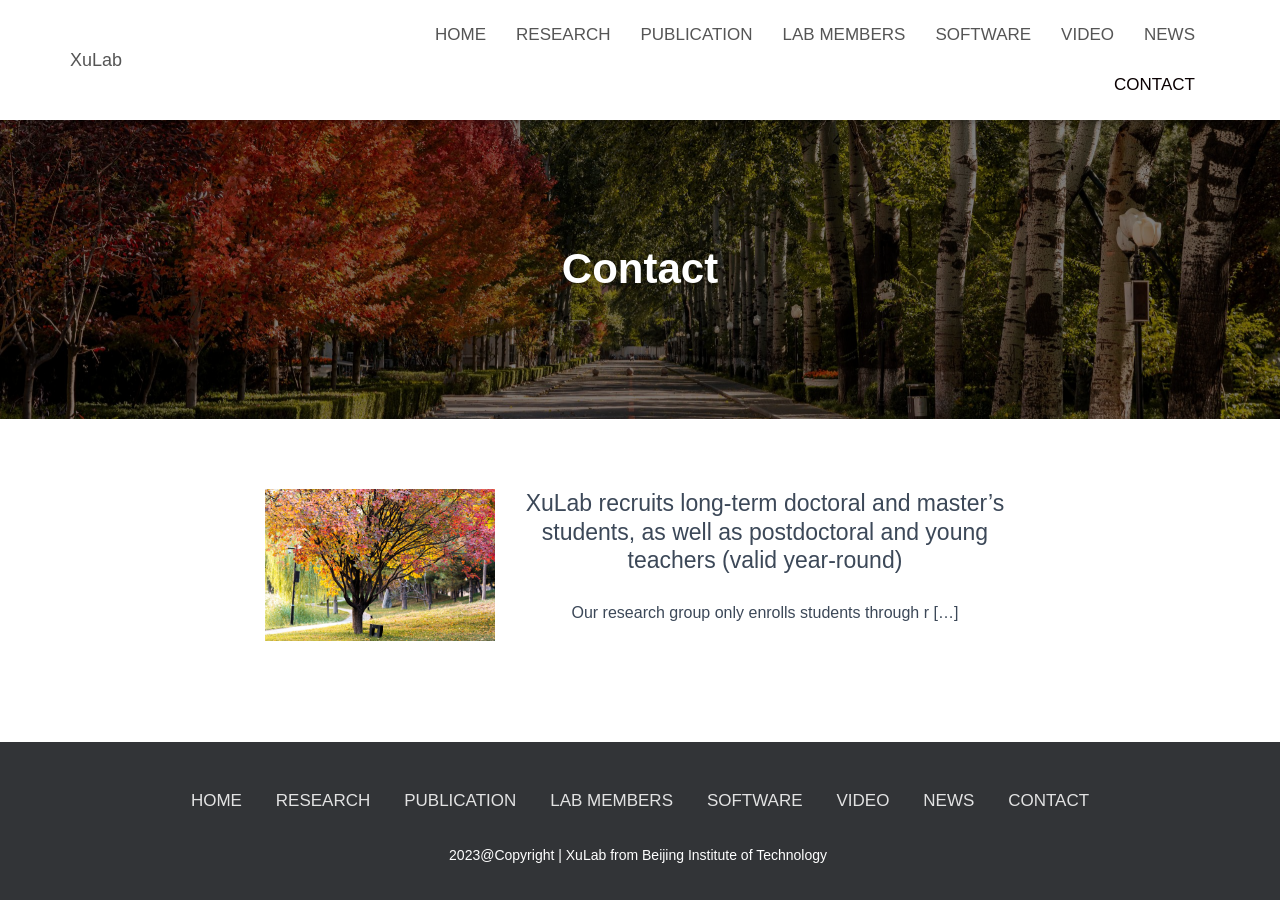
==== commit 83b0eac4: "Deploy static site through Tencent COS CDN" ====
--- a/contact/index.html
+++ b/contact/index.html
@@ -8,7 +8,6 @@
 		<title>Contact &#8211; XuLab</title>
 <meta name='robots' content='max-image-preview:large' />
 	<style>img:is([sizes="auto" i], [sizes^="auto," i]) { contain-intrinsic-size: 3000px 1500px }</style>
-	<link rel='dns-prefetch' href='//fonts.googleapis.com' />
 <link rel="alternate" type="application/rss+xml" title="XuLab &raquo; Feed" href="https://xulab.cc/feed/" />
 <link rel="alternate" type="application/rss+xml" title="XuLab &raquo; 评论 Feed" href="https://xulab.cc/comments/feed/" />
 <script type="text/javascript">
@@ -485,7 +484,6 @@
 		}
 		
 </style>
-<link rel='stylesheet' id='hestia_fonts-css' href='https://fonts.googleapis.com/css?family=Roboto%3A300%2C400%2C500%2C700%7CRoboto+Slab%3A400%2C700&#038;subset=latin%2Clatin-ext&#038;ver=3.0.23' type='text/css' media='all' />
 <script type="text/javascript" src="/wp-includes/js/jquery/jquery.min.js?ver=3.7.1" id="jquery-core-js"></script>
 <script type="text/javascript" src="/wp-includes/js/jquery/jquery-migrate.min.js?ver=3.4.1" id="jquery-migrate-js"></script>
 <link rel="https://api.w.org/" href="https://xulab.cc/wp-json/" /><link rel="alternate" title="JSON" type="application/json" href="https://xulab.cc/wp-json/wp/v2/pages/76" /><link rel="EditURI" type="application/rsd+xml" title="RSD" href="/xmlrpc.php?rsd" />
